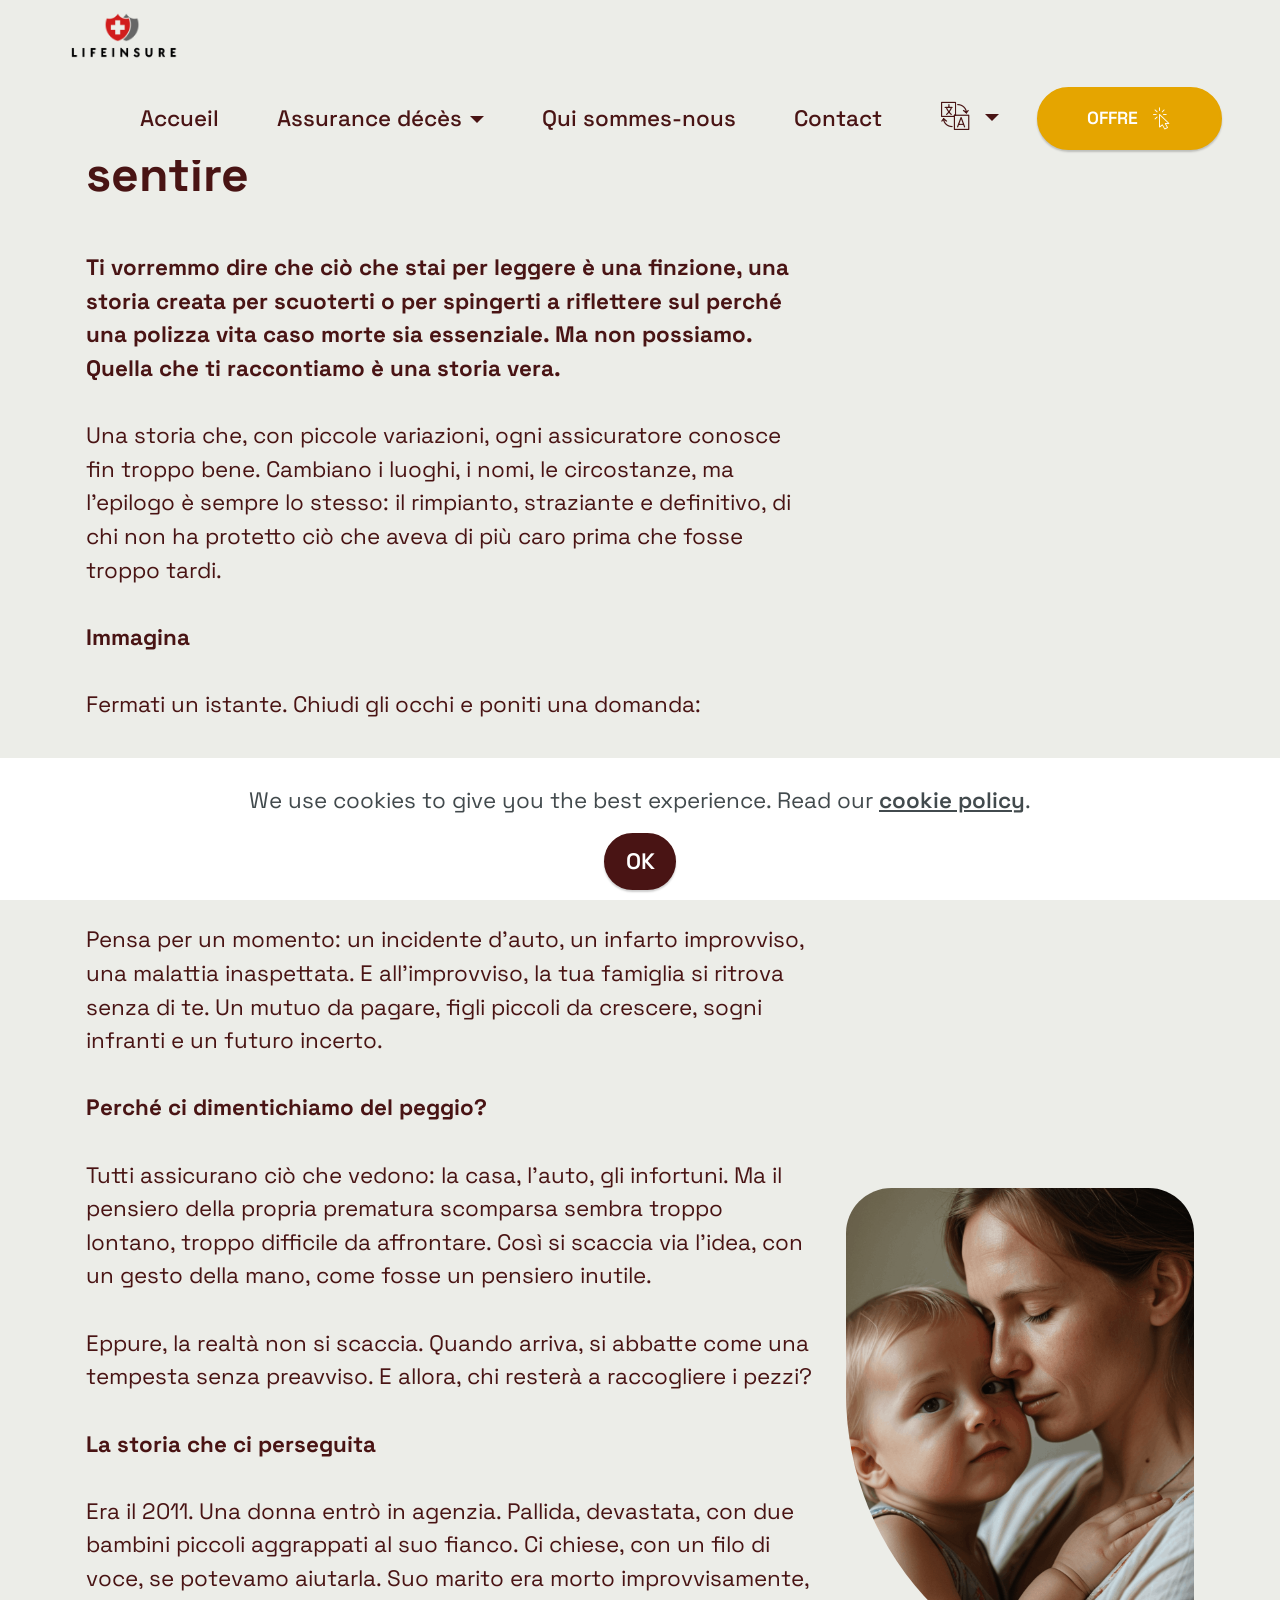
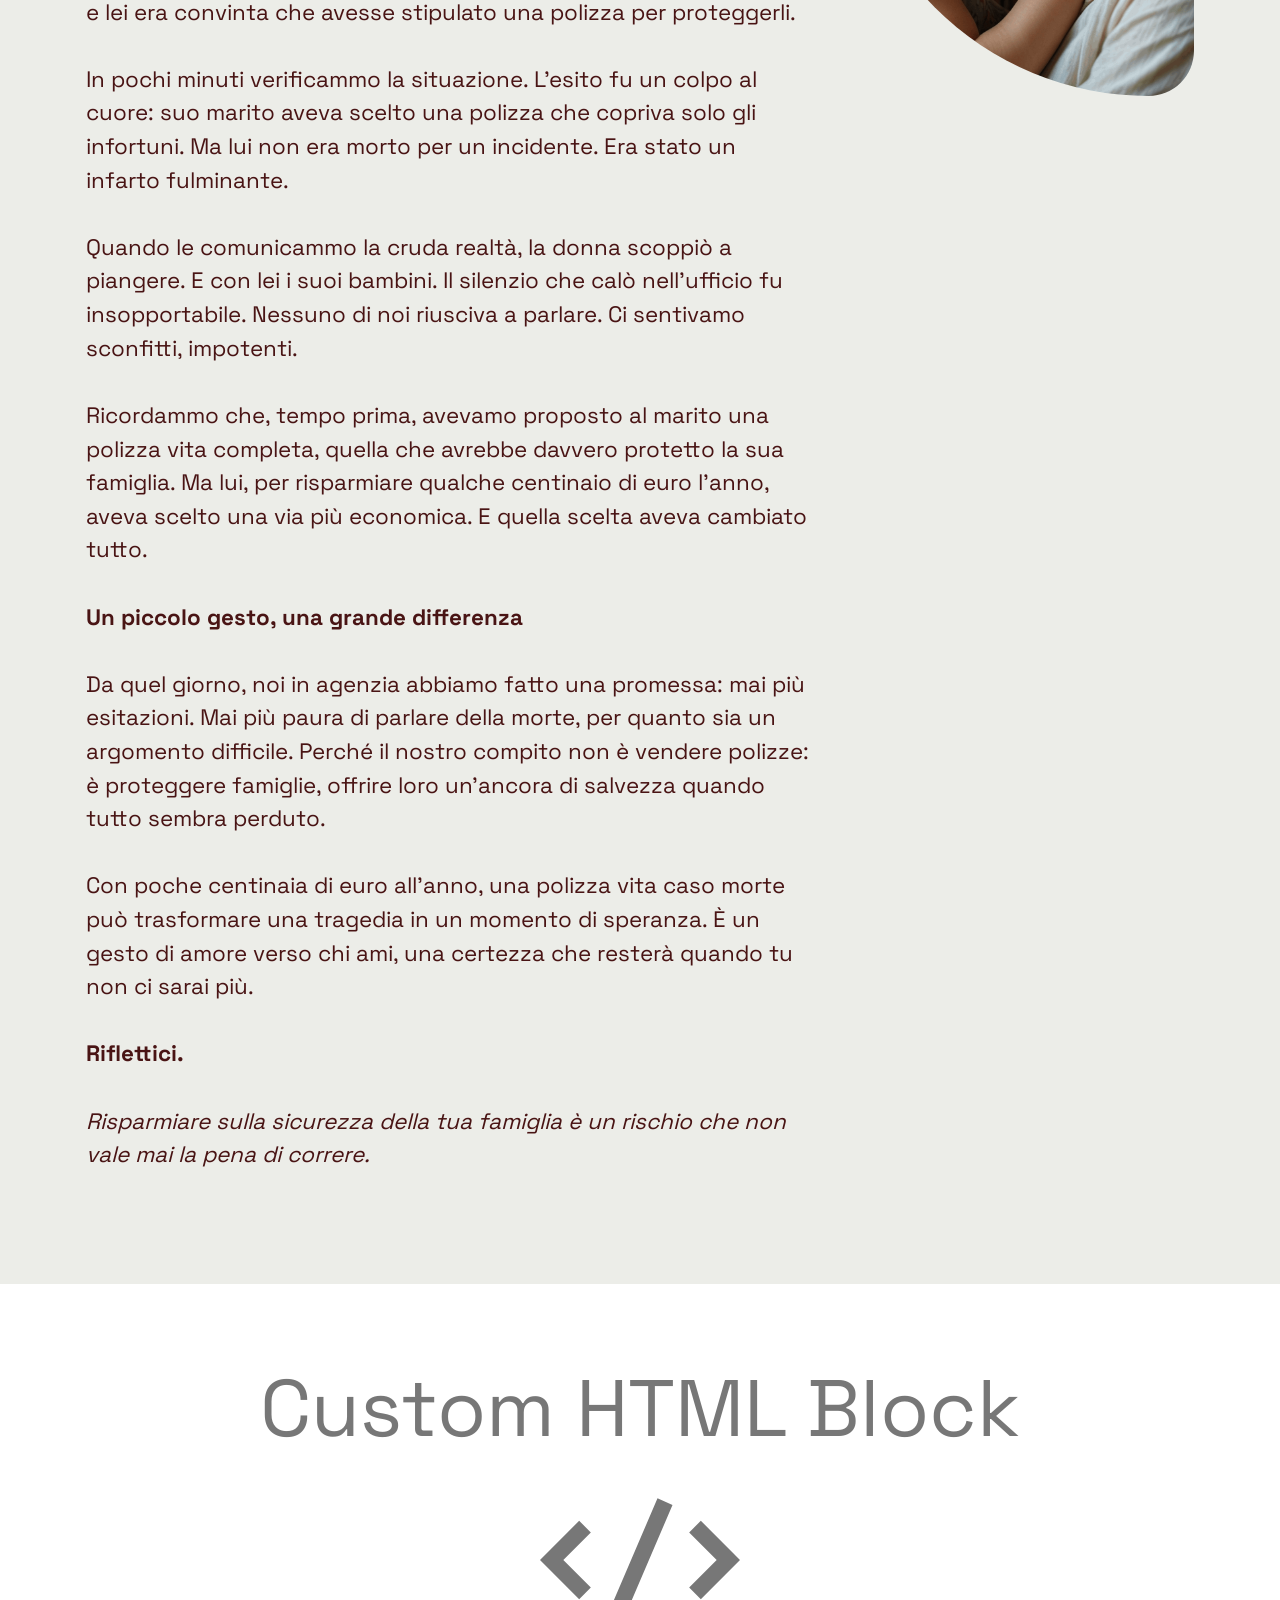
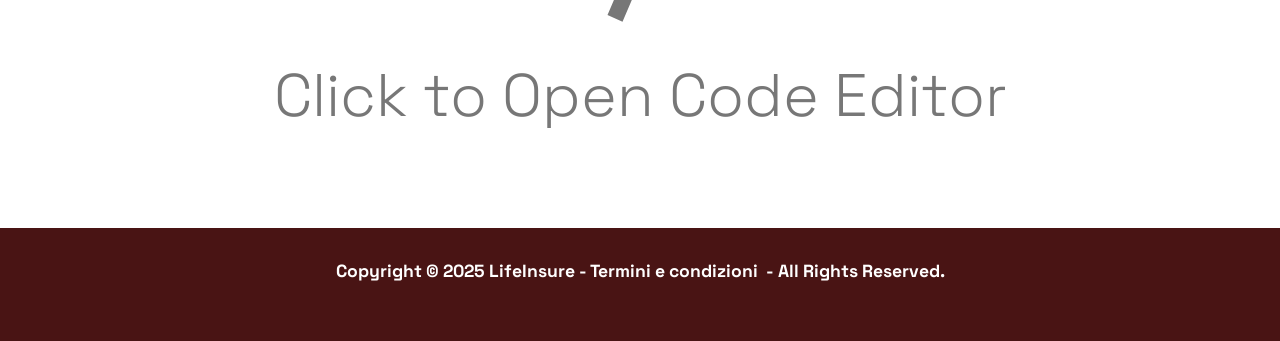
==== calcolo-premio.html @ 2aa08e7d "create github pages" ====
<!DOCTYPE html>
<html  lang="it">
<head>
  
  <meta charset="UTF-8">
  <meta http-equiv="X-UA-Compatible" content="IE=edge">
  
  <meta name="twitter:card" content="summary_large_image"/>
  <meta name="twitter:image:src" content="assets/images/calcolo-premio-meta.png">
  <meta property="og:image" content="assets/images/calcolo-premio-meta.png">
  <meta name="twitter:title" content="Calcolatore premio polizza vita caso morte in Svizzera">
  <meta name="viewport" content="width=device-width, initial-scale=1, minimum-scale=1">
  <link rel="shortcut icon" href="assets/images/lifeinsure-1-172x172.png" type="image/x-icon">
  <meta name="description" content="Calcolatore premio polizza vita decesso caso morte in Svizzera Ticino">
  
  
  <title>Calcolatore premio polizza vita caso morte in Svizzera</title>
  <link rel="stylesheet" href="assets/Material-Design-Icons/css/material.css">
  <link rel="stylesheet" href="assets/icon54/style.css">
  <link rel="stylesheet" href="assets/bootstrap/css/bootstrap.min.css">
  <link rel="stylesheet" href="assets/bootstrap/css/bootstrap-grid.min.css">
  <link rel="stylesheet" href="assets/bootstrap/css/bootstrap-reboot.min.css">
  <link rel="stylesheet" href="assets/web/assets/gdpr-plugin/gdpr-styles.css">
  <link rel="stylesheet" href="assets/animatecss/animate.css">
  <link rel="stylesheet" href="assets/popup-overlay-plugin/style.css">
    <link rel="stylesheet" href="assets/dropdown/css/style.css">
  <link rel="stylesheet" href="assets/socicon/css/styles.css">
  <link rel="stylesheet" href="assets/theme/css/style.css">
  <link rel="preload" href="https://fonts.googleapis.com/css?family=Space+Grotesk:300,400,500,600,700&display=swap" as="style" onload="this.onload=null;this.rel='stylesheet'">
  <noscript><link rel="stylesheet" href="https://fonts.googleapis.com/css?family=Space+Grotesk:300,400,500,600,700&display=swap"></noscript>
  <link rel="preload" as="style" href="assets/mobirise/css/mbr-additional.css"><link rel="stylesheet" href="assets/mobirise/css/mbr-additional.css" type="text/css">

  
  
  

</head>
<body>
  
  <section data-bs-version="5.1" class="inspirem5 menu menu1 cid-toElhaUzJb" once="menu" id="menu01-2g">
    

    <nav class="navbar navbar-dropdown navbar-fixed-top navbar-expand-lg">
        <div class="container-fluid">
            <div class="navbar-brand">
                <span class="navbar-logo">
                    <a href="index.html#top">
                        <img src="[data-uri]" alt="" style="height: 3.6rem;" loading="lazy" class="lazyload" data-src="assets/images/lifeinsure-1-172x172.png">
                    </a>
                </span>
                
            </div>
            <button class="navbar-toggler" type="button" data-toggle="collapse" data-bs-toggle="collapse" data-target="#navbarSupportedContent" data-bs-target="#navbarSupportedContent" aria-controls="navbarNavAltMarkup" aria-expanded="false" aria-label="Toggle navigation">
                <div class="hamburger">
                    <span></span>
                    <span></span>
                    <span></span>
                    <span></span>
                </div>
            </button>
            <div class="collapse navbar-collapse" id="navbarSupportedContent">
                <ul class="navbar-nav nav-dropdown" data-app-modern-menu="true"><li class="nav-item"><a class="nav-link link text-primary display-7" href="index.html#header01-2">Accueil</a></li>
                    <li class="nav-item dropdown"><a class="nav-link link text-primary dropdown-toggle display-7" href="index.html#features01-1" data-toggle="dropdown-submenu" data-bs-toggle="dropdown" data-bs-auto-close="outside" aria-expanded="false">Assurance décès</a><div class="dropdown-menu" aria-labelledby="dropdown-707"><a class="text-primary dropdown-item display-7" href="index.html#progress-bars02-0">Avantages</a><a class="text-primary show dropdown-item display-7" href="index.html#progress-bars01-j">Montant</a><a class="text-primary show dropdown-item display-7" href="#" data-toggle="modal" data-bs-toggle="modal" data-target="#mbr-popup-2k" data-bs-target="#mbr-popup-2k"><span class="mdi-content-markunread mbr-iconfont mbr-iconfont-btn"></span>Une histoire vraie (à lire)</a><a class="text-primary show dropdown-item display-7" href="index.html#testimonials04-g">Témoignages</a></div>
                    </li>
                    <li class="nav-item"><a class="nav-link link text-primary display-7" href="index.html#forms03-5">Qui sommes-nous</a>
                    </li>
                    <li class="nav-item"><a class="nav-link link text-primary display-7" href="index.html#forms03-5">Contact</a>
                    </li><li class="nav-item dropdown"><a class="nav-link link text-primary dropdown-toggle display-7" href="index.html#forms03-5" data-toggle="dropdown-submenu" data-bs-toggle="dropdown" data-bs-auto-close="outside" aria-expanded="false"><span class="icon54-v1-translate2 mbr-iconfont mbr-iconfont-btn"></span></a><div class="dropdown-menu" aria-labelledby="dropdown-852"><a class="text-primary dropdown-item display-7" href="https://lifeinsure-mobirisesite-com.translate.goog/?_x_tr_sl=it&_x_tr_tl=de&_x_tr_hl=it&_x_tr_pto=wapp" target="_blank">Deutsch</a><a class="text-primary dropdown-item display-7" href="https://lifeinsure-mobirisesite-com.translate.goog/?_x_tr_sl=it&_x_tr_tl=fr&_x_tr_hl=it&_x_tr_pto=wapp" target="_blank">Français</a><a class="text-primary show dropdown-item display-7" href="https://lifeinsure-mobirisesite-com.translate.goog/?_x_tr_sl=it&_x_tr_tl=en&_x_tr_hl=it&_x_tr_pto=wapp" target="_blank">English</a></div></li></ul>
                
                <div class="navbar-buttons mbr-section-btn"><a class="btn btn-lg btn-danger display-4" href="index.html#features04-2"><span class="icon54-v1-click-1 mbr-iconfont mbr-iconfont-btn"></span>OFFRE&nbsp;</a></div>
            </div>
        </div>
    </nav>
</section>

<section data-bs-version="5.1" class="inspirem5 article1 cid-uCIbvsCbJg" id="article01-2j">
    
    
    
    <div class="container">
        <div class="row justify-content-center">
            <div class="col-12 md-pb col-md-12 col-lg-4 image-wrapper">
                <img class="w-100 lazyload" src="[data-uri]" alt="" loading="lazy" data-src="assets/images/mbr-1-1314x1920.png">
            </div>
            <div class="col-12 col-lg col-md-12">
                <div class="text-wrapper align-left">
                    <h1 class="mbr-section-title align-left mbr-fonts-style mb-3 display-2"><strong>La verità che nessuno vuole sentire</strong></h1>
                    <p class="mbr-text align-left mbr-fonts-style display-7"><br><strong>Ti vorremmo dire che ciò che stai per leggere è una finzione, una storia creata per scuoterti o per spingerti a riflettere sul perché una polizza vita caso morte sia essenziale. Ma non possiamo. Quella che ti raccontiamo è una storia vera.  
<br></strong>
<br>Una storia che, con piccole variazioni, ogni assicuratore conosce fin troppo bene. Cambiano i luoghi, i nomi, le circostanze, ma l'epilogo è sempre lo stesso: il rimpianto, straziante e definitivo, di chi non ha protetto ciò che aveva di più caro prima che fosse troppo tardi.  
<br>
<br><strong>Immagina</strong><br>
<br>Fermati un istante. Chiudi gli occhi e poniti una domanda:  
<br>
<br><strong><em>"Se domani non ci fossi più, che ne sarebbe della mia famiglia?"<br></em></strong>
<br>È una domanda che quasi nessuno si pone. Perché è scomoda, dolorosa, spaventosa. Ma ignorarla non la rende meno reale.  
<br>
<br>Pensa per un momento: un incidente d’auto, un infarto improvviso, una malattia inaspettata. E all’improvviso, la tua famiglia si ritrova senza di te. Un mutuo da pagare, figli piccoli da crescere, sogni infranti e un futuro incerto.  
<br>
<br><strong>Perché ci dimentichiamo del peggio?<br></strong>
<br>Tutti assicurano ciò che vedono: la casa, l’auto, gli infortuni. Ma il pensiero della propria prematura scomparsa sembra troppo lontano, troppo difficile da affrontare. Così si scaccia via l’idea, con un gesto della mano, come fosse un pensiero inutile.  
<br>
<br>Eppure, la realtà non si scaccia. Quando arriva, si abbatte come una tempesta senza preavviso. E allora, chi resterà a raccogliere i pezzi?  
<br>
<br><strong>La storia che ci perseguita<br></strong>
<br>Era il 2011. Una donna entrò in agenzia. Pallida, devastata, con due bambini piccoli aggrappati al suo fianco. Ci chiese, con un filo di voce, se potevamo aiutarla. Suo marito era morto improvvisamente, e lei era convinta che avesse stipulato una polizza per proteggerli.  
<br>
<br>In pochi minuti verificammo la situazione. L’esito fu un colpo al cuore: suo marito aveva scelto una polizza che copriva solo gli infortuni. Ma lui non era morto per un incidente. Era stato un infarto fulminante.  
<br>
<br>Quando le comunicammo la cruda realtà, la donna scoppiò a piangere. E con lei i suoi bambini. Il silenzio che calò nell’ufficio fu insopportabile. Nessuno di noi riusciva a parlare. Ci sentivamo sconfitti, impotenti.  
<br>
<br>Ricordammo che, tempo prima, avevamo proposto al marito una polizza vita completa, quella che avrebbe davvero protetto la sua famiglia. Ma lui, per risparmiare qualche centinaio di euro l’anno, aveva scelto una via più economica. E quella scelta aveva cambiato tutto.  
<br>
<br><strong>Un piccolo gesto, una grande differenza<br></strong>
<br>Da quel giorno, noi in agenzia abbiamo fatto una promessa: mai più esitazioni. Mai più paura di parlare della morte, per quanto sia un argomento difficile. Perché il nostro compito non è vendere polizze: è proteggere famiglie, offrire loro un’ancora di salvezza quando tutto sembra perduto.  
<br>
<br>Con poche centinaia di euro all’anno, una polizza vita caso morte può trasformare una tragedia in un momento di speranza. È un gesto di amore verso chi ami, una certezza che resterà quando tu non ci sarai più.  
<br>
<br><strong>Riflettici.<br></strong>
<br><em>Risparmiare sulla sicurezza della tua famiglia è un rischio che non vale mai la pena di correre.</em></p>
                    
                </div>
            </div>
        </div>
    </div>
</section>

<div id="custom-html-2n"><!-- Type valid HTML here -->

<div>
    <h1 class="display-1">Custom HTML Block</h1>
    <svg xmlns="http://www.w3.org/2000/svg" viewBox="0 0 24 24" fill="#777" width="200" height="200"><path d="M6.1 8.7L2.8 12l3.3 3.3-1.4 1.4L0 12l4.7-4.7 1.4 1.4zm13.2-1.4l-1.4 1.4 3.3 3.3-3.3 3.3 1.4 1.4L24 12l-4.7-4.7zM8.1 18.6l1.8.8 6-14-1.8-.8-6 14z"></path></svg>
    <p class="display-3">Click to Open Code Editor</p>
</div></div>

<section data-bs-version="5.1" once="" class="cid-uwdsaDyjpZ" id="footer01-2h">

    

    

    <div class="container">
        <div class="media-container-row align-center mbr-white">
            <div class="col-12">
                <p class="mbr-text mb-0 mbr-fonts-style display-4"><strong>Copyright&nbsp;© 2025 LifeInsure - Termini e condizioni&nbsp; - All Rights Reserved.</strong><br><br></p>
            </div>
        </div>
    </div>
</section>


<script src="assets/bootstrap/js/bootstrap.bundle.min.js"></script>
  <script src="assets/web/assets/cookies-alert-plugin/cookies-alert-core.js"></script>
  <script src="assets/web/assets/cookies-alert-plugin/cookies-alert-script.js"></script>
  <script src="assets/smoothscroll/smooth-scroll.js"></script>
  <script src="assets/ytplayer/index.js"></script>
      <script src="assets/dropdown/js/navbar-dropdown.js"></script>
  <script src="assets/theme/js/script.js"></script>
  
  
  
<input name="cookieData" type="hidden" data-cookie-cookiesalerttype="false" data-cookie-customdialogselector="null" data-cookie-colortext="#424a4d" data-cookie-colorbg="rgb(255, 255, 255)" data-cookie-opacityoverlay="0" data-cookie-bgopacity="100" data-cookie-textbutton="OK" data-cookie-rejecttext="REJECT" data-cookie-colorbutton="#491414" data-cookie-rejectcolor="#ffffff" data-cookie-colorlink="#424a4d" data-cookie-underlinelink="true" data-cookie-text="We use cookies to give you the best experience. Read our <a href='privacy.html'>cookie policy</a>.">
   <div id="scrollToTop" class="scrollToTop mbr-arrow-up"><a style="text-align: center;"><i class="mbr-arrow-up-icon mbr-arrow-up-icon-cm cm-icon cm-icon-smallarrow-up"></i></a></div>
    <input name="animation" type="hidden">
  
<script>"use strict";if("loading"in HTMLImageElement.prototype){document.querySelectorAll('img[loading="lazy"]').forEach(e=>{e.src=e.dataset.src;if(e.getAttribute("style")){e.setAttribute("data-temp-style",e.getAttribute("style"))};if(e.getAttribute("data-aspectratio")){e.style.paddingTop=100*e.getAttribute("data-aspectratio")+"%";e.style.height=0;}e.onload=function(){if(e.getAttribute("data-temp-style")){e.setAttribute("style", e.getAttribute("data-temp-style"))}else{e.removeAttribute("style")};e.removeAttribute("data-temp-style")}})}else{const e=document.createElement("script");e.src="https://cdnjs.cloudflare.com/ajax/libs/lazysizes/5.1.2/lazysizes.min.js";document.body.appendChild(e)}</script>
</body>
</html>
---- assets/Material-Design-Icons/css/material.css ----
@font-face {
  font-family: 'Material-Design-Icons';
  src: url('../fonts/Material-Design-Icons.eot?3ocs8m');
  src: url('../fonts/Material-Design-Icons.eot?#iefix3ocs8m') format('embedded-opentype'), url('../fonts/Material-Design-Icons.woff?3ocs8m') format('woff'), url('../fonts/Material-Design-Icons.ttf?3ocs8m') format('truetype'), url('../fonts/Material-Design-Icons.svg?3ocs8m#Material-Design-Icons') format('svg');
  font-weight: normal;
  font-style: normal;
}
[class^="mdi-"],
[class*="mdi-"] {
  speak: none;
  display: inline-block;
  font-style: normal;
  font-variant:normal;
  font-weight:normal;
/*  font-size:24px;*/
  line-height:1;
  font-family:'Material-Design-Icons' !important;
  text-rendering: auto;
  
  -webkit-font-smoothing: antialiased;
  -moz-osx-font-smoothing: grayscale;
  -webkit-transform: translate(0, 0);
      -ms-transform: translate(0, 0);
          transform: translate(0, 0);
}
[class^="mdi-"]:before,
[class*="mdi-"]:before {
  display: inline-block;
  speak: none;
  text-decoration: inherit;
}
[class^="mdi-"].pull-left,
[class*="mdi-"].pull-left {
  margin-right: .3em;
}
[class^="mdi-"].pull-right,
[class*="mdi-"].pull-right {
  margin-left: .3em;
}
[class^="mdi-"].mdi-lg:before,
[class*="mdi-"].mdi-lg:before,
[class^="mdi-"].mdi-lg:after,
[class*="mdi-"].mdi-lg:after {
  font-size: 1.33333333em;
  line-height: 0.75em;
  vertical-align: -15%;
}
[class^="mdi-"].mdi-2x:before,
[class*="mdi-"].mdi-2x:before,
[class^="mdi-"].mdi-2x:after,
[class*="mdi-"].mdi-2x:after {
  font-size: 2em;
}
[class^="mdi-"].mdi-3x:before,
[class*="mdi-"].mdi-3x:before,
[class^="mdi-"].mdi-3x:after,
[class*="mdi-"].mdi-3x:after {
  font-size: 3em;
}
[class^="mdi-"].mdi-4x:before,
[class*="mdi-"].mdi-4x:before,
[class^="mdi-"].mdi-4x:after,
[class*="mdi-"].mdi-4x:after {
  font-size: 4em;
}
[class^="mdi-"].mdi-5x:before,
[class*="mdi-"].mdi-5x:before,
[class^="mdi-"].mdi-5x:after,
[class*="mdi-"].mdi-5x:after {
  font-size: 5em;
}
[class^="mdi-device-signal-cellular-"]:after,
[class^="mdi-device-battery-"]:after,
[class^="mdi-device-battery-charging-"]:after,
[class^="mdi-device-signal-cellular-connected-no-internet-"]:after,
[class^="mdi-device-signal-wifi-"]:after,
[class^="mdi-device-signal-wifi-statusbar-not-connected"]:after,
.mdi-device-network-wifi:after {
  opacity: .3;
  position: absolute;
  left: 0;
  top: 0;
  z-index: 1;
  display: inline-block;
  speak: none;
  text-decoration: inherit;
}
[class^="mdi-device-signal-cellular-"]:after {
  content: "\e758";
}
[class^="mdi-device-battery-"]:after {
  content: "\e735";
}
[class^="mdi-device-battery-charging-"]:after {
  content: "\e733";
}
[class^="mdi-device-signal-cellular-connected-no-internet-"]:after {
  content: "\e75d";
}
[class^="mdi-device-signal-wifi-"]:after,
.mdi-device-network-wifi:after {
  content: "\e765";
}
[class^="mdi-device-signal-wifi-statusbasr-not-connected"]:after {
  content: "\e8f7";
}
.mdi-device-signal-cellular-off:after,
.mdi-device-signal-cellular-null:after,
.mdi-device-signal-cellular-no-sim:after,
.mdi-device-signal-wifi-off:after,
.mdi-device-signal-wifi-4-bar:after,
.mdi-device-signal-cellular-4-bar:after,
.mdi-device-battery-alert:after,
.mdi-device-signal-cellular-connected-no-internet-4-bar:after,
.mdi-device-battery-std:after,
.mdi-device-battery-full .mdi-device-battery-unknown:after {
  content: "";
}
.mdi-fw {
  width: 1.28571429em;
  text-align: center;
}
.mdi-ul {
  padding-left: 0;
  margin-left: 2.14285714em;
  list-style-type: none;
}
.mdi-ul > li {
  position: relative;
}
.mdi-li {
  position: absolute;
  left: -2.14285714em;
  width: 2.14285714em;
  top: 0.14285714em;
  text-align: center;
}
.mdi-li.mdi-lg {
  left: -1.85714286em;
}
.mdi-border {
  padding: .2em .25em .15em;
  border: solid 0.08em #eeeeee;
  border-radius: .1em;
}
.mdi-spin {
  -webkit-animation: mdi-spin 2s infinite linear;
  animation: mdi-spin 2s infinite linear;
  -webkit-transform-origin: 50% 50%;
  -ms-transform-origin: 50% 50%;
      transform-origin: 50% 50%;
}
.mdi-pulse {
  -webkit-animation: mdi-spin 1s steps(8) infinite;
  animation: mdi-spin 1s steps(8) infinite;
  -webkit-transform-origin: 50% 50%;
  -ms-transform-origin: 50% 50%;
      transform-origin: 50% 50%;
}
@-webkit-keyframes mdi-spin {
  0% {
    -webkit-transform: rotate(0deg);
    transform: rotate(0deg);
  }
  100% {
    -webkit-transform: rotate(359deg);
    transform: rotate(359deg);
  }
}
@keyframes mdi-spin {
  0% {
    -webkit-transform: rotate(0deg);
    transform: rotate(0deg);
  }
  100% {
    -webkit-transform: rotate(359deg);
    transform: rotate(359deg);
  }
}
.mdi-rotate-90 {
  filter: progid:DXImageTransform.Microsoft.BasicImage(rotation=1);
  -webkit-transform: rotate(90deg);
  -ms-transform: rotate(90deg);
  transform: rotate(90deg);
}
.mdi-rotate-180 {
  filter: progid:DXImageTransform.Microsoft.BasicImage(rotation=2);
  -webkit-transform: rotate(180deg);
  -ms-transform: rotate(180deg);
  transform: rotate(180deg);
}
.mdi-rotate-270 {
  filter: progid:DXImageTransform.Microsoft.BasicImage(rotation=3);
  -webkit-transform: rotate(270deg);
  -ms-transform: rotate(270deg);
  transform: rotate(270deg);
}
.mdi-flip-horizontal {
  filter: progid:DXImageTransform.Microsoft.BasicImage(rotation=0, mirror=1);
  -webkit-transform: scale(-1, 1);
  -ms-transform: scale(-1, 1);
  transform: scale(-1, 1);
}
.mdi-flip-vertical {
  filter: progid:DXImageTransform.Microsoft.BasicImage(rotation=2, mirror=1);
  -webkit-transform: scale(1, -1);
  -ms-transform: scale(1, -1);
  transform: scale(1, -1);
}
:root .mdi-rotate-90,
:root .mdi-rotate-180,
:root .mdi-rotate-270,
:root .mdi-flip-horizontal,
:root .mdi-flip-vertical {
  -webkit-filter: none;
          filter: none;
}
.mdi-stack {
  position: relative;
  display: inline-block;
  width: 2em;
  height: 2em;
  line-height: 2em;
  vertical-align: middle;
}
.mdi-stack-1x,
.mdi-stack-2x {
  position: absolute;
  left: 0;
  width: 100%;
  text-align: center;
}
.mdi-stack-1x {
  line-height: inherit;
}
.mdi-stack-2x {
  font-size: 2em;
}
.mdi-inverse {
  color: #ffffff;
}
/* Start Icons */
.mdi-action-3d-rotation:before {
  content: "\e600";
}
.mdi-action-accessibility:before {
  content: "\e601";
}
.mdi-action-account-balance-wallet:before {
  content: "\e602";
}
.mdi-action-account-balance:before {
  content: "\e603";
}
.mdi-action-account-box:before {
  content: "\e604";
}
.mdi-action-account-child:before {
  content: "\e605";
}
.mdi-action-account-circle:before {
  content: "\e606";
}
.mdi-action-add-shopping-cart:before {
  content: "\e607";
}
.mdi-action-alarm-add:before {
  content: "\e608";
}
.mdi-action-alarm-off:before {
  content: "\e609";
}
.mdi-action-alarm-on:before {
  content: "\e60a";
}
.mdi-action-alarm:before {
  content: "\e60b";
}
.mdi-action-android:before {
  content: "\e60c";
}
.mdi-action-announcement:before {
  content: "\e60d";
}
.mdi-action-aspect-ratio:before {
  content: "\e60e";
}
.mdi-action-assessment:before {
  content: "\e60f";
}
.mdi-action-assignment-ind:before {
  content: "\e610";
}
.mdi-action-assignment-late:before {
  content: "\e611";
}
.mdi-action-assignment-return:before {
  content: "\e612";
}
.mdi-action-assignment-returned:before {
  content: "\e613";
}
.mdi-action-assignment-turned-in:before {
  content: "\e614";
}
.mdi-action-assignment:before {
  content: "\e615";
}
.mdi-action-autorenew:before {
  content: "\e616";
}
.mdi-action-backup:before {
  content: "\e617";
}
.mdi-action-book:before {
  content: "\e618";
}
.mdi-action-bookmark-outline:before {
  content: "\e619";
}
.mdi-action-bookmark:before {
  content: "\e61a";
}
.mdi-action-bug-report:before {
  content: "\e61b";
}
.mdi-action-cached:before {
  content: "\e61c";
}
.mdi-action-check-circle:before {
  content: "\e61d";
}
.mdi-action-class:before {
  content: "\e61e";
}
.mdi-action-credit-card:before {
  content: "\e61f";
}
.mdi-action-dashboard:before {
  content: "\e620";
}
.mdi-action-delete:before {
  content: "\e621";
}
.mdi-action-description:before {
  content: "\e622";
}
.mdi-action-dns:before {
  content: "\e623";
}
.mdi-action-done-all:before {
  content: "\e624";
}
.mdi-action-done:before {
  content: "\e625";
}
.mdi-action-event:before {
  content: "\e626";
}
.mdi-action-exit-to-app:before {
  content: "\e627";
}
.mdi-action-explore:before {
  content: "\e628";
}
.mdi-action-extension:before {
  content: "\e629";
}
.mdi-action-face-unlock:before {
  content: "\e62a";
}
.mdi-action-favorite-outline:before {
  content: "\e62b";
}
.mdi-action-favorite:before {
  content: "\e62c";
}
.mdi-action-find-in-page:before {
  content: "\e62d";
}
.mdi-action-find-replace:before {
  content: "\e62e";
}
.mdi-action-flip-to-back:before {
  content: "\e62f";
}
.mdi-action-flip-to-front:before {
  content: "\e630";
}
.mdi-action-get-app:before {
  content: "\e631";
}
.mdi-action-grade:before {
  content: "\e632";
}
.mdi-action-group-work:before {
  content: "\e633";
}
.mdi-action-help:before {
  content: "\e634";
}
.mdi-action-highlight-remove:before {
  content: "\e635";
}
.mdi-action-history:before {
  content: "\e636";
}
.mdi-action-home:before {
  content: "\e637";
}
.mdi-action-https:before {
  content: "\e638";
}
.mdi-action-info-outline:before {
  content: "\e639";
}
.mdi-action-info:before {
  content: "\e63a";
}
.mdi-action-input:before {
  content: "\e63b";
}
.mdi-action-invert-colors:before {
  content: "\e63c";
}
.mdi-action-label-outline:before {
  content: "\e63d";
}
.mdi-action-label:before {
  content: "\e63e";
}
.mdi-action-language:before {
  content: "\e63f";
}
.mdi-action-launch:before {
  content: "\e640";
}
.mdi-action-list:before {
  content: "\e641";
}
.mdi-action-lock-open:before {
  content: "\e642";
}
.mdi-action-lock-outline:before {
  content: "\e643";
}
.mdi-action-lock:before {
  content: "\e644";
}
.mdi-action-loyalty:before {
  content: "\e645";
}
.mdi-action-markunread-mailbox:before {
  content: "\e646";
}
.mdi-action-note-add:before {
  content: "\e647";
}
.mdi-action-open-in-browser:before {
  content: "\e648";
}
.mdi-action-open-in-new:before {
  content: "\e649";
}
.mdi-action-open-with:before {
  content: "\e64a";
}
.mdi-action-pageview:before {
  content: "\e64b";
}
.mdi-action-payment:before {
  content: "\e64c";
}
.mdi-action-perm-camera-mic:before {
  content: "\e64d";
}
.mdi-action-perm-contact-cal:before {
  content: "\e64e";
}
.mdi-action-perm-data-setting:before {
  content: "\e64f";
}
.mdi-action-perm-device-info:before {
  content: "\e650";
}
.mdi-action-perm-identity:before {
  content: "\e651";
}
.mdi-action-perm-media:before {
  content: "\e652";
}
.mdi-action-perm-phone-msg:before {
  content: "\e653";
}
.mdi-action-perm-scan-wifi:before {
  content: "\e654";
}
.mdi-action-picture-in-picture:before {
  content: "\e655";
}
.mdi-action-polymer:before {
  content: "\e656";
}
.mdi-action-print:before {
  content: "\e657";
}
.mdi-action-query-builder:before {
  content: "\e658";
}
.mdi-action-question-answer:before {
  content: "\e659";
}
.mdi-action-receipt:before {
  content: "\e65a";
}
.mdi-action-redeem:before {
  content: "\e65b";
}
.mdi-action-reorder:before {
  content: "\e65c";
}
.mdi-action-report-problem:before {
  content: "\e65d";
}
.mdi-action-restore:before {
  content: "\e65e";
}
.mdi-action-room:before {
  content: "\e65f";
}
.mdi-action-schedule:before {
  content: "\e660";
}
.mdi-action-search:before {
  content: "\e661";
}
.mdi-action-settings-applications:before {
  content: "\e662";
}
.mdi-action-settings-backup-restore:before {
  content: "\e663";
}
.mdi-action-settings-bluetooth:before {
  content: "\e664";
}
.mdi-action-settings-cell:before {
  content: "\e665";
}
.mdi-action-settings-display:before {
  content: "\e666";
}
.mdi-action-settings-ethernet:before {
  content: "\e667";
}
.mdi-action-settings-input-antenna:before {
  content: "\e668";
}
.mdi-action-settings-input-component:before {
  content: "\e669";
}
.mdi-action-settings-input-composite:before {
  content: "\e66a";
}
.mdi-action-settings-input-hdmi:before {
  content: "\e66b";
}
.mdi-action-settings-input-svideo:before {
  content: "\e66c";
}
.mdi-action-settings-overscan:before {
  content: "\e66d";
}
.mdi-action-settings-phone:before {
  content: "\e66e";
}
.mdi-action-settings-power:before {
  content: "\e66f";
}
.mdi-action-settings-remote:before {
  content: "\e670";
}
.mdi-action-settings-voice:before {
  content: "\e671";
}
.mdi-action-settings:before {
  content: "\e672";
}
.mdi-action-shop-two:before {
  content: "\e673";
}
.mdi-action-shop:before {
  content: "\e674";
}
.mdi-action-shopping-basket:before {
  content: "\e675";
}
.mdi-action-shopping-cart:before {
  content: "\e676";
}
.mdi-action-speaker-notes:before {
  content: "\e677";
}
.mdi-action-spellcheck:before {
  content: "\e678";
}
.mdi-action-star-rate:before {
  content: "\e679";
}
.mdi-action-stars:before {
  content: "\e67a";
}
.mdi-action-store:before {
  content: "\e67b";
}
.mdi-action-subject:before {
  content: "\e67c";
}
.mdi-action-supervisor-account:before {
  content: "\e67d";
}
.mdi-action-swap-horiz:before {
  content: "\e67e";
}
.mdi-action-swap-vert-circle:before {
  content: "\e67f";
}
.mdi-action-swap-vert:before {
  content: "\e680";
}
.mdi-action-system-update-tv:before {
  content: "\e681";
}
.mdi-action-tab-unselected:before {
  content: "\e682";
}
.mdi-action-tab:before {
  content: "\e683";
}
.mdi-action-theaters:before {
  content: "\e684";
}
.mdi-action-thumb-down:before {
  content: "\e685";
}
.mdi-action-thumb-up:before {
  content: "\e686";
}
.mdi-action-thumbs-up-down:before {
  content: "\e687";
}
.mdi-action-toc:before {
  content: "\e688";
}
.mdi-action-today:before {
  content: "\e689";
}
.mdi-action-track-changes:before {
  content: "\e68a";
}
.mdi-action-translate:before {
  content: "\e68b";
}
.mdi-action-trending-down:before {
  content: "\e68c";
}
.mdi-action-trending-neutral:before {
  content: "\e68d";
}
.mdi-action-trending-up:before {
  content: "\e68e";
}
.mdi-action-turned-in-not:before {
  content: "\e68f";
}
.mdi-action-turned-in:before {
  content: "\e690";
}
.mdi-action-verified-user:before {
  content: "\e691";
}
.mdi-action-view-agenda:before {
  content: "\e692";
}
.mdi-action-view-array:before {
  content: "\e693";
}
.mdi-action-view-carousel:before {
  content: "\e694";
}
.mdi-action-view-column:before {
  content: "\e695";
}
.mdi-action-view-day:before {
  content: "\e696";
}
.mdi-action-view-headline:before {
  content: "\e697";
}
.mdi-action-view-list:before {
  content: "\e698";
}
.mdi-action-view-module:before {
  content: "\e699";
}
.mdi-action-view-quilt:before {
  content: "\e69a";
}
.mdi-action-view-stream:before {
  content: "\e69b";
}
.mdi-action-view-week:before {
  content: "\e69c";
}
.mdi-action-visibility-off:before {
  content: "\e69d";
}
.mdi-action-visibility:before {
  content: "\e69e";
}
.mdi-action-wallet-giftcard:before {
  content: "\e69f";
}
.mdi-action-wallet-membership:before {
  content: "\e6a0";
}
.mdi-action-wallet-travel:before {
  content: "\e6a1";
}
.mdi-action-work:before {
  content: "\e6a2";
}
.mdi-alert-error:before {
  content: "\e6a3";
}
.mdi-alert-warning:before {
  content: "\e6a4";
}
.mdi-av-album:before {
  content: "\e6a5";
}
.mdi-av-closed-caption:before {
  content: "\e6a6";
}
.mdi-av-equalizer:before {
  content: "\e6a7";
}
.mdi-av-explicit:before {
  content: "\e6a8";
}
.mdi-av-fast-forward:before {
  content: "\e6a9";
}
.mdi-av-fast-rewind:before {
  content: "\e6aa";
}
.mdi-av-games:before {
  content: "\e6ab";
}
.mdi-av-hearing:before {
  content: "\e6ac";
}
.mdi-av-high-quality:before {
  content: "\e6ad";
}
.mdi-av-loop:before {
  content: "\e6ae";
}
.mdi-av-mic-none:before {
  content: "\e6af";
}
.mdi-av-mic-off:before {
  content: "\e6b0";
}
.mdi-av-mic:before {
  content: "\e6b1";
}
.mdi-av-movie:before {
  content: "\e6b2";
}
.mdi-av-my-library-add:before {
  content: "\e6b3";
}
.mdi-av-my-library-books:before {
  content: "\e6b4";
}
.mdi-av-my-library-music:before {
  content: "\e6b5";
}
.mdi-av-new-releases:before {
  content: "\e6b6";
}
.mdi-av-not-interested:before {
  content: "\e6b7";
}
.mdi-av-pause-circle-fill:before {
  content: "\e6b8";
}
.mdi-av-pause-circle-outline:before {
  content: "\e6b9";
}
.mdi-av-pause:before {
  content: "\e6ba";
}
.mdi-av-play-arrow:before {
  content: "\e6bb";
}
.mdi-av-play-circle-fill:before {
  content: "\e6bc";
}
.mdi-av-play-circle-outline:before {
  content: "\e6bd";
}
.mdi-av-play-shopping-bag:before {
  content: "\e6be";
}
.mdi-av-playlist-add:before {
  content: "\e6bf";
}
.mdi-av-queue-music:before {
  content: "\e6c0";
}
.mdi-av-queue:before {
  content: "\e6c1";
}
.mdi-av-radio:before {
  content: "\e6c2";
}
.mdi-av-recent-actors:before {
  content: "\e6c3";
}
.mdi-av-repeat-one:before {
  content: "\e6c4";
}
.mdi-av-repeat:before {
  content: "\e6c5";
}
.mdi-av-replay:before {
  content: "\e6c6";
}
.mdi-av-shuffle:before {
  content: "\e6c7";
}
.mdi-av-skip-next:before {
  content: "\e6c8";
}
.mdi-av-skip-previous:before {
  content: "\e6c9";
}
.mdi-av-snooze:before {
  content: "\e6ca";
}
.mdi-av-stop:before {
  content: "\e6cb";
}
.mdi-av-subtitles:before {
  content: "\e6cc";
}
.mdi-av-surround-sound:before {
  content: "\e6cd";
}
.mdi-av-timer:before {
  content: "\e6ce";
}
.mdi-av-video-collection:before {
  content: "\e6cf";
}
.mdi-av-videocam-off:before {
  content: "\e6d0";
}
.mdi-av-videocam:before {
  content: "\e6d1";
}
.mdi-av-volume-down:before {
  content: "\e6d2";
}
.mdi-av-volume-mute:before {
  content: "\e6d3";
}
.mdi-av-volume-off:before {
  content: "\e6d4";
}
.mdi-av-volume-up:before {
  content: "\e6d5";
}
.mdi-av-web:before {
  content: "\e6d6";
}
.mdi-communication-business:before {
  content: "\e6d7";
}
.mdi-communication-call-end:before {
  content: "\e6d8";
}
.mdi-communication-call-made:before {
  content: "\e6d9";
}
.mdi-communication-call-merge:before {
  content: "\e6da";
}
.mdi-communication-call-missed:before {
  content: "\e6db";
}
.mdi-communication-call-received:before {
  content: "\e6dc";
}
.mdi-communication-call-split:before {
  content: "\e6dd";
}
.mdi-communication-call:before {
  content: "\e6de";
}
.mdi-communication-chat:before {
  content: "\e6df";
}
.mdi-communication-clear-all:before {
  content: "\e6e0";
}
.mdi-communication-comment:before {
  content: "\e6e1";
}
.mdi-communication-contacts:before {
  content: "\e6e2";
}
.mdi-communication-dialer-sip:before {
  content: "\e6e3";
}
.mdi-communication-dialpad:before {
  content: "\e6e4";
}
.mdi-communication-dnd-on:before {
  content: "\e6e5";
}
.mdi-communication-email:before {
  content: "\e6e6";
}
.mdi-communication-forum:before {
  content: "\e6e7";
}
.mdi-communication-import-export:before {
  content: "\e6e8";
}
.mdi-communication-invert-colors-off:before {
  content: "\e6e9";
}
.mdi-communication-invert-colors-on:before {
  content: "\e6ea";
}
.mdi-communication-live-help:before {
  content: "\e6eb";
}
.mdi-communication-location-off:before {
  content: "\e6ec";
}
.mdi-communication-location-on:before {
  content: "\e6ed";
}
.mdi-communication-message:before {
  content: "\e6ee";
}
.mdi-communication-messenger:before {
  content: "\e6ef";
}
.mdi-communication-no-sim:before {
  content: "\e6f0";
}
.mdi-communication-phone:before {
  content: "\e6f1";
}
.mdi-communication-portable-wifi-off:before {
  content: "\e6f2";
}
.mdi-communication-quick-contacts-dialer:before {
  content: "\e6f3";
}
.mdi-communication-quick-contacts-mail:before {
  content: "\e6f4";
}
.mdi-communication-ring-volume:before {
  content: "\e6f5";
}
.mdi-communication-stay-current-landscape:before {
  content: "\e6f6";
}
.mdi-communication-stay-current-portrait:before {
  content: "\e6f7";
}
.mdi-communication-stay-primary-landscape:before {
  content: "\e6f8";
}
.mdi-communication-stay-primary-portrait:before {
  content: "\e6f9";
}
.mdi-communication-swap-calls:before {
  content: "\e6fa";
}
.mdi-communication-textsms:before {
  content: "\e6fb";
}
.mdi-communication-voicemail:before {
  content: "\e6fc";
}
.mdi-communication-vpn-key:before {
  content: "\e6fd";
}
.mdi-content-add-box:before {
  content: "\e6fe";
}
.mdi-content-add-circle-outline:before {
  content: "\e6ff";
}
.mdi-content-add-circle:before {
  content: "\e700";
}
.mdi-content-add:before {
  content: "\e701";
}
.mdi-content-archive:before {
  content: "\e702";
}
.mdi-content-backspace:before {
  content: "\e703";
}
.mdi-content-block:before {
  content: "\e704";
}
.mdi-content-clear:before {
  content: "\e705";
}
.mdi-content-content-copy:before {
  content: "\e706";
}
.mdi-content-content-cut:before {
  content: "\e707";
}
.mdi-content-content-paste:before {
  content: "\e708";
}
.mdi-content-create:before {
  content: "\e709";
}
.mdi-content-drafts:before {
  content: "\e70a";
}
.mdi-content-filter-list:before {
  content: "\e70b";
}
.mdi-content-flag:before {
  content: "\e70c";
}
.mdi-content-forward:before {
  content: "\e70d";
}
.mdi-content-gesture:before {
  content: "\e70e";
}
.mdi-content-inbox:before {
  content: "\e70f";
}
.mdi-content-link:before {
  content: "\e710";
}
.mdi-content-mail:before {
  content: "\e711";
}
.mdi-content-markunread:before {
  content: "\e712";
}
.mdi-content-redo:before {
  content: "\e713";
}
.mdi-content-remove-circle-outline:before {
  content: "\e714";
}
.mdi-content-remove-circle:before {
  content: "\e715";
}
.mdi-content-remove:before {
  content: "\e716";
}
.mdi-content-reply-all:before {
  content: "\e717";
}
.mdi-content-reply:before {
  content: "\e718";
}
.mdi-content-report:before {
  content: "\e719";
}
.mdi-content-save:before {
  content: "\e71a";
}
.mdi-content-select-all:before {
  content: "\e71b";
}
.mdi-content-send:before {
  content: "\e71c";
}
.mdi-content-sort:before {
  content: "\e71d";
}
.mdi-content-text-format:before {
  content: "\e71e";
}
.mdi-content-undo:before {
  content: "\e71f";
}
.mdi-editor-attach-file:before {
  content: "\e776";
}
.mdi-editor-attach-money:before {
  content: "\e777";
}
.mdi-editor-border-all:before {
  content: "\e778";
}
.mdi-editor-border-bottom:before {
  content: "\e779";
}
.mdi-editor-border-clear:before {
  content: "\e77a";
}
.mdi-editor-border-color:before {
  content: "\e77b";
}
.mdi-editor-border-horizontal:before {
  content: "\e77c";
}
.mdi-editor-border-inner:before {
  content: "\e77d";
}
.mdi-editor-border-left:before {
  content: "\e77e";
}
.mdi-editor-border-outer:before {
  content: "\e77f";
}
.mdi-editor-border-right:before {
  content: "\e780";
}
.mdi-editor-border-style:before {
  content: "\e781";
}
.mdi-editor-border-top:before {
  content: "\e782";
}
.mdi-editor-border-vertical:before {
  content: "\e783";
}
.mdi-editor-format-align-center:before {
  content: "\e784";
}
.mdi-editor-format-align-justify:before {
  content: "\e785";
}
.mdi-editor-format-align-left:before {
  content: "\e786";
}
.mdi-editor-format-align-right:before {
  content: "\e787";
}
.mdi-editor-format-bold:before {
  content: "\e788";
}
.mdi-editor-format-clear:before {
  content: "\e789";
}
.mdi-editor-format-color-fill:before {
  content: "\e78a";
}
.mdi-editor-format-color-reset:before {
  content: "\e78b";
}
.mdi-editor-format-color-text:before {
  content: "\e78c";
}
.mdi-editor-format-indent-decrease:before {
  content: "\e78d";
}
.mdi-editor-format-indent-increase:before {
  content: "\e78e";
}
.mdi-editor-format-italic:before {
  content: "\e78f";
}
.mdi-editor-format-line-spacing:before {
  content: "\e790";
}
.mdi-editor-format-list-bulleted:before {
  content: "\e791";
}
.mdi-editor-format-list-numbered:before {
  content: "\e792";
}
.mdi-editor-format-paint:before {
  content: "\e793";
}
.mdi-editor-format-quote:before {
  content: "\e794";
}
.mdi-editor-format-size:before {
  content: "\e795";
}
.mdi-editor-format-strikethrough:before {
  content: "\e796";
}
.mdi-editor-format-textdirection-l-to-r:before {
  content: "\e797";
}
.mdi-editor-format-textdirection-r-to-l:before {
  content: "\e798";
}
.mdi-editor-format-underline:before {
  content: "\e799";
}
.mdi-editor-functions:before {
  content: "\e79a";
}
.mdi-editor-insert-chart:before {
  content: "\e79b";
}
.mdi-editor-insert-comment:before {
  content: "\e79c";
}
.mdi-editor-insert-drive-file:before {
  content: "\e79d";
}
.mdi-editor-insert-emoticon:before {
  content: "\e79e";
}
.mdi-editor-insert-invitation:before {
  content: "\e79f";
}
.mdi-editor-insert-link:before {
  content: "\e7a0";
}
.mdi-editor-insert-photo:before {
  content: "\e7a1";
}
.mdi-editor-merge-type:before {
  content: "\e7a2";
}
.mdi-editor-mode-comment:before {
  content: "\e7a3";
}
.mdi-editor-mode-edit:before {
  content: "\e7a4";
}
.mdi-editor-publish:before {
  content: "\e7a5";
}
.mdi-editor-vertical-align-bottom:before {
  content: "\e7a6";
}
.mdi-editor-vertical-align-center:before {
  content: "\e7a7";
}
.mdi-editor-vertical-align-top:before {
  content: "\e7a8";
}
.mdi-editor-wrap-text:before {
  content: "\e7a9";
}
.mdi-file-attachment:before {
  content: "\e7aa";
}
.mdi-file-cloud-circle:before {
  content: "\e7ab";
}
.mdi-file-cloud-done:before {
  content: "\e7ac";
}
.mdi-file-cloud-download:before {
  content: "\e7ad";
}
.mdi-file-cloud-off:before {
  content: "\e7ae";
}
.mdi-file-cloud-queue:before {
  content: "\e7af";
}
.mdi-file-cloud-upload:before {
  content: "\e7b0";
}
.mdi-file-cloud:before {
  content: "\e7b1";
}
.mdi-file-file-download:before {
  content: "\e7b2";
}
.mdi-file-file-upload:before {
  content: "\e7b3";
}
.mdi-file-folder-open:before {
  content: "\e7b4";
}
.mdi-file-folder-shared:before {
  content: "\e7b5";
}
.mdi-file-folder:before {
  content: "\e7b6";
}
.mdi-device-access-alarm:before {
  content: "\e720";
}
.mdi-device-access-alarms:before {
  content: "\e721";
}
.mdi-device-access-time:before {
  content: "\e722";
}
.mdi-device-add-alarm:before {
  content: "\e723";
}
.mdi-device-airplanemode-off:before {
  content: "\e724";
}
.mdi-device-airplanemode-on:before {
  content: "\e725";
}
.mdi-device-battery-20:before {
  content: "\e726";
}
.mdi-device-battery-30:before {
  content: "\e727";
}
.mdi-device-battery-50:before {
  content: "\e728";
}
.mdi-device-battery-60:before {
  content: "\e729";
}
.mdi-device-battery-80:before {
  content: "\e72a";
}
.mdi-device-battery-90:before {
  content: "\e72b";
}
.mdi-device-battery-alert:before {
  content: "\e72c";
}
.mdi-device-battery-charging-20:before {
  content: "\e72d";
}
.mdi-device-battery-charging-30:before {
  content: "\e72e";
}
.mdi-device-battery-charging-50:before {
  content: "\e72f";
}
.mdi-device-battery-charging-60:before {
  content: "\e730";
}
.mdi-device-battery-charging-80:before {
  content: "\e731";
}
.mdi-device-battery-charging-90:before {
  content: "\e732";
}
.mdi-device-battery-charging-full:before {
  content: "\e733";
}
.mdi-device-battery-full:before {
  content: "\e734";
}
.mdi-device-battery-std:before {
  content: "\e735";
}
.mdi-device-battery-unknown:before {
  content: "\e736";
}
.mdi-device-bluetooth-connected:before {
  content: "\e737";
}
.mdi-device-bluetooth-disabled:before {
  content: "\e738";
}
.mdi-device-bluetooth-searching:before {
  content: "\e739";
}
.mdi-device-bluetooth:before {
  content: "\e73a";
}
.mdi-device-brightness-auto:before {
  content: "\e73b";
}
.mdi-device-brightness-high:before {
  content: "\e73c";
}
.mdi-device-brightness-low:before {
  content: "\e73d";
}
.mdi-device-brightness-medium:before {
  content: "\e73e";
}
.mdi-device-data-usage:before {
  content: "\e73f";
}
.mdi-device-developer-mode:before {
  content: "\e740";
}
.mdi-device-devices:before {
  content: "\e741";
}
.mdi-device-dvr:before {
  content: "\e742";
}
.mdi-device-gps-fixed:before {
  content: "\e743";
}
.mdi-device-gps-not-fixed:before {
  content: "\e744";
}
.mdi-device-gps-off:before {
  content: "\e745";
}
.mdi-device-location-disabled:before {
  content: "\e746";
}
.mdi-device-location-searching:before {
  content: "\e747";
}
.mdi-device-multitrack-audio:before {
  content: "\e748";
}
.mdi-device-network-cell:before {
  content: "\e749";
}
.mdi-device-network-wifi:before {
  content: "\e74a";
}
.mdi-device-nfc:before {
  content: "\e74b";
}
.mdi-device-now-wallpaper:before {
  content: "\e74c";
}
.mdi-device-now-widgets:before {
  content: "\e74d";
}
.mdi-device-screen-lock-landscape:before {
  content: "\e74e";
}
.mdi-device-screen-lock-portrait:before {
  content: "\e74f";
}
.mdi-device-screen-lock-rotation:before {
  content: "\e750";
}
.mdi-device-screen-rotation:before {
  content: "\e751";
}
.mdi-device-sd-storage:before {
  content: "\e752";
}
.mdi-device-settings-system-daydream:before {
  content: "\e753";
}
.mdi-device-signal-cellular-0-bar:before {
  content: "\e754";
}
.mdi-device-signal-cellular-1-bar:before {
  content: "\e755";
}
.mdi-device-signal-cellular-2-bar:before {
  content: "\e756";
}
.mdi-device-signal-cellular-3-bar:before {
  content: "\e757";
}
.mdi-device-signal-cellular-4-bar:before {
  content: "\e758";
}
.mdi-signal-wifi-statusbar-connected-no-internet-after:before {
  content: "\e8f6";
}
.mdi-device-signal-cellular-connected-no-internet-0-bar:before {
  content: "\e759";
}
.mdi-device-signal-cellular-connected-no-internet-1-bar:before {
  content: "\e75a";
}
.mdi-device-signal-cellular-connected-no-internet-2-bar:before {
  content: "\e75b";
}
.mdi-device-signal-cellular-connected-no-internet-3-bar:before {
  content: "\e75c";
}
.mdi-device-signal-cellular-connected-no-internet-4-bar:before {
  content: "\e75d";
}
.mdi-device-signal-cellular-no-sim:before {
  content: "\e75e";
}
.mdi-device-signal-cellular-null:before {
  content: "\e75f";
}
.mdi-device-signal-cellular-off:before {
  content: "\e760";
}
.mdi-device-signal-wifi-0-bar:before {
  content: "\e761";
}
.mdi-device-signal-wifi-1-bar:before {
  content: "\e762";
}
.mdi-device-signal-wifi-2-bar:before {
  content: "\e763";
}
.mdi-device-signal-wifi-3-bar:before {
  content: "\e764";
}
.mdi-device-signal-wifi-4-bar:before {
  content: "\e765";
}
.mdi-device-signal-wifi-off:before {
  content: "\e766";
}
.mdi-device-signal-wifi-statusbar-1-bar:before {
  content: "\e767";
}
.mdi-device-signal-wifi-statusbar-2-bar:before {
  content: "\e768";
}
.mdi-device-signal-wifi-statusbar-3-bar:before {
  content: "\e769";
}
.mdi-device-signal-wifi-statusbar-4-bar:before {
  content: "\e76a";
}
.mdi-device-signal-wifi-statusbar-connected-no-internet-:before {
  content: "\e76b";
}
.mdi-device-signal-wifi-statusbar-connected-no-internet:before {
  content: "\e76f";
}
.mdi-device-signal-wifi-statusbar-connected-no-internet-2:before {
  content: "\e76c";
}
.mdi-device-signal-wifi-statusbar-connected-no-internet-3:before {
  content: "\e76d";
}
.mdi-device-signal-wifi-statusbar-connected-no-internet-4:before {
  content: "\e76e";
}
.mdi-signal-wifi-statusbar-not-connected-after:before {
  content: "\e8f7";
}
.mdi-device-signal-wifi-statusbar-not-connected:before {
  content: "\e770";
}
.mdi-device-signal-wifi-statusbar-null:before {
  content: "\e771";
}
.mdi-device-storage:before {
  content: "\e772";
}
.mdi-device-usb:before {
  content: "\e773";
}
.mdi-device-wifi-lock:before {
  content: "\e774";
}
.mdi-device-wifi-tethering:before {
  content: "\e775";
}
.mdi-hardware-cast-connected:before {
  content: "\e7b7";
}
.mdi-hardware-cast:before {
  content: "\e7b8";
}
.mdi-hardware-computer:before {
  content: "\e7b9";
}
.mdi-hardware-desktop-mac:before {
  content: "\e7ba";
}
.mdi-hardware-desktop-windows:before {
  content: "\e7bb";
}
.mdi-hardware-dock:before {
  content: "\e7bc";
}
.mdi-hardware-gamepad:before {
  content: "\e7bd";
}
.mdi-hardware-headset-mic:before {
  content: "\e7be";
}
.mdi-hardware-headset:before {
  content: "\e7bf";
}
.mdi-hardware-keyboard-alt:before {
  content: "\e7c0";
}
.mdi-hardware-keyboard-arrow-down:before {
  content: "\e7c1";
}
.mdi-hardware-keyboard-arrow-left:before {
  content: "\e7c2";
}
.mdi-hardware-keyboard-arrow-right:before {
  content: "\e7c3";
}
.mdi-hardware-keyboard-arrow-up:before {
  content: "\e7c4";
}
.mdi-hardware-keyboard-backspace:before {
  content: "\e7c5";
}
.mdi-hardware-keyboard-capslock:before {
  content: "\e7c6";
}
.mdi-hardware-keyboard-control:before {
  content: "\e7c7";
}
.mdi-hardware-keyboard-hide:before {
  content: "\e7c8";
}
.mdi-hardware-keyboard-return:before {
  content: "\e7c9";
}
.mdi-hardware-keyboard-tab:before {
  content: "\e7ca";
}
.mdi-hardware-keyboard-voice:before {
  content: "\e7cb";
}
.mdi-hardware-keyboard:before {
  content: "\e7cc";
}
.mdi-hardware-laptop-chromebook:before {
  content: "\e7cd";
}
.mdi-hardware-laptop-mac:before {
  content: "\e7ce";
}
.mdi-hardware-laptop-windows:before {
  content: "\e7cf";
}
.mdi-hardware-laptop:before {
  content: "\e7d0";
}
.mdi-hardware-memory:before {
  content: "\e7d1";
}
.mdi-hardware-mouse:before {
  content: "\e7d2";
}
.mdi-hardware-phone-android:before {
  content: "\e7d3";
}
.mdi-hardware-phone-iphone:before {
  content: "\e7d4";
}
.mdi-hardware-phonelink-off:before {
  content: "\e7d5";
}
.mdi-hardware-phonelink:before {
  content: "\e7d6";
}
.mdi-hardware-security:before {
  content: "\e7d7";
}
.mdi-hardware-sim-card:before {
  content: "\e7d8";
}
.mdi-hardware-smartphone:before {
  content: "\e7d9";
}
.mdi-hardware-speaker:before {
  content: "\e7da";
}
.mdi-hardware-tablet-android:before {
  content: "\e7db";
}
.mdi-hardware-tablet-mac:before {
  content: "\e7dc";
}
.mdi-hardware-tablet:before {
  content: "\e7dd";
}
.mdi-hardware-tv:before {
  content: "\e7de";
}
.mdi-hardware-watch:before {
  content: "\e7df";
}
.mdi-image-add-to-photos:before {
  content: "\e7e0";
}
.mdi-image-adjust:before {
  content: "\e7e1";
}
.mdi-image-assistant-photo:before {
  content: "\e7e2";
}
.mdi-image-audiotrack:before {
  content: "\e7e3";
}
.mdi-image-blur-circular:before {
  content: "\e7e4";
}
.mdi-image-blur-linear:before {
  content: "\e7e5";
}
.mdi-image-blur-off:before {
  content: "\e7e6";
}
.mdi-image-blur-on:before {
  content: "\e7e7";
}
.mdi-image-brightness-1:before {
  content: "\e7e8";
}
.mdi-image-brightness-2:before {
  content: "\e7e9";
}
.mdi-image-brightness-3:before {
  content: "\e7ea";
}
.mdi-image-brightness-4:before {
  content: "\e7eb";
}
.mdi-image-brightness-5:before {
  content: "\e7ec";
}
.mdi-image-brightness-6:before {
  content: "\e7ed";
}
.mdi-image-brightness-7:before {
  content: "\e7ee";
}
.mdi-image-brush:before {
  content: "\e7ef";
}
.mdi-image-camera-alt:before {
  content: "\e7f0";
}
.mdi-image-camera-front:before {
  content: "\e7f1";
}
.mdi-image-camera-rear:before {
  content: "\e7f2";
}
.mdi-image-camera-roll:before {
  content: "\e7f3";
}
.mdi-image-camera:before {
  content: "\e7f4";
}
.mdi-image-center-focus-strong:before {
  content: "\e7f5";
}
.mdi-image-center-focus-weak:before {
  content: "\e7f6";
}
.mdi-image-collections:before {
  content: "\e7f7";
}
.mdi-image-color-lens:before {
  content: "\e7f8";
}
.mdi-image-colorize:before {
  content: "\e7f9";
}
.mdi-image-compare:before {
  content: "\e7fa";
}
.mdi-image-control-point-duplicate:before {
  content: "\e7fb";
}
.mdi-image-control-point:before {
  content: "\e7fc";
}
.mdi-image-crop-3-2:before {
  content: "\e7fd";
}
.mdi-image-crop-5-4:before {
  content: "\e7fe";
}
.mdi-image-crop-7-5:before {
  content: "\e7ff";
}
.mdi-image-crop-16-9:before {
  content: "\e800";
}
.mdi-image-crop-din:before {
  content: "\e801";
}
.mdi-image-crop-free:before {
  content: "\e802";
}
.mdi-image-crop-landscape:before {
  content: "\e803";
}
.mdi-image-crop-original:before {
  content: "\e804";
}
.mdi-image-crop-portrait:before {
  content: "\e805";
}
.mdi-image-crop-square:before {
  content: "\e806";
}
.mdi-image-crop:before {
  content: "\e807";
}
.mdi-image-dehaze:before {
  content: "\e808";
}
.mdi-image-details:before {
  content: "\e809";
}
.mdi-image-edit:before {
  content: "\e80a";
}
.mdi-image-exposure-minus-1:before {
  content: "\e80b";
}
.mdi-image-exposure-minus-2:before {
  content: "\e80c";
}
.mdi-image-exposure-plus-1:before {
  content: "\e80d";
}
.mdi-image-exposure-plus-2:before {
  content: "\e80e";
}
.mdi-image-exposure-zero:before {
  content: "\e80f";
}
.mdi-image-exposure:before {
  content: "\e810";
}
.mdi-image-filter-1:before {
  content: "\e811";
}
.mdi-image-filter-2:before {
  content: "\e812";
}
.mdi-image-filter-3:before {
  content: "\e813";
}
.mdi-image-filter-4:before {
  content: "\e814";
}
.mdi-image-filter-5:before {
  content: "\e815";
}
.mdi-image-filter-6:before {
  content: "\e816";
}
.mdi-image-filter-7:before {
  content: "\e817";
}
.mdi-image-filter-8:before {
  content: "\e818";
}
.mdi-image-filter-9-plus:before {
  content: "\e819";
}
.mdi-image-filter-9:before {
  content: "\e81a";
}
.mdi-image-filter-b-and-w:before {
  content: "\e81b";
}
.mdi-image-filter-center-focus:before {
  content: "\e81c";
}
.mdi-image-filter-drama:before {
  content: "\e81d";
}
.mdi-image-filter-frames:before {
  content: "\e81e";
}
.mdi-image-filter-hdr:before {
  content: "\e81f";
}
.mdi-image-filter-none:before {
  content: "\e820";
}
.mdi-image-filter-tilt-shift:before {
  content: "\e821";
}
.mdi-image-filter-vintage:before {
  content: "\e822";
}
.mdi-image-filter:before {
  content: "\e823";
}
.mdi-image-flare:before {
  content: "\e824";
}
.mdi-image-flash-auto:before {
  content: "\e825";
}
.mdi-image-flash-off:before {
  content: "\e826";
}
.mdi-image-flash-on:before {
  content: "\e827";
}
.mdi-image-flip:before {
  content: "\e828";
}
.mdi-image-gradient:before {
  content: "\e829";
}
.mdi-image-grain:before {
  content: "\e82a";
}
.mdi-image-grid-off:before {
  content: "\e82b";
}
.mdi-image-grid-on:before {
  content: "\e82c";
}
.mdi-image-hdr-off:before {
  content: "\e82d";
}
.mdi-image-hdr-on:before {
  content: "\e82e";
}
.mdi-image-hdr-strong:before {
  content: "\e82f";
}
.mdi-image-hdr-weak:before {
  content: "\e830";
}
.mdi-image-healing:before {
  content: "\e831";
}
.mdi-image-image-aspect-ratio:before {
  content: "\e832";
}
.mdi-image-image:before {
  content: "\e833";
}
.mdi-image-iso:before {
  content: "\e834";
}
.mdi-image-landscape:before {
  content: "\e835";
}
.mdi-image-leak-add:before {
  content: "\e836";
}
.mdi-image-leak-remove:before {
  content: "\e837";
}
.mdi-image-lens:before {
  content: "\e838";
}
.mdi-image-looks-3:before {
  content: "\e839";
}
.mdi-image-looks-4:before {
  content: "\e83a";
}
.mdi-image-looks-5:before {
  content: "\e83b";
}
.mdi-image-looks-6:before {
  content: "\e83c";
}
.mdi-image-looks-one:before {
  content: "\e83d";
}
.mdi-image-looks-two:before {
  content: "\e83e";
}
.mdi-image-looks:before {
  content: "\e83f";
}
.mdi-image-loupe:before {
  content: "\e840";
}
.mdi-image-movie-creation:before {
  content: "\e841";
}
.mdi-image-nature-people:before {
  content: "\e842";
}
.mdi-image-nature:before {
  content: "\e843";
}
.mdi-image-navigate-before:before {
  content: "\e844";
}
.mdi-image-navigate-next:before {
  content: "\e845";
}
.mdi-image-palette:before {
  content: "\e846";
}
.mdi-image-panorama-fisheye:before {
  content: "\e847";
}
.mdi-image-panorama-horizontal:before {
  content: "\e848";
}
.mdi-image-panorama-vertical:before {
  content: "\e849";
}
.mdi-image-panorama-wide-angle:before {
  content: "\e84a";
}
.mdi-image-panorama:before {
  content: "\e84b";
}
.mdi-image-photo-album:before {
  content: "\e84c";
}
.mdi-image-photo-camera:before {
  content: "\e84d";
}
.mdi-image-photo-library:before {
  content: "\e84e";
}
.mdi-image-photo:before {
  content: "\e84f";
}
.mdi-image-portrait:before {
  content: "\e850";
}
.mdi-image-remove-red-eye:before {
  content: "\e851";
}
.mdi-image-rotate-left:before {
  content: "\e852";
}
.mdi-image-rotate-right:before {
  content: "\e853";
}
.mdi-image-slideshow:before {
  content: "\e854";
}
.mdi-image-straighten:before {
  content: "\e855";
}
.mdi-image-style:before {
  content: "\e856";
}
.mdi-image-switch-camera:before {
  content: "\e857";
}
.mdi-image-switch-video:before {
  content: "\e858";
}
.mdi-image-tag-faces:before {
  content: "\e859";
}
.mdi-image-texture:before {
  content: "\e85a";
}
.mdi-image-timelapse:before {
  content: "\e85b";
}
.mdi-image-timer-3:before {
  content: "\e85c";
}
.mdi-image-timer-10:before {
  content: "\e85d";
}
.mdi-image-timer-auto:before {
  content: "\e85e";
}
.mdi-image-timer-off:before {
  content: "\e85f";
}
.mdi-image-timer:before {
  content: "\e860";
}
.mdi-image-tonality:before {
  content: "\e861";
}
.mdi-image-transform:before {
  content: "\e862";
}
.mdi-image-tune:before {
  content: "\e863";
}
.mdi-image-wb-auto:before {
  content: "\e864";
}
.mdi-image-wb-cloudy:before {
  content: "\e865";
}
.mdi-image-wb-incandescent:before {
  content: "\e866";
}
.mdi-image-wb-irradescent:before {
  content: "\e867";
}
.mdi-image-wb-sunny:before {
  content: "\e868";
}
.mdi-maps-beenhere:before {
  content: "\e869";
}
.mdi-maps-directions-bike:before {
  content: "\e86a";
}
.mdi-maps-directions-bus:before {
  content: "\e86b";
}
.mdi-maps-directions-car:before {
  content: "\e86c";
}
.mdi-maps-directions-ferry:before {
  content: "\e86d";
}
.mdi-maps-directions-subway:before {
  content: "\e86e";
}
.mdi-maps-directions-train:before {
  content: "\e86f";
}
.mdi-maps-directions-transit:before {
  content: "\e870";
}
.mdi-maps-directions-walk:before {
  content: "\e871";
}
.mdi-maps-directions:before {
  content: "\e872";
}
.mdi-maps-flight:before {
  content: "\e873";
}
.mdi-maps-hotel:before {
  content: "\e874";
}
.mdi-maps-layers-clear:before {
  content: "\e875";
}
.mdi-maps-layers:before {
  content: "\e876";
}
.mdi-maps-local-airport:before {
  content: "\e877";
}
.mdi-maps-local-atm:before {
  content: "\e878";
}
.mdi-maps-local-attraction:before {
  content: "\e879";
}
.mdi-maps-local-bar:before {
  content: "\e87a";
}
.mdi-maps-local-cafe:before {
  content: "\e87b";
}
.mdi-maps-local-car-wash:before {
  content: "\e87c";
}
.mdi-maps-local-convenience-store:before {
  content: "\e87d";
}
.mdi-maps-local-drink:before {
  content: "\e87e";
}
.mdi-maps-local-florist:before {
  content: "\e87f";
}
.mdi-maps-local-gas-station:before {
  content: "\e880";
}
.mdi-maps-local-grocery-store:before {
  content: "\e881";
}
.mdi-maps-local-hospital:before {
  content: "\e882";
}
.mdi-maps-local-hotel:before {
  content: "\e883";
}
.mdi-maps-local-laundry-service:before {
  content: "\e884";
}
.mdi-maps-local-library:before {
  content: "\e885";
}
.mdi-maps-local-mall:before {
  content: "\e886";
}
.mdi-maps-local-movies:before {
  content: "\e887";
}
.mdi-maps-local-offer:before {
  content: "\e888";
}
.mdi-maps-local-parking:before {
  content: "\e889";
}
.mdi-maps-local-pharmacy:before {
  content: "\e88a";
}
.mdi-maps-local-phone:before {
  content: "\e88b";
}
.mdi-maps-local-pizza:before {
  content: "\e88c";
}
.mdi-maps-local-play:before {
  content: "\e88d";
}
.mdi-maps-local-post-office:before {
  content: "\e88e";
}
.mdi-maps-local-print-shop:before {
  content: "\e88f";
}
.mdi-maps-local-restaurant:before {
  content: "\e890";
}
.mdi-maps-local-see:before {
  content: "\e891";
}
.mdi-maps-local-shipping:before {
  content: "\e892";
}
.mdi-maps-local-taxi:before {
  content: "\e893";
}
.mdi-maps-location-history:before {
  content: "\e894";
}
.mdi-maps-map:before {
  content: "\e895";
}
.mdi-maps-my-location:before {
  content: "\e896";
}
.mdi-maps-navigation:before {
  content: "\e897";
}
.mdi-maps-pin-drop:before {
  content: "\e898";
}
.mdi-maps-place:before {
  content: "\e899";
}
.mdi-maps-rate-review:before {
  content: "\e89a";
}
.mdi-maps-restaurant-menu:before {
  content: "\e89b";
}
.mdi-maps-satellite:before {
  content: "\e89c";
}
.mdi-maps-store-mall-directory:before {
  content: "\e89d";
}
.mdi-maps-terrain:before {
  content: "\e89e";
}
.mdi-maps-traffic:before {
  content: "\e89f";
}
.mdi-navigation-apps:before {
  content: "\e8a0";
}
.mdi-navigation-arrow-back:before {
  content: "\e8a1";
}
.mdi-navigation-arrow-drop-down-circle:before {
  content: "\e8a2";
}
.mdi-navigation-arrow-drop-down:before {
  content: "\e8a3";
}
.mdi-navigation-arrow-drop-up:before {
  content: "\e8a4";
}
.mdi-navigation-arrow-forward:before {
  content: "\e8a5";
}
.mdi-navigation-cancel:before {
  content: "\e8a6";
}
.mdi-navigation-check:before {
  content: "\e8a7";
}
.mdi-navigation-chevron-left:before {
  content: "\e8a8";
}
.mdi-navigation-chevron-right:before {
  content: "\e8a9";
}
.mdi-navigation-close:before {
  content: "\e8aa";
}
.mdi-navigation-expand-less:before {
  content: "\e8ab";
}
.mdi-navigation-expand-more:before {
  content: "\e8ac";
}
.mdi-navigation-fullscreen-exit:before {
  content: "\e8ad";
}
.mdi-navigation-fullscreen:before {
  content: "\e8ae";
}
.mdi-navigation-menu:before {
  content: "\e8af";
}
.mdi-navigation-more-horiz:before {
  content: "\e8b0";
}
.mdi-navigation-more-vert:before {
  content: "\e8b1";
}
.mdi-navigation-refresh:before {
  content: "\e8b2";
}
.mdi-navigation-unfold-less:before {
  content: "\e8b3";
}
.mdi-navigation-unfold-more:before {
  content: "\e8b4";
}
.mdi-notification-adb:before {
  content: "\e8b5";
}
.mdi-notification-bluetooth-audio:before {
  content: "\e8b6";
}
.mdi-notification-disc-full:before {
  content: "\e8b7";
}
.mdi-notification-dnd-forwardslash:before {
  content: "\e8b8";
}
.mdi-notification-do-not-disturb:before {
  content: "\e8b9";
}
.mdi-notification-drive-eta:before {
  content: "\e8ba";
}
.mdi-notification-event-available:before {
  content: "\e8bb";
}
.mdi-notification-event-busy:before {
  content: "\e8bc";
}
.mdi-notification-event-note:before {
  content: "\e8bd";
}
.mdi-notification-folder-special:before {
  content: "\e8be";
}
.mdi-notification-mms:before {
  content: "\e8bf";
}
.mdi-notification-more:before {
  content: "\e8c0";
}
.mdi-notification-network-locked:before {
  content: "\e8c1";
}
.mdi-notification-phone-bluetooth-speaker:before {
  content: "\e8c2";
}
.mdi-notification-phone-forwarded:before {
  content: "\e8c3";
}
.mdi-notification-phone-in-talk:before {
  content: "\e8c4";
}
.mdi-notification-phone-locked:before {
  content: "\e8c5";
}
.mdi-notification-phone-missed:before {
  content: "\e8c6";
}
.mdi-notification-phone-paused:before {
  content: "\e8c7";
}
.mdi-notification-play-download:before {
  content: "\e8c8";
}
.mdi-notification-play-install:before {
  content: "\e8c9";
}
.mdi-notification-sd-card:before {
  content: "\e8ca";
}
.mdi-notification-sim-card-alert:before {
  content: "\e8cb";
}
.mdi-notification-sms-failed:before {
  content: "\e8cc";
}
.mdi-notification-sms:before {
  content: "\e8cd";
}
.mdi-notification-sync-disabled:before {
  content: "\e8ce";
}
.mdi-notification-sync-problem:before {
  content: "\e8cf";
}
.mdi-notification-sync:before {
  content: "\e8d0";
}
.mdi-notification-system-update:before {
  content: "\e8d1";
}
.mdi-notification-tap-and-play:before {
  content: "\e8d2";
}
.mdi-notification-time-to-leave:before {
  content: "\e8d3";
}
.mdi-notification-vibration:before {
  content: "\e8d4";
}
.mdi-notification-voice-chat:before {
  content: "\e8d5";
}
.mdi-notification-vpn-lock:before {
  content: "\e8d6";
}
.mdi-social-cake:before {
  content: "\e8d7";
}
.mdi-social-domain:before {
  content: "\e8d8";
}
.mdi-social-group-add:before {
  content: "\e8d9";
}
.mdi-social-group:before {
  content: "\e8da";
}
.mdi-social-location-city:before {
  content: "\e8db";
}
.mdi-social-mood:before {
  content: "\e8dc";
}
.mdi-social-notifications-none:before {
  content: "\e8dd";
}
.mdi-social-notifications-off:before {
  content: "\e8de";
}
.mdi-social-notifications-on:before {
  content: "\e8df";
}
.mdi-social-notifications-paused:before {
  content: "\e8e0";
}
.mdi-social-notifications:before {
  content: "\e8e1";
}
.mdi-social-pages:before {
  content: "\e8e2";
}
.mdi-social-party-mode:before {
  content: "\e8e3";
}
.mdi-social-people-outline:before {
  content: "\e8e4";
}
.mdi-social-people:before {
  content: "\e8e5";
}
.mdi-social-person-add:before {
  content: "\e8e6";
}
.mdi-social-person-outline:before {
  content: "\e8e7";
}
.mdi-social-person:before {
  content: "\e8e8";
}
.mdi-social-plus-one:before {
  content: "\e8e9";
}
.mdi-social-poll:before {
  content: "\e8ea";
}
.mdi-social-public:before {
  content: "\e8eb";
}
.mdi-social-school:before {
  content: "\e8ec";
}
.mdi-social-share:before {
  content: "\e8ed";
}
.mdi-social-whatshot:before {
  content: "\e8ee";
}
.mdi-toggle-check-box-outline-blank:before {
  content: "\e8ef";
}
.mdi-toggle-check-box:before {
  content: "\e8f0";
}
.mdi-toggle-radio-button-off:before {
  content: "\e8f1";
}
.mdi-toggle-radio-button-on:before {
  content: "\e8f2";
}
.mdi-toggle-star-half:before {
  content: "\e8f3";
}
.mdi-toggle-star-outline:before {
  content: "\e8f4";
}
.mdi-toggle-star:before {
  content: "\e8f5";
}
---- assets/icon54/style.css ----
@font-face {
    font-family: 'icon54';
    src: url('fonts/icon54.eot?uf6sbu');
    src: url('fonts/icon54.eot?uf6sbu#iefix') format('embedded-opentype'),
        url('fonts/icon54.ttf?uf6sbu') format('truetype'),
        url('fonts/icon54.woff?uf6sbu') format('woff'),
        url('fonts/icon54.svg?uf6sbu#icon54') format('svg');
    font-weight: normal;
    font-style: normal;
}

[class^='icon54-v1-'],
[class*=' icon54-v1-'] {
    /* use !important to prevent issues with browser extensions that change fonts */
    font-family: 'icon54' !important;
    speak: none;
    font-style: normal;
    font-weight: normal;
    font-variant: normal;
    text-transform: none;
    line-height: 1;

    /* Better Font Rendering =========== */
    -webkit-font-smoothing: antialiased;
    -moz-osx-font-smoothing: grayscale;
}

.icon54-v1-add-bag::before {
    content: '\e900';
}
.icon54-v1-add-cart2::before {
    content: '\e901';
}
.icon54-v1-add-chat1::before {
    content: '\e902';
}
.icon54-v1-add-chat2::before {
    content: '\e903';
}
.icon54-v1-add-chat3::before {
    content: '\e904';
}
.icon54-v1-bitcoin-bag::before {
    content: '\e905';
}
.icon54-v1-bitcoin-cart::before {
    content: '\e906';
}
.icon54-v1-cart::before {
    content: '\e907';
}
.icon54-v1-char-search2::before {
    content: '\e908';
}
.icon54-v1-chat-1::before {
    content: '\e909';
}
.icon54-v1-chat-2::before {
    content: '\e90a';
}
.icon54-v1-chat-3::before {
    content: '\e90b';
}
.icon54-v1-chat-bubble1::before {
    content: '\e90c';
}
.icon54-v1-chat-bubble2::before {
    content: '\e90d';
}
.icon54-v1-chat-bubble4::before {
    content: '\e90e';
}
.icon54-v1-chat-bubble5::before {
    content: '\e90f';
}
.icon54-v1-chat-buble3::before {
    content: '\e910';
}
.icon54-v1-chat-delete1::before {
    content: '\e911';
}
.icon54-v1-chat-delete2::before {
    content: '\e912';
}
.icon54-v1-chat-delete3::before {
    content: '\e913';
}
.icon54-v1-chat-error1::before {
    content: '\e914';
}
.icon54-v1-chat-error2::before {
    content: '\e915';
}
.icon54-v1-chat-error3::before {
    content: '\e916';
}
.icon54-v1-chat-help1::before {
    content: '\e917';
}
.icon54-v1-chat-help2::before {
    content: '\e918';
}
.icon54-v1-chat-help3::before {
    content: '\e919';
}
.icon54-v1-chat-remouve1::before {
    content: '\e91a';
}
.icon54-v1-chat-remouve2::before {
    content: '\e91b';
}
.icon54-v1-chat-remouve3::before {
    content: '\e91c';
}
.icon54-v1-chat-search1::before {
    content: '\e91d';
}
.icon54-v1-chat-search3::before {
    content: '\e91e';
}
.icon54-v1-chat-settings1::before {
    content: '\e91f';
}
.icon54-v1-chat-settings2::before {
    content: '\e920';
}
.icon54-v1-chat-settings3::before {
    content: '\e921';
}
.icon54-v1-chat-user1::before {
    content: '\e922';
}
.icon54-v1-chat-user2::before {
    content: '\e923';
}
.icon54-v1-chat-user3::before {
    content: '\e924';
}
.icon54-v1-chat-user4::before {
    content: '\e925';
}
.icon54-v1-check-out::before {
    content: '\e926';
}
.icon54-v1-clear-bag::before {
    content: '\e927';
}
.icon54-v1-clear-cart2::before {
    content: '\e928';
}
.icon54-v1-conference-chat::before {
    content: '\e929';
}
.icon54-v1-conference-speach::before {
    content: '\e92a';
}
.icon54-v1-credit-card::before {
    content: '\e92b';
}
.icon54-v1-cuppon::before {
    content: '\e92c';
}
.icon54-v1-dismiss-bag::before {
    content: '\e92d';
}
.icon54-v1-dismiss-cart::before {
    content: '\e92e';
}
.icon54-v1-dismiss-chat1::before {
    content: '\e92f';
}
.icon54-v1-dismiss-chat2::before {
    content: '\e930';
}
.icon54-v1-dismiss-chat3::before {
    content: '\e931';
}
.icon54-v1-dollar-bag::before {
    content: '\e932';
}
.icon54-v1-dollar-cart::before {
    content: '\e933';
}
.icon54-v1-done-bag::before {
    content: '\e934';
}
.icon54-v1-done-cat::before {
    content: '\e935';
}
.icon54-v1-dream-bubble1::before {
    content: '\e936';
}
.icon54-v1-dream-bubble2::before {
    content: '\e937';
}
.icon54-v1-dreamimg-2::before {
    content: '\e938';
}
.icon54-v1-dreaming-1::before {
    content: '\e939';
}
.icon54-v1-euro-bag::before {
    content: '\e93a';
}
.icon54-v1-euro-cart::before {
    content: '\e93b';
}
.icon54-v1-favorite-bag::before {
    content: '\e93c';
}
.icon54-v1-favorite-cart::before {
    content: '\e93d';
}
.icon54-v1-favorite-chat1::before {
    content: '\e93e';
}
.icon54-v1-favorite-chat2::before {
    content: '\e93f';
}
.icon54-v1-favorite-chat3::before {
    content: '\e940';
}
.icon54-v1-full-cart2::before {
    content: '\e941';
}
.icon54-v1-gift-box2::before {
    content: '\e942';
}
.icon54-v1-gift-card2::before {
    content: '\e943';
}
.icon54-v1-home-bag::before {
    content: '\e944';
}
.icon54-v1-hot-offer::before {
    content: '\e945';
}
.icon54-v1-mobile-shopping1::before {
    content: '\e946';
}
.icon54-v1-mobile-shopping2::before {
    content: '\e947';
}
.icon54-v1-on-sale2::before {
    content: '\e948';
}
.icon54-v1-on-sale::before {
    content: '\e949';
}
.icon54-v1-online-shopping1::before {
    content: '\e94a';
}
.icon54-v1-online-store::before {
    content: '\e94b';
}
.icon54-v1-open-box::before {
    content: '\e94c';
}
.icon54-v1-pound-bag::before {
    content: '\e94d';
}
.icon54-v1-pound-cart::before {
    content: '\e94e';
}
.icon54-v1-remouve-bag::before {
    content: '\e94f';
}
.icon54-v1-remouve-cart2::before {
    content: '\e950';
}
.icon54-v1-rotate-2::before {
    content: '\e951';
}
.icon54-v1-search-bag::before {
    content: '\e952';
}
.icon54-v1-search-cart::before {
    content: '\e953';
}
.icon54-v1-secure-shopping3::before {
    content: '\e954';
}
.icon54-v1-secure-shopping4::before {
    content: '\e955';
}
.icon54-v1-secure-shopping5::before {
    content: '\e956';
}
.icon54-v1-share-conversation1::before {
    content: '\e957';
}
.icon54-v1-share-conversation2::before {
    content: '\e958';
}
.icon54-v1-share-conversation3::before {
    content: '\e959';
}
.icon54-v1-shipping-box::before {
    content: '\e95a';
}
.icon54-v1-shipping-scedule::before {
    content: '\e95b';
}
.icon54-v1-shipping::before {
    content: '\e95c';
}
.icon54-v1-shopping-bag::before {
    content: '\e95d';
}
.icon54-v1-video-message::before {
    content: '\e95e';
}
.icon54-v1-voice-message::before {
    content: '\e95f';
}
.icon54-v1-web-shop1::before {
    content: '\e960';
}
.icon54-v1-web-shop2::before {
    content: '\e961';
}
.icon54-v1-web-shop3::before {
    content: '\e962';
}
.icon54-v1-d-blockchart1::before {
    content: '\e963';
}
.icon54-v1-112::before {
    content: '\e964';
}
.icon54-v1-911::before {
    content: '\e965';
}
.icon54-v1-add-call::before {
    content: '\e966';
}
.icon54-v1-balloons::before {
    content: '\e967';
}
.icon54-v1-baseball-cap::before {
    content: '\e968';
}
.icon54-v1-bat-man::before {
    content: '\e969';
}
.icon54-v1-block-call::before {
    content: '\e96a';
}
.icon54-v1-block-chart1::before {
    content: '\e96b';
}
.icon54-v1-block-chart2::before {
    content: '\e96c';
}
.icon54-v1-block-chart3::before {
    content: '\e96d';
}
.icon54-v1-bluetuth-phonespeaker::before {
    content: '\e96e';
}
.icon54-v1-call-24h::before {
    content: '\e96f';
}
.icon54-v1-call-center24h::before {
    content: '\e970';
}
.icon54-v1-call-forward::before {
    content: '\e971';
}
.icon54-v1-call-made::before {
    content: '\e972';
}
.icon54-v1-call-recieved::before {
    content: '\e973';
}
.icon54-v1-call-reservation::before {
    content: '\e974';
}
.icon54-v1-clear-call::before {
    content: '\e975';
}
.icon54-v1-crain-hook::before {
    content: '\e976';
}
.icon54-v1-decreasing-chart1::before {
    content: '\e977';
}
.icon54-v1-decreasing-chart2::before {
    content: '\e978';
}
.icon54-v1-delayed-call::before {
    content: '\e979';
}
.icon54-v1-diagram-1::before {
    content: '\e97a';
}
.icon54-v1-diagram-2::before {
    content: '\e97b';
}
.icon54-v1-diagram-3::before {
    content: '\e97c';
}
.icon54-v1-diagram-4::before {
    content: '\e97d';
}
.icon54-v1-dial-pad2::before {
    content: '\e97e';
}
.icon54-v1-dot-chart1::before {
    content: '\e97f';
}
.icon54-v1-dot-chart2::before {
    content: '\e980';
}
.icon54-v1-dot-chart3::before {
    content: '\e981';
}
.icon54-v1-enter-1::before {
    content: '\e982';
}
.icon54-v1-enter-2::before {
    content: '\e983';
}
.icon54-v1-exit-1::before {
    content: '\e984';
}
.icon54-v1-exit-2::before {
    content: '\e985';
}
.icon54-v1-fax-phone::before {
    content: '\e986';
}
.icon54-v1-fragment-chart::before {
    content: '\e987';
}
.icon54-v1-hold-theline::before {
    content: '\e988';
}
.icon54-v1-id-tag::before {
    content: '\e989';
}
.icon54-v1-increasing-chart1::before {
    content: '\e98a';
}
.icon54-v1-increasing-chart2::before {
    content: '\e98b';
}
.icon54-v1-key-2::before {
    content: '\e98c';
}
.icon54-v1-key-hole1::before {
    content: '\e98d';
}
.icon54-v1-key-hole2::before {
    content: '\e98e';
}
.icon54-v1-landscape-chart::before {
    content: '\e98f';
}
.icon54-v1-line-chart1::before {
    content: '\e990';
}
.icon54-v1-line-chart2::before {
    content: '\e991';
}
.icon54-v1-line-chart3::before {
    content: '\e992';
}
.icon54-v1-lock-1::before {
    content: '\e993';
}
.icon54-v1-lock-call::before {
    content: '\e994';
}
.icon54-v1-lock-user1::before {
    content: '\e995';
}
.icon54-v1-lock-user2::before {
    content: '\e996';
}
.icon54-v1-login-form1::before {
    content: '\e997';
}
.icon54-v1-login-form2::before {
    content: '\e998';
}
.icon54-v1-marge-call::before {
    content: '\e999';
}
.icon54-v1-missed-call::before {
    content: '\e99a';
}
.icon54-v1-name-tag::before {
    content: '\e99b';
}
.icon54-v1-open-lock::before {
    content: '\e99c';
}
.icon54-v1-pause-call::before {
    content: '\e99d';
}
.icon54-v1-phone-1::before {
    content: '\e99e';
}
.icon54-v1-phone-2::before {
    content: '\e99f';
}
.icon54-v1-phone-3::before {
    content: '\e9a0';
}
.icon54-v1-phone-4::before {
    content: '\e9a1';
}
.icon54-v1-phone-book::before {
    content: '\e9a2';
}
.icon54-v1-phone-box::before {
    content: '\e9a3';
}
.icon54-v1-phone-intalk::before {
    content: '\e9a4';
}
.icon54-v1-phone-ring::before {
    content: '\e9a5';
}
.icon54-v1-phone-shopping::before {
    content: '\e9a6';
}
.icon54-v1-pie-chart1::before {
    content: '\e9a7';
}
.icon54-v1-pie-chart2::before {
    content: '\e9a8';
}
.icon54-v1-pie-chart3::before {
    content: '\e9a9';
}
.icon54-v1-pin-code::before {
    content: '\e9aa';
}
.icon54-v1-public-phone::before {
    content: '\e9ab';
}
.icon54-v1-recall::before {
    content: '\e9ac';
}
.icon54-v1-record-call::before {
    content: '\e9ad';
}
.icon54-v1-remouve-call::before {
    content: '\e9ae';
}
.icon54-v1-ring-chart1::before {
    content: '\e9af';
}
.icon54-v1-ring-chart2::before {
    content: '\e9b0';
}
.icon54-v1-signal-0::before {
    content: '\e9b1';
}
.icon54-v1-signal-1::before {
    content: '\e9b2';
}
.icon54-v1-signal-2::before {
    content: '\e9b3';
}
.icon54-v1-signal-3::before {
    content: '\e9b4';
}
.icon54-v1-signal-4::before {
    content: '\e9b5';
}
.icon54-v1-signal-5::before {
    content: '\e9b6';
}
.icon54-v1-sinus::before {
    content: '\e9b7';
}
.icon54-v1-split-call::before {
    content: '\e9b8';
}
.icon54-v1-success-chart::before {
    content: '\e9b9';
}
.icon54-v1-table-chart1::before {
    content: '\e9ba';
}
.icon54-v1-table-chart2::before {
    content: '\e9bb';
}
.icon54-v1-tangent::before {
    content: '\e9bc';
}
.icon54-v1-bedroom::before {
    content: '\e9bd';
}
.icon54-v1-fingertouch::before {
    content: '\e9be';
}
.icon54-v1-hour::before {
    content: '\e9bf';
}
.icon54-v1-bedroom2::before {
    content: '\e9c0';
}
.icon54-v1-files::before {
    content: '\e9c1';
}
.icon54-v1-fingertouch2::before {
    content: '\e9c2';
}
.icon54-v1-files2::before {
    content: '\e9c3';
}
.icon54-v1-fingertouch3::before {
    content: '\e9c4';
}
.icon54-v1-starbed::before {
    content: '\e9c5';
}
.icon54-v1-g-network::before {
    content: '\e9c6';
}
.icon54-v1-gp-doc::before {
    content: '\e9c7';
}
.icon54-v1-fingerroatate::before {
    content: '\e9c8';
}
.icon54-v1-fingertouch4::before {
    content: '\e9c9';
}
.icon54-v1-g-network2::before {
    content: '\e9ca';
}
.icon54-v1-starhotel1::before {
    content: '\e9cb';
}
.icon54-v1-starhotel2::before {
    content: '\e9cc';
}
.icon54-v1-ball::before {
    content: '\e9cd';
}
.icon54-v1-min::before {
    content: '\e9ce';
}
.icon54-v1-by7::before {
    content: '\e9cf';
}
.icon54-v1-min2::before {
    content: '\e9d0';
}
.icon54-v1-min3::before {
    content: '\e9d1';
}
.icon54-v1-abascus-calculator::before {
    content: '\e9d2';
}
.icon54-v1-accordion::before {
    content: '\e9d3';
}
.icon54-v1-acrobat-file::before {
    content: '\e9d4';
}
.icon54-v1-add-basket::before {
    content: '\e9d5';
}
.icon54-v1-add-bookmark::before {
    content: '\e9d6';
}
.icon54-v1-add-card::before {
    content: '\e9d7';
}
.icon54-v1-add-cart::before {
    content: '\e9d8';
}
.icon54-v1-add-cloud::before {
    content: '\e9d9';
}
.icon54-v1-add-doc::before {
    content: '\e9da';
}
.icon54-v1-add-file::before {
    content: '\e9db';
}
.icon54-v1-add-folder::before {
    content: '\e9dc';
}
.icon54-v1-add-location::before {
    content: '\e9dd';
}
.icon54-v1-add-mail::before {
    content: '\e9de';
}
.icon54-v1-add-wifi::before {
    content: '\e9df';
}
.icon54-v1-addon-setting::before {
    content: '\e9e0';
}
.icon54-v1-addvertise::before {
    content: '\e9e1';
}
.icon54-v1-adobe-flashplayer::before {
    content: '\e9e2';
}
.icon54-v1-adobe::before {
    content: '\e9e3';
}
.icon54-v1-aif-doc::before {
    content: '\e9e4';
}
.icon54-v1-air-conditioner2::before {
    content: '\e9e5';
}
.icon54-v1-air-conditioner::before {
    content: '\e9e6';
}
.icon54-v1-air-conditioner1::before {
    content: '\e9e7';
}
.icon54-v1-airbnb::before {
    content: '\e9e8';
}
.icon54-v1-alambic::before {
    content: '\e9e9';
}
.icon54-v1-alarm-clock1::before {
    content: '\e9ea';
}
.icon54-v1-alarm-clock2::before {
    content: '\e9eb';
}
.icon54-v1-alarm-clock3::before {
    content: '\e9ec';
}
.icon54-v1-alarm-sound::before {
    content: '\e9ed';
}
.icon54-v1-align-center::before {
    content: '\e9ee';
}
.icon54-v1-align-left::before {
    content: '\e9ef';
}
.icon54-v1-align-right::before {
    content: '\e9f0';
}
.icon54-v1-all-directions::before {
    content: '\e9f1';
}
.icon54-v1-allert-card::before {
    content: '\e9f2';
}
.icon54-v1-alligator::before {
    content: '\e9f3';
}
.icon54-v1-alphabet-list::before {
    content: '\e9f4';
}
.icon54-v1-alu-recycle::before {
    content: '\e9f5';
}
.icon54-v1-amazon::before {
    content: '\e9f6';
}
.icon54-v1-ambulance-1::before {
    content: '\e9f7';
}
.icon54-v1-ambulance::before {
    content: '\e9f8';
}
.icon54-v1-amd::before {
    content: '\e9f9';
}
.icon54-v1-amex-2::before {
    content: '\e9fa';
}
.icon54-v1-amex::before {
    content: '\e9fb';
}
.icon54-v1-amplifier-1::before {
    content: '\e9fc';
}
.icon54-v1-amplifier-2::before {
    content: '\e9fd';
}
.icon54-v1-analogue-antenna::before {
    content: '\e9fe';
}
.icon54-v1-anchor::before {
    content: '\e9ff';
}
.icon54-v1-android::before {
    content: '\ea00';
}
.icon54-v1-angel2::before {
    content: '\ea01';
}
.icon54-v1-angel::before {
    content: '\ea02';
}
.icon54-v1-angry-birds2::before {
    content: '\ea03';
}
.icon54-v1-angry-birds::before {
    content: '\ea04';
}
.icon54-v1-anonymous-1::before {
    content: '\ea05';
}
.icon54-v1-anonymous-2::before {
    content: '\ea06';
}
.icon54-v1-ant::before {
    content: '\ea07';
}
.icon54-v1-antilop::before {
    content: '\ea08';
}
.icon54-v1-app-setting::before {
    content: '\ea09';
}
.icon54-v1-apple2::before {
    content: '\ea0a';
}
.icon54-v1-apple::before {
    content: '\ea0b';
}
.icon54-v1-appstore-2::before {
    content: '\ea0c';
}
.icon54-v1-arc-phisics::before {
    content: '\ea0d';
}
.icon54-v1-arcade::before {
    content: '\ea0e';
}
.icon54-v1-archery-1::before {
    content: '\ea0f';
}
.icon54-v1-archery-2::before {
    content: '\ea10';
}
.icon54-v1-aries::before {
    content: '\ea11';
}
.icon54-v1-army-solider::before {
    content: '\ea12';
}
.icon54-v1-artboard::before {
    content: '\ea13';
}
.icon54-v1-astronaut::before {
    content: '\ea14';
}
.icon54-v1-at-symbol::before {
    content: '\ea15';
}
.icon54-v1-ati::before {
    content: '\ea16';
}
.icon54-v1-atm-1::before {
    content: '\ea17';
}
.icon54-v1-atm-2::before {
    content: '\ea18';
}
.icon54-v1-atm-3::before {
    content: '\ea19';
}
.icon54-v1-atom::before {
    content: '\ea1a';
}
.icon54-v1-atomic-reactor::before {
    content: '\ea1b';
}
.icon54-v1-attach-file::before {
    content: '\ea1c';
}
.icon54-v1-attache-mail::before {
    content: '\ea1d';
}
.icon54-v1-attacher::before {
    content: '\ea1e';
}
.icon54-v1-attention-cloud::before {
    content: '\ea1f';
}
.icon54-v1-attention1-doc::before {
    content: '\ea20';
}
.icon54-v1-attention2-doc::before {
    content: '\ea21';
}
.icon54-v1-auction::before {
    content: '\ea22';
}
.icon54-v1-auto-flash::before {
    content: '\ea23';
}
.icon54-v1-auto-gearbox::before {
    content: '\ea24';
}
.icon54-v1-aux-cabel::before {
    content: '\ea25';
}
.icon54-v1-avi-doc::before {
    content: '\ea26';
}
.icon54-v1-backward-button::before {
    content: '\ea27';
}
.icon54-v1-backward::before {
    content: '\ea28';
}
.icon54-v1-bacteria-1::before {
    content: '\ea29';
}
.icon54-v1-bacteria-4::before {
    content: '\ea2a';
}
.icon54-v1-bad-pig::before {
    content: '\ea2b';
}
.icon54-v1-badminton::before {
    content: '\ea2c';
}
.icon54-v1-bag-1::before {
    content: '\ea2d';
}
.icon54-v1-bag-2::before {
    content: '\ea2e';
}
.icon54-v1-balance-1::before {
    content: '\ea2f';
}
.icon54-v1-balance-2::before {
    content: '\ea30';
}
.icon54-v1-bald-male::before {
    content: '\ea31';
}
.icon54-v1-ball-pen::before {
    content: '\ea32';
}
.icon54-v1-baloon::before {
    content: '\ea33';
}
.icon54-v1-banana::before {
    content: '\ea34';
}
.icon54-v1-banch::before {
    content: '\ea35';
}
.icon54-v1-bank-1::before {
    content: '\ea36';
}
.icon54-v1-bank-2::before {
    content: '\ea37';
}
.icon54-v1-bank3::before {
    content: '\ea38';
}
.icon54-v1-barbeque::before {
    content: '\ea39';
}
.icon54-v1-barcode-scanner::before {
    content: '\ea3a';
}
.icon54-v1-barcode::before {
    content: '\ea3b';
}
.icon54-v1-barrow::before {
    content: '\ea3c';
}
.icon54-v1-baseball-2::before {
    content: '\ea3d';
}
.icon54-v1-baseball::before {
    content: '\ea3e';
}
.icon54-v1-basket-1::before {
    content: '\ea3f';
}
.icon54-v1-basket-2::before {
    content: '\ea40';
}
.icon54-v1-basket-ball::before {
    content: '\ea41';
}
.icon54-v1-basket::before {
    content: '\ea42';
}
.icon54-v1-bass-key::before {
    content: '\ea43';
}
.icon54-v1-bat::before {
    content: '\ea44';
}
.icon54-v1-bath-robe::before {
    content: '\ea45';
}
.icon54-v1-battery2::before {
    content: '\ea46';
}
.icon54-v1-battery-0::before {
    content: '\ea47';
}
.icon54-v1-battery-1::before {
    content: '\ea48';
}
.icon54-v1-battery-2::before {
    content: '\ea49';
}
.icon54-v1-battery-3::before {
    content: '\ea4a';
}
.icon54-v1-battery-4::before {
    content: '\ea4b';
}
.icon54-v1-battery::before {
    content: '\ea4c';
}
.icon54-v1-battrey-charge::before {
    content: '\ea4d';
}
.icon54-v1-beach-ball::before {
    content: '\ea4e';
}
.icon54-v1-beanie-hat::before {
    content: '\ea4f';
}
.icon54-v1-bear::before {
    content: '\ea50';
}
.icon54-v1-beard-man::before {
    content: '\ea51';
}
.icon54-v1-beatle::before {
    content: '\ea52';
}
.icon54-v1-beats::before {
    content: '\ea53';
}
.icon54-v1-bee::before {
    content: '\ea54';
}
.icon54-v1-beer-mug::before {
    content: '\ea55';
}
.icon54-v1-behance::before {
    content: '\ea56';
}
.icon54-v1-bell2::before {
    content: '\ea57';
}
.icon54-v1-bell::before {
    content: '\ea58';
}
.icon54-v1-bellboy::before {
    content: '\ea59';
}
.icon54-v1-bellhop::before {
    content: '\ea5a';
}
.icon54-v1-belt::before {
    content: '\ea5b';
}
.icon54-v1-benjo::before {
    content: '\ea5c';
}
.icon54-v1-bezier-1::before {
    content: '\ea5d';
}
.icon54-v1-bezier-2::before {
    content: '\ea5e';
}
.icon54-v1-big-eye::before {
    content: '\ea5f';
}
.icon54-v1-big-jack::before {
    content: '\ea60';
}
.icon54-v1-big-shopping::before {
    content: '\ea61';
}
.icon54-v1-big-smile::before {
    content: '\ea62';
}
.icon54-v1-bike-1::before {
    content: '\ea63';
}
.icon54-v1-bike-2::before {
    content: '\ea64';
}
.icon54-v1-bike-3::before {
    content: '\ea65';
}
.icon54-v1-bike::before {
    content: '\ea66';
}
.icon54-v1-bikini::before {
    content: '\ea67';
}
.icon54-v1-binders::before {
    content: '\ea68';
}
.icon54-v1-bing::before {
    content: '\ea69';
}
.icon54-v1-binocular::before {
    content: '\ea6a';
}
.icon54-v1-bio-1::before {
    content: '\ea6b';
}
.icon54-v1-bio-2::before {
    content: '\ea6c';
}
.icon54-v1-bio-ennergy::before {
    content: '\ea6d';
}
.icon54-v1-bio-gas::before {
    content: '\ea6e';
}
.icon54-v1-biohazzard::before {
    content: '\ea6f';
}
.icon54-v1-bitcoin-2::before {
    content: '\ea70';
}
.icon54-v1-bitcoin-3::before {
    content: '\ea71';
}
.icon54-v1-bitcoin-cloud::before {
    content: '\ea72';
}
.icon54-v1-bitcoin-doc::before {
    content: '\ea73';
}
.icon54-v1-black-friday::before {
    content: '\ea74';
}
.icon54-v1-blank-file::before {
    content: '\ea75';
}
.icon54-v1-blend-tool::before {
    content: '\ea76';
}
.icon54-v1-blogger::before {
    content: '\ea77';
}
.icon54-v1-blood-drop::before {
    content: '\ea78';
}
.icon54-v1-bluetuth::before {
    content: '\ea79';
}
.icon54-v1-blututh-headset::before {
    content: '\ea7a';
}
.icon54-v1-boiled-egg::before {
    content: '\ea7b';
}
.icon54-v1-bold::before {
    content: '\ea7c';
}
.icon54-v1-bomb::before {
    content: '\ea7d';
}
.icon54-v1-bomber-man::before {
    content: '\ea7e';
}
.icon54-v1-bookmark-1::before {
    content: '\ea7f';
}
.icon54-v1-bookmark-2::before {
    content: '\ea80';
}
.icon54-v1-bookmark-3::before {
    content: '\ea81';
}
.icon54-v1-bookmark-4::before {
    content: '\ea82';
}
.icon54-v1-bookmark-settings::before {
    content: '\ea83';
}
.icon54-v1-bookmark-site2::before {
    content: '\ea84';
}
.icon54-v1-bookmark-site::before {
    content: '\ea85';
}
.icon54-v1-bookmarked-file::before {
    content: '\ea86';
}
.icon54-v1-boot::before {
    content: '\ea87';
}
.icon54-v1-botcoin-1::before {
    content: '\ea88';
}
.icon54-v1-bow-tie::before {
    content: '\ea89';
}
.icon54-v1-bow::before {
    content: '\ea8a';
}
.icon54-v1-bowler-hat::before {
    content: '\ea8b';
}
.icon54-v1-bowling-ball::before {
    content: '\ea8c';
}
.icon54-v1-bowling::before {
    content: '\ea8d';
}
.icon54-v1-boxing-bag::before {
    content: '\ea8e';
}
.icon54-v1-boxing-glov::before {
    content: '\ea8f';
}
.icon54-v1-boxing-helmet::before {
    content: '\ea90';
}
.icon54-v1-boxing-ring::before {
    content: '\ea91';
}
.icon54-v1-bra::before {
    content: '\ea92';
}
.icon54-v1-brain::before {
    content: '\ea93';
}
.icon54-v1-bread::before {
    content: '\ea94';
}
.icon54-v1-breakout::before {
    content: '\ea95';
}
.icon54-v1-bridge::before {
    content: '\ea96';
}
.icon54-v1-briefcase-1::before {
    content: '\ea97';
}
.icon54-v1-briefcase-2::before {
    content: '\ea98';
}
.icon54-v1-brightness-2::before {
    content: '\ea99';
}
.icon54-v1-brightness-3::before {
    content: '\ea9a';
}
.icon54-v1-brigthness-1::before {
    content: '\ea9b';
}
.icon54-v1-broken-glas::before {
    content: '\ea9c';
}
.icon54-v1-broken-heart::before {
    content: '\ea9d';
}
.icon54-v1-broken-link::before {
    content: '\ea9e';
}
.icon54-v1-brush-1::before {
    content: '\ea9f';
}
.icon54-v1-brush-2::before {
    content: '\eaa0';
}
.icon54-v1-bucket::before {
    content: '\eaa1';
}
.icon54-v1-buddybuilding::before {
    content: '\eaa2';
}
.icon54-v1-bug-protect::before {
    content: '\eaa3';
}
.icon54-v1-bullet-list::before {
    content: '\eaa4';
}
.icon54-v1-bulleted-list::before {
    content: '\eaa5';
}
.icon54-v1-bus-1::before {
    content: '\eaa6';
}
.icon54-v1-bus-2::before {
    content: '\eaa7';
}
.icon54-v1-bus-3::before {
    content: '\eaa8';
}
.icon54-v1-busi-2::before {
    content: '\eaa9';
}
.icon54-v1-business-man::before {
    content: '\eaaa';
}
.icon54-v1-business-woman::before {
    content: '\eaab';
}
.icon54-v1-busy-1::before {
    content: '\eaac';
}
.icon54-v1-butterfly::before {
    content: '\eaad';
}
.icon54-v1-button::before {
    content: '\eaae';
}
.icon54-v1-cab::before {
    content: '\eaaf';
}
.icon54-v1-cabine-lift::before {
    content: '\eab0';
}
.icon54-v1-cactus::before {
    content: '\eab1';
}
.icon54-v1-caffe-bean::before {
    content: '\eab2';
}
.icon54-v1-caffe-mug::before {
    content: '\eab3';
}
.icon54-v1-calculator-1::before {
    content: '\eab4';
}
.icon54-v1-calculator-2::before {
    content: '\eab5';
}
.icon54-v1-calculator-3::before {
    content: '\eab6';
}
.icon54-v1-calculator-4::before {
    content: '\eab7';
}
.icon54-v1-calendar-clock::before {
    content: '\eab8';
}
.icon54-v1-calendar::before {
    content: '\eab9';
}
.icon54-v1-call::before {
    content: '\eaba';
}
.icon54-v1-camel::before {
    content: '\eabb';
}
.icon54-v1-camera-12::before {
    content: '\eabc';
}
.icon54-v1-camera-1::before {
    content: '\eabd';
}
.icon54-v1-camera-22::before {
    content: '\eabe';
}
.icon54-v1-camera-2::before {
    content: '\eabf';
}
.icon54-v1-camera-3::before {
    content: '\eac0';
}
.icon54-v1-camera-42::before {
    content: '\eac1';
}
.icon54-v1-camera-4::before {
    content: '\eac2';
}
.icon54-v1-camera-5::before {
    content: '\eac3';
}
.icon54-v1-camera-6::before {
    content: '\eac4';
}
.icon54-v1-camera-7::before {
    content: '\eac5';
}
.icon54-v1-camera-8::before {
    content: '\eac6';
}
.icon54-v1-camera-9::before {
    content: '\eac7';
}
.icon54-v1-camera-rear::before {
    content: '\eac8';
}
.icon54-v1-camera-roll::before {
    content: '\eac9';
}
.icon54-v1-camp-bag::before {
    content: '\eaca';
}
.icon54-v1-camp-fire2::before {
    content: '\eacb';
}
.icon54-v1-camp-fire::before {
    content: '\eacc';
}
.icon54-v1-camping-knief::before {
    content: '\eacd';
}
.icon54-v1-candell::before {
    content: '\eace';
}
.icon54-v1-candy-stick::before {
    content: '\eacf';
}
.icon54-v1-candy::before {
    content: '\ead0';
}
.icon54-v1-captain-america::before {
    content: '\ead1';
}
.icon54-v1-car-1::before {
    content: '\ead2';
}
.icon54-v1-car-2::before {
    content: '\ead3';
}
.icon54-v1-car-3::before {
    content: '\ead4';
}
.icon54-v1-car-airpump::before {
    content: '\ead5';
}
.icon54-v1-car-secure::before {
    content: '\ead6';
}
.icon54-v1-car-service::before {
    content: '\ead7';
}
.icon54-v1-car-wash::before {
    content: '\ead8';
}
.icon54-v1-card-pay::before {
    content: '\ead9';
}
.icon54-v1-card-validity::before {
    content: '\eada';
}
.icon54-v1-cargo-ship::before {
    content: '\eadb';
}
.icon54-v1-carnaval::before {
    content: '\eadc';
}
.icon54-v1-carrot::before {
    content: '\eadd';
}
.icon54-v1-cart-1::before {
    content: '\eade';
}
.icon54-v1-cart-2::before {
    content: '\eadf';
}
.icon54-v1-cart-done::before {
    content: '\eae0';
}
.icon54-v1-cash-pay::before {
    content: '\eae1';
}
.icon54-v1-cash-payment::before {
    content: '\eae2';
}
.icon54-v1-cassette::before {
    content: '\eae3';
}
.icon54-v1-cat::before {
    content: '\eae4';
}
.icon54-v1-cd-case::before {
    content: '\eae5';
}
.icon54-v1-cello::before {
    content: '\eae6';
}
.icon54-v1-celsius::before {
    content: '\eae7';
}
.icon54-v1-chaplin::before {
    content: '\eae8';
}
.icon54-v1-character-spacing::before {
    content: '\eae9';
}
.icon54-v1-check-file::before {
    content: '\eaea';
}
.icon54-v1-check::before {
    content: '\eaeb';
}
.icon54-v1-checkout-bitcoin1::before {
    content: '\eaec';
}
.icon54-v1-checkout-bitcoin2::before {
    content: '\eaed';
}
.icon54-v1-checkout-dollar1::before {
    content: '\eaee';
}
.icon54-v1-checkout-dollar2::before {
    content: '\eaef';
}
.icon54-v1-checkout-euro1::before {
    content: '\eaf0';
}
.icon54-v1-checkout-euro2::before {
    content: '\eaf1';
}
.icon54-v1-checkout-pound1::before {
    content: '\eaf2';
}
.icon54-v1-checout-pound2::before {
    content: '\eaf3';
}
.icon54-v1-cheese::before {
    content: '\eaf4';
}
.icon54-v1-cheetah::before {
    content: '\eaf5';
}
.icon54-v1-chef::before {
    content: '\eaf6';
}
.icon54-v1-cherry::before {
    content: '\eaf7';
}
.icon54-v1-chess::before {
    content: '\eaf8';
}
.icon54-v1-chicken-leg::before {
    content: '\eaf9';
}
.icon54-v1-chicken::before {
    content: '\eafa';
}
.icon54-v1-chilly::before {
    content: '\eafb';
}
.icon54-v1-chimney::before {
    content: '\eafc';
}
.icon54-v1-chip::before {
    content: '\eafd';
}
.icon54-v1-christmas-decoration::before {
    content: '\eafe';
}
.icon54-v1-christmas-light::before {
    content: '\eaff';
}
.icon54-v1-christmas-star::before {
    content: '\eb00';
}
.icon54-v1-christmas-tree::before {
    content: '\eb01';
}
.icon54-v1-chrome::before {
    content: '\eb02';
}
.icon54-v1-circus::before {
    content: '\eb03';
}
.icon54-v1-clear-basket::before {
    content: '\eb04';
}
.icon54-v1-clear-bookmark::before {
    content: '\eb05';
}
.icon54-v1-clear-cart::before {
    content: '\eb06';
}
.icon54-v1-clear-file::before {
    content: '\eb07';
}
.icon54-v1-clear-folder::before {
    content: '\eb08';
}
.icon54-v1-clear-format::before {
    content: '\eb09';
}
.icon54-v1-clear-formatting::before {
    content: '\eb0a';
}
.icon54-v1-clear-location::before {
    content: '\eb0b';
}
.icon54-v1-clear-network::before {
    content: '\eb0c';
}
.icon54-v1-click-1::before {
    content: '\eb0d';
}
.icon54-v1-click-2::before {
    content: '\eb0e';
}
.icon54-v1-clock-1::before {
    content: '\eb0f';
}
.icon54-v1-clock-2::before {
    content: '\eb10';
}
.icon54-v1-clone-cloud::before {
    content: '\eb11';
}
.icon54-v1-close-2::before {
    content: '\eb12';
}
.icon54-v1-closr-1::before {
    content: '\eb13';
}
.icon54-v1-cloud2::before {
    content: '\eb14';
}
.icon54-v1-cloud-download::before {
    content: '\eb15';
}
.icon54-v1-cloud-drive::before {
    content: '\eb16';
}
.icon54-v1-cloud-folder2::before {
    content: '\eb17';
}
.icon54-v1-cloud-folder::before {
    content: '\eb18';
}
.icon54-v1-cloud-help::before {
    content: '\eb19';
}
.icon54-v1-cloud-list::before {
    content: '\eb1a';
}
.icon54-v1-cloud-network::before {
    content: '\eb1b';
}
.icon54-v1-cloud-server::before {
    content: '\eb1c';
}
.icon54-v1-cloud-setting::before {
    content: '\eb1d';
}
.icon54-v1-cloud-upload::before {
    content: '\eb1e';
}
.icon54-v1-cloud::before {
    content: '\eb1f';
}
.icon54-v1-cloudy-day::before {
    content: '\eb20';
}
.icon54-v1-cloudy-fog::before {
    content: '\eb21';
}
.icon54-v1-cloudy-night::before {
    content: '\eb22';
}
.icon54-v1-cloudy::before {
    content: '\eb23';
}
.icon54-v1-clown::before {
    content: '\eb24';
}
.icon54-v1-clubs-acecard::before {
    content: '\eb25';
}
.icon54-v1-cmera-3::before {
    content: '\eb26';
}
.icon54-v1-cmyk::before {
    content: '\eb27';
}
.icon54-v1-coal-railcar::before {
    content: '\eb28';
}
.icon54-v1-coat-rank::before {
    content: '\eb29';
}
.icon54-v1-coat::before {
    content: '\eb2a';
}
.icon54-v1-coce-withglass::before {
    content: '\eb2b';
}
.icon54-v1-cockroach::before {
    content: '\eb2c';
}
.icon54-v1-coctail-glass1::before {
    content: '\eb2d';
}
.icon54-v1-coctail-glass2::before {
    content: '\eb2e';
}
.icon54-v1-coding::before {
    content: '\eb2f';
}
.icon54-v1-coffe-togo::before {
    content: '\eb30';
}
.icon54-v1-coffe::before {
    content: '\eb31';
}
.icon54-v1-coin-andcash::before {
    content: '\eb32';
}
.icon54-v1-coins-1::before {
    content: '\eb33';
}
.icon54-v1-coins-2::before {
    content: '\eb34';
}
.icon54-v1-coins-3::before {
    content: '\eb35';
}
.icon54-v1-combine-file::before {
    content: '\eb36';
}
.icon54-v1-compact-disc::before {
    content: '\eb37';
}
.icon54-v1-compas-rose::before {
    content: '\eb38';
}
.icon54-v1-compass-1::before {
    content: '\eb39';
}
.icon54-v1-compass-2::before {
    content: '\eb3a';
}
.icon54-v1-compose-mail1::before {
    content: '\eb3b';
}
.icon54-v1-compose-mail2::before {
    content: '\eb3c';
}
.icon54-v1-computer-download::before {
    content: '\eb3d';
}
.icon54-v1-computer-network1::before {
    content: '\eb3e';
}
.icon54-v1-computer-network2::before {
    content: '\eb3f';
}
.icon54-v1-computer-upload::before {
    content: '\eb40';
}
.icon54-v1-concert-lighting::before {
    content: '\eb41';
}
.icon54-v1-concrete-truck::before {
    content: '\eb42';
}
.icon54-v1-conga-1::before {
    content: '\eb43';
}
.icon54-v1-conga-2::before {
    content: '\eb44';
}
.icon54-v1-contact-book1::before {
    content: '\eb45';
}
.icon54-v1-contact-book2::before {
    content: '\eb46';
}
.icon54-v1-contact-folder::before {
    content: '\eb47';
}
.icon54-v1-contact-info::before {
    content: '\eb48';
}
.icon54-v1-container-railcar::before {
    content: '\eb49';
}
.icon54-v1-contract-1::before {
    content: '\eb4a';
}
.icon54-v1-contract-2::before {
    content: '\eb4b';
}
.icon54-v1-converse::before {
    content: '\eb4c';
}
.icon54-v1-convert-bitcoin::before {
    content: '\eb4d';
}
.icon54-v1-convert-curency::before {
    content: '\eb4e';
}
.icon54-v1-cookie-man::before {
    content: '\eb4f';
}
.icon54-v1-copy-machine::before {
    content: '\eb50';
}
.icon54-v1-corn::before {
    content: '\eb51';
}
.icon54-v1-coroflot::before {
    content: '\eb52';
}
.icon54-v1-corrector::before {
    content: '\eb53';
}
.icon54-v1-countdown-1::before {
    content: '\eb54';
}
.icon54-v1-countdown-2::before {
    content: '\eb55';
}
.icon54-v1-countdown-3::before {
    content: '\eb56';
}
.icon54-v1-countdown-4::before {
    content: '\eb57';
}
.icon54-v1-countdown-5::before {
    content: '\eb58';
}
.icon54-v1-cow::before {
    content: '\eb59';
}
.icon54-v1-crain-truck2::before {
    content: '\eb5a';
}
.icon54-v1-crain-truck::before {
    content: '\eb5b';
}
.icon54-v1-crain::before {
    content: '\eb5c';
}
.icon54-v1-credit-card1::before {
    content: '\eb5d';
}
.icon54-v1-credit-card2::before {
    content: '\eb5e';
}
.icon54-v1-credit-card3::before {
    content: '\eb5f';
}
.icon54-v1-criminal::before {
    content: '\eb60';
}
.icon54-v1-croissant::before {
    content: '\eb61';
}
.icon54-v1-cronometer::before {
    content: '\eb62';
}
.icon54-v1-crop-image::before {
    content: '\eb63';
}
.icon54-v1-crop-tool::before {
    content: '\eb64';
}
.icon54-v1-crown-1::before {
    content: '\eb65';
}
.icon54-v1-crown-2::before {
    content: '\eb66';
}
.icon54-v1-crunchyroll::before {
    content: '\eb67';
}
.icon54-v1-cry-hard::before {
    content: '\eb68';
}
.icon54-v1-cry::before {
    content: '\eb69';
}
.icon54-v1-css-3::before {
    content: '\eb6a';
}
.icon54-v1-cup-1::before {
    content: '\eb6b';
}
.icon54-v1-cup-2::before {
    content: '\eb6c';
}
.icon54-v1-cup-3::before {
    content: '\eb6d';
}
.icon54-v1-cursor-select1::before {
    content: '\eb6e';
}
.icon54-v1-cusror-select2::before {
    content: '\eb6f';
}
.icon54-v1-cuter::before {
    content: '\eb70';
}
.icon54-v1-cylinder-hat::before {
    content: '\eb71';
}
.icon54-v1-cymbal::before {
    content: '\eb72';
}
.icon54-v1-cystern-railcar::before {
    content: '\eb73';
}
.icon54-v1-cystern-truck::before {
    content: '\eb74';
}
.icon54-v1-dailybooth::before {
    content: '\eb75';
}
.icon54-v1-darth-vader::before {
    content: '\eb76';
}
.icon54-v1-darts::before {
    content: '\eb77';
}
.icon54-v1-decode-file::before {
    content: '\eb78';
}
.icon54-v1-decrease-indent::before {
    content: '\eb79';
}
.icon54-v1-decrease-margin::before {
    content: '\eb7a';
}
.icon54-v1-deer::before {
    content: '\eb7b';
}
.icon54-v1-delete-mail::before {
    content: '\eb7c';
}
.icon54-v1-delicious::before {
    content: '\eb7d';
}
.icon54-v1-desert::before {
    content: '\eb7e';
}
.icon54-v1-design-software::before {
    content: '\eb7f';
}
.icon54-v1-designfloat::before {
    content: '\eb80';
}
.icon54-v1-designmoo::before {
    content: '\eb81';
}
.icon54-v1-desktop-security::before {
    content: '\eb82';
}
.icon54-v1-deviant-art::before {
    content: '\eb83';
}
.icon54-v1-devil::before {
    content: '\eb84';
}
.icon54-v1-dial-pad::before {
    content: '\eb85';
}
.icon54-v1-diamond-acecard::before {
    content: '\eb86';
}
.icon54-v1-diamond::before {
    content: '\eb87';
}
.icon54-v1-dice2::before {
    content: '\eb88';
}
.icon54-v1-dice::before {
    content: '\eb89';
}
.icon54-v1-digg::before {
    content: '\eb8a';
}
.icon54-v1-digital-alarmclock::before {
    content: '\eb8b';
}
.icon54-v1-digital-design::before {
    content: '\eb8c';
}
.icon54-v1-diigo::before {
    content: '\eb8d';
}
.icon54-v1-direction-control1::before {
    content: '\eb8e';
}
.icon54-v1-direction-control2::before {
    content: '\eb8f';
}
.icon54-v1-direction-select1::before {
    content: '\eb90';
}
.icon54-v1-direction-select2::before {
    content: '\eb91';
}
.icon54-v1-directions-2::before {
    content: '\eb92';
}
.icon54-v1-directions::before {
    content: '\eb93';
}
.icon54-v1-disc-doc::before {
    content: '\eb94';
}
.icon54-v1-discount-bitcoin::before {
    content: '\eb95';
}
.icon54-v1-discount-coupon::before {
    content: '\eb96';
}
.icon54-v1-discount-dollar::before {
    content: '\eb97';
}
.icon54-v1-discount-euro::before {
    content: '\eb98';
}
.icon54-v1-discount-pound::before {
    content: '\eb99';
}
.icon54-v1-disk-cutter::before {
    content: '\eb9a';
}
.icon54-v1-dismiss-bookmark::before {
    content: '\eb9b';
}
.icon54-v1-dismiss-card::before {
    content: '\eb9c';
}
.icon54-v1-dismiss-cloud::before {
    content: '\eb9d';
}
.icon54-v1-dismiss-doc::before {
    content: '\eb9e';
}
.icon54-v1-dismiss-file::before {
    content: '\eb9f';
}
.icon54-v1-dismiss-firewall::before {
    content: '\eba0';
}
.icon54-v1-dismiss-folder::before {
    content: '\eba1';
}
.icon54-v1-dismiss-mail::before {
    content: '\eba2';
}
.icon54-v1-dismiss-network::before {
    content: '\eba3';
}
.icon54-v1-dismiss-settings::before {
    content: '\eba4';
}
.icon54-v1-dispacher-1::before {
    content: '\eba5';
}
.icon54-v1-dispacher-2::before {
    content: '\eba6';
}
.icon54-v1-distance-1::before {
    content: '\eba7';
}
.icon54-v1-distance-2::before {
    content: '\eba8';
}
.icon54-v1-diving-mask::before {
    content: '\eba9';
}
.icon54-v1-dj-mixer::before {
    content: '\ebaa';
}
.icon54-v1-dna::before {
    content: '\ebab';
}
.icon54-v1-do-notdisturbe::before {
    content: '\ebac';
}
.icon54-v1-document-cutter::before {
    content: '\ebad';
}
.icon54-v1-document-file::before {
    content: '\ebae';
}
.icon54-v1-documents::before {
    content: '\ebaf';
}
.icon54-v1-dodgem::before {
    content: '\ebb0';
}
.icon54-v1-dog::before {
    content: '\ebb1';
}
.icon54-v1-dollar-1::before {
    content: '\ebb2';
}
.icon54-v1-dollar-2::before {
    content: '\ebb3';
}
.icon54-v1-dollar-3::before {
    content: '\ebb4';
}
.icon54-v1-dollar-card::before {
    content: '\ebb5';
}
.icon54-v1-dollar-cloud::before {
    content: '\ebb6';
}
.icon54-v1-dollar-doc::before {
    content: '\ebb7';
}
.icon54-v1-dollar-fall::before {
    content: '\ebb8';
}
.icon54-v1-dollar-rise::before {
    content: '\ebb9';
}
.icon54-v1-dolphin::before {
    content: '\ebba';
}
.icon54-v1-domino::before {
    content: '\ebbb';
}
.icon54-v1-donate-blood::before {
    content: '\ebbc';
}
.icon54-v1-donate::before {
    content: '\ebbd';
}
.icon54-v1-done-basket::before {
    content: '\ebbe';
}
.icon54-v1-done-bookmark::before {
    content: '\ebbf';
}
.icon54-v1-done-card::before {
    content: '\ebc0';
}
.icon54-v1-done-cloud::before {
    content: '\ebc1';
}
.icon54-v1-done-doc::before {
    content: '\ebc2';
}
.icon54-v1-done-folder::before {
    content: '\ebc3';
}
.icon54-v1-done-location::before {
    content: '\ebc4';
}
.icon54-v1-done-mail::before {
    content: '\ebc5';
}
.icon54-v1-donkey::before {
    content: '\ebc6';
}
.icon54-v1-dont-touchround::before {
    content: '\ebc7';
}
.icon54-v1-dont-touch::before {
    content: '\ebc8';
}
.icon54-v1-donut::before {
    content: '\ebc9';
}
.icon54-v1-door-hanger::before {
    content: '\ebca';
}
.icon54-v1-double-click1::before {
    content: '\ebcb';
}
.icon54-v1-double-click2::before {
    content: '\ebcc';
}
.icon54-v1-double-tap::before {
    content: '\ebcd';
}
.icon54-v1-dove::before {
    content: '\ebce';
}
.icon54-v1-down-1::before {
    content: '\ebcf';
}
.icon54-v1-down-2::before {
    content: '\ebd0';
}
.icon54-v1-down-3::before {
    content: '\ebd1';
}
.icon54-v1-down-4::before {
    content: '\ebd2';
}
.icon54-v1-down-5::before {
    content: '\ebd3';
}
.icon54-v1-down-6::before {
    content: '\ebd4';
}
.icon54-v1-down-7::before {
    content: '\ebd5';
}
.icon54-v1-down-8::before {
    content: '\ebd6';
}
.icon54-v1-down-9::before {
    content: '\ebd7';
}
.icon54-v1-down-10::before {
    content: '\ebd8';
}
.icon54-v1-down-11::before {
    content: '\ebd9';
}
.icon54-v1-down-12::before {
    content: '\ebda';
}
.icon54-v1-down-left1::before {
    content: '\ebdb';
}
.icon54-v1-down-right1::before {
    content: '\ebdc';
}
.icon54-v1-download-bookmark::before {
    content: '\ebdd';
}
.icon54-v1-download-doc::before {
    content: '\ebde';
}
.icon54-v1-download-file::before {
    content: '\ebdf';
}
.icon54-v1-download-folder::before {
    content: '\ebe0';
}
.icon54-v1-download::before {
    content: '\ebe1';
}
.icon54-v1-drag-drop::before {
    content: '\ebe2';
}
.icon54-v1-drag-down::before {
    content: '\ebe3';
}
.icon54-v1-drag-hand1::before {
    content: '\ebe4';
}
.icon54-v1-drag-hand2::before {
    content: '\ebe5';
}
.icon54-v1-drag-location::before {
    content: '\ebe6';
}
.icon54-v1-drag-up::before {
    content: '\ebe7';
}
.icon54-v1-dress-1::before {
    content: '\ebe8';
}
.icon54-v1-dress-2::before {
    content: '\ebe9';
}
.icon54-v1-dribbble::before {
    content: '\ebea';
}
.icon54-v1-driller::before {
    content: '\ebeb';
}
.icon54-v1-drive-file::before {
    content: '\ebec';
}
.icon54-v1-drive-folder::before {
    content: '\ebed';
}
.icon54-v1-drool::before {
    content: '\ebee';
}
.icon54-v1-dropbox-file::before {
    content: '\ebef';
}
.icon54-v1-dropbox-folder::before {
    content: '\ebf0';
}
.icon54-v1-dropbox::before {
    content: '\ebf1';
}
.icon54-v1-drowing::before {
    content: '\ebf2';
}
.icon54-v1-drum-1::before {
    content: '\ebf3';
}
.icon54-v1-drum-2::before {
    content: '\ebf4';
}
.icon54-v1-drum-sticks::before {
    content: '\ebf5';
}
.icon54-v1-drupal::before {
    content: '\ebf6';
}
.icon54-v1-duck::before {
    content: '\ebf7';
}
.icon54-v1-dumbbell::before {
    content: '\ebf8';
}
.icon54-v1-dumper-truck::before {
    content: '\ebf9';
}
.icon54-v1-dvd-case::before {
    content: '\ebfa';
}
.icon54-v1-dvd-disc::before {
    content: '\ebfb';
}
.icon54-v1-dvd-sign::before {
    content: '\ebfc';
}
.icon54-v1-dzone::before {
    content: '\ebfd';
}
.icon54-v1-eagle-1::before {
    content: '\ebfe';
}
.icon54-v1-eagle-2::before {
    content: '\ebff';
}
.icon54-v1-earphone-1::before {
    content: '\ec00';
}
.icon54-v1-earphone-2::before {
    content: '\ec01';
}
.icon54-v1-eatrh-support::before {
    content: '\ec02';
}
.icon54-v1-ebay::before {
    content: '\ec03';
}
.icon54-v1-ebooks-folder::before {
    content: '\ec04';
}
.icon54-v1-eco-badge::before {
    content: '\ec05';
}
.icon54-v1-eco-bulb1::before {
    content: '\ec06';
}
.icon54-v1-eco-bulb2::before {
    content: '\ec07';
}
.icon54-v1-eco-earth::before {
    content: '\ec08';
}
.icon54-v1-ecuation::before {
    content: '\ec09';
}
.icon54-v1-edge::before {
    content: '\ec0a';
}
.icon54-v1-edit-doc::before {
    content: '\ec0b';
}
.icon54-v1-edit-wifi::before {
    content: '\ec0c';
}
.icon54-v1-egg-holder::before {
    content: '\ec0d';
}
.icon54-v1-einstein::before {
    content: '\ec0e';
}
.icon54-v1-electric-guitar1::before {
    content: '\ec0f';
}
.icon54-v1-electric-guitar2::before {
    content: '\ec10';
}
.icon54-v1-electric-plug::before {
    content: '\ec11';
}
.icon54-v1-elephant::before {
    content: '\ec12';
}
.icon54-v1-elevator::before {
    content: '\ec13';
}
.icon54-v1-elf::before {
    content: '\ec14';
}
.icon54-v1-elvis::before {
    content: '\ec15';
}
.icon54-v1-email-file::before {
    content: '\ec16';
}
.icon54-v1-email-folder::before {
    content: '\ec17';
}
.icon54-v1-encode-file::before {
    content: '\ec18';
}
.icon54-v1-end-call::before {
    content: '\ec19';
}
.icon54-v1-energy-drink::before {
    content: '\ec1a';
}
.icon54-v1-enter-pin2::before {
    content: '\ec1b';
}
.icon54-v1-enter-pin::before {
    content: '\ec1c';
}
.icon54-v1-envato::before {
    content: '\ec1d';
}
.icon54-v1-eraser-tool::before {
    content: '\ec1e';
}
.icon54-v1-eroor-folder::before {
    content: '\ec1f';
}
.icon54-v1-error-bookmark::before {
    content: '\ec20';
}
.icon54-v1-error-card::before {
    content: '\ec21';
}
.icon54-v1-error-cloud::before {
    content: '\ec22';
}
.icon54-v1-error-doc::before {
    content: '\ec23';
}
.icon54-v1-espresso::before {
    content: '\ec24';
}
.icon54-v1-ethernet::before {
    content: '\ec25';
}
.icon54-v1-euro-1::before {
    content: '\ec26';
}
.icon54-v1-euro-2::before {
    content: '\ec27';
}
.icon54-v1-euro-3::before {
    content: '\ec28';
}
.icon54-v1-euro-card::before {
    content: '\ec29';
}
.icon54-v1-euro-cloud::before {
    content: '\ec2a';
}
.icon54-v1-euro-doc::before {
    content: '\ec2b';
}
.icon54-v1-euro-fall::before {
    content: '\ec2c';
}
.icon54-v1-euro-rise::before {
    content: '\ec2d';
}
.icon54-v1-evernote::before {
    content: '\ec2e';
}
.icon54-v1-evil::before {
    content: '\ec2f';
}
.icon54-v1-excavator-1::before {
    content: '\ec30';
}
.icon54-v1-excavator-2::before {
    content: '\ec31';
}
.icon54-v1-excel::before {
    content: '\ec32';
}
.icon54-v1-exit-sign::before {
    content: '\ec33';
}
.icon54-v1-expensive::before {
    content: '\ec34';
}
.icon54-v1-expisior::before {
    content: '\ec35';
}
.icon54-v1-eyedropper::before {
    content: '\ec36';
}
.icon54-v1-facebook-1::before {
    content: '\ec37';
}
.icon54-v1-facebook-2::before {
    content: '\ec38';
}
.icon54-v1-facebook-messenger::before {
    content: '\ec39';
}
.icon54-v1-factory-1::before {
    content: '\ec3a';
}
.icon54-v1-factory-2::before {
    content: '\ec3b';
}
.icon54-v1-factory-3::before {
    content: '\ec3c';
}
.icon54-v1-factory-chimneys::before {
    content: '\ec3d';
}
.icon54-v1-factory-line::before {
    content: '\ec3e';
}
.icon54-v1-fahrenheit::before {
    content: '\ec3f';
}
.icon54-v1-fan::before {
    content: '\ec40';
}
.icon54-v1-favorit-file::before {
    content: '\ec41';
}
.icon54-v1-favorit-location::before {
    content: '\ec42';
}
.icon54-v1-favorit-network::before {
    content: '\ec43';
}
.icon54-v1-favorite-card::before {
    content: '\ec44';
}
.icon54-v1-favorite-cloud::before {
    content: '\ec45';
}
.icon54-v1-favorite-doc::before {
    content: '\ec46';
}
.icon54-v1-favorite-folder::before {
    content: '\ec47';
}
.icon54-v1-favorite-mail::before {
    content: '\ec48';
}
.icon54-v1-favorite-store::before {
    content: '\ec49';
}
.icon54-v1-favorite-wifi::before {
    content: '\ec4a';
}
.icon54-v1-favorite::before {
    content: '\ec4b';
}
.icon54-v1-feather::before {
    content: '\ec4c';
}
.icon54-v1-feedburner::before {
    content: '\ec4d';
}
.icon54-v1-feeling-sick::before {
    content: '\ec4e';
}
.icon54-v1-female-1::before {
    content: '\ec4f';
}
.icon54-v1-female-2::before {
    content: '\ec50';
}
.icon54-v1-female-user::before {
    content: '\ec51';
}
.icon54-v1-fever::before {
    content: '\ec52';
}
.icon54-v1-file-error::before {
    content: '\ec53';
}
.icon54-v1-file-settings::before {
    content: '\ec54';
}
.icon54-v1-film-clapper::before {
    content: '\ec55';
}
.icon54-v1-film-roll::before {
    content: '\ec56';
}
.icon54-v1-film-stripe::before {
    content: '\ec57';
}
.icon54-v1-filter::before {
    content: '\ec58';
}
.icon54-v1-financial-care1::before {
    content: '\ec59';
}
.icon54-v1-financial-care2::before {
    content: '\ec5a';
}
.icon54-v1-financial-care3::before {
    content: '\ec5b';
}
.icon54-v1-finder::before {
    content: '\ec5c';
}
.icon54-v1-finger-print::before {
    content: '\ec5d';
}
.icon54-v1-fire-alarm::before {
    content: '\ec5e';
}
.icon54-v1-fire-extinguisher::before {
    content: '\ec5f';
}
.icon54-v1-fire-fighjter::before {
    content: '\ec60';
}
.icon54-v1-firefox::before {
    content: '\ec61';
}
.icon54-v1-firewall-attention::before {
    content: '\ec62';
}
.icon54-v1-firewall-error::before {
    content: '\ec63';
}
.icon54-v1-firewall-off::before {
    content: '\ec64';
}
.icon54-v1-firewall-ok::before {
    content: '\ec65';
}
.icon54-v1-firewall-on::before {
    content: '\ec66';
}
.icon54-v1-firewall-settings::before {
    content: '\ec67';
}
.icon54-v1-firewall::before {
    content: '\ec68';
}
.icon54-v1-fireworks-1::before {
    content: '\ec69';
}
.icon54-v1-fireworks-2::before {
    content: '\ec6a';
}
.icon54-v1-fish::before {
    content: '\ec6b';
}
.icon54-v1-fishing::before {
    content: '\ec6c';
}
.icon54-v1-flamingo::before {
    content: '\ec6d';
}
.icon54-v1-flash-1::before {
    content: '\ec6e';
}
.icon54-v1-flash-light::before {
    content: '\ec6f';
}
.icon54-v1-flash-off::before {
    content: '\ec70';
}
.icon54-v1-flash-on::before {
    content: '\ec71';
}
.icon54-v1-flash-video::before {
    content: '\ec72';
}
.icon54-v1-flickr-2::before {
    content: '\ec73';
}
.icon54-v1-flickr::before {
    content: '\ec74';
}
.icon54-v1-flower::before {
    content: '\ec75';
}
.icon54-v1-flusk-holder::before {
    content: '\ec76';
}
.icon54-v1-flute2::before {
    content: '\ec77';
}
.icon54-v1-flute::before {
    content: '\ec78';
}
.icon54-v1-flv-doc::before {
    content: '\ec79';
}
.icon54-v1-fly::before {
    content: '\ec7a';
}
.icon54-v1-focus-auto::before {
    content: '\ec7b';
}
.icon54-v1-focus-center::before {
    content: '\ec7c';
}
.icon54-v1-fog-day::before {
    content: '\ec7d';
}
.icon54-v1-fog-night::before {
    content: '\ec7e';
}
.icon54-v1-fog::before {
    content: '\ec7f';
}
.icon54-v1-folder-1::before {
    content: '\ec80';
}
.icon54-v1-folder-tree::before {
    content: '\ec81';
}
.icon54-v1-folder-withdoc::before {
    content: '\ec82';
}
.icon54-v1-font-szie::before {
    content: '\ec83';
}
.icon54-v1-foodspotting::before {
    content: '\ec84';
}
.icon54-v1-football::before {
    content: '\ec85';
}
.icon54-v1-fork-knife::before {
    content: '\ec86';
}
.icon54-v1-fork-lifter::before {
    content: '\ec87';
}
.icon54-v1-formal-coat::before {
    content: '\ec88';
}
.icon54-v1-formal-pants::before {
    content: '\ec89';
}
.icon54-v1-forrest::before {
    content: '\ec8a';
}
.icon54-v1-forrst::before {
    content: '\ec8b';
}
.icon54-v1-forward-allmail::before {
    content: '\ec8c';
}
.icon54-v1-forward-button::before {
    content: '\ec8d';
}
.icon54-v1-forward-mail::before {
    content: '\ec8e';
}
.icon54-v1-forward::before {
    content: '\ec8f';
}
.icon54-v1-foursquare::before {
    content: '\ec90';
}
.icon54-v1-fox::before {
    content: '\ec91';
}
.icon54-v1-free-tag1::before {
    content: '\ec92';
}
.icon54-v1-free-tag2::before {
    content: '\ec93';
}
.icon54-v1-french-fries::before {
    content: '\ec94';
}
.icon54-v1-fried-egg::before {
    content: '\ec95';
}
.icon54-v1-frog::before {
    content: '\ec96';
}
.icon54-v1-front-camera::before {
    content: '\ec97';
}
.icon54-v1-full-cart::before {
    content: '\ec98';
}
.icon54-v1-full-hd::before {
    content: '\ec99';
}
.icon54-v1-full-moon::before {
    content: '\ec9a';
}
.icon54-v1-gallery-1::before {
    content: '\ec9b';
}
.icon54-v1-gallery-2::before {
    content: '\ec9c';
}
.icon54-v1-game-console1::before {
    content: '\ec9d';
}
.icon54-v1-game-console2::before {
    content: '\ec9e';
}
.icon54-v1-game-console3::before {
    content: '\ec9f';
}
.icon54-v1-game-console::before {
    content: '\eca0';
}
.icon54-v1-gameboy-1::before {
    content: '\eca1';
}
.icon54-v1-gameboy-2::before {
    content: '\eca2';
}
.icon54-v1-games-folder::before {
    content: '\eca3';
}
.icon54-v1-gas-can::before {
    content: '\eca4';
}
.icon54-v1-gas-container::before {
    content: '\eca5';
}
.icon54-v1-gas-pump2::before {
    content: '\eca6';
}
.icon54-v1-gas-pump::before {
    content: '\eca7';
}
.icon54-v1-gdgt::before {
    content: '\eca8';
}
.icon54-v1-gear-12::before {
    content: '\eca9';
}
.icon54-v1-gear-1::before {
    content: '\ecaa';
}
.icon54-v1-gear-2::before {
    content: '\ecab';
}
.icon54-v1-gear-3::before {
    content: '\ecac';
}
.icon54-v1-gear-4::before {
    content: '\ecad';
}
.icon54-v1-gear-box::before {
    content: '\ecae';
}
.icon54-v1-geek-1::before {
    content: '\ecaf';
}
.icon54-v1-geek-2::before {
    content: '\ecb0';
}
.icon54-v1-gem::before {
    content: '\ecb1';
}
.icon54-v1-geooveshark::before {
    content: '\ecb2';
}
.icon54-v1-gift-box::before {
    content: '\ecb3';
}
.icon54-v1-gift-card::before {
    content: '\ecb4';
}
.icon54-v1-giraffe::before {
    content: '\ecb5';
}
.icon54-v1-github::before {
    content: '\ecb6';
}
.icon54-v1-glases-1::before {
    content: '\ecb7';
}
.icon54-v1-glases-2::before {
    content: '\ecb8';
}
.icon54-v1-glitter-eye::before {
    content: '\ecb9';
}
.icon54-v1-global-network1::before {
    content: '\ecba';
}
.icon54-v1-global-network2::before {
    content: '\ecbb';
}
.icon54-v1-global-position::before {
    content: '\ecbc';
}
.icon54-v1-globe-1::before {
    content: '\ecbd';
}
.icon54-v1-globe-2::before {
    content: '\ecbe';
}
.icon54-v1-globe-4::before {
    content: '\ecbf';
}
.icon54-v1-globe::before {
    content: '\ecc0';
}
.icon54-v1-glue::before {
    content: '\ecc1';
}
.icon54-v1-gmail::before {
    content: '\ecc2';
}
.icon54-v1-gold-bars1::before {
    content: '\ecc3';
}
.icon54-v1-gold-bars2::before {
    content: '\ecc4';
}
.icon54-v1-golf-ball::before {
    content: '\ecc5';
}
.icon54-v1-golf::before {
    content: '\ecc6';
}
.icon54-v1-gong::before {
    content: '\ecc7';
}
.icon54-v1-google-::before {
    content: '\ecc8';
}
.icon54-v1-google-1::before {
    content: '\ecc9';
}
.icon54-v1-google-2::before {
    content: '\ecca';
}
.icon54-v1-google-camera::before {
    content: '\eccb';
}
.icon54-v1-google-drive::before {
    content: '\eccc';
}
.icon54-v1-google-earth::before {
    content: '\eccd';
}
.icon54-v1-google-maps::before {
    content: '\ecce';
}
.icon54-v1-google-play::before {
    content: '\eccf';
}
.icon54-v1-google-walet::before {
    content: '\ecd0';
}
.icon54-v1-gorilla::before {
    content: '\ecd1';
}
.icon54-v1-gowala::before {
    content: '\ecd2';
}
.icon54-v1-gps-fixed::before {
    content: '\ecd3';
}
.icon54-v1-gps-notfixed::before {
    content: '\ecd4';
}
.icon54-v1-gps-off::before {
    content: '\ecd5';
}
.icon54-v1-grab-hand::before {
    content: '\ecd6';
}
.icon54-v1-gradient-tool::before {
    content: '\ecd7';
}
.icon54-v1-grid-tool::before {
    content: '\ecd8';
}
.icon54-v1-grill::before {
    content: '\ecd9';
}
.icon54-v1-guitar-amplifier::before {
    content: '\ecda';
}
.icon54-v1-guitar-head1::before {
    content: '\ecdb';
}
.icon54-v1-guitar-head2::before {
    content: '\ecdc';
}
.icon54-v1-guitar::before {
    content: '\ecdd';
}
.icon54-v1-hailstorm-day::before {
    content: '\ecde';
}
.icon54-v1-hailstorm-night::before {
    content: '\ecdf';
}
.icon54-v1-hailstorm::before {
    content: '\ece0';
}
.icon54-v1-hairdryer::before {
    content: '\ece1';
}
.icon54-v1-half-life::before {
    content: '\ece2';
}
.icon54-v1-ham::before {
    content: '\ece3';
}
.icon54-v1-hamburger::before {
    content: '\ece4';
}
.icon54-v1-hammer2::before {
    content: '\ece5';
}
.icon54-v1-hammer::before {
    content: '\ece6';
}
.icon54-v1-hamster::before {
    content: '\ece7';
}
.icon54-v1-handshake::before {
    content: '\ece8';
}
.icon54-v1-hanger::before {
    content: '\ece9';
}
.icon54-v1-hangout::before {
    content: '\ecea';
}
.icon54-v1-happy-wink::before {
    content: '\eceb';
}
.icon54-v1-happy::before {
    content: '\ecec';
}
.icon54-v1-harph-1::before {
    content: '\eced';
}
.icon54-v1-harph-2::before {
    content: '\ecee';
}
.icon54-v1-harry-potter::before {
    content: '\ecef';
}
.icon54-v1-hash-tag::before {
    content: '\ecf0';
}
.icon54-v1-hat::before {
    content: '\ecf1';
}
.icon54-v1-hawk::before {
    content: '\ecf2';
}
.icon54-v1-hdmi::before {
    content: '\ecf3';
}
.icon54-v1-hdr-off::before {
    content: '\ecf4';
}
.icon54-v1-hdr-on::before {
    content: '\ecf5';
}
.icon54-v1-headache::before {
    content: '\ecf6';
}
.icon54-v1-headset-1::before {
    content: '\ecf7';
}
.icon54-v1-headset-2::before {
    content: '\ecf8';
}
.icon54-v1-heart2::before {
    content: '\ecf9';
}
.icon54-v1-heart-acecard::before {
    content: '\ecfa';
}
.icon54-v1-heart-beat::before {
    content: '\ecfb';
}
.icon54-v1-heart::before {
    content: '\ecfc';
}
.icon54-v1-heat-balloon::before {
    content: '\ecfd';
}
.icon54-v1-heater::before {
    content: '\ecfe';
}
.icon54-v1-heels::before {
    content: '\ecff';
}
.icon54-v1-helicopter::before {
    content: '\ed00';
}
.icon54-v1-helmet-1::before {
    content: '\ed01';
}
.icon54-v1-helmet-2::before {
    content: '\ed02';
}
.icon54-v1-helmet-3::before {
    content: '\ed03';
}
.icon54-v1-hide-file::before {
    content: '\ed04';
}
.icon54-v1-hiden-file::before {
    content: '\ed05';
}
.icon54-v1-hiden-folder::before {
    content: '\ed06';
}
.icon54-v1-hidrant::before {
    content: '\ed07';
}
.icon54-v1-hipo::before {
    content: '\ed08';
}
.icon54-v1-hokey-disc::before {
    content: '\ed09';
}
.icon54-v1-hokey-skate::before {
    content: '\ed0a';
}
.icon54-v1-hokey::before {
    content: '\ed0b';
}
.icon54-v1-hold::before {
    content: '\ed0c';
}
.icon54-v1-hole-puncher::before {
    content: '\ed0d';
}
.icon54-v1-home-location::before {
    content: '\ed0e';
}
.icon54-v1-home-security::before {
    content: '\ed0f';
}
.icon54-v1-home-wifi::before {
    content: '\ed10';
}
.icon54-v1-hoodie::before {
    content: '\ed11';
}
.icon54-v1-horn-trompet::before {
    content: '\ed12';
}
.icon54-v1-horn::before {
    content: '\ed13';
}
.icon54-v1-horse-shoe::before {
    content: '\ed14';
}
.icon54-v1-horse::before {
    content: '\ed15';
}
.icon54-v1-hospital-1::before {
    content: '\ed16';
}
.icon54-v1-hospital-bed::before {
    content: '\ed17';
}
.icon54-v1-hot-dog1::before {
    content: '\ed18';
}
.icon54-v1-hotdog-2::before {
    content: '\ed19';
}
.icon54-v1-hotel-bell::before {
    content: '\ed1a';
}
.icon54-v1-hotel-sign1::before {
    content: '\ed1b';
}
.icon54-v1-hotel::before {
    content: '\ed1c';
}
.icon54-v1-hotspot-mobile::before {
    content: '\ed1d';
}
.icon54-v1-html-5::before {
    content: '\ed1e';
}
.icon54-v1-hypnotized::before {
    content: '\ed1f';
}
.icon54-v1-hypster::before {
    content: '\ed20';
}
.icon54-v1-icecream::before {
    content: '\ed21';
}
.icon54-v1-icloud::before {
    content: '\ed22';
}
.icon54-v1-icq::before {
    content: '\ed23';
}
.icon54-v1-illustrator::before {
    content: '\ed24';
}
.icon54-v1-image-file::before {
    content: '\ed25';
}
.icon54-v1-imdb::before {
    content: '\ed26';
}
.icon54-v1-in-lineimage::before {
    content: '\ed27';
}
.icon54-v1-in-love::before {
    content: '\ed28';
}
.icon54-v1-inbox-google::before {
    content: '\ed29';
}
.icon54-v1-inbox-in::before {
    content: '\ed2a';
}
.icon54-v1-inbox-letter::before {
    content: '\ed2b';
}
.icon54-v1-inbox-out::before {
    content: '\ed2c';
}
.icon54-v1-inbox::before {
    content: '\ed2d';
}
.icon54-v1-increase-indent::before {
    content: '\ed2e';
}
.icon54-v1-increase-margin::before {
    content: '\ed2f';
}
.icon54-v1-info-point::before {
    content: '\ed30';
}
.icon54-v1-infuzion::before {
    content: '\ed31';
}
.icon54-v1-initial::before {
    content: '\ed32';
}
.icon54-v1-insert-image::before {
    content: '\ed33';
}
.icon54-v1-inshurance-2::before {
    content: '\ed34';
}
.icon54-v1-inshurance::before {
    content: '\ed35';
}
.icon54-v1-instagram::before {
    content: '\ed36';
}
.icon54-v1-intel::before {
    content: '\ed37';
}
.icon54-v1-internet-explorer::before {
    content: '\ed38';
}
.icon54-v1-iron-man::before {
    content: '\ed39';
}
.icon54-v1-isert-tabel::before {
    content: '\ed3a';
}
.icon54-v1-italic::before {
    content: '\ed3b';
}
.icon54-v1-jack-hammer::before {
    content: '\ed3c';
}
.icon54-v1-jack-sparrow::before {
    content: '\ed3d';
}
.icon54-v1-jacket::before {
    content: '\ed3e';
}
.icon54-v1-jason::before {
    content: '\ed3f';
}
.icon54-v1-jeans::before {
    content: '\ed40';
}
.icon54-v1-jeep::before {
    content: '\ed41';
}
.icon54-v1-jetplnade::before {
    content: '\ed42';
}
.icon54-v1-joy-stick::before {
    content: '\ed43';
}
.icon54-v1-juice::before {
    content: '\ed44';
}
.icon54-v1-justify-center::before {
    content: '\ed45';
}
.icon54-v1-justify-left::before {
    content: '\ed46';
}
.icon54-v1-justify-right::before {
    content: '\ed47';
}
.icon54-v1-karate::before {
    content: '\ed48';
}
.icon54-v1-keep-out::before {
    content: '\ed49';
}
.icon54-v1-kerneling::before {
    content: '\ed4a';
}
.icon54-v1-key-1::before {
    content: '\ed4b';
}
.icon54-v1-key-22::before {
    content: '\ed4c';
}
.icon54-v1-key-3::before {
    content: '\ed4d';
}
.icon54-v1-key-tosuccess::before {
    content: '\ed4e';
}
.icon54-v1-kickstarter::before {
    content: '\ed4f';
}
.icon54-v1-kidneys::before {
    content: '\ed50';
}
.icon54-v1-kiss::before {
    content: '\ed51';
}
.icon54-v1-kite::before {
    content: '\ed52';
}
.icon54-v1-koala::before {
    content: '\ed53';
}
.icon54-v1-ladys-t-shirt::before {
    content: '\ed54';
}
.icon54-v1-ladys-underwear::before {
    content: '\ed55';
}
.icon54-v1-lama::before {
    content: '\ed56';
}
.icon54-v1-lamp-1::before {
    content: '\ed57';
}
.icon54-v1-lamp-2::before {
    content: '\ed58';
}
.icon54-v1-lamp-3::before {
    content: '\ed59';
}
.icon54-v1-landing-plane::before {
    content: '\ed5a';
}
.icon54-v1-lasso-tool::before {
    content: '\ed5b';
}
.icon54-v1-last-fm::before {
    content: '\ed5c';
}
.icon54-v1-laugh-hard::before {
    content: '\ed5d';
}
.icon54-v1-layer-2::before {
    content: '\ed5e';
}
.icon54-v1-layer-4::before {
    content: '\ed5f';
}
.icon54-v1-layer-30::before {
    content: '\ed60';
}
.icon54-v1-layer-56::before {
    content: '\ed61';
}
.icon54-v1-leaf-1::before {
    content: '\ed62';
}
.icon54-v1-left-1::before {
    content: '\ed63';
}
.icon54-v1-left-2::before {
    content: '\ed64';
}
.icon54-v1-left-3::before {
    content: '\ed65';
}
.icon54-v1-left-4::before {
    content: '\ed66';
}
.icon54-v1-left-5::before {
    content: '\ed67';
}
.icon54-v1-left-6::before {
    content: '\ed68';
}
.icon54-v1-left-7::before {
    content: '\ed69';
}
.icon54-v1-left-8::before {
    content: '\ed6a';
}
.icon54-v1-left-9::before {
    content: '\ed6b';
}
.icon54-v1-left-10::before {
    content: '\ed6c';
}
.icon54-v1-left-11::before {
    content: '\ed6d';
}
.icon54-v1-left-12::before {
    content: '\ed6e';
}
.icon54-v1-left-13::before {
    content: '\ed6f';
}
.icon54-v1-left-14::before {
    content: '\ed70';
}
.icon54-v1-lego-brick::before {
    content: '\ed71';
}
.icon54-v1-lego-head::before {
    content: '\ed72';
}
.icon54-v1-lens-1::before {
    content: '\ed73';
}
.icon54-v1-lens-2::before {
    content: '\ed74';
}
.icon54-v1-lifter::before {
    content: '\ed75';
}
.icon54-v1-lifting-phisics::before {
    content: '\ed76';
}
.icon54-v1-ligatures2::before {
    content: '\ed77';
}
.icon54-v1-ligatures::before {
    content: '\ed78';
}
.icon54-v1-light-1::before {
    content: '\ed79';
}
.icon54-v1-light-2::before {
    content: '\ed7a';
}
.icon54-v1-light-bulb::before {
    content: '\ed7b';
}
.icon54-v1-light-switch::before {
    content: '\ed7c';
}
.icon54-v1-lightning-day::before {
    content: '\ed7d';
}
.icon54-v1-lightning-night::before {
    content: '\ed7e';
}
.icon54-v1-lightning::before {
    content: '\ed7f';
}
.icon54-v1-line-spacing2::before {
    content: '\ed80';
}
.icon54-v1-line-spacing::before {
    content: '\ed81';
}
.icon54-v1-line-tool::before {
    content: '\ed82';
}
.icon54-v1-link-select1::before {
    content: '\ed83';
}
.icon54-v1-link-select2::before {
    content: '\ed84';
}
.icon54-v1-link::before {
    content: '\ed85';
}
.icon54-v1-linkedin::before {
    content: '\ed86';
}
.icon54-v1-lion::before {
    content: '\ed87';
}
.icon54-v1-list-doc::before {
    content: '\ed88';
}
.icon54-v1-list-folder::before {
    content: '\ed89';
}
.icon54-v1-litter::before {
    content: '\ed8a';
}
.icon54-v1-liver::before {
    content: '\ed8b';
}
.icon54-v1-load-button::before {
    content: '\ed8c';
}
.icon54-v1-load-cloud1::before {
    content: '\ed8d';
}
.icon54-v1-load-cloud2::before {
    content: '\ed8e';
}
.icon54-v1-load-cloud3::before {
    content: '\ed8f';
}
.icon54-v1-load-doc::before {
    content: '\ed90';
}
.icon54-v1-load-file::before {
    content: '\ed91';
}
.icon54-v1-load-folder::before {
    content: '\ed92';
}
.icon54-v1-local-airport::before {
    content: '\ed93';
}
.icon54-v1-local-bank::before {
    content: '\ed94';
}
.icon54-v1-local-gasstation::before {
    content: '\ed95';
}
.icon54-v1-local-hospital::before {
    content: '\ed96';
}
.icon54-v1-local-library::before {
    content: '\ed97';
}
.icon54-v1-local-monument::before {
    content: '\ed98';
}
.icon54-v1-local-parking::before {
    content: '\ed99';
}
.icon54-v1-local-port::before {
    content: '\ed9a';
}
.icon54-v1-local-pub::before {
    content: '\ed9b';
}
.icon54-v1-local-restaurant::before {
    content: '\ed9c';
}
.icon54-v1-local-transport::before {
    content: '\ed9d';
}
.icon54-v1-location-1::before {
    content: '\ed9e';
}
.icon54-v1-location-3::before {
    content: '\ed9f';
}
.icon54-v1-location-4::before {
    content: '\eda0';
}
.icon54-v1-location-a::before {
    content: '\eda1';
}
.icon54-v1-location-b::before {
    content: '\eda2';
}
.icon54-v1-locatoin-2::before {
    content: '\eda3';
}
.icon54-v1-lock-12::before {
    content: '\eda4';
}
.icon54-v1-lock-2::before {
    content: '\eda5';
}
.icon54-v1-lock-mail::before {
    content: '\eda6';
}
.icon54-v1-lock-screenrotation::before {
    content: '\eda7';
}
.icon54-v1-lock-wifi::before {
    content: '\eda8';
}
.icon54-v1-locked-parking::before {
    content: '\eda9';
}
.icon54-v1-locl-shop::before {
    content: '\edaa';
}
.icon54-v1-locomotive::before {
    content: '\edab';
}
.icon54-v1-lol::before {
    content: '\edac';
}
.icon54-v1-loudspeaker::before {
    content: '\edad';
}
.icon54-v1-love-mail::before {
    content: '\edae';
}
.icon54-v1-loyalty-card2::before {
    content: '\edaf';
}
.icon54-v1-loyalty-card::before {
    content: '\edb0';
}
.icon54-v1-luggage::before {
    content: '\edb1';
}
.icon54-v1-lungs::before {
    content: '\edb2';
}
.icon54-v1-macro::before {
    content: '\edb3';
}
.icon54-v1-magic-hat::before {
    content: '\edb4';
}
.icon54-v1-magic-wand::before {
    content: '\edb5';
}
.icon54-v1-magnet::before {
    content: '\edb6';
}
.icon54-v1-magnetic-field::before {
    content: '\edb7';
}
.icon54-v1-maid::before {
    content: '\edb8';
}
.icon54-v1-mail-at::before {
    content: '\edb9';
}
.icon54-v1-mail-box1::before {
    content: '\edba';
}
.icon54-v1-mail-box2::before {
    content: '\edbb';
}
.icon54-v1-mail-box3::before {
    content: '\edbc';
}
.icon54-v1-mail-error::before {
    content: '\edbd';
}
.icon54-v1-mail-help::before {
    content: '\edbe';
}
.icon54-v1-mail-inbox::before {
    content: '\edbf';
}
.icon54-v1-mail-notification::before {
    content: '\edc0';
}
.icon54-v1-mail-outbox::before {
    content: '\edc1';
}
.icon54-v1-mail-settings::before {
    content: '\edc2';
}
.icon54-v1-mail::before {
    content: '\edc3';
}
.icon54-v1-mailing-list::before {
    content: '\edc4';
}
.icon54-v1-male-1::before {
    content: '\edc5';
}
.icon54-v1-male-2::before {
    content: '\edc6';
}
.icon54-v1-mans-shoe::before {
    content: '\edc7';
}
.icon54-v1-mans-uderweare::before {
    content: '\edc8';
}
.icon54-v1-map-1::before {
    content: '\edc9';
}
.icon54-v1-map-2::before {
    content: '\edca';
}
.icon54-v1-map-3::before {
    content: '\edcb';
}
.icon54-v1-map-pin1::before {
    content: '\edcc';
}
.icon54-v1-map-pin2::before {
    content: '\edcd';
}
.icon54-v1-map-pin3::before {
    content: '\edce';
}
.icon54-v1-map-pin4::before {
    content: '\edcf';
}
.icon54-v1-map-pin5::before {
    content: '\edd0';
}
.icon54-v1-map-pin6::before {
    content: '\edd1';
}
.icon54-v1-map-screen::before {
    content: '\edd2';
}
.icon54-v1-mario-mushroom::before {
    content: '\edd3';
}
.icon54-v1-marker::before {
    content: '\edd4';
}
.icon54-v1-marry-goround::before {
    content: '\edd5';
}
.icon54-v1-martini-glass::before {
    content: '\edd6';
}
.icon54-v1-master-card2::before {
    content: '\edd7';
}
.icon54-v1-master-card::before {
    content: '\edd8';
}
.icon54-v1-master-yoda::before {
    content: '\edd9';
}
.icon54-v1-medal-1::before {
    content: '\edda';
}
.icon54-v1-medal-2::before {
    content: '\eddb';
}
.icon54-v1-medal-3::before {
    content: '\eddc';
}
.icon54-v1-medic::before {
    content: '\eddd';
}
.icon54-v1-medical-bag::before {
    content: '\edde';
}
.icon54-v1-medical-symbol::before {
    content: '\eddf';
}
.icon54-v1-medicine-mixing::before {
    content: '\ede0';
}
.icon54-v1-medicine::before {
    content: '\ede1';
}
.icon54-v1-metro::before {
    content: '\ede2';
}
.icon54-v1-metronome::before {
    content: '\ede3';
}
.icon54-v1-microphone-1::before {
    content: '\ede4';
}
.icon54-v1-microphone-2::before {
    content: '\ede5';
}
.icon54-v1-microphone-3::before {
    content: '\ede6';
}
.icon54-v1-microscope::before {
    content: '\ede7';
}
.icon54-v1-microsoft-store::before {
    content: '\ede8';
}
.icon54-v1-midi-doc::before {
    content: '\ede9';
}
.icon54-v1-milk::before {
    content: '\edea';
}
.icon54-v1-mini-bar::before {
    content: '\edeb';
}
.icon54-v1-mini-bus::before {
    content: '\edec';
}
.icon54-v1-mini-truck2::before {
    content: '\eded';
}
.icon54-v1-mini-truck::before {
    content: '\edee';
}
.icon54-v1-mini-van::before {
    content: '\edef';
}
.icon54-v1-mining-helmet::before {
    content: '\edf0';
}
.icon54-v1-mining-pick::before {
    content: '\edf1';
}
.icon54-v1-mining-railcar::before {
    content: '\edf2';
}
.icon54-v1-minion-1::before {
    content: '\edf3';
}
.icon54-v1-minion-2::before {
    content: '\edf4';
}
.icon54-v1-mirc::before {
    content: '\edf5';
}
.icon54-v1-mirror2::before {
    content: '\edf6';
}
.icon54-v1-mirror::before {
    content: '\edf7';
}
.icon54-v1-mistletoe::before {
    content: '\edf8';
}
.icon54-v1-mixer-1::before {
    content: '\edf9';
}
.icon54-v1-mixer-2::before {
    content: '\edfa';
}
.icon54-v1-mobile-1::before {
    content: '\edfb';
}
.icon54-v1-mobile-2::before {
    content: '\edfc';
}
.icon54-v1-mobile-3::before {
    content: '\edfd';
}
.icon54-v1-mobile-4::before {
    content: '\edfe';
}
.icon54-v1-mobile-5::before {
    content: '\edff';
}
.icon54-v1-mobile-map::before {
    content: '\ee00';
}
.icon54-v1-mobile-network::before {
    content: '\ee01';
}
.icon54-v1-mobile-security::before {
    content: '\ee02';
}
.icon54-v1-mobile-touch::before {
    content: '\ee03';
}
.icon54-v1-molecule-1::before {
    content: '\ee04';
}
.icon54-v1-molecule-2::before {
    content: '\ee05';
}
.icon54-v1-money-bag2::before {
    content: '\ee06';
}
.icon54-v1-money-bag::before {
    content: '\ee07';
}
.icon54-v1-money-eye::before {
    content: '\ee08';
}
.icon54-v1-money-network::before {
    content: '\ee09';
}
.icon54-v1-money-protect::before {
    content: '\ee0a';
}
.icon54-v1-monkey::before {
    content: '\ee0b';
}
.icon54-v1-moon-2::before {
    content: '\ee0c';
}
.icon54-v1-moon-3::before {
    content: '\ee0d';
}
.icon54-v1-mosquito::before {
    content: '\ee0e';
}
.icon54-v1-motorcycle::before {
    content: '\ee0f';
}
.icon54-v1-mountain::before {
    content: '\ee10';
}
.icon54-v1-mouse-pointer1::before {
    content: '\ee11';
}
.icon54-v1-mouse-pointer2::before {
    content: '\ee12';
}
.icon54-v1-mouse::before {
    content: '\ee13';
}
.icon54-v1-mov-doc::before {
    content: '\ee14';
}
.icon54-v1-mp3-doc::before {
    content: '\ee15';
}
.icon54-v1-mp3-player1::before {
    content: '\ee16';
}
.icon54-v1-mp3-player2::before {
    content: '\ee17';
}
.icon54-v1-mp4-doc::before {
    content: '\ee18';
}
.icon54-v1-mpg-doc::before {
    content: '\ee19';
}
.icon54-v1-mpu-doc::before {
    content: '\ee1a';
}
.icon54-v1-multimeter::before {
    content: '\ee1b';
}
.icon54-v1-mushroom-cloud::before {
    content: '\ee1c';
}
.icon54-v1-music-doc::before {
    content: '\ee1d';
}
.icon54-v1-music-folder2::before {
    content: '\ee1e';
}
.icon54-v1-music-folder::before {
    content: '\ee1f';
}
.icon54-v1-music-note1::before {
    content: '\ee20';
}
.icon54-v1-music-note2::before {
    content: '\ee21';
}
.icon54-v1-music-note3::before {
    content: '\ee22';
}
.icon54-v1-music-note4::before {
    content: '\ee23';
}
.icon54-v1-music-note5::before {
    content: '\ee24';
}
.icon54-v1-music-note6::before {
    content: '\ee25';
}
.icon54-v1-music-note7::before {
    content: '\ee26';
}
.icon54-v1-mute-headset::before {
    content: '\ee27';
}
.icon54-v1-mute-microphone::before {
    content: '\ee28';
}
.icon54-v1-my-space::before {
    content: '\ee29';
}
.icon54-v1-n-w-8::before {
    content: '\ee2a';
}
.icon54-v1-n-w-9::before {
    content: '\ee2b';
}
.icon54-v1-navigation-1::before {
    content: '\ee2c';
}
.icon54-v1-navigation-2::before {
    content: '\ee2d';
}
.icon54-v1-needle::before {
    content: '\ee2e';
}
.icon54-v1-negative-temperature::before {
    content: '\ee2f';
}
.icon54-v1-nest::before {
    content: '\ee30';
}
.icon54-v1-network-add::before {
    content: '\ee31';
}
.icon54-v1-network-cable::before {
    content: '\ee32';
}
.icon54-v1-network-error::before {
    content: '\ee33';
}
.icon54-v1-network-file::before {
    content: '\ee34';
}
.icon54-v1-network-folder::before {
    content: '\ee35';
}
.icon54-v1-network-plug::before {
    content: '\ee36';
}
.icon54-v1-network-question::before {
    content: '\ee37';
}
.icon54-v1-network-settings::before {
    content: '\ee38';
}
.icon54-v1-networking-1::before {
    content: '\ee39';
}
.icon54-v1-networking-2::before {
    content: '\ee3a';
}
.icon54-v1-new-mail::before {
    content: '\ee3b';
}
.icon54-v1-new-tag1::before {
    content: '\ee3c';
}
.icon54-v1-new-tag2::before {
    content: '\ee3d';
}
.icon54-v1-new-tag3::before {
    content: '\ee3e';
}
.icon54-v1-new-tag5::before {
    content: '\ee3f';
}
.icon54-v1-new-tga4::before {
    content: '\ee40';
}
.icon54-v1-newtons-cradle::before {
    content: '\ee41';
}
.icon54-v1-next-button::before {
    content: '\ee42';
}
.icon54-v1-night-mode::before {
    content: '\ee43';
}
.icon54-v1-ninja::before {
    content: '\ee44';
}
.icon54-v1-nird::before {
    content: '\ee45';
}
.icon54-v1-no-batery::before {
    content: '\ee46';
}
.icon54-v1-no-sim::before {
    content: '\ee47';
}
.icon54-v1-no-television::before {
    content: '\ee48';
}
.icon54-v1-no-wifi2::before {
    content: '\ee49';
}
.icon54-v1-no-wifi::before {
    content: '\ee4a';
}
.icon54-v1-nuclear-symbol2::before {
    content: '\ee4b';
}
.icon54-v1-nuclear-symbol::before {
    content: '\ee4c';
}
.icon54-v1-numbered-list2::before {
    content: '\ee4d';
}
.icon54-v1-numbered-list::before {
    content: '\ee4e';
}
.icon54-v1-nurse::before {
    content: '\ee4f';
}
.icon54-v1-nvidia::before {
    content: '\ee50';
}
.icon54-v1-observatory::before {
    content: '\ee51';
}
.icon54-v1-odnoklassniki::before {
    content: '\ee52';
}
.icon54-v1-office-chair::before {
    content: '\ee53';
}
.icon54-v1-office::before {
    content: '\ee54';
}
.icon54-v1-oil-extractor::before {
    content: '\ee55';
}
.icon54-v1-oil-tower::before {
    content: '\ee56';
}
.icon54-v1-old-clock::before {
    content: '\ee57';
}
.icon54-v1-old-man::before {
    content: '\ee58';
}
.icon54-v1-omega::before {
    content: '\ee59';
}
.icon54-v1-on-air1::before {
    content: '\ee5a';
}
.icon54-v1-on-air2::before {
    content: '\ee5b';
}
.icon54-v1-one-click1::before {
    content: '\ee5c';
}
.icon54-v1-one-click2::before {
    content: '\ee5d';
}
.icon54-v1-open-1::before {
    content: '\ee5e';
}
.icon54-v1-open-2::before {
    content: '\ee5f';
}
.icon54-v1-open-bookmark::before {
    content: '\ee60';
}
.icon54-v1-open-folder::before {
    content: '\ee61';
}
.icon54-v1-open-hand1::before {
    content: '\ee62';
}
.icon54-v1-open-hand2::before {
    content: '\ee63';
}
.icon54-v1-open-hand::before {
    content: '\ee64';
}
.icon54-v1-open-mail2::before {
    content: '\ee65';
}
.icon54-v1-open-mail::before {
    content: '\ee66';
}
.icon54-v1-open-sourceiniciative::before {
    content: '\ee67';
}
.icon54-v1-opera::before {
    content: '\ee68';
}
.icon54-v1-ornament::before {
    content: '\ee69';
}
.icon54-v1-ornamnt-2::before {
    content: '\ee6a';
}
.icon54-v1-owl::before {
    content: '\ee6b';
}
.icon54-v1-packman::before {
    content: '\ee6c';
}
.icon54-v1-pacman-ghost::before {
    content: '\ee6d';
}
.icon54-v1-page-break::before {
    content: '\ee6e';
}
.icon54-v1-page-size::before {
    content: '\ee6f';
}
.icon54-v1-paint-bucket::before {
    content: '\ee70';
}
.icon54-v1-paint-format::before {
    content: '\ee71';
}
.icon54-v1-paint-roller::before {
    content: '\ee72';
}
.icon54-v1-painting-stand::before {
    content: '\ee73';
}
.icon54-v1-palm-tree::before {
    content: '\ee74';
}
.icon54-v1-palm::before {
    content: '\ee75';
}
.icon54-v1-panda::before {
    content: '\ee76';
}
.icon54-v1-panorama::before {
    content: '\ee77';
}
.icon54-v1-paper-clip1::before {
    content: '\ee78';
}
.icon54-v1-paper-clip2::before {
    content: '\ee79';
}
.icon54-v1-paper-clip3::before {
    content: '\ee7a';
}
.icon54-v1-paper-roll::before {
    content: '\ee7b';
}
.icon54-v1-paprika::before {
    content: '\ee7c';
}
.icon54-v1-parabolic-antena::before {
    content: '\ee7d';
}
.icon54-v1-paragraph-tool::before {
    content: '\ee7e';
}
.icon54-v1-park::before {
    content: '\ee7f';
}
.icon54-v1-parrot::before {
    content: '\ee80';
}
.icon54-v1-party-hat::before {
    content: '\ee81';
}
.icon54-v1-party-ribbon::before {
    content: '\ee82';
}
.icon54-v1-paste-here::before {
    content: '\ee83';
}
.icon54-v1-path::before {
    content: '\ee84';
}
.icon54-v1-pause-button::before {
    content: '\ee85';
}
.icon54-v1-pause::before {
    content: '\ee86';
}
.icon54-v1-paypal-1::before {
    content: '\ee87';
}
.icon54-v1-paypal-2::before {
    content: '\ee88';
}
.icon54-v1-peace::before {
    content: '\ee89';
}
.icon54-v1-pear::before {
    content: '\ee8a';
}
.icon54-v1-pelican::before {
    content: '\ee8b';
}
.icon54-v1-pen-holder::before {
    content: '\ee8c';
}
.icon54-v1-pen-tool::before {
    content: '\ee8d';
}
.icon54-v1-pencil-sharpener::before {
    content: '\ee8e';
}
.icon54-v1-pencil-tool::before {
    content: '\ee8f';
}
.icon54-v1-penguin::before {
    content: '\ee90';
}
.icon54-v1-pet-bottle::before {
    content: '\ee91';
}
.icon54-v1-pet-recycle::before {
    content: '\ee92';
}
.icon54-v1-pharmaceutical-symbol::before {
    content: '\ee93';
}
.icon54-v1-phone-download::before {
    content: '\ee94';
}
.icon54-v1-phone-upload::before {
    content: '\ee95';
}
.icon54-v1-photo-library::before {
    content: '\ee96';
}
.icon54-v1-photoshop::before {
    content: '\ee97';
}
.icon54-v1-piano-keyboard::before {
    content: '\ee98';
}
.icon54-v1-piano::before {
    content: '\ee99';
}
.icon54-v1-picasa::before {
    content: '\ee9a';
}
.icon54-v1-pickup-1::before {
    content: '\ee9b';
}
.icon54-v1-pickup-2::before {
    content: '\ee9c';
}
.icon54-v1-pickup-3::before {
    content: '\ee9d';
}
.icon54-v1-pickup::before {
    content: '\ee9e';
}
.icon54-v1-picture-1::before {
    content: '\ee9f';
}
.icon54-v1-picture-2::before {
    content: '\eea0';
}
.icon54-v1-picture-3::before {
    content: '\eea1';
}
.icon54-v1-picture-folder::before {
    content: '\eea2';
}
.icon54-v1-pie::before {
    content: '\eea3';
}
.icon54-v1-pikachu::before {
    content: '\eea4';
}
.icon54-v1-pills::before {
    content: '\eea5';
}
.icon54-v1-pin::before {
    content: '\eea6';
}
.icon54-v1-pine-tree::before {
    content: '\eea7';
}
.icon54-v1-pinterest::before {
    content: '\eea8';
}
.icon54-v1-pirate::before {
    content: '\eea9';
}
.icon54-v1-pizza-slice::before {
    content: '\eeaa';
}
.icon54-v1-pizza::before {
    content: '\eeab';
}
.icon54-v1-plane-1::before {
    content: '\eeac';
}
.icon54-v1-plane-2::before {
    content: '\eead';
}
.icon54-v1-plane-3::before {
    content: '\eeae';
}
.icon54-v1-plane-4::before {
    content: '\eeaf';
}
.icon54-v1-plane-front::before {
    content: '\eeb0';
}
.icon54-v1-planet::before {
    content: '\eeb1';
}
.icon54-v1-plant-2::before {
    content: '\eeb2';
}
.icon54-v1-plant-care::before {
    content: '\eeb3';
}
.icon54-v1-plant::before {
    content: '\eeb4';
}
.icon54-v1-play-button::before {
    content: '\eeb5';
}
.icon54-v1-play-stor::before {
    content: '\eeb6';
}
.icon54-v1-play-store2::before {
    content: '\eeb7';
}
.icon54-v1-play::before {
    content: '\eeb8';
}
.icon54-v1-player-1::before {
    content: '\eeb9';
}
.icon54-v1-player-2::before {
    content: '\eeba';
}
.icon54-v1-playground::before {
    content: '\eebb';
}
.icon54-v1-playing::before {
    content: '\eebc';
}
.icon54-v1-plurk::before {
    content: '\eebd';
}
.icon54-v1-podium::before {
    content: '\eebe';
}
.icon54-v1-pointer-help1::before {
    content: '\eebf';
}
.icon54-v1-pointer-help2::before {
    content: '\eec0';
}
.icon54-v1-pointer-working1::before {
    content: '\eec1';
}
.icon54-v1-pointer-working2::before {
    content: '\eec2';
}
.icon54-v1-poke::before {
    content: '\eec3';
}
.icon54-v1-pokemon::before {
    content: '\eec4';
}
.icon54-v1-police-car::before {
    content: '\eec5';
}
.icon54-v1-police::before {
    content: '\eec6';
}
.icon54-v1-pong::before {
    content: '\eec7';
}
.icon54-v1-pool2::before {
    content: '\eec8';
}
.icon54-v1-pool::before {
    content: '\eec9';
}
.icon54-v1-postit::before {
    content: '\eeca';
}
.icon54-v1-pound-1::before {
    content: '\eecb';
}
.icon54-v1-pound-2::before {
    content: '\eecc';
}
.icon54-v1-pound-3::before {
    content: '\eecd';
}
.icon54-v1-pound-card::before {
    content: '\eece';
}
.icon54-v1-pound-cloud::before {
    content: '\eecf';
}
.icon54-v1-pound-doc::before {
    content: '\eed0';
}
.icon54-v1-pound-fall::before {
    content: '\eed1';
}
.icon54-v1-pound-rise::before {
    content: '\eed2';
}
.icon54-v1-power-socket1::before {
    content: '\eed3';
}
.icon54-v1-power-socket2::before {
    content: '\eed4';
}
.icon54-v1-powerpoint::before {
    content: '\eed5';
}
.icon54-v1-pozitive-temperature::before {
    content: '\eed6';
}
.icon54-v1-precision-seledt1::before {
    content: '\eed7';
}
.icon54-v1-precision-seledt2::before {
    content: '\eed8';
}
.icon54-v1-precision-seledt3::before {
    content: '\eed9';
}
.icon54-v1-predator::before {
    content: '\eeda';
}
.icon54-v1-present-box::before {
    content: '\eedb';
}
.icon54-v1-presentation-2::before {
    content: '\eedc';
}
.icon54-v1-presentation-3::before {
    content: '\eedd';
}
.icon54-v1-presentation-file::before {
    content: '\eede';
}
.icon54-v1-pressure-checker::before {
    content: '\eedf';
}
.icon54-v1-prev-button::before {
    content: '\eee0';
}
.icon54-v1-prezentation-1::before {
    content: '\eee1';
}
.icon54-v1-price-tag1::before {
    content: '\eee2';
}
.icon54-v1-price-tag2::before {
    content: '\eee3';
}
.icon54-v1-print::before {
    content: '\eee4';
}
.icon54-v1-prisoner::before {
    content: '\eee5';
}
.icon54-v1-projector::before {
    content: '\eee6';
}
.icon54-v1-protect-wifi::before {
    content: '\eee7';
}
.icon54-v1-protection-helmet::before {
    content: '\eee8';
}
.icon54-v1-public-wifi::before {
    content: '\eee9';
}
.icon54-v1-pulley-phisics::before {
    content: '\eeea';
}
.icon54-v1-punk::before {
    content: '\eeeb';
}
.icon54-v1-puzzle-piece::before {
    content: '\eeec';
}
.icon54-v1-qr-code::before {
    content: '\eeed';
}
.icon54-v1-question-bookmark::before {
    content: '\eeee';
}
.icon54-v1-question-doc::before {
    content: '\eeef';
}
.icon54-v1-question-file::before {
    content: '\eef0';
}
.icon54-v1-question-folder::before {
    content: '\eef1';
}
.icon54-v1-quicktime-doc::before {
    content: '\eef2';
}
.icon54-v1-quicktime-player::before {
    content: '\eef3';
}
.icon54-v1-quiet::before {
    content: '\eef4';
}
.icon54-v1-quote-1::before {
    content: '\eef5';
}
.icon54-v1-quote-2::before {
    content: '\eef6';
}
.icon54-v1-rabit::before {
    content: '\eef7';
}
.icon54-v1-raccoon::before {
    content: '\eef8';
}
.icon54-v1-radio-1::before {
    content: '\eef9';
}
.icon54-v1-radio-2::before {
    content: '\eefa';
}
.icon54-v1-radio-3::before {
    content: '\eefb';
}
.icon54-v1-rain-day::before {
    content: '\eefc';
}
.icon54-v1-rain-night::before {
    content: '\eefd';
}
.icon54-v1-rain-storm::before {
    content: '\eefe';
}
.icon54-v1-raining::before {
    content: '\eeff';
}
.icon54-v1-rattles-1::before {
    content: '\ef00';
}
.icon54-v1-rattles-2::before {
    content: '\ef01';
}
.icon54-v1-razor-blade::before {
    content: '\ef02';
}
.icon54-v1-rec-button::before {
    content: '\ef03';
}
.icon54-v1-reception::before {
    content: '\ef04';
}
.icon54-v1-recieve-mail::before {
    content: '\ef05';
}
.icon54-v1-recycle-1::before {
    content: '\ef06';
}
.icon54-v1-recycle-2::before {
    content: '\ef07';
}
.icon54-v1-recycle-binfile::before {
    content: '\ef08';
}
.icon54-v1-recycle-container::before {
    content: '\ef09';
}
.icon54-v1-recycle-water::before {
    content: '\ef0a';
}
.icon54-v1-reddit::before {
    content: '\ef0b';
}
.icon54-v1-redo::before {
    content: '\ef0c';
}
.icon54-v1-reflection-tool::before {
    content: '\ef0d';
}
.icon54-v1-refresh-folder::before {
    content: '\ef0e';
}
.icon54-v1-refresh-mail::before {
    content: '\ef0f';
}
.icon54-v1-refresh-network::before {
    content: '\ef10';
}
.icon54-v1-refresh-wifi::before {
    content: '\ef11';
}
.icon54-v1-registry-1::before {
    content: '\ef12';
}
.icon54-v1-registry-2::before {
    content: '\ef13';
}
.icon54-v1-registry-3::before {
    content: '\ef14';
}
.icon54-v1-registry-list::before {
    content: '\ef15';
}
.icon54-v1-relativity::before {
    content: '\ef16';
}
.icon54-v1-reload-mail::before {
    content: '\ef17';
}
.icon54-v1-remote-control::before {
    content: '\ef18';
}
.icon54-v1-remouve-basket::before {
    content: '\ef19';
}
.icon54-v1-remouve-bookmark::before {
    content: '\ef1a';
}
.icon54-v1-remouve-card::before {
    content: '\ef1b';
}
.icon54-v1-remouve-cart::before {
    content: '\ef1c';
}
.icon54-v1-remouve-cloud::before {
    content: '\ef1d';
}
.icon54-v1-remouve-doc::before {
    content: '\ef1e';
}
.icon54-v1-remouve-file::before {
    content: '\ef1f';
}
.icon54-v1-remouve-folder::before {
    content: '\ef20';
}
.icon54-v1-remouve-location::before {
    content: '\ef21';
}
.icon54-v1-remouve-network::before {
    content: '\ef22';
}
.icon54-v1-remouve-wifi::before {
    content: '\ef23';
}
.icon54-v1-renew-card::before {
    content: '\ef24';
}
.icon54-v1-repeat-doc::before {
    content: '\ef25';
}
.icon54-v1-replay-doc::before {
    content: '\ef26';
}
.icon54-v1-reply-all::before {
    content: '\ef27';
}
.icon54-v1-reply::before {
    content: '\ef28';
}
.icon54-v1-reset-settings::before {
    content: '\ef29';
}
.icon54-v1-resize-corner::before {
    content: '\ef2a';
}
.icon54-v1-responsive-design::before {
    content: '\ef2b';
}
.icon54-v1-restaurant::before {
    content: '\ef2c';
}
.icon54-v1-retina-scan::before {
    content: '\ef2d';
}
.icon54-v1-rgb::before {
    content: '\ef2e';
}
.icon54-v1-rhyno::before {
    content: '\ef2f';
}
.icon54-v1-right-1::before {
    content: '\ef30';
}
.icon54-v1-right-2::before {
    content: '\ef31';
}
.icon54-v1-right-3::before {
    content: '\ef32';
}
.icon54-v1-right-4::before {
    content: '\ef33';
}
.icon54-v1-right-5::before {
    content: '\ef34';
}
.icon54-v1-right-6::before {
    content: '\ef35';
}
.icon54-v1-right-7::before {
    content: '\ef36';
}
.icon54-v1-right-8::before {
    content: '\ef37';
}
.icon54-v1-right-9::before {
    content: '\ef38';
}
.icon54-v1-right-10::before {
    content: '\ef39';
}
.icon54-v1-right-11::before {
    content: '\ef3a';
}
.icon54-v1-right-12::before {
    content: '\ef3b';
}
.icon54-v1-right-13::before {
    content: '\ef3c';
}
.icon54-v1-right-14::before {
    content: '\ef3d';
}
.icon54-v1-roadster::before {
    content: '\ef3e';
}
.icon54-v1-roasted-chicken::before {
    content: '\ef3f';
}
.icon54-v1-rocket-2::before {
    content: '\ef40';
}
.icon54-v1-rocket::before {
    content: '\ef41';
}
.icon54-v1-roller-coaster::before {
    content: '\ef42';
}
.icon54-v1-rolling-skate::before {
    content: '\ef43';
}
.icon54-v1-room-key::before {
    content: '\ef44';
}
.icon54-v1-room-service2::before {
    content: '\ef45';
}
.icon54-v1-room-service::before {
    content: '\ef46';
}
.icon54-v1-rotate-camera::before {
    content: '\ef47';
}
.icon54-v1-rotate-left::before {
    content: '\ef48';
}
.icon54-v1-rotate-right::before {
    content: '\ef49';
}
.icon54-v1-rotate::before {
    content: '\ef4a';
}
.icon54-v1-rotation-tool::before {
    content: '\ef4b';
}
.icon54-v1-round-swipe::before {
    content: '\ef4c';
}
.icon54-v1-rss::before {
    content: '\ef4d';
}
.icon54-v1-rubber::before {
    content: '\ef4e';
}
.icon54-v1-rudolf-deer::before {
    content: '\ef4f';
}
.icon54-v1-ruler-1::before {
    content: '\ef50';
}
.icon54-v1-ruler-2::before {
    content: '\ef51';
}
.icon54-v1-ruler-tool::before {
    content: '\ef52';
}
.icon54-v1-s-e-1::before {
    content: '\ef53';
}
.icon54-v1-s-e-4::before {
    content: '\ef54';
}
.icon54-v1-s-e-5::before {
    content: '\ef55';
}
.icon54-v1-s-e-7::before {
    content: '\ef56';
}
.icon54-v1-s-e-11::before {
    content: '\ef57';
}
.icon54-v1-s-e-12::before {
    content: '\ef58';
}
.icon54-v1-s-w-1::before {
    content: '\ef59';
}
.icon54-v1-s-w-4::before {
    content: '\ef5a';
}
.icon54-v1-s-w-5::before {
    content: '\ef5b';
}
.icon54-v1-s-w-7::before {
    content: '\ef5c';
}
.icon54-v1-s-w-8::before {
    content: '\ef5d';
}
.icon54-v1-s-w-9::before {
    content: '\ef5e';
}
.icon54-v1-s-w-11::before {
    content: '\ef5f';
}
.icon54-v1-s-w-12::before {
    content: '\ef60';
}
.icon54-v1-safari::before {
    content: '\ef61';
}
.icon54-v1-safe-box1::before {
    content: '\ef62';
}
.icon54-v1-safe-box2::before {
    content: '\ef63';
}
.icon54-v1-safty-pin1::before {
    content: '\ef64';
}
.icon54-v1-safty-pin2::before {
    content: '\ef65';
}
.icon54-v1-sale-1::before {
    content: '\ef66';
}
.icon54-v1-sale-2::before {
    content: '\ef67';
}
.icon54-v1-sale-tag1::before {
    content: '\ef68';
}
.icon54-v1-salt-pepper::before {
    content: '\ef69';
}
.icon54-v1-sand-clock::before {
    content: '\ef6a';
}
.icon54-v1-sandwich::before {
    content: '\ef6b';
}
.icon54-v1-santa-bag::before {
    content: '\ef6c';
}
.icon54-v1-santa-claus2::before {
    content: '\ef6d';
}
.icon54-v1-santa-claus::before {
    content: '\ef6e';
}
.icon54-v1-santa-hat1::before {
    content: '\ef6f';
}
.icon54-v1-santa-hat2::before {
    content: '\ef70';
}
.icon54-v1-santa-slide::before {
    content: '\ef71';
}
.icon54-v1-satellite::before {
    content: '\ef72';
}
.icon54-v1-save-fromcloud::before {
    content: '\ef73';
}
.icon54-v1-save-settings::before {
    content: '\ef74';
}
.icon54-v1-save-tocloud::before {
    content: '\ef75';
}
.icon54-v1-saxophone::before {
    content: '\ef76';
}
.icon54-v1-scale-tool::before {
    content: '\ef77';
}
.icon54-v1-school-bus::before {
    content: '\ef78';
}
.icon54-v1-scooter-2::before {
    content: '\ef79';
}
.icon54-v1-scooter::before {
    content: '\ef7a';
}
.icon54-v1-scorll-leftright1::before {
    content: '\ef7b';
}
.icon54-v1-scorll-leftright2::before {
    content: '\ef7c';
}
.icon54-v1-scream::before {
    content: '\ef7d';
}
.icon54-v1-screen-lock::before {
    content: '\ef7e';
}
.icon54-v1-screen-rotation::before {
    content: '\ef7f';
}
.icon54-v1-screw::before {
    content: '\ef80';
}
.icon54-v1-screwdriver2::before {
    content: '\ef81';
}
.icon54-v1-screwdriver::before {
    content: '\ef82';
}
.icon54-v1-scroll-alldirection1::before {
    content: '\ef83';
}
.icon54-v1-scroll-alldirection2::before {
    content: '\ef84';
}
.icon54-v1-scroll-down::before {
    content: '\ef85';
}
.icon54-v1-scroll-up::before {
    content: '\ef86';
}
.icon54-v1-seadog::before {
    content: '\ef87';
}
.icon54-v1-search-cloud::before {
    content: '\ef88';
}
.icon54-v1-search-doc::before {
    content: '\ef89';
}
.icon54-v1-search-file::before {
    content: '\ef8a';
}
.icon54-v1-search-folder::before {
    content: '\ef8b';
}
.icon54-v1-search-job::before {
    content: '\ef8c';
}
.icon54-v1-search-mail::before {
    content: '\ef8d';
}
.icon54-v1-search-money::before {
    content: '\ef8e';
}
.icon54-v1-search-network::before {
    content: '\ef8f';
}
.icon54-v1-search-wifi::before {
    content: '\ef90';
}
.icon54-v1-seatbelt::before {
    content: '\ef91';
}
.icon54-v1-secure-card::before {
    content: '\ef92';
}
.icon54-v1-secure-file::before {
    content: '\ef93';
}
.icon54-v1-secure-folder::before {
    content: '\ef94';
}
.icon54-v1-secure-shopping1::before {
    content: '\ef95';
}
.icon54-v1-secure-shopping2::before {
    content: '\ef96';
}
.icon54-v1-security-camera1::before {
    content: '\ef97';
}
.icon54-v1-security-camera2::before {
    content: '\ef98';
}
.icon54-v1-security-camera3::before {
    content: '\ef99';
}
.icon54-v1-sedan::before {
    content: '\ef9a';
}
.icon54-v1-select-1::before {
    content: '\ef9b';
}
.icon54-v1-select-2::before {
    content: '\ef9c';
}
.icon54-v1-selection-tool::before {
    content: '\ef9d';
}
.icon54-v1-send-mail1::before {
    content: '\ef9e';
}
.icon54-v1-send-mail2::before {
    content: '\ef9f';
}
.icon54-v1-send-mail::before {
    content: '\efa0';
}
.icon54-v1-send-money::before {
    content: '\efa1';
}
.icon54-v1-settings-attention::before {
    content: '\efa2';
}
.icon54-v1-settings-doc::before {
    content: '\efa3';
}
.icon54-v1-settings-done::before {
    content: '\efa4';
}
.icon54-v1-settings-error::before {
    content: '\efa5';
}
.icon54-v1-settings-folder::before {
    content: '\efa6';
}
.icon54-v1-settings-help::before {
    content: '\efa7';
}
.icon54-v1-settings-window::before {
    content: '\efa8';
}
.icon54-v1-sextant::before {
    content: '\efa9';
}
.icon54-v1-shake::before {
    content: '\efaa';
}
.icon54-v1-share-cloud::before {
    content: '\efab';
}
.icon54-v1-share-file1::before {
    content: '\efac';
}
.icon54-v1-share-file2::before {
    content: '\efad';
}
.icon54-v1-share-folder::before {
    content: '\efae';
}
.icon54-v1-shark::before {
    content: '\efaf';
}
.icon54-v1-shear-tool::before {
    content: '\efb0';
}
.icon54-v1-sheep::before {
    content: '\efb1';
}
.icon54-v1-sheet-file::before {
    content: '\efb2';
}
.icon54-v1-ship-1::before {
    content: '\efb3';
}
.icon54-v1-ship-2::before {
    content: '\efb4';
}
.icon54-v1-shirt-1::before {
    content: '\efb5';
}
.icon54-v1-shirt-2::before {
    content: '\efb6';
}
.icon54-v1-shopping-list::before {
    content: '\efb7';
}
.icon54-v1-shorts::before {
    content: '\efb8';
}
.icon54-v1-shower-1::before {
    content: '\efb9';
}
.icon54-v1-shower-2::before {
    content: '\efba';
}
.icon54-v1-shuffle-doc::before {
    content: '\efbb';
}
.icon54-v1-shufle-folder::before {
    content: '\efbc';
}
.icon54-v1-shy::before {
    content: '\efbd';
}
.icon54-v1-sign-contract::before {
    content: '\efbe';
}
.icon54-v1-sign-post::before {
    content: '\efbf';
}
.icon54-v1-silo-storage::before {
    content: '\efc0';
}
.icon54-v1-sim-card::before {
    content: '\efc1';
}
.icon54-v1-sims::before {
    content: '\efc2';
}
.icon54-v1-simulator::before {
    content: '\efc3';
}
.icon54-v1-siutecase::before {
    content: '\efc4';
}
.icon54-v1-skate-board::before {
    content: '\efc5';
}
.icon54-v1-skeleton::before {
    content: '\efc6';
}
.icon54-v1-skirt::before {
    content: '\efc7';
}
.icon54-v1-skrill::before {
    content: '\efc8';
}
.icon54-v1-skull2::before {
    content: '\efc9';
}
.icon54-v1-skull::before {
    content: '\efca';
}
.icon54-v1-skype::before {
    content: '\efcb';
}
.icon54-v1-sleeping::before {
    content: '\efcc';
}
.icon54-v1-slide-leftright::before {
    content: '\efcd';
}
.icon54-v1-slippers::before {
    content: '\efce';
}
.icon54-v1-slot-7::before {
    content: '\efcf';
}
.icon54-v1-slot-machine::before {
    content: '\efd0';
}
.icon54-v1-small-jack::before {
    content: '\efd1';
}
.icon54-v1-smile::before {
    content: '\efd2';
}
.icon54-v1-snail::before {
    content: '\efd3';
}
.icon54-v1-snake::before {
    content: '\efd4';
}
.icon54-v1-snooze::before {
    content: '\efd5';
}
.icon54-v1-snow-day::before {
    content: '\efd6';
}
.icon54-v1-snow-flake::before {
    content: '\efd7';
}
.icon54-v1-snow-man::before {
    content: '\efd8';
}
.icon54-v1-snow-night::before {
    content: '\efd9';
}
.icon54-v1-snow-rainday::before {
    content: '\efda';
}
.icon54-v1-snow-rainnight::before {
    content: '\efdb';
}
.icon54-v1-snow-rain::before {
    content: '\efdc';
}
.icon54-v1-snow::before {
    content: '\efdd';
}
.icon54-v1-snowbulb::before {
    content: '\efde';
}
.icon54-v1-snowing::before {
    content: '\efdf';
}
.icon54-v1-soccer-ball::before {
    content: '\efe0';
}
.icon54-v1-soda-can::before {
    content: '\efe1';
}
.icon54-v1-solar-panel::before {
    content: '\efe2';
}
.icon54-v1-solar-system::before {
    content: '\efe3';
}
.icon54-v1-solider::before {
    content: '\efe4';
}
.icon54-v1-sonic::before {
    content: '\efe5';
}
.icon54-v1-sonny-see::before {
    content: '\efe6';
}
.icon54-v1-soop::before {
    content: '\efe7';
}
.icon54-v1-sound-cloud::before {
    content: '\efe8';
}
.icon54-v1-sound-off::before {
    content: '\efe9';
}
.icon54-v1-sound-wave1::before {
    content: '\efea';
}
.icon54-v1-sound-wave2::before {
    content: '\efeb';
}
.icon54-v1-sound-wave3::before {
    content: '\efec';
}
.icon54-v1-spa-towel::before {
    content: '\efed';
}
.icon54-v1-space-invaders::before {
    content: '\efee';
}
.icon54-v1-spade-acecard::before {
    content: '\efef';
}
.icon54-v1-speaker-1::before {
    content: '\eff0';
}
.icon54-v1-speaker-2::before {
    content: '\eff1';
}
.icon54-v1-speaker-3::before {
    content: '\eff2';
}
.icon54-v1-speaker-4::before {
    content: '\eff3';
}
.icon54-v1-speakers-1::before {
    content: '\eff4';
}
.icon54-v1-speakers-phone::before {
    content: '\eff5';
}
.icon54-v1-speed-meter::before {
    content: '\eff6';
}
.icon54-v1-spider::before {
    content: '\eff7';
}
.icon54-v1-split-file::before {
    content: '\eff8';
}
.icon54-v1-split::before {
    content: '\eff9';
}
.icon54-v1-sport-car1::before {
    content: '\effa';
}
.icon54-v1-sport-flusk::before {
    content: '\effb';
}
.icon54-v1-sport-shirt::before {
    content: '\effc';
}
.icon54-v1-sport-shoe::before {
    content: '\effd';
}
.icon54-v1-spotifi::before {
    content: '\effe';
}
.icon54-v1-sprayer-tool::before {
    content: '\efff';
}
.icon54-v1-sputnic::before {
    content: '\f000';
}
.icon54-v1-spy::before {
    content: '\f001';
}
.icon54-v1-squirel::before {
    content: '\f002';
}
.icon54-v1-sroll-updown1::before {
    content: '\f003';
}
.icon54-v1-sroll-updown2::before {
    content: '\f004';
}
.icon54-v1-stamp-1::before {
    content: '\f005';
}
.icon54-v1-stamp-2::before {
    content: '\f006';
}
.icon54-v1-stamp::before {
    content: '\f007';
}
.icon54-v1-star-night::before {
    content: '\f008';
}
.icon54-v1-star::before {
    content: '\f009';
}
.icon54-v1-starfish::before {
    content: '\f00a';
}
.icon54-v1-steak::before {
    content: '\f00b';
}
.icon54-v1-steam::before {
    content: '\f00c';
}
.icon54-v1-stetoscope::before {
    content: '\f00d';
}
.icon54-v1-steve-jobs::before {
    content: '\f00e';
}
.icon54-v1-stock-ofmoney::before {
    content: '\f00f';
}
.icon54-v1-stomach::before {
    content: '\f010';
}
.icon54-v1-stop-button::before {
    content: '\f011';
}
.icon54-v1-stop-watch1::before {
    content: '\f012';
}
.icon54-v1-stop-watch2::before {
    content: '\f013';
}
.icon54-v1-store::before {
    content: '\f014';
}
.icon54-v1-storm-day::before {
    content: '\f015';
}
.icon54-v1-storm-night::before {
    content: '\f016';
}
.icon54-v1-stormtrooper::before {
    content: '\f017';
}
.icon54-v1-strait::before {
    content: '\f018';
}
.icon54-v1-strategy-1::before {
    content: '\f019';
}
.icon54-v1-street-view::before {
    content: '\f01a';
}
.icon54-v1-striketrough::before {
    content: '\f01b';
}
.icon54-v1-student::before {
    content: '\f01c';
}
.icon54-v1-stumbleupon::before {
    content: '\f01d';
}
.icon54-v1-subscript::before {
    content: '\f01e';
}
.icon54-v1-sum::before {
    content: '\f01f';
}
.icon54-v1-sun-glases::before {
    content: '\f020';
}
.icon54-v1-sun::before {
    content: '\f021';
}
.icon54-v1-sunglass::before {
    content: '\f022';
}
.icon54-v1-sunny-fields::before {
    content: '\f023';
}
.icon54-v1-super-mario::before {
    content: '\f024';
}
.icon54-v1-superscript::before {
    content: '\f025';
}
.icon54-v1-sushi::before {
    content: '\f026';
}
.icon54-v1-swan::before {
    content: '\f027';
}
.icon54-v1-swarm::before {
    content: '\f028';
}
.icon54-v1-sweating::before {
    content: '\f029';
}
.icon54-v1-swiming-short::before {
    content: '\f02a';
}
.icon54-v1-swimwear::before {
    content: '\f02b';
}
.icon54-v1-swipe-leftright::before {
    content: '\f02c';
}
.icon54-v1-swipe-left::before {
    content: '\f02d';
}
.icon54-v1-swipe-right::before {
    content: '\f02e';
}
.icon54-v1-switch-1::before {
    content: '\f02f';
}
.icon54-v1-switch-2::before {
    content: '\f030';
}
.icon54-v1-switch-3::before {
    content: '\f031';
}
.icon54-v1-switch-4::before {
    content: '\f032';
}
.icon54-v1-switch-5::before {
    content: '\f033';
}
.icon54-v1-sync-cloud::before {
    content: '\f034';
}
.icon54-v1-syncronize-files::before {
    content: '\f035';
}
.icon54-v1-syncronize-folder2::before {
    content: '\f036';
}
.icon54-v1-syncronize-folders::before {
    content: '\f037';
}
.icon54-v1-synthesizer::before {
    content: '\f038';
}
.icon54-v1-syringe::before {
    content: '\f039';
}
.icon54-v1-t-shirt-2::before {
    content: '\f03a';
}
.icon54-v1-t-shirt::before {
    content: '\f03b';
}
.icon54-v1-table-tenis::before {
    content: '\f03c';
}
.icon54-v1-tablet-download::before {
    content: '\f03d';
}
.icon54-v1-tablet-security::before {
    content: '\f03e';
}
.icon54-v1-tablet-touch::before {
    content: '\f03f';
}
.icon54-v1-tablet-upload::before {
    content: '\f040';
}
.icon54-v1-tag-1::before {
    content: '\f041';
}
.icon54-v1-tag-2::before {
    content: '\f042';
}
.icon54-v1-take-offplane::before {
    content: '\f043';
}
.icon54-v1-tap::before {
    content: '\f044';
}
.icon54-v1-tape-1::before {
    content: '\f045';
}
.icon54-v1-tape-2::before {
    content: '\f046';
}
.icon54-v1-tape-meter::before {
    content: '\f047';
}
.icon54-v1-target-group::before {
    content: '\f048';
}
.icon54-v1-target-money::before {
    content: '\f049';
}
.icon54-v1-target::before {
    content: '\f04a';
}
.icon54-v1-taxi::before {
    content: '\f04b';
}
.icon54-v1-tea-mug::before {
    content: '\f04c';
}
.icon54-v1-teamviewer::before {
    content: '\f04d';
}
.icon54-v1-tect-cursor::before {
    content: '\f04e';
}
.icon54-v1-telephone::before {
    content: '\f04f';
}
.icon54-v1-telescope::before {
    content: '\f050';
}
.icon54-v1-television::before {
    content: '\f051';
}
.icon54-v1-temperatur-night::before {
    content: '\f052';
}
.icon54-v1-temperature-day::before {
    content: '\f053';
}
.icon54-v1-tempometer::before {
    content: '\f054';
}
.icon54-v1-tenis-ball::before {
    content: '\f055';
}
.icon54-v1-tenis::before {
    content: '\f056';
}
.icon54-v1-tent::before {
    content: '\f057';
}
.icon54-v1-termometer2::before {
    content: '\f058';
}
.icon54-v1-termometer::before {
    content: '\f059';
}
.icon54-v1-test-flusk1::before {
    content: '\f05a';
}
.icon54-v1-test-flusk2::before {
    content: '\f05b';
}
.icon54-v1-test-tube::before {
    content: '\f05c';
}
.icon54-v1-tetris::before {
    content: '\f05d';
}
.icon54-v1-text-box2::before {
    content: '\f05e';
}
.icon54-v1-text-box::before {
    content: '\f05f';
}
.icon54-v1-text-color::before {
    content: '\f060';
}
.icon54-v1-text-select1::before {
    content: '\f061';
}
.icon54-v1-text-select2::before {
    content: '\f062';
}
.icon54-v1-text-size::before {
    content: '\f063';
}
.icon54-v1-theatre-scene::before {
    content: '\f064';
}
.icon54-v1-theatre::before {
    content: '\f065';
}
.icon54-v1-thin-pen::before {
    content: '\f066';
}
.icon54-v1-thoung-out::before {
    content: '\f067';
}
.icon54-v1-thread::before {
    content: '\f068';
}
.icon54-v1-thumbs-down::before {
    content: '\f069';
}
.icon54-v1-thumbs-up::before {
    content: '\f06a';
}
.icon54-v1-thunder-stormday::before {
    content: '\f06b';
}
.icon54-v1-thunder-stormnight::before {
    content: '\f06c';
}
.icon54-v1-thunderstorm::before {
    content: '\f06d';
}
.icon54-v1-tic-tactoe::before {
    content: '\f06e';
}
.icon54-v1-ticket::before {
    content: '\f06f';
}
.icon54-v1-tie::before {
    content: '\f070';
}
.icon54-v1-tiger::before {
    content: '\f071';
}
.icon54-v1-time-doc::before {
    content: '\f072';
}
.icon54-v1-time-folder::before {
    content: '\f073';
}
.icon54-v1-timemoney::before {
    content: '\f074';
}
.icon54-v1-timer-egg::before {
    content: '\f075';
}
.icon54-v1-toast::before {
    content: '\f076';
}
.icon54-v1-toilet-paper::before {
    content: '\f077';
}
.icon54-v1-toilet-pump::before {
    content: '\f078';
}
.icon54-v1-toilet::before {
    content: '\f079';
}
.icon54-v1-tomato::before {
    content: '\f07a';
}
.icon54-v1-tools::before {
    content: '\f07b';
}
.icon54-v1-tooth::before {
    content: '\f07c';
}
.icon54-v1-tornado::before {
    content: '\f07d';
}
.icon54-v1-total-commander::before {
    content: '\f07e';
}
.icon54-v1-touch-lock::before {
    content: '\f07f';
}
.icon54-v1-towel::before {
    content: '\f080';
}
.icon54-v1-traffic-cone::before {
    content: '\f081';
}
.icon54-v1-trafic-light1::before {
    content: '\f082';
}
.icon54-v1-trafic-light2::before {
    content: '\f083';
}
.icon54-v1-train-1::before {
    content: '\f084';
}
.icon54-v1-train-2::before {
    content: '\f085';
}
.icon54-v1-train-3::before {
    content: '\f086';
}
.icon54-v1-tram::before {
    content: '\f087';
}
.icon54-v1-translate2::before {
    content: '\f088';
}
.icon54-v1-translate::before {
    content: '\f089';
}
.icon54-v1-transmition-tower::before {
    content: '\f08a';
}
.icon54-v1-trash-protection::before {
    content: '\f08b';
}
.icon54-v1-trashcan::before {
    content: '\f08c';
}
.icon54-v1-tree-1::before {
    content: '\f08d';
}
.icon54-v1-treehouse::before {
    content: '\f08e';
}
.icon54-v1-tresure-chest::before {
    content: '\f08f';
}
.icon54-v1-tripit::before {
    content: '\f090';
}
.icon54-v1-troleybus::before {
    content: '\f091';
}
.icon54-v1-trompet-1::before {
    content: '\f092';
}
.icon54-v1-trompet-2::before {
    content: '\f093';
}
.icon54-v1-truck-1::before {
    content: '\f094';
}
.icon54-v1-truck-2::before {
    content: '\f095';
}
.icon54-v1-truck::before {
    content: '\f096';
}
.icon54-v1-tub::before {
    content: '\f097';
}
.icon54-v1-tuenti::before {
    content: '\f098';
}
.icon54-v1-tumblr::before {
    content: '\f099';
}
.icon54-v1-turn-page::before {
    content: '\f09a';
}
.icon54-v1-turtle::before {
    content: '\f09b';
}
.icon54-v1-twitch::before {
    content: '\f09c';
}
.icon54-v1-twitter-1::before {
    content: '\f09d';
}
.icon54-v1-twitter-2::before {
    content: '\f09e';
}
.icon54-v1-type-tool::before {
    content: '\f09f';
}
.icon54-v1-ubuntu::before {
    content: '\f0a0';
}
.icon54-v1-ufo::before {
    content: '\f0a1';
}
.icon54-v1-umbrella::before {
    content: '\f0a2';
}
.icon54-v1-unavailable-1::before {
    content: '\f0a3';
}
.icon54-v1-unavailable-2::before {
    content: '\f0a4';
}
.icon54-v1-unclean-water::before {
    content: '\f0a5';
}
.icon54-v1-underline::before {
    content: '\f0a6';
}
.icon54-v1-undo::before {
    content: '\f0a7';
}
.icon54-v1-unlock::before {
    content: '\f0a8';
}
.icon54-v1-up-1::before {
    content: '\f0a9';
}
.icon54-v1-up-2::before {
    content: '\f0aa';
}
.icon54-v1-up-3::before {
    content: '\f0ab';
}
.icon54-v1-up-4::before {
    content: '\f0ac';
}
.icon54-v1-up-5::before {
    content: '\f0ad';
}
.icon54-v1-up-6::before {
    content: '\f0ae';
}
.icon54-v1-up-7::before {
    content: '\f0af';
}
.icon54-v1-up-8::before {
    content: '\f0b0';
}
.icon54-v1-up-9::before {
    content: '\f0b1';
}
.icon54-v1-up-10::before {
    content: '\f0b2';
}
.icon54-v1-up-11::before {
    content: '\f0b3';
}
.icon54-v1-up-12::before {
    content: '\f0b4';
}
.icon54-v1-update-time::before {
    content: '\f0b5';
}
.icon54-v1-upload-bookmark::before {
    content: '\f0b6';
}
.icon54-v1-upload-doc::before {
    content: '\f0b7';
}
.icon54-v1-upload-file::before {
    content: '\f0b8';
}
.icon54-v1-upload-folder::before {
    content: '\f0b9';
}
.icon54-v1-upload-fond::before {
    content: '\f0ba';
}
.icon54-v1-upload::before {
    content: '\f0bb';
}
.icon54-v1-usb-modem::before {
    content: '\f0bc';
}
.icon54-v1-user-security1::before {
    content: '\f0bd';
}
.icon54-v1-user-security2::before {
    content: '\f0be';
}
.icon54-v1-user::before {
    content: '\f0bf';
}
.icon54-v1-vase::before {
    content: '\f0c0';
}
.icon54-v1-vector-file::before {
    content: '\f0c1';
}
.icon54-v1-vest::before {
    content: '\f0c2';
}
.icon54-v1-vhs-cassette::before {
    content: '\f0c3';
}
.icon54-v1-viddler::before {
    content: '\f0c4';
}
.icon54-v1-video-disc::before {
    content: '\f0c5';
}
.icon54-v1-video-file::before {
    content: '\f0c6';
}
.icon54-v1-video-folder2::before {
    content: '\f0c7';
}
.icon54-v1-video-folder::before {
    content: '\f0c8';
}
.icon54-v1-vimeo::before {
    content: '\f0c9';
}
.icon54-v1-violine-key::before {
    content: '\f0ca';
}
.icon54-v1-violine::before {
    content: '\f0cb';
}
.icon54-v1-virus-1::before {
    content: '\f0cc';
}
.icon54-v1-virus-2::before {
    content: '\f0cd';
}
.icon54-v1-visa-2::before {
    content: '\f0ce';
}
.icon54-v1-visa::before {
    content: '\f0cf';
}
.icon54-v1-vk::before {
    content: '\f0d0';
}
.icon54-v1-vlc-player::before {
    content: '\f0d1';
}
.icon54-v1-voice-mail::before {
    content: '\f0d2';
}
.icon54-v1-voley-ball::before {
    content: '\f0d3';
}
.icon54-v1-volume-10::before {
    content: '\f0d4';
}
.icon54-v1-volume-11::before {
    content: '\f0d5';
}
.icon54-v1-volume-12::before {
    content: '\f0d6';
}
.icon54-v1-volume-13::before {
    content: '\f0d7';
}
.icon54-v1-volume-1down::before {
    content: '\f0d8';
}
.icon54-v1-volume-1mute::before {
    content: '\f0d9';
}
.icon54-v1-volume-1up::before {
    content: '\f0da';
}
.icon54-v1-volume-20::before {
    content: '\f0db';
}
.icon54-v1-volume-21::before {
    content: '\f0dc';
}
.icon54-v1-volume-22::before {
    content: '\f0dd';
}
.icon54-v1-volume-23::before {
    content: '\f0de';
}
.icon54-v1-volume-2down::before {
    content: '\f0df';
}
.icon54-v1-volume-2mute::before {
    content: '\f0e0';
}
.icon54-v1-volume-2up::before {
    content: '\f0e1';
}
.icon54-v1-volume-controler::before {
    content: '\f0e2';
}
.icon54-v1-vomiting::before {
    content: '\f0e3';
}
.icon54-v1-vulverine::before {
    content: '\f0e4';
}
.icon54-v1-vw-bug::before {
    content: '\f0e5';
}
.icon54-v1-vw-t1::before {
    content: '\f0e6';
}
.icon54-v1-wach-4::before {
    content: '\f0e7';
}
.icon54-v1-waiter::before {
    content: '\f0e8';
}
.icon54-v1-waitress::before {
    content: '\f0e9';
}
.icon54-v1-wall::before {
    content: '\f0ea';
}
.icon54-v1-wallet-1::before {
    content: '\f0eb';
}
.icon54-v1-wallet-2::before {
    content: '\f0ec';
}
.icon54-v1-wallet-3::before {
    content: '\f0ed';
}
.icon54-v1-watch-1::before {
    content: '\f0ee';
}
.icon54-v1-watch-2::before {
    content: '\f0ef';
}
.icon54-v1-watch-3::before {
    content: '\f0f0';
}
.icon54-v1-water-tap::before {
    content: '\f0f1';
}
.icon54-v1-watering-can::before {
    content: '\f0f2';
}
.icon54-v1-wattpad::before {
    content: '\f0f3';
}
.icon54-v1-wav-doc::before {
    content: '\f0f4';
}
.icon54-v1-wb-incandescent::before {
    content: '\f0f5';
}
.icon54-v1-wb-irradescent::before {
    content: '\f0f6';
}
.icon54-v1-wb-suny::before {
    content: '\f0f7';
}
.icon54-v1-wechat::before {
    content: '\f0f8';
}
.icon54-v1-weight-libra::before {
    content: '\f0f9';
}
.icon54-v1-weight-lift::before {
    content: '\f0fa';
}
.icon54-v1-weight::before {
    content: '\f0fb';
}
.icon54-v1-whatsapp::before {
    content: '\f0fc';
}
.icon54-v1-wheel-chair::before {
    content: '\f0fd';
}
.icon54-v1-wheel-swing::before {
    content: '\f0fe';
}
.icon54-v1-whistle::before {
    content: '\f0ff';
}
.icon54-v1-wierd-1::before {
    content: '\f100';
}
.icon54-v1-wierd-2::before {
    content: '\f101';
}
.icon54-v1-wifi-1::before {
    content: '\f102';
}
.icon54-v1-wifi-2::before {
    content: '\f103';
}
.icon54-v1-wifi-3::before {
    content: '\f104';
}
.icon54-v1-wifi-4::before {
    content: '\f105';
}
.icon54-v1-wifi-cloud::before {
    content: '\f106';
}
.icon54-v1-wifi-delay::before {
    content: '\f107';
}
.icon54-v1-wifi-error1::before {
    content: '\f108';
}
.icon54-v1-wifi-error2::before {
    content: '\f109';
}
.icon54-v1-wifi-question::before {
    content: '\f10a';
}
.icon54-v1-wifi-router::before {
    content: '\f10b';
}
.icon54-v1-wifi-settings::before {
    content: '\f10c';
}
.icon54-v1-wii-console::before {
    content: '\f10d';
}
.icon54-v1-wind-game::before {
    content: '\f10e';
}
.icon54-v1-wind-turbine::before {
    content: '\f10f';
}
.icon54-v1-wind::before {
    content: '\f110';
}
.icon54-v1-window::before {
    content: '\f111';
}
.icon54-v1-windows-mediaplayer::before {
    content: '\f112';
}
.icon54-v1-windows::before {
    content: '\f113';
}
.icon54-v1-windshield-cleaner::before {
    content: '\f114';
}
.icon54-v1-wine-bottle::before {
    content: '\f115';
}
.icon54-v1-wine-glass::before {
    content: '\f116';
}
.icon54-v1-wink::before {
    content: '\f117';
}
.icon54-v1-winter-temperature::before {
    content: '\f118';
}
.icon54-v1-wireles-headset::before {
    content: '\f119';
}
.icon54-v1-withrow-fond::before {
    content: '\f11a';
}
.icon54-v1-wma-doc2::before {
    content: '\f11b';
}
.icon54-v1-wma-doc::before {
    content: '\f11c';
}
.icon54-v1-wolf::before {
    content: '\f11d';
}
.icon54-v1-wondering::before {
    content: '\f11e';
}
.icon54-v1-word::before {
    content: '\f11f';
}
.icon54-v1-wordpress::before {
    content: '\f120';
}
.icon54-v1-worker::before {
    content: '\f121';
}
.icon54-v1-world-ofwarcraft::before {
    content: '\f122';
}
.icon54-v1-world-wideweb::before {
    content: '\f123';
}
.icon54-v1-worms-armagedon::before {
    content: '\f124';
}
.icon54-v1-wow::before {
    content: '\f125';
}
.icon54-v1-wrap-imagecenter::before {
    content: '\f126';
}
.icon54-v1-wrap-imageleft::before {
    content: '\f127';
}
.icon54-v1-wrap-imageright::before {
    content: '\f128';
}
.icon54-v1-wrench-1::before {
    content: '\f129';
}
.icon54-v1-wrench-2::before {
    content: '\f12a';
}
.icon54-v1-wrench-3::before {
    content: '\f12b';
}
.icon54-v1-wrench-4::before {
    content: '\f12c';
}
.icon54-v1-x-eye::before {
    content: '\f12d';
}
.icon54-v1-x-mouth::before {
    content: '\f12e';
}
.icon54-v1-xilophone::before {
    content: '\f12f';
}
.icon54-v1-xing::before {
    content: '\f130';
}
.icon54-v1-xmas-soks::before {
    content: '\f131';
}
.icon54-v1-xmas-tag::before {
    content: '\f132';
}
.icon54-v1-yagermeister::before {
    content: '\f133';
}
.icon54-v1-yahoo-messenger::before {
    content: '\f134';
}
.icon54-v1-yahoo::before {
    content: '\f135';
}
.icon54-v1-yammer::before {
    content: '\f136';
}
.icon54-v1-yelling::before {
    content: '\f137';
}
.icon54-v1-you-rock::before {
    content: '\f138';
}
.icon54-v1-youtube-1::before {
    content: '\f139';
}
.icon54-v1-youtube-2::before {
    content: '\f13a';
}
.icon54-v1-zip-file::before {
    content: '\f13b';
}
.icon54-v1-zip-folder::before {
    content: '\f13c';
}
.icon54-v1-zipper::before {
    content: '\f13d';
}
.icon54-v1-zombie::before {
    content: '\f13e';
}
.icon54-v1-zoom-in2::before {
    content: '\f13f';
}
.icon54-v1-zoom-in3::before {
    content: '\f140';
}
.icon54-v1-zoom-in::before {
    content: '\f141';
}
.icon54-v1-zoom-out2::before {
    content: '\f142';
}
.icon54-v1-zoom-out3::before {
    content: '\f143';
}
.icon54-v1-zoom-out::before {
    content: '\f144';
}
.icon54-v1-zootool::before {
    content: '\f145';
}
---- assets/web/assets/gdpr-plugin/gdpr-styles.css ----
.gdpr-block {
    padding: 10px;
    font-size: 14px;
    display: block;
    width: 100%;
    text-align: center;
}
.gdpr-block.covert {
	display: none;
}
.textGDPR {
    position: relative;
}
.gdpr-block label span.textGDPR input[name='gdpr']{
    width: 15px;
    height: 15px;
    margin: 0;
    position: absolute;
    top: 3px;
    left: -20px;
}
.gdpr-block label {
    color: #a7a7a7;
    vertical-align: middle;
    user-select: none;
    margin-bottom: 0;
}
---- assets/popup-overlay-plugin/style.css ----
html.is-builder .modal-backdrop.show {
    display: none !important;
}
---- assets/dropdown/css/style.css ----
.navbar-dropdown {
  left: 0;
  padding: 0;
  position: absolute;
  right: 0;
  top: 0;
  transition: all 0.45s ease;
  z-index: 1030;
  background: #282828; }
  .navbar-dropdown .navbar-logo {
    margin-right: 0.8rem;
    transition: margin 0.3s ease-in-out;
    vertical-align: middle; }
    .navbar-dropdown .navbar-logo img {
      height: 3.125rem;
      transition: all 0.3s ease-in-out; }
    .navbar-dropdown .navbar-logo.mbr-iconfont {
      font-size: 3.125rem;
      line-height: 3.125rem; }
  .navbar-dropdown .navbar-caption {
    font-weight: 700;
    white-space: normal;
    vertical-align: -4px;
    line-height: 3.125rem !important; }
    .navbar-dropdown .navbar-caption, .navbar-dropdown .navbar-caption:hover {
      color: inherit;
      text-decoration: none; }
  .navbar-dropdown .mbr-iconfont + .navbar-caption {
    vertical-align: -1px; }
  .navbar-dropdown.navbar-fixed-top {
    position: fixed; }
  .navbar-dropdown .navbar-brand span {
    vertical-align: -4px; }
  .navbar-dropdown.bg-color.transparent {
    background: none; }
  .navbar-dropdown.navbar-short .navbar-brand {
    padding: 0.625rem 0; }
    .navbar-dropdown.navbar-short .navbar-brand span {
      vertical-align: -1px; }
  .navbar-dropdown.navbar-short .navbar-caption {
    line-height: 2.375rem !important;
    vertical-align: -2px; }
  .navbar-dropdown.navbar-short .navbar-logo {
    margin-right: 0.5rem; }
    .navbar-dropdown.navbar-short .navbar-logo img {
      height: 2.375rem; }
    .navbar-dropdown.navbar-short .navbar-logo.mbr-iconfont {
      font-size: 2.375rem;
      line-height: 2.375rem; }
  .navbar-dropdown.navbar-short .mbr-table-cell {
    height: 3.625rem; }
  .navbar-dropdown .navbar-close {
    left: 0.6875rem;
    position: fixed;
    top: 0.75rem;
    z-index: 1000; }
  .navbar-dropdown .hamburger-icon {
    content: "";
    display: inline-block;
    vertical-align: middle;
    width: 16px;
    -webkit-box-shadow: 0 -6px 0 1px #282828,0 0 0 1px #282828,0 6px 0 1px #282828;
    -moz-box-shadow: 0 -6px 0 1px #282828,0 0 0 1px #282828,0 6px 0 1px #282828;
    box-shadow: 0 -6px 0 1px #282828,0 0 0 1px #282828,0 6px 0 1px #282828; }

.dropdown-menu .dropdown-toggle[data-toggle="dropdown-submenu"]::after {
  border-bottom: 0.35em solid transparent;
  border-left: 0.35em solid;
  border-right: 0;
  border-top: 0.35em solid transparent;
  margin-left: 0.3rem; }

.dropdown-menu .dropdown-item:focus {
  outline: 0; }

.nav-dropdown {
  font-size: 0.75rem;
  font-weight: 500;
  height: auto !important; }
  .nav-dropdown .nav-btn {
    padding-left: 1rem; }
  .nav-dropdown .link {
    margin: .667em 1.667em;
    font-weight: 500;
    padding: 0;
    transition: color .2s ease-in-out; }
    .nav-dropdown .link.dropdown-toggle {
      margin-right: 2.583em; }
      .nav-dropdown .link.dropdown-toggle::after {
        margin-left: .25rem;
        border-top: 0.35em solid;
        border-right: 0.35em solid transparent;
        border-left: 0.35em solid transparent;
        border-bottom: 0; }
      .nav-dropdown .link.dropdown-toggle[aria-expanded="true"] {
        margin: 0;
        padding: 0.667em 3.263em  0.667em 1.667em; }
  .nav-dropdown .link::after,
  .nav-dropdown .dropdown-item::after {
    color: inherit; }
  .nav-dropdown .btn {
    font-size: 0.75rem;
    font-weight: 700;
    letter-spacing: 0;
    margin-bottom: 0;
    padding-left: 1.25rem;
    padding-right: 1.25rem; }
  .nav-dropdown .dropdown-menu {
    border-radius: 0;
    border: 0;
    left: 0;
    margin: 0;
    padding-bottom: 1.25rem;
    padding-top: 1.25rem;
    position: relative; }
  .nav-dropdown .dropdown-submenu {
    margin-left: 0.125rem;
    top: 0; }
  .nav-dropdown .dropdown-item {
    font-weight: 500;
    line-height: 2;
    padding: 0.3846em 4.615em 0.3846em 1.5385em;
    position: relative;
    transition: color .2s ease-in-out, background-color .2s ease-in-out; }
    .nav-dropdown .dropdown-item::after {
      margin-top: -0.3077em;
      position: absolute;
      right: 1.1538em;
      top: 50%; }
    .nav-dropdown .dropdown-item:focus, .nav-dropdown .dropdown-item:hover {
      background: none; }

@media (max-width: 767px) {
  .nav-dropdown.navbar-toggleable-sm {
    bottom: 0;
    display: none;
    left: 0;
    overflow-x: hidden;
    position: fixed;
    top: 0;
    transform: translateX(-100%);
    -ms-transform: translateX(-100%);
    -webkit-transform: translateX(-100%);
    width: 18.75rem;
    z-index: 999; } }
.nav-dropdown.navbar-toggleable-xl {
  bottom: 0;
  display: none;
  left: 0;
  overflow-x: hidden;
  position: fixed;
  top: 0;
  transform: translateX(-100%);
  -ms-transform: translateX(-100%);
  -webkit-transform: translateX(-100%);
  width: 18.75rem;
  z-index: 999; }

.nav-dropdown-sm {
  display: block !important;
  overflow-x: hidden;
  overflow: auto;
  padding-top: 3.875rem; }
  .nav-dropdown-sm::after {
    content: "";
    display: block;
    height: 3rem;
    width: 100%; }
  .nav-dropdown-sm.collapse.in ~ .navbar-close {
    display: block !important; }
  .nav-dropdown-sm.collapsing, .nav-dropdown-sm.collapse.in {
    transform: translateX(0);
    -ms-transform: translateX(0);
    -webkit-transform: translateX(0);
    transition: all 0.25s ease-out;
    -webkit-transition: all 0.25s ease-out;
    background: #282828; }
  .nav-dropdown-sm.collapsing[aria-expanded="false"] {
    transform: translateX(-100%);
    -ms-transform: translateX(-100%);
    -webkit-transform: translateX(-100%); }
  .nav-dropdown-sm .nav-item {
    display: block;
    margin-left: 0 !important;
    padding-left: 0; }
  .nav-dropdown-sm .link,
  .nav-dropdown-sm .dropdown-item {
    border-top: 1px dotted rgba(255, 255, 255, 0.1);
    font-size: 0.8125rem;
    line-height: 1.6;
    margin: 0 !important;
    padding: 0.875rem 2.4rem 0.875rem 1.5625rem !important;
    position: relative;
    white-space: normal; }
    .nav-dropdown-sm .link:focus, .nav-dropdown-sm .link:hover,
    .nav-dropdown-sm .dropdown-item:focus,
    .nav-dropdown-sm .dropdown-item:hover {
      background: rgba(0, 0, 0, 0.2) !important;
      color: #c0a375; }
  .nav-dropdown-sm .nav-btn {
    position: relative;
    padding: 1.5625rem 1.5625rem 0 1.5625rem; }
    .nav-dropdown-sm .nav-btn::before {
      border-top: 1px dotted rgba(255, 255, 255, 0.1);
      content: "";
      left: 0;
      position: absolute;
      top: 0;
      width: 100%; }
    .nav-dropdown-sm .nav-btn + .nav-btn {
      padding-top: 0.625rem; }
      .nav-dropdown-sm .nav-btn + .nav-btn::before {
        display: none; }
  .nav-dropdown-sm .btn {
    padding: 0.625rem 0; }
  .nav-dropdown-sm .dropdown-toggle[data-toggle="dropdown-submenu"]::after {
    margin-left: .25rem;
    border-top: 0.35em solid;
    border-right: 0.35em solid transparent;
    border-left: 0.35em solid transparent;
    border-bottom: 0; }
  .nav-dropdown-sm .dropdown-toggle[data-toggle="dropdown-submenu"][aria-expanded="true"]::after {
    border-top: 0;
    border-right: 0.35em solid transparent;
    border-left: 0.35em solid transparent;
    border-bottom: 0.35em solid; }
  .nav-dropdown-sm .dropdown-menu {
    margin: 0;
    padding: 0;
    position: relative;
    top: 0;
    left: 0;
    width: 100%;
    border: 0;
    float: none;
    border-radius: 0;
    background: none; }
  .nav-dropdown-sm .dropdown-submenu {
    left: 100%;
    margin-left: 0.125rem;
    margin-top: -1.25rem;
    top: 0; }

.navbar-toggleable-sm .nav-dropdown .dropdown-menu {
  position: absolute; }

.navbar-toggleable-sm .nav-dropdown .dropdown-submenu {
  left: 100%;
  margin-left: 0.125rem;
  margin-top: -1.25rem;
  top: 0; }

.navbar-toggleable-sm.opened .nav-dropdown .dropdown-menu {
  position: relative; }

.navbar-toggleable-sm.opened .nav-dropdown .dropdown-submenu {
  left: 0;
  margin-left: 00rem;
  margin-top: 0rem;
  top: 0; }

.is-builder .nav-dropdown.collapsing {
  transition: none !important; }
---- assets/socicon/css/styles.css ----
@charset "UTF-8";

@font-face {
  font-family: 'Socicon';
  src:  url('../fonts/socicon.eot');
  src:  url('../fonts/socicon.eot?#iefix') format('embedded-opentype'),
    url('../fonts/socicon.woff2') format('woff2'),
    url('../fonts/socicon.ttf') format('truetype'),
    url('../fonts/socicon.woff') format('woff'),
    url('../fonts/socicon.svg#socicon') format('svg');
  font-weight: normal;
  font-style: normal;
  font-display: swap;
}

[data-icon]:before {
  font-family: "socicon" !important;
  content: attr(data-icon);
  font-style: normal !important;
  font-weight: normal !important;
  font-variant: normal !important;
  text-transform: none !important;
  speak: none;
  line-height: 1;
  -webkit-font-smoothing: antialiased;
  -moz-osx-font-smoothing: grayscale;
}

[class^="socicon-"], [class*=" socicon-"] {
  /* use !important to prevent issues with browser extensions that change fonts */
  font-family: 'Socicon' !important;
  speak: none;
  font-style: normal;
  font-weight: normal;
  font-variant: normal;
  text-transform: none;
  line-height: 1;

  /* Better Font Rendering =========== */
  -webkit-font-smoothing: antialiased;
  -moz-osx-font-smoothing: grayscale;
}

.socicon-500px:before {
  content: "\e000";
}
.socicon-8tracks:before {
  content: "\e001";
}
.socicon-airbnb:before {
  content: "\e002";
}
.socicon-alliance:before {
  content: "\e003";
}
.socicon-amazon:before {
  content: "\e004";
}
.socicon-amplement:before {
  content: "\e005";
}
.socicon-android:before {
  content: "\e006";
}
.socicon-angellist:before {
  content: "\e007";
}
.socicon-apple:before {
  content: "\e008";
}
.socicon-appnet:before {
  content: "\e009";
}
.socicon-baidu:before {
  content: "\e00a";
}
.socicon-bandcamp:before {
  content: "\e00b";
}
.socicon-battlenet:before {
  content: "\e00c";
}
.socicon-mixer:before {
  content: "\e00d";
}
.socicon-bebee:before {
  content: "\e00e";
}
.socicon-bebo:before {
  content: "\e00f";
}
.socicon-behance:before {
  content: "\e010";
}
.socicon-blizzard:before {
  content: "\e011";
}
.socicon-blogger:before {
  content: "\e012";
}
.socicon-buffer:before {
  content: "\e013";
}
.socicon-chrome:before {
  content: "\e014";
}
.socicon-coderwall:before {
  content: "\e015";
}
.socicon-curse:before {
  content: "\e016";
}
.socicon-dailymotion:before {
  content: "\e017";
}
.socicon-deezer:before {
  content: "\e018";
}
.socicon-delicious:before {
  content: "\e019";
}
.socicon-deviantart:before {
  content: "\e01a";
}
.socicon-diablo:before {
  content: "\e01b";
}
.socicon-digg:before {
  content: "\e01c";
}
.socicon-discord:before {
  content: "\e01d";
}
.socicon-disqus:before {
  content: "\e01e";
}
.socicon-douban:before {
  content: "\e01f";
}
.socicon-draugiem:before {
  content: "\e020";
}
.socicon-dribbble:before {
  content: "\e021";
}
.socicon-drupal:before {
  content: "\e022";
}
.socicon-ebay:before {
  content: "\e023";
}
.socicon-ello:before {
  content: "\e024";
}
.socicon-endomodo:before {
  content: "\e025";
}
.socicon-envato:before {
  content: "\e026";
}
.socicon-etsy:before {
  content: "\e027";
}
.socicon-facebook:before {
  content: "\e028";
}
.socicon-feedburner:before {
  content: "\e029";
}
.socicon-filmweb:before {
  content: "\e02a";
}
.socicon-firefox:before {
  content: "\e02b";
}
.socicon-flattr:before {
  content: "\e02c";
}
.socicon-flickr:before {
  content: "\e02d";
}
.socicon-formulr:before {
  content: "\e02e";
}
.socicon-forrst:before {
  content: "\e02f";
}
.socicon-foursquare:before {
  content: "\e030";
}
.socicon-friendfeed:before {
  content: "\e031";
}
.socicon-github:before {
  content: "\e032";
}
.socicon-goodreads:before {
  content: "\e033";
}
.socicon-google:before {
  content: "\e034";
}
.socicon-googlescholar:before {
  content: "\e035";
}
.socicon-googlegroups:before {
  content: "\e036";
}
.socicon-googlephotos:before {
  content: "\e037";
}
.socicon-googleplus:before {
  content: "\e038";
}
.socicon-grooveshark:before {
  content: "\e039";
}
.socicon-hackerrank:before {
  content: "\e03a";
}
.socicon-hearthstone:before {
  content: "\e03b";
}
.socicon-hellocoton:before {
  content: "\e03c";
}
.socicon-heroes:before {
  content: "\e03d";
}
.socicon-smashcast:before {
  content: "\e03e";
}
.socicon-horde:before {
  content: "\e03f";
}
.socicon-houzz:before {
  content: "\e040";
}
.socicon-icq:before {
  content: "\e041";
}
.socicon-identica:before {
  content: "\e042";
}
.socicon-imdb:before {
  content: "\e043";
}
.socicon-instagram:before {
  content: "\e044";
}
.socicon-issuu:before {
  content: "\e045";
}
.socicon-istock:before {
  content: "\e046";
}
.socicon-itunes:before {
  content: "\e047";
}
.socicon-keybase:before {
  content: "\e048";
}
.socicon-lanyrd:before {
  content: "\e049";
}
.socicon-lastfm:before {
  content: "\e04a";
}
.socicon-line:before {
  content: "\e04b";
}
.socicon-linkedin:before {
  content: "\e04c";
}
.socicon-livejournal:before {
  content: "\e04d";
}
.socicon-lyft:before {
  content: "\e04e";
}
.socicon-macos:before {
  content: "\e04f";
}
.socicon-mail:before {
  content: "\e050";
}
.socicon-medium:before {
  content: "\e051";
}
.socicon-meetup:before {
  content: "\e052";
}
.socicon-mixcloud:before {
  content: "\e053";
}
.socicon-modelmayhem:before {
  content: "\e054";
}
.socicon-mumble:before {
  content: "\e055";
}
.socicon-myspace:before {
  content: "\e056";
}
.socicon-newsvine:before {
  content: "\e057";
}
.socicon-nintendo:before {
  content: "\e058";
}
.socicon-npm:before {
  content: "\e059";
}
.socicon-odnoklassniki:before {
  content: "\e05a";
}
.socicon-openid:before {
  content: "\e05b";
}
.socicon-opera:before {
  content: "\e05c";
}
.socicon-outlook:before {
  content: "\e05d";
}
.socicon-overwatch:before {
  content: "\e05e";
}
.socicon-patreon:before {
  content: "\e05f";
}
.socicon-paypal:before {
  content: "\e060";
}
.socicon-periscope:before {
  content: "\e061";
}
.socicon-persona:before {
  content: "\e062";
}
.socicon-pinterest:before {
  content: "\e063";
}
.socicon-play:before {
  content: "\e064";
}
.socicon-player:before {
  content: "\e065";
}
.socicon-playstation:before {
  content: "\e066";
}
.socicon-pocket:before {
  content: "\e067";
}
.socicon-qq:before {
  content: "\e068";
}
.socicon-quora:before {
  content: "\e069";
}
.socicon-raidcall:before {
  content: "\e06a";
}
.socicon-ravelry:before {
  content: "\e06b";
}
.socicon-reddit:before {
  content: "\e06c";
}
.socicon-renren:before {
  content: "\e06d";
}
.socicon-researchgate:before {
  content: "\e06e";
}
.socicon-residentadvisor:before {
  content: "\e06f";
}
.socicon-reverbnation:before {
  content: "\e070";
}
.socicon-rss:before {
  content: "\e071";
}
.socicon-sharethis:before {
  content: "\e072";
}
.socicon-skype:before {
  content: "\e073";
}
.socicon-slideshare:before {
  content: "\e074";
}
.socicon-smugmug:before {
  content: "\e075";
}
.socicon-snapchat:before {
  content: "\e076";
}
.socicon-songkick:before {
  content: "\e077";
}
.socicon-soundcloud:before {
  content: "\e078";
}
.socicon-spotify:before {
  content: "\e079";
}
.socicon-stackexchange:before {
  content: "\e07a";
}
.socicon-stackoverflow:before {
  content: "\e07b";
}
.socicon-starcraft:before {
  content: "\e07c";
}
.socicon-stayfriends:before {
  content: "\e07d";
}
.socicon-steam:before {
  content: "\e07e";
}
.socicon-storehouse:before {
  content: "\e07f";
}
.socicon-strava:before {
  content: "\e080";
}
.socicon-streamjar:before {
  content: "\e081";
}
.socicon-stumbleupon:before {
  content: "\e082";
}
.socicon-swarm:before {
  content: "\e083";
}
.socicon-teamspeak:before {
  content: "\e084";
}
.socicon-teamviewer:before {
  content: "\e085";
}
.socicon-technorati:before {
  content: "\e086";
}
.socicon-telegram:before {
  content: "\e087";
}
.socicon-tripadvisor:before {
  content: "\e088";
}
.socicon-tripit:before {
  content: "\e089";
}
.socicon-triplej:before {
  content: "\e08a";
}
.socicon-tumblr:before {
  content: "\e08b";
}
.socicon-twitch:before {
  content: "\e08c";
}
.socicon-twitter:before {
  content: "\e08d";
}
.socicon-uber:before {
  content: "\e08e";
}
.socicon-ventrilo:before {
  content: "\e08f";
}
.socicon-viadeo:before {
  content: "\e090";
}
.socicon-viber:before {
  content: "\e091";
}
.socicon-viewbug:before {
  content: "\e092";
}
.socicon-vimeo:before {
  content: "\e093";
}
.socicon-vine:before {
  content: "\e094";
}
.socicon-vkontakte:before {
  content: "\e095";
}
.socicon-warcraft:before {
  content: "\e096";
}
.socicon-wechat:before {
  content: "\e097";
}
.socicon-weibo:before {
  content: "\e098";
}
.socicon-whatsapp:before {
  content: "\e099";
}
.socicon-wikipedia:before {
  content: "\e09a";
}
.socicon-windows:before {
  content: "\e09b";
}
.socicon-wordpress:before {
  content: "\e09c";
}
.socicon-wykop:before {
  content: "\e09d";
}
.socicon-xbox:before {
  content: "\e09e";
}
.socicon-xing:before {
  content: "\e09f";
}
.socicon-yahoo:before {
  content: "\e0a0";
}
.socicon-yammer:before {
  content: "\e0a1";
}
.socicon-yandex:before {
  content: "\e0a2";
}
.socicon-yelp:before {
  content: "\e0a3";
}
.socicon-younow:before {
  content: "\e0a4";
}
.socicon-youtube:before {
  content: "\e0a5";
}
.socicon-zapier:before {
  content: "\e0a6";
}
.socicon-zerply:before {
  content: "\e0a7";
}
.socicon-zomato:before {
  content: "\e0a8";
}
.socicon-zynga:before {
  content: "\e0a9";
}
.socicon-spreadshirt:before {
  content: "\e901";
}
.socicon-gamejolt:before {
  content: "\e902";
}
.socicon-trello:before {
  content: "\e903";
}
.socicon-tunein:before {
  content: "\e904";
}
.socicon-bloglovin:before {
  content: "\e905";
}
.socicon-gamewisp:before {
  content: "\e906";
}
.socicon-messenger:before {
  content: "\e907";
}
.socicon-pandora:before {
  content: "\e908";
}
.socicon-augment:before {
  content: "\e909";
}
.socicon-bitbucket:before {
  content: "\e90a";
}
.socicon-fyuse:before {
  content: "\e90b";
}
.socicon-yt-gaming:before {
  content: "\e90c";
}
.socicon-sketchfab:before {
  content: "\e90d";
}
.socicon-mobcrush:before {
  content: "\e90e";
}
.socicon-microsoft:before {
  content: "\e90f";
}
.socicon-realtor:before {
  content: "\e910";
}
.socicon-tidal:before {
  content: "\e911";
}
.socicon-qobuz:before {
  content: "\e912";
}
.socicon-natgeo:before {
  content: "\e913";
}
.socicon-mastodon:before {
  content: "\e914";
}
.socicon-unsplash:before {
  content: "\e915";
}
.socicon-homeadvisor:before {
  content: "\e916";
}
.socicon-angieslist:before {
  content: "\e917";
}
.socicon-codepen:before {
  content: "\e918";
}
.socicon-slack:before {
  content: "\e919";
}
.socicon-openaigym:before {
  content: "\e91a";
}
.socicon-logmein:before {
  content: "\e91b";
}
.socicon-fiverr:before {
  content: "\e91c";
}
.socicon-gotomeeting:before {
  content: "\e91d";
}
.socicon-aliexpress:before {
  content: "\e91e";
}
.socicon-guru:before {
  content: "\e91f";
}
.socicon-appstore:before {
  content: "\e920";
}
.socicon-homes:before {
  content: "\e921";
}
.socicon-zoom:before {
  content: "\e922";
}
.socicon-alibaba:before {
  content: "\e923";
}
.socicon-craigslist:before {
  content: "\e924";
}
.socicon-wix:before {
  content: "\e925";
}
.socicon-redfin:before {
  content: "\e926";
}
.socicon-googlecalendar:before {
  content: "\e927";
}
.socicon-shopify:before {
  content: "\e928";
}
.socicon-freelancer:before {
  content: "\e929";
}
.socicon-seedrs:before {
  content: "\e92a";
}
.socicon-bing:before {
  content: "\e92b";
}
.socicon-doodle:before {
  content: "\e92c";
}
.socicon-bonanza:before {
  content: "\e92d";
}
.socicon-squarespace:before {
  content: "\e92e";
}
.socicon-toptal:before {
  content: "\e92f";
}
.socicon-gust:before {
  content: "\e930";
}
.socicon-ask:before {
  content: "\e931";
}
.socicon-trulia:before {
  content: "\e932";
}
.socicon-loomly:before {
  content: "\e933";
}
.socicon-ghost:before {
  content: "\e934";
}
.socicon-upwork:before {
  content: "\e935";
}
.socicon-fundable:before {
  content: "\e936";
}
.socicon-booking:before {
  content: "\e937";
}
.socicon-googlemaps:before {
  content: "\e938";
}
.socicon-zillow:before {
  content: "\e939";
}
.socicon-niconico:before {
  content: "\e93a";
}
.socicon-toneden:before {
  content: "\e93b";
}
.socicon-crunchbase:before {
  content: "\e93c";
}
.socicon-homefy:before {
  content: "\e93d";
}
.socicon-calendly:before {
  content: "\e93e";
}
.socicon-livemaster:before {
  content: "\e93f";
}
.socicon-udemy:before {
  content: "\e940";
}
.socicon-codered:before {
  content: "\e941";
}
.socicon-origin:before {
  content: "\e942";
}
.socicon-nextdoor:before {
  content: "\e943";
}
.socicon-portfolio:before {
  content: "\e944";
}
.socicon-instructables:before {
  content: "\e945";
}
.socicon-gitlab:before {
  content: "\e946";
}
.socicon-hackernews:before {
  content: "\e947";
}
.socicon-smashwords:before {
  content: "\e948";
}
.socicon-kobo:before {
  content: "\e949";
}
.socicon-bookbub:before {
  content: "\e94a";
}
.socicon-mailru:before {
  content: "\e94b";
}
.socicon-moddb:before {
  content: "\e94c";
}
.socicon-indiedb:before {
  content: "\e94d";
}
.socicon-traxsource:before {
  content: "\e94e";
}
.socicon-gamefor:before {
  content: "\e94f";
}
.socicon-pixiv:before {
  content: "\e950";
}
.socicon-myanimelist:before {
  content: "\e951";
}
.socicon-blackberry:before {
  content: "\e952";
}
.socicon-wickr:before {
  content: "\e953";
}
.socicon-spip:before {
  content: "\e954";
}
.socicon-napster:before {
  content: "\e955";
}
.socicon-beatport:before {
  content: "\e956";
}
.socicon-hackerone:before {
  content: "\e957";
}
.socicon-internet:before {
  content: "\e958";
}
.socicon-ubuntu:before {
  content: "\e959";
}
.socicon-artstation:before {
  content: "\e95a";
}
.socicon-invision:before {
  content: "\e95b";
}
.socicon-torial:before {
  content: "\e95c";
}
.socicon-collectorz:before {
  content: "\e95d";
}
.socicon-seenthis:before {
  content: "\e95e";
}
.socicon-googleplaymusic:before {
  content: "\e95f";
}
.socicon-debian:before {
  content: "\e960";
}
.socicon-filmfreeway:before {
  content: "\e961";
}
.socicon-gnome:before {
  content: "\e962";
}
.socicon-itchio:before {
  content: "\e963";
}
.socicon-jamendo:before {
  content: "\e964";
}
.socicon-mix:before {
  content: "\e965";
}
.socicon-sharepoint:before {
  content: "\e966";
}
.socicon-tinder:before {
  content: "\e967";
}
.socicon-windguru:before {
  content: "\e968";
}
.socicon-cdbaby:before {
  content: "\e969";
}
.socicon-elementaryos:before {
  content: "\e96a";
}
.socicon-stage32:before {
  content: "\e96b";
}
.socicon-tiktok:before {
  content: "\e96c";
}
.socicon-gitter:before {
  content: "\e96d";
}
.socicon-letterboxd:before {
  content: "\e96e";
}
.socicon-threema:before {
  content: "\e96f";
}
.socicon-splice:before {
  content: "\e970";
}
.socicon-metapop:before {
  content: "\e971";
}
.socicon-naver:before {
  content: "\e972";
}
.socicon-remote:before {
  content: "\e973";
}
.socicon-flipboard:before {
  content: "\e974";
}
.socicon-googlehangouts:before {
  content: "\e975";
}
.socicon-dlive:before {
  content: "\e976";
}
.socicon-vsco:before {
  content: "\e977";
}
.socicon-stitcher:before {
  content: "\e978";
}
.socicon-avvo:before {
  content: "\e979";
}
.socicon-redbubble:before {
  content: "\e97a";
}
.socicon-society6:before {
  content: "\e97b";
}
.socicon-zazzle:before {
  content: "\e97c";
}
.socicon-eitaa:before {
  content: "\e97d";
}
.socicon-soroush:before {
  content: "\e97e";
}
.socicon-bale:before {
  content: "\e97f";
}
---- assets/theme/css/style.css ----
@charset "UTF-8";

section {
  background-color: #ffffff;
}

body {
  font-style: normal;
  line-height: 1.5;
  font-weight: 400;
  color: #232323;
  position: relative;
}

button {
  background-color: transparent;
  border-color: transparent;
}

section,
.container,
.container-fluid {
  position: relative;
  word-wrap: break-word;
}

a.mbr-iconfont:hover {
  text-decoration: none;
}

.article .lead p,
.article .lead ul,
.article .lead ol,
.article .lead pre,
.article .lead blockquote {
  margin-bottom: 0;
}


a,
a:hover {
  text-decoration: none;
}

.mbr-section-title {
  font-style: normal;
  line-height: 1.3;
}

.mbr-section-subtitle {
  line-height: 1.3;
}

.mbr-text {
  font-style: normal;
  line-height: 1.7;
}

h1,
h2,
h3,
h4,
h5,
h6,
.display-1,
.display-2,
.display-4,
.display-5,
.display-7,
span,
p,
a {
  line-height: 1;
  word-break: break-word;
  word-wrap: break-word;
  font-weight: 400;
}

a {
  font-style: normal;
  font-weight: 600;
  cursor: pointer;
}

b,
strong {
  font-weight: bold;
}

input:-webkit-autofill,
input:-webkit-autofill:hover,
input:-webkit-autofill:focus,
input:-webkit-autofill:active {
  transition-delay: 9999s;
  -webkit-transition-property: background-color, color;
  transition-property: background-color, color;
}

textarea[type=hidden] {
  display: none;
}

section {
  background-position: 50% 50%;
  background-repeat: no-repeat;
  background-size: cover;
}

section .mbr-background-video,
section .mbr-background-video-preview {
  position: absolute;
  bottom: 0;
  left: 0;
  right: 0;
  top: 0;
}

.hidden {
  visibility: hidden;
}

.mbr-z-index20 {
  z-index: 20;
}

/*! Base colors */
.mbr-white {
  color: #ffffff;
}

.mbr-black {
  color: #111111;
}

.mbr-bg-white {
  background-color: #ffffff;
}

.mbr-bg-black {
  background-color: #000000;
}

/*! Text-aligns */
.align-left {
  text-align: left;
}

.align-center {
  text-align: center;
}

.align-right {
  text-align: right;
}

@media (max-width: 767px) {

  .align-left,
  .align-right {
    text-align: center;
  }
}

@media (max-width: 992px) {
  .md-pb {
    margin-bottom: 2rem;
  }
}

/*! Font-weight  */
.mbr-light {
  font-weight: 300;
}

.mbr-regular {
  font-weight: 400;
}

.mbr-semibold {
  font-weight: 500;
}

.mbr-bold {
  font-weight: 700;
}

/*! Media  */
.media-content {
  flex-basis: 100%;
}

.media-container-row {
  display: flex;
  flex-direction: row;
  flex-wrap: wrap;
  justify-content: center;
  align-content: center;
  align-items: start;
}

.media-container-row .media-size-item {
  width: 400px;
}

.media-container-column {
  display: flex;
  flex-direction: column;
  flex-wrap: wrap;
  justify-content: center;
  align-content: center;
  align-items: stretch;
}

.media-container-column>* {
  width: 100%;
}

@media (min-width: 992px) {
  .media-container-row {
    flex-wrap: nowrap;
  }
}

figure {
  margin-bottom: 0;
  overflow: hidden;
}

figure[mbr-media-size] {
  transition: width 0.1s;
}

img,
iframe {
  display: block;
  width: 100%;
}

.card {
  background-color: transparent;
  border: none;
}

.card-box {
  width: 100%;
}

.card-img {
  text-align: center;
  flex-shrink: 0;
  -webkit-flex-shrink: 0;
}

.media {
  max-width: 100%;
  margin: 0 auto;
}

.mbr-figure {
  align-self: center;
}

.media-container>div {
  max-width: 100%;
}

.mbr-figure img,
.card-img img {
  width: 100%;
}

@media (max-width: 991px) {
  .media-size-item {
    width: auto !important;
  }

  .media {
    width: auto;
  }

  .mbr-figure {
    width: 100% !important;
  }
}

/*! Buttons */
.mbr-section-btn {
  margin-left: -0.6rem;
  margin-right: -0.6rem;
  font-size: 0;
}

.btn {
  font-weight: 600;
  border-width: 1px;
  font-style: normal;
  margin: 0.6rem 0.6rem;
  white-space: normal;
  transition: all 0.2s ease-in-out;
  display: inline-flex;
  align-items: center;
  justify-content: center;
  word-break: break-word;
}

.btn-sm {
  font-weight: 600;
  letter-spacing: 0px;
  transition: all 0.3s ease-in-out;
}

.btn-md {
  font-weight: 600;
  letter-spacing: 0px;
  transition: all 0.3s ease-in-out;
}

.btn-lg {
  font-weight: 600;
  letter-spacing: 0px;
  transition: all 0.3s ease-in-out;
}

.btn-form {
  margin: 0;
}

.btn-form:hover {
  cursor: pointer;
}

nav .mbr-section-btn {
  margin-left: 0rem;
  margin-right: 0rem;
}

/*! Btn icon margin */
.btn .mbr-iconfont,
.btn.btn-sm .mbr-iconfont {
  order: 1;
  cursor: pointer;
  margin-left: 0.5rem;
  vertical-align: sub;
}

.btn.btn-md .mbr-iconfont,
.btn.btn-md .mbr-iconfont {
  margin-left: 0.8rem;
}

.mbr-regular {
  font-weight: 400;
}

.mbr-semibold {
  font-weight: 500;
}

.mbr-bold {
  font-weight: 700;
}

[type=submit] {
  -webkit-appearance: none;
}

/*! Full-screen */
.mbr-fullscreen .mbr-overlay {
  min-height: 100vh;
}

.mbr-fullscreen {
  display: flex;
  display: -moz-flex;
  display: -ms-flex;
  display: -o-flex;
  align-items: center;
  min-height: 100vh;
  padding-top: 3rem;
  padding-bottom: 3rem;
}

/*! Map */
.map {
  height: 25rem;
  position: relative;
}

.map iframe {
  width: 100%;
  height: 100%;
}

/*! Scroll to top arrow */
.mbr-arrow-up {
  bottom: 25px;
  right: 90px;
  position: fixed;
  text-align: right;
  z-index: 5000;
  color: #ffffff;
  font-size: 22px;
}

.mbr-arrow-up a {
  background: rgba(0, 0, 0, 0.2);
  border-radius: 50%;
  color: #fff;
  display: inline-block;
  height: 60px;
  width: 60px;
  border: 2px solid #fff;
  outline-style: none !important;
  position: relative;
  text-decoration: none;
  transition: all 0.3s ease-in-out;
  cursor: pointer;
  text-align: center;
}

.mbr-arrow-up a:hover {
  background-color: rgba(0, 0, 0, 0.4);
}

.mbr-arrow-up a i {
  line-height: 60px;
}

.mbr-arrow-up-icon {
  display: block;
  color: #fff;
}

.mbr-arrow-up-icon::before {
  content: "›";
  display: inline-block;
  font-family: serif;
  font-size: 22px;
  line-height: 1;
  font-style: normal;
  position: relative;
  top: 6px;
  left: -4px;
  transform: rotate(-90deg);
}

/*! Arrow Down */
.mbr-arrow {
  position: absolute;
  bottom: 45px;
  left: 50%;
  width: 60px;
  height: 60px;
  cursor: pointer;
  background-color: rgba(80, 80, 80, 0.5);
  border-radius: 50%;
  transform: translateX(-50%);
}

@media (max-width: 767px) {
  .mbr-arrow {
    display: none;
  }
}

.mbr-arrow>a {
  display: inline-block;
  text-decoration: none;
  outline-style: none;
  -webkit-animation: arrowdown 1.7s ease-in-out infinite;
  animation: arrowdown 1.7s ease-in-out infinite;
  color: #ffffff;
}

.mbr-arrow>a>i {
  position: absolute;
  top: -2px;
  left: 15px;
  font-size: 2rem;
}

#scrollToTop a i::before {
  content: "";
  position: absolute;
  display: block;
  border-bottom: 2.5px solid #fff;
  border-left: 2.5px solid #fff;
  width: 27.8%;
  height: 27.8%;
  left: 50%;
  top: 51%;
  transform: translateY(-30%) translateX(-50%) rotate(135deg);
}

@keyframes arrowdown {
  0% {
    transform: translateY(0px);
  }

  50% {
    transform: translateY(-5px);
  }

  100% {
    transform: translateY(0px);
  }
}

@-webkit-keyframes arrowdown {
  0% {
    transform: translateY(0px);
  }

  50% {
    transform: translateY(-5px);
  }

  100% {
    transform: translateY(0px);
  }
}

@media (max-width: 500px) {
  .mbr-arrow-up {
    left: 0;
    right: 0;
    text-align: center;
  }
}

/*Gradients animation*/
@keyframes gradient-animation {
  from {
    background-position: 0% 100%;
    -webkit-animation-timing-function: ease-in-out;
    animation-timing-function: ease-in-out;
  }

  to {
    background-position: 100% 0%;
    -webkit-animation-timing-function: ease-in-out;
    animation-timing-function: ease-in-out;
  }
}

@-webkit-keyframes gradient-animation {
  from {
    background-position: 0% 100%;
    -webkit-animation-timing-function: ease-in-out;
    animation-timing-function: ease-in-out;
  }

  to {
    background-position: 100% 0%;
    -webkit-animation-timing-function: ease-in-out;
    animation-timing-function: ease-in-out;
  }
}

.bg-gradient {
  background-size: 200% 200%;
  animation: gradient-animation 5s infinite alternate;
  -webkit-animation: gradient-animation 5s infinite alternate;
}

.menu .navbar-brand {
  display: -webkit-flex;
}

.menu .navbar-brand span {
  display: flex;
  display: -webkit-flex;
}

.menu .navbar-brand .navbar-caption-wrap {
  display: -webkit-flex;
}

.menu .navbar-brand .navbar-logo img {
  display: -webkit-flex;
  width: auto;
}

@media (min-width: 768px) and (max-width: 991px) {
  .menu .navbar-toggleable-sm .navbar-nav {
    display: -ms-flexbox;
  }
}

@media (max-width: 991px) {
  .menu .navbar-collapse {
    max-height: 93.5vh;
  }

  .menu .navbar-collapse.show {
    overflow: auto;
  }
}

@media (min-width: 992px) {
  .menu .navbar-nav.nav-dropdown {
    display: -webkit-flex;
  }

  .menu .navbar-toggleable-sm .navbar-collapse {
    display: -webkit-flex !important;
  }

  .menu .collapsed .navbar-collapse {
    max-height: 93.5vh;
  }

  .menu .collapsed .navbar-collapse.show {
    overflow: auto;
  }
}

@media (max-width: 767px) {
  .menu .navbar-collapse {
    max-height: 80vh;
  }
}

.nav-link .mbr-iconfont {
  margin-right: 0.5rem;
}

.navbar {
  display: -webkit-flex;
  -webkit-flex-wrap: wrap;
  -webkit-align-items: center;
  -webkit-justify-content: space-between;
}

.navbar-collapse {
  -webkit-flex-basis: 100%;
  -webkit-flex-grow: 1;
  -webkit-align-items: center;
}

.nav-dropdown .link {
  padding: 0.667em 1.667em !important;
  margin: 0 !important;
}

.nav {
  display: -webkit-flex;
  -webkit-flex-wrap: wrap;
}

.row {
  display: -webkit-flex;
  -webkit-flex-wrap: wrap;
}

.justify-content-center {
  -webkit-justify-content: center;
}

.form-inline {
  display: -webkit-flex;
}

.card-wrapper {
  -webkit-flex: 1;
}

.carousel-control {
  z-index: 10;
  display: -webkit-flex;
}

.carousel-controls {
  display: -webkit-flex;
}

.media {
  display: -webkit-flex;
}

.form-group:focus {
  outline: none;
}

.jq-selectbox__select {
  padding: 7px 0;
  position: relative;
}

.jq-selectbox__dropdown {
  overflow: hidden;
  border-radius: 10px;
  position: absolute;
  top: 100%;
  left: 0 !important;
  width: 100% !important;
}

.jq-selectbox__trigger-arrow {
  right: 0;
  transform: translateY(-50%);
}

.jq-selectbox li {
  padding: 1.07em 0.5em;
}

input[type=range] {
  padding-left: 0 !important;
  padding-right: 0 !important;
}

.modal-dialog,
.modal-content {
  height: 100%;
}

.modal-dialog .carousel-inner {
  height: calc(100vh - 1.75rem);
}

@media (max-width: 575px) {
  .modal-dialog .carousel-inner {
    height: calc(100vh - 1rem);
  }
}

.carousel-item {
  text-align: center;
}

.carousel-item img {
  margin: auto;
}

.navbar-toggler {
  align-self: flex-start;
  padding: 0.25rem 0.75rem;
  font-size: 1.25rem;
  line-height: 1;
  background: transparent;
  border: 1px solid transparent;
  border-radius: 0.25rem;
}

.navbar-toggler:focus,
.navbar-toggler:hover {
  text-decoration: none;
  box-shadow: none;
}

.navbar-toggler-icon {
  display: inline-block;
  width: 1.5em;
  height: 1.5em;
  vertical-align: middle;
  content: "";
  background: no-repeat center center;
  background-size: 100% 100%;
}

.navbar-toggler-left {
  position: absolute;
  left: 1rem;
}

.navbar-toggler-right {
  position: absolute;
  right: 1rem;
}

.card-img {
  width: auto;
}

.menu .navbar.collapsed:not(.beta-menu) {
  flex-direction: column;
}

.carousel-item.active,
.carousel-item-next,
.carousel-item-prev {
  display: flex;
}

.note-air-layout .dropup .dropdown-menu,
.note-air-layout .navbar-fixed-bottom .dropdown .dropdown-menu {
  bottom: initial !important;
}

html,
body {
  height: auto;
  min-height: 100vh;
}

.dropup .dropdown-toggle::after {
  display: none;
}

.form-asterisk {
  font-family: initial;
  position: absolute;
  top: -2px;
  font-weight: normal;
}

.form-control-label {
  position: relative;
  cursor: pointer;
  margin-bottom: 0.357em;
  padding: 0;
}

.alert {
  color: #ffffff;
  border-radius: 0;
  border: 0;
  font-size: 1.1rem;
  line-height: 1.5;
  margin-bottom: 1.875rem;
  padding: 1.25rem;
  position: relative;
  text-align: center;
}

.alert.alert-form::after {
  background-color: inherit;
  bottom: -7px;
  content: "";
  display: block;
  height: 14px;
  left: 50%;
  margin-left: -7px;
  position: absolute;
  transform: rotate(45deg);
  width: 14px;
}

.form-control {
  background-color: #ffffff;
  background-clip: border-box;
  color: #232323;
  line-height: 1rem !important;
  height: auto;
  padding: 0.6rem 1.2rem;
  transition: border-color 0.25s ease 0s;
  border: 1px solid transparent !important;
  border-radius: 4px;
  box-shadow: rgba(0, 0, 0, 0.07) 0px 1px 1px 0px, rgba(0, 0, 0, 0.07) 0px 1px 3px 0px, rgba(0, 0, 0, 0.03) 0px 0px 0px 1px;
}

.form-active .form-control:invalid {
  border-color: red;
}

form .row {
  margin-left: -0.6rem;
  margin-right: -0.6rem;
}

form .row [class*=col] {
  padding-left: 0.6rem;
  padding-right: 0.6rem;
}

form .mbr-section-btn {
  margin: 0;
  padding-left: 0.6rem;
  padding-right: 0.6rem;
}

form .btn {
  display: flex;
  padding: 0.6rem 1.2rem;
  margin: 0;
}

form .form-check-input {
  margin-top: 0.5;
}

textarea.form-control {
  line-height: 1.5rem !important;
}

.form-group {
  margin-bottom: 1.2rem;
}

.form-control,
form .btn {
  min-height: 48px;
}

.gdpr-block label span.textGDPR input[name=gdpr] {
  top: 7px;
}

.form-control:focus {
  box-shadow: none;
}

:focus {
  outline: none;
}

.mbr-overlay {
  background-color: #000;
  bottom: 0;
  left: 0;
  opacity: 0.5;
  position: absolute;
  right: 0;
  top: 0;
  z-index: 0;
  pointer-events: none;
}

blockquote {
  font-style: italic;
  padding: 3rem;
  font-size: 1.09rem;
  position: relative;
  border-left: 3px solid;
}

ul,
ol,
pre,
blockquote {
  margin-bottom: 2.3125rem;
}

.mt-4 {
  margin-top: 2rem !important;
}

.mb-4 {
  margin-bottom: 2rem !important;
}

@media (min-width: 992px) {
  .container {
    padding-left: 16px;
    padding-right: 16px;
  }

  .row {
    margin-left: -16px;
    margin-right: -16px;
  }

  .row>[class*=col] {
    padding-left: 16px;
    padding-right: 16px;
  }
}


@media (min-width: 768px) {
  .container-fluid {
    padding-left: 32px;
    padding-right: 32px;
  }
}

@media (min-width:1600px) {
  .container-fluid {
    padding-left: 5rem;
    padding-right: 5rem;
  }
}

@media (min-width: 768px) and (max-width: 991px) {
  .mbr-container {
    padding-left: 32px;
    padding-right: 32px;
  }
}

@media (max-width: 767px) {
  .mbr-container {
    padding-left: 16px;
    padding-right: 16px;
  }
}

.card-wrapper,
.item-wrapper {
  overflow: hidden;
}

.app-video-wrapper>img {
  opacity: 1;
}

.item {
  position: relative;
}

.dropdown-menu .dropdown-menu {
  left: 100%;
}

.dropdown-item+.dropdown-menu {
  display: none;
}

.dropdown-item:hover+.dropdown-menu,
.dropdown-menu:hover {
  display: block;
}

@media (min-aspect-ratio: 16/9) {
  .mbr-video-foreground {
    height: 300% !important;
    top: -100% !important;
  }
}

@media (max-aspect-ratio: 16/9) {
  .mbr-video-foreground {
    width: 300% !important;
    left: -100% !important;
  }
}
---- assets/mobirise/css/mbr-additional.css ----
.btn {
  border-width: 2px;
}
body {
  font-family: Space Grotesk;
}
.display-1 {
  font-family: 'Space Grotesk', sans-serif;
  font-size: 5rem;
  line-height: 1.1;
}
.display-1 > .mbr-iconfont {
  font-size: 6.25rem;
}
.display-2 {
  font-family: 'Space Grotesk', sans-serif;
  font-size: 3rem;
  line-height: 1.1;
}
.display-2 > .mbr-iconfont {
  font-size: 3.75rem;
}
.display-4 {
  font-family: 'Space Grotesk', sans-serif;
  font-size: 1.1rem;
  line-height: 1.5;
}
.display-4 > .mbr-iconfont {
  font-size: 1.375rem;
}
.display-5 {
  font-family: 'Space Grotesk', sans-serif;
  font-size: 1.9rem;
  line-height: 1.5;
}
.display-5 > .mbr-iconfont {
  font-size: 2.375rem;
}
.display-7 {
  font-family: 'Space Grotesk', sans-serif;
  font-size: 1.4rem;
  line-height: 1.5;
}
.display-7 > .mbr-iconfont {
  font-size: 1.75rem;
}
/* ---- Fluid typography for mobile devices ---- */
/* 1.4 - font scale ratio ( bootstrap == 1.42857 ) */
/* 100vw - current viewport width */
/* (48 - 20)  48 == 48rem == 768px, 20 == 20rem == 320px(minimal supported viewport) */
/* 0.65 - min scale variable, may vary */
@media (max-width: 992px) {
  .display-1 {
    font-size: 2rem;
  }
}
@media (max-width: 768px) {
  .display-1 {
    font-size: 3.5rem;
    font-size: calc( 2.4rem + (5 - 2.4) * ((100vw - 20rem) / (48 - 20)));
    line-height: calc( 1.1 * (2.4rem + (5 - 2.4) * ((100vw - 20rem) / (48 - 20))));
  }
  .display-2 {
    font-size: 2.4rem;
    font-size: calc( 1.7rem + (3 - 1.7) * ((100vw - 20rem) / (48 - 20)));
    line-height: calc( 1.3 * (1.7rem + (3 - 1.7) * ((100vw - 20rem) / (48 - 20))));
  }
  .display-4 {
    font-size: 0.88rem;
    font-size: calc( 1.0350000000000001rem + (1.1 - 1.0350000000000001) * ((100vw - 20rem) / (48 - 20)));
    line-height: calc( 1.4 * (1.0350000000000001rem + (1.1 - 1.0350000000000001) * ((100vw - 20rem) / (48 - 20))));
  }
  .display-5 {
    font-size: 1.52rem;
    font-size: calc( 1.315rem + (1.9 - 1.315) * ((100vw - 20rem) / (48 - 20)));
    line-height: calc( 1.4 * (1.315rem + (1.9 - 1.315) * ((100vw - 20rem) / (48 - 20))));
  }
  .display-7 {
    font-size: 1.12rem;
    font-size: calc( 1.14rem + (1.4 - 1.14) * ((100vw - 20rem) / (48 - 20)));
    line-height: calc( 1.4 * (1.14rem + (1.4 - 1.14) * ((100vw - 20rem) / (48 - 20))));
  }
}
/* Buttons */
.btn {
  padding: 0.6rem 1.2rem;
  border-radius: 4px;
}
.btn-sm {
  padding: 0.6rem 1.2rem;
  border-radius: 4px;
}
.btn-md {
  padding: 0.6rem 1.2rem;
  border-radius: 4px;
}
.btn-lg {
  padding: 1rem 3rem;
  border-radius: 4px;
}
.bg-primary {
  background-color: #491414 !important;
}
.bg-success {
  background-color: #d5c409 !important;
}
.bg-info {
  background-color: #47b5ed !important;
}
.bg-warning {
  background-color: #40b0bf !important;
}
.bg-danger {
  background-color: #e5a500 !important;
}
.btn-primary,
.btn-primary:active {
  background-color: #491414 !important;
  border-color: #491414 !important;
  color: #ffffff !important;
  box-shadow: 0 2px 2px 0 rgba(0, 0, 0, 0.2);
}
.btn-primary:hover,
.btn-primary:focus,
.btn-primary.focus,
.btn-primary.active {
  color: #ffffff !important;
  background-color: #050101 !important;
  border-color: #050101 !important;
  box-shadow: 0 2px 5px 0 rgba(0, 0, 0, 0.2);
}
.btn-primary.disabled,
.btn-primary:disabled {
  color: #ffffff !important;
  background-color: #050101 !important;
  border-color: #050101 !important;
}
.btn-secondary,
.btn-secondary:active {
  background-color: #1d5356 !important;
  border-color: #1d5356 !important;
  color: #ffffff !important;
  box-shadow: 0 2px 2px 0 rgba(0, 0, 0, 0.2);
}
.btn-secondary:hover,
.btn-secondary:focus,
.btn-secondary.focus,
.btn-secondary.active {
  color: #ffffff !important;
  background-color: #071415 !important;
  border-color: #071415 !important;
  box-shadow: 0 2px 5px 0 rgba(0, 0, 0, 0.2);
}
.btn-secondary.disabled,
.btn-secondary:disabled {
  color: #ffffff !important;
  background-color: #071415 !important;
  border-color: #071415 !important;
}
.btn-info,
.btn-info:active {
  background-color: #47b5ed !important;
  border-color: #47b5ed !important;
  color: #ffffff !important;
  box-shadow: 0 2px 2px 0 rgba(0, 0, 0, 0.2);
}
.btn-info:hover,
.btn-info:focus,
.btn-info.focus,
.btn-info.active {
  color: #ffffff !important;
  background-color: #148cca !important;
  border-color: #148cca !important;
  box-shadow: 0 2px 5px 0 rgba(0, 0, 0, 0.2);
}
.btn-info.disabled,
.btn-info:disabled {
  color: #ffffff !important;
  background-color: #148cca !important;
  border-color: #148cca !important;
}
.btn-success,
.btn-success:active {
  background-color: #d5c409 !important;
  border-color: #d5c409 !important;
  color: #ffffff !important;
  box-shadow: 0 2px 2px 0 rgba(0, 0, 0, 0.2);
}
.btn-success:hover,
.btn-success:focus,
.btn-success.focus,
.btn-success.active {
  color: #ffffff !important;
  background-color: #827705 !important;
  border-color: #827705 !important;
  box-shadow: 0 2px 5px 0 rgba(0, 0, 0, 0.2);
}
.btn-success.disabled,
.btn-success:disabled {
  color: #ffffff !important;
  background-color: #827705 !important;
  border-color: #827705 !important;
}
.btn-warning,
.btn-warning:active {
  background-color: #40b0bf !important;
  border-color: #40b0bf !important;
  color: #ffffff !important;
  box-shadow: 0 2px 2px 0 rgba(0, 0, 0, 0.2);
}
.btn-warning:hover,
.btn-warning:focus,
.btn-warning.focus,
.btn-warning.active {
  color: #ffffff !important;
  background-color: #2a747e !important;
  border-color: #2a747e !important;
  box-shadow: 0 2px 5px 0 rgba(0, 0, 0, 0.2);
}
.btn-warning.disabled,
.btn-warning:disabled {
  color: #ffffff !important;
  background-color: #2a747e !important;
  border-color: #2a747e !important;
}
.btn-danger,
.btn-danger:active {
  background-color: #e5a500 !important;
  border-color: #e5a500 !important;
  color: #ffffff !important;
  box-shadow: 0 2px 2px 0 rgba(0, 0, 0, 0.2);
}
.btn-danger:hover,
.btn-danger:focus,
.btn-danger.focus,
.btn-danger.active {
  color: #ffffff !important;
  background-color: #8e6700 !important;
  border-color: #8e6700 !important;
  box-shadow: 0 2px 5px 0 rgba(0, 0, 0, 0.2);
}
.btn-danger.disabled,
.btn-danger:disabled {
  color: #ffffff !important;
  background-color: #8e6700 !important;
  border-color: #8e6700 !important;
}
.btn-white,
.btn-white:active {
  background-color: #fafafa !important;
  border-color: #fafafa !important;
  color: #7a7a7a !important;
  box-shadow: 0 2px 2px 0 rgba(0, 0, 0, 0.2);
}
.btn-white:hover,
.btn-white:focus,
.btn-white.focus,
.btn-white.active {
  color: #4f4f4f !important;
  background-color: #cfcfcf !important;
  border-color: #cfcfcf !important;
  box-shadow: 0 2px 5px 0 rgba(0, 0, 0, 0.2);
}
.btn-white.disabled,
.btn-white:disabled {
  color: #7a7a7a !important;
  background-color: #cfcfcf !important;
  border-color: #cfcfcf !important;
}
.btn-black,
.btn-black:active {
  background-color: #232323 !important;
  border-color: #232323 !important;
  color: #ffffff !important;
  box-shadow: 0 2px 2px 0 rgba(0, 0, 0, 0.2);
}
.btn-black:hover,
.btn-black:focus,
.btn-black.focus,
.btn-black.active {
  color: #ffffff !important;
  background-color: #000000 !important;
  border-color: #000000 !important;
  box-shadow: 0 2px 5px 0 rgba(0, 0, 0, 0.2);
}
.btn-black.disabled,
.btn-black:disabled {
  color: #ffffff !important;
  background-color: #000000 !important;
  border-color: #000000 !important;
}
.btn-primary-outline,
.btn-primary-outline:active {
  background-color: transparent !important;
  border-color: #491414;
  color: #491414;
}
.btn-primary-outline:hover,
.btn-primary-outline:focus,
.btn-primary-outline.focus,
.btn-primary-outline.active {
  color: #050101 !important;
  background-color: transparent !important;
  border-color: #050101 !important;
  box-shadow: none !important;
}
.btn-primary-outline.disabled,
.btn-primary-outline:disabled {
  color: #ffffff !important;
  background-color: #491414 !important;
  border-color: #491414 !important;
}
.btn-secondary-outline,
.btn-secondary-outline:active {
  background-color: transparent !important;
  border-color: #1d5356;
  color: #1d5356;
}
.btn-secondary-outline:hover,
.btn-secondary-outline:focus,
.btn-secondary-outline.focus,
.btn-secondary-outline.active {
  color: #071415 !important;
  background-color: transparent !important;
  border-color: #071415 !important;
  box-shadow: none !important;
}
.btn-secondary-outline.disabled,
.btn-secondary-outline:disabled {
  color: #ffffff !important;
  background-color: #1d5356 !important;
  border-color: #1d5356 !important;
}
.btn-info-outline,
.btn-info-outline:active {
  background-color: transparent !important;
  border-color: #47b5ed;
  color: #47b5ed;
}
.btn-info-outline:hover,
.btn-info-outline:focus,
.btn-info-outline.focus,
.btn-info-outline.active {
  color: #148cca !important;
  background-color: transparent !important;
  border-color: #148cca !important;
  box-shadow: none !important;
}
.btn-info-outline.disabled,
.btn-info-outline:disabled {
  color: #ffffff !important;
  background-color: #47b5ed !important;
  border-color: #47b5ed !important;
}
.btn-success-outline,
.btn-success-outline:active {
  background-color: transparent !important;
  border-color: #d5c409;
  color: #d5c409;
}
.btn-success-outline:hover,
.btn-success-outline:focus,
.btn-success-outline.focus,
.btn-success-outline.active {
  color: #827705 !important;
  background-color: transparent !important;
  border-color: #827705 !important;
  box-shadow: none !important;
}
.btn-success-outline.disabled,
.btn-success-outline:disabled {
  color: #ffffff !important;
  background-color: #d5c409 !important;
  border-color: #d5c409 !important;
}
.btn-warning-outline,
.btn-warning-outline:active {
  background-color: transparent !important;
  border-color: #40b0bf;
  color: #40b0bf;
}
.btn-warning-outline:hover,
.btn-warning-outline:focus,
.btn-warning-outline.focus,
.btn-warning-outline.active {
  color: #2a747e !important;
  background-color: transparent !important;
  border-color: #2a747e !important;
  box-shadow: none !important;
}
.btn-warning-outline.disabled,
.btn-warning-outline:disabled {
  color: #ffffff !important;
  background-color: #40b0bf !important;
  border-color: #40b0bf !important;
}
.btn-danger-outline,
.btn-danger-outline:active {
  background-color: transparent !important;
  border-color: #e5a500;
  color: #e5a500;
}
.btn-danger-outline:hover,
.btn-danger-outline:focus,
.btn-danger-outline.focus,
.btn-danger-outline.active {
  color: #8e6700 !important;
  background-color: transparent !important;
  border-color: #8e6700 !important;
  box-shadow: none !important;
}
.btn-danger-outline.disabled,
.btn-danger-outline:disabled {
  color: #ffffff !important;
  background-color: #e5a500 !important;
  border-color: #e5a500 !important;
}
.btn-black-outline,
.btn-black-outline:active {
  background-color: transparent !important;
  border-color: #232323;
  color: #232323;
}
.btn-black-outline:hover,
.btn-black-outline:focus,
.btn-black-outline.focus,
.btn-black-outline.active {
  color: #000000 !important;
  background-color: transparent !important;
  border-color: #000000 !important;
  box-shadow: none !important;
}
.btn-black-outline.disabled,
.btn-black-outline:disabled {
  color: #ffffff !important;
  background-color: #232323 !important;
  border-color: #232323 !important;
}
.btn-white-outline,
.btn-white-outline:active {
  background-color: transparent !important;
  border-color: #fafafa;
  color: #fafafa;
}
.btn-white-outline:hover,
.btn-white-outline:focus,
.btn-white-outline.focus,
.btn-white-outline.active {
  color: #cfcfcf !important;
  background-color: transparent !important;
  border-color: #cfcfcf !important;
  box-shadow: none !important;
}
.btn-white-outline.disabled,
.btn-white-outline:disabled {
  color: #7a7a7a !important;
  background-color: #fafafa !important;
  border-color: #fafafa !important;
}
.text-primary {
  color: #491414 !important;
}
.text-secondary {
  color: #1d5356 !important;
}
.text-success {
  color: #d5c409 !important;
}
.text-info {
  color: #47b5ed !important;
}
.text-warning {
  color: #40b0bf !important;
}
.text-danger {
  color: #e5a500 !important;
}
.text-white {
  color: #fafafa !important;
}
.text-black {
  color: #232323 !important;
}
a.text-primary:hover,
a.text-primary:focus,
a.text-primary.active {
  color: #000000 !important;
}
a.text-secondary:hover,
a.text-secondary:focus,
a.text-secondary.active {
  color: #03090a !important;
}
a.text-success:hover,
a.text-success:focus,
a.text-success.active {
  color: #736a05 !important;
}
a.text-info:hover,
a.text-info:focus,
a.text-info.active {
  color: #1283bc !important;
}
a.text-warning:hover,
a.text-warning:focus,
a.text-warning.active {
  color: #266a73 !important;
}
a.text-danger:hover,
a.text-danger:focus,
a.text-danger.active {
  color: #7f5c00 !important;
}
a.text-white:hover,
a.text-white:focus,
a.text-white.active {
  color: #c7c7c7 !important;
}
a.text-black:hover,
a.text-black:focus,
a.text-black.active {
  color: #000000 !important;
}
a[class*="text-"]:not(.nav-link):not(.dropdown-item):not([role]):not(.navbar-caption) {
  position: relative;
  background-image: transparent;
  background-size: 10000px 2px;
  background-repeat: no-repeat;
  background-position: 0px 1.2em;
  background-position: -10000px 1.2em;
}
.nav-tabs .nav-link.active {
  color: #491414;
}
.nav-tabs .nav-link:not(.active) {
  color: #232323;
}
.alert-success {
  background-color: #70c770;
}
.alert-info {
  background-color: #47b5ed;
}
.alert-warning {
  background-color: #40b0bf;
}
.alert-danger {
  background-color: #e5a500;
}
.mbr-section-btn a.btn:not(.btn-form) {
  border-radius: 100px;
}
.mbr-gallery-filter li a {
  border-radius: 100px !important;
}
.mbr-gallery-filter li.active .btn {
  background-color: #491414;
  border-color: #491414;
  color: #ffffff;
}
.mbr-gallery-filter li.active .btn:focus {
  box-shadow: none;
}
.nav-tabs .nav-link {
  border-radius: 100px !important;
}
a,
a:hover {
  color: #491414;
}
.mbr-plan-header.bg-primary .mbr-plan-subtitle,
.mbr-plan-header.bg-primary .mbr-plan-price-desc {
  color: #d76c6c;
}
.mbr-plan-header.bg-success .mbr-plan-subtitle,
.mbr-plan-header.bg-success .mbr-plan-price-desc {
  color: #fcf5ae;
}
.mbr-plan-header.bg-info .mbr-plan-subtitle,
.mbr-plan-header.bg-info .mbr-plan-price-desc {
  color: #ffffff;
}
.mbr-plan-header.bg-warning .mbr-plan-subtitle,
.mbr-plan-header.bg-warning .mbr-plan-price-desc {
  color: #a0d8df;
}
.mbr-plan-header.bg-danger .mbr-plan-subtitle,
.mbr-plan-header.bg-danger .mbr-plan-price-desc {
  color: #ffe9b2;
}
/* Scroll to top button*/
#scrollToTop a {
  border-radius: 100px;
}
.form-control {
  font-family: 'Space Grotesk', sans-serif;
  font-size: 1.1rem;
  line-height: 1.5;
  font-weight: 400;
}
.form-control > .mbr-iconfont {
  font-size: 1.375rem;
}
.form-control:hover,
.form-control:focus {
  box-shadow: rgba(0, 0, 0, 0.07) 0px 1px 1px 0px, rgba(0, 0, 0, 0.07) 0px 1px 3px 0px, rgba(0, 0, 0, 0.03) 0px 0px 0px 1px;
  border-color: #491414 !important;
}
.form-control:-webkit-input-placeholder {
  font-family: 'Space Grotesk', sans-serif;
  font-size: 1.1rem;
  line-height: 1.5;
  font-weight: 400;
}
.form-control:-webkit-input-placeholder > .mbr-iconfont {
  font-size: 1.375rem;
}
blockquote {
  border-color: #491414;
}
/* Forms */
.mbr-form .input-group-btn a.btn {
  border-radius: 100px !important;
}
.mbr-form .input-group-btn a.btn:hover {
  box-shadow: 0 10px 40px 0 rgba(0, 0, 0, 0.2);
}
.mbr-form .input-group-btn button[type="submit"] {
  border-radius: 100px !important;
  padding: 1rem 3rem;
}
.mbr-form .input-group-btn button[type="submit"]:hover {
  box-shadow: 0 10px 40px 0 rgba(0, 0, 0, 0.2);
}
.jq-selectbox li:hover,
.jq-selectbox li.selected {
  background-color: #491414;
  color: #ffffff;
}
.jq-number__spin {
  transition: 0.25s ease;
}
.jq-number__spin:hover {
  border-color: #491414;
}
.jq-selectbox .jq-selectbox__trigger-arrow,
.jq-number__spin.minus:after,
.jq-number__spin.plus:after {
  transition: 0.4s;
  border-top-color: #353535;
  border-bottom-color: #353535;
}
.jq-selectbox:hover .jq-selectbox__trigger-arrow,
.jq-number__spin.minus:hover:after,
.jq-number__spin.plus:hover:after {
  border-top-color: #491414;
  border-bottom-color: #491414;
}
.xdsoft_datetimepicker .xdsoft_calendar td.xdsoft_default,
.xdsoft_datetimepicker .xdsoft_calendar td.xdsoft_current,
.xdsoft_datetimepicker .xdsoft_timepicker .xdsoft_time_box > div > div.xdsoft_current {
  color: #ffffff !important;
  background-color: #491414 !important;
  box-shadow: none !important;
}
.xdsoft_datetimepicker .xdsoft_calendar td:hover,
.xdsoft_datetimepicker .xdsoft_timepicker .xdsoft_time_box > div > div:hover {
  color: #ffffff !important;
  background: #1d5356 !important;
  box-shadow: none !important;
}
.lazy-bg {
  background-image: none !important;
}
.lazy-placeholder:not(section),
.lazy-none {
  display: block;
  position: relative;
  padding-bottom: 56.25%;
  width: 100%;
  height: auto;
}
iframe.lazy-placeholder,
.lazy-placeholder:after {
  content: '';
  position: absolute;
  width: 200px;
  height: 200px;
  background: transparent no-repeat center;
  background-size: contain;
  top: 50%;
  left: 50%;
  transform: translateX(-50%) translateY(-50%);
  background-image: url("data:image/svg+xml;charset=UTF-8,%3csvg width='32' height='32' viewBox='0 0 64 64' xmlns='http://www.w3.org/2000/svg' stroke='%23491414' %3e%3cg fill='none' fill-rule='evenodd'%3e%3cg transform='translate(16 16)' stroke-width='2'%3e%3ccircle stroke-opacity='.5' cx='16' cy='16' r='16'/%3e%3cpath d='M32 16c0-9.94-8.06-16-16-16'%3e%3canimateTransform attributeName='transform' type='rotate' from='0 16 16' to='360 16 16' dur='1s' repeatCount='indefinite'/%3e%3c/path%3e%3c/g%3e%3c/g%3e%3c/svg%3e");
}
section.lazy-placeholder:after {
  opacity: 0.5;
}
body {
  overflow-x: hidden;
}
a {
  transition: color 0.6s;
}
.cid-toElhaUzJb {
  z-index: 1000;
  width: 100%;
}
.cid-toElhaUzJb nav.navbar {
  position: fixed;
}
.cid-toElhaUzJb .dropdown-item:before {
  font-family: Moririse2 !important;
  content: "\e966";
  display: inline-block;
  width: 0;
  position: absolute;
  left: 1rem;
  top: 0.5rem;
  margin-right: 0.5rem;
  line-height: 1;
  font-size: inherit;
  vertical-align: middle;
  text-align: center;
  overflow: hidden;
  transform: scale(0, 1);
  transition: all 0.25s ease-in-out;
}
.cid-toElhaUzJb .dropdown-menu {
  padding: 0;
  border-radius: 4px;
  box-shadow: 0 1px 3px 0 rgba(0, 0, 0, 0.1);
}
.cid-toElhaUzJb .dropdown-item {
  border-bottom: 1px solid #e6e6e6;
}
.cid-toElhaUzJb .dropdown-item:hover,
.cid-toElhaUzJb .dropdown-item:focus {
  background: #491414 !important;
  color: white !important;
}
.cid-toElhaUzJb .dropdown-item:hover span {
  color: white;
}
.cid-toElhaUzJb .dropdown-item:first-child {
  border-top-left-radius: 4px;
  border-top-right-radius: 4px;
}
.cid-toElhaUzJb .dropdown-item:last-child {
  border-bottom: none;
  border-bottom-left-radius: 4px;
  border-bottom-right-radius: 4px;
}
.cid-toElhaUzJb .nav-dropdown .link {
  padding: 0 0.3em !important;
  margin: 0.667em 1em !important;
}
.cid-toElhaUzJb .nav-dropdown .link.dropdown-toggle::after {
  margin-left: 0.5rem;
  margin-top: 0.2rem;
}
.cid-toElhaUzJb .nav-link {
  position: relative;
}
.cid-toElhaUzJb .container {
  display: flex;
  margin: auto;
}
@media (min-width: 992px) {
  .cid-toElhaUzJb .container {
    flex-wrap: nowrap;
  }
}
.cid-toElhaUzJb .iconfont-wrapper {
  color: #000000 !important;
  font-size: 1.5rem;
  padding-right: 0.5rem;
}
.cid-toElhaUzJb .dropdown-menu,
.cid-toElhaUzJb .navbar.opened {
  background: #ecede8 !important;
}
.cid-toElhaUzJb .nav-item:focus,
.cid-toElhaUzJb .nav-link:focus {
  outline: none;
}
.cid-toElhaUzJb .dropdown .dropdown-menu .dropdown-item {
  width: auto;
  transition: all 0.25s ease-in-out;
}
.cid-toElhaUzJb .dropdown .dropdown-menu .dropdown-item::after {
  right: 0.5rem;
}
.cid-toElhaUzJb .dropdown .dropdown-menu .dropdown-item .mbr-iconfont {
  margin-right: 0.5rem;
  vertical-align: sub;
}
.cid-toElhaUzJb .dropdown .dropdown-menu .dropdown-item .mbr-iconfont:before {
  display: inline-block;
  transform: scale(1, 1);
  transition: all 0.25s ease-in-out;
}
.cid-toElhaUzJb .collapsed .dropdown-menu .dropdown-item:before {
  display: none;
}
.cid-toElhaUzJb .collapsed .dropdown .dropdown-menu .dropdown-item {
  padding: 0.235em 1.5em 0.235em 1.5em !important;
  transition: none;
  margin: 0 !important;
}
.cid-toElhaUzJb .navbar {
  min-height: 70px;
  transition: all 0.3s;
  border-bottom: 1px solid transparent;
  background: #ecede8;
  backdrop-filter: blur(5px);
}
.cid-toElhaUzJb .navbar.opened {
  transition: all 0.3s;
}
.cid-toElhaUzJb .navbar .dropdown-item {
  padding: 0.5rem 1.8rem;
}
.cid-toElhaUzJb .navbar .navbar-logo img {
  width: auto;
}
.cid-toElhaUzJb .navbar .navbar-collapse {
  justify-content: flex-end;
  z-index: 1;
}
.cid-toElhaUzJb .navbar.collapsed {
  justify-content: center;
}
.cid-toElhaUzJb .navbar.collapsed .nav-item .nav-link::before {
  display: none;
}
.cid-toElhaUzJb .navbar.collapsed.opened .dropdown-menu {
  top: 0;
}
@media (min-width: 992px) {
  .cid-toElhaUzJb .navbar.collapsed.opened:not(.navbar-short) .navbar-collapse {
    max-height: calc(98.5vh - 3.6rem);
  }
}
.cid-toElhaUzJb .navbar.collapsed .dropdown-menu .dropdown-submenu {
  left: 0 !important;
}
.cid-toElhaUzJb .navbar.collapsed .dropdown-menu .dropdown-item:after {
  right: auto;
}
.cid-toElhaUzJb .navbar.collapsed .dropdown-menu .dropdown-toggle[data-toggle="dropdown-submenu"]:after {
  margin-left: 0.5rem;
  margin-top: 0.2rem;
  border-top: 0.35em solid;
  border-right: 0.35em solid transparent;
  border-left: 0.35em solid transparent;
  border-bottom: 0;
  top: 41%;
}
.cid-toElhaUzJb .navbar.collapsed ul.navbar-nav li {
  margin: auto;
}
.cid-toElhaUzJb .navbar.collapsed .dropdown-menu .dropdown-item {
  padding: 0.25rem 1.5rem;
  text-align: center;
}
.cid-toElhaUzJb .navbar.collapsed .icons-menu {
  padding-left: 0;
  padding-right: 0;
  padding-top: 0.5rem;
  padding-bottom: 0.5rem;
}
@media (max-width: 991px) {
  .cid-toElhaUzJb .navbar .nav-item .nav-link::before {
    display: none;
  }
  .cid-toElhaUzJb .navbar.opened .dropdown-menu {
    top: 0;
  }
  .cid-toElhaUzJb .navbar .dropdown-menu .dropdown-submenu {
    left: 0 !important;
  }
  .cid-toElhaUzJb .navbar .dropdown-menu .dropdown-item:after {
    right: auto;
  }
  .cid-toElhaUzJb .navbar .dropdown-menu .dropdown-toggle[data-toggle="dropdown-submenu"]:after {
    margin-left: 0.5rem;
    margin-top: 0.2rem;
    border-top: 0.35em solid;
    border-right: 0.35em solid transparent;
    border-left: 0.35em solid transparent;
    border-bottom: 0;
    top: 40%;
  }
  .cid-toElhaUzJb .navbar .navbar-logo img {
    height: 3rem !important;
  }
  .cid-toElhaUzJb .navbar ul.navbar-nav li {
    margin: auto;
  }
  .cid-toElhaUzJb .navbar .dropdown-menu .dropdown-item {
    padding: 0.25rem 1.5rem !important;
    text-align: center;
  }
  .cid-toElhaUzJb .navbar .navbar-brand {
    flex-shrink: initial;
    flex-basis: auto;
    word-break: break-word;
    padding-right: 2rem;
  }
  .cid-toElhaUzJb .navbar .navbar-toggler {
    flex-basis: auto;
  }
  .cid-toElhaUzJb .navbar .icons-menu {
    padding-left: 0;
    padding-top: 0.5rem;
    padding-bottom: 0.5rem;
  }
}
@media (max-width: 991px) and (max-width: 767px) {
  .cid-toElhaUzJb .navbar .navbar-brand {
    width: calc(100% - 31px);
  }
}
.cid-toElhaUzJb .navbar.navbar-short {
  min-height: 60px;
}
.cid-toElhaUzJb .navbar.navbar-short .navbar-logo img {
  height: 2.5rem !important;
}
.cid-toElhaUzJb .navbar.navbar-short .navbar-brand {
  min-height: 60px;
  padding: 0;
}
.cid-toElhaUzJb .navbar-brand {
  min-height: 70px;
  flex-shrink: 0;
  align-items: center;
  margin-right: 0;
  padding: 10px 0;
  transition: all 0.3s;
  word-break: break-word;
  z-index: 1;
}
.cid-toElhaUzJb .navbar-brand .navbar-caption {
  line-height: inherit !important;
}
.cid-toElhaUzJb .navbar-brand .navbar-logo a {
  outline: none;
}
.cid-toElhaUzJb .dropdown-item.active,
.cid-toElhaUzJb .dropdown-item:active {
  background-color: transparent;
}
.cid-toElhaUzJb .navbar-expand-lg .navbar-nav .nav-link {
  padding: 0;
}
.cid-toElhaUzJb .nav-dropdown .link.dropdown-toggle {
  margin-right: 1.667em;
}
.cid-toElhaUzJb .nav-dropdown .link.dropdown-toggle[aria-expanded="true"] {
  margin-right: 0;
  padding: 0.667em 1.667em;
}
.cid-toElhaUzJb .navbar.navbar-expand-lg .dropdown .dropdown-menu {
  background: #ecede8;
}
.cid-toElhaUzJb .navbar.navbar-expand-lg .dropdown .dropdown-menu .dropdown-submenu {
  margin: 0;
  left: 100%;
}
.cid-toElhaUzJb .navbar .dropdown.open > .dropdown-menu {
  display: block;
}
.cid-toElhaUzJb ul.navbar-nav {
  flex-wrap: wrap;
}
.cid-toElhaUzJb .navbar-buttons {
  text-align: center;
  min-width: 170px;
}
.cid-toElhaUzJb button.navbar-toggler {
  outline: none;
  width: 31px;
  height: 20px;
  cursor: pointer;
  transition: all 0.2s;
  position: relative;
  align-self: center;
}
.cid-toElhaUzJb button.navbar-toggler .hamburger span {
  position: absolute;
  right: 0;
  width: 30px;
  height: 2px;
  border-right: 5px;
  background-color: #d71313;
}
.cid-toElhaUzJb button.navbar-toggler .hamburger span:nth-child(1) {
  top: 0;
  transition: all 0.2s;
}
.cid-toElhaUzJb button.navbar-toggler .hamburger span:nth-child(2) {
  top: 8px;
  transition: all 0.15s;
}
.cid-toElhaUzJb button.navbar-toggler .hamburger span:nth-child(3) {
  top: 8px;
  transition: all 0.15s;
}
.cid-toElhaUzJb button.navbar-toggler .hamburger span:nth-child(4) {
  top: 16px;
  transition: all 0.2s;
}
.cid-toElhaUzJb nav.opened .hamburger span:nth-child(1) {
  top: 8px;
  width: 0;
  opacity: 0;
  right: 50%;
  transition: all 0.2s;
}
.cid-toElhaUzJb nav.opened .hamburger span:nth-child(2) {
  transform: rotate(45deg);
  transition: all 0.25s;
}
.cid-toElhaUzJb nav.opened .hamburger span:nth-child(3) {
  transform: rotate(-45deg);
  transition: all 0.25s;
}
.cid-toElhaUzJb nav.opened .hamburger span:nth-child(4) {
  top: 8px;
  width: 0;
  opacity: 0;
  right: 50%;
  transition: all 0.2s;
}
.cid-toElhaUzJb .navbar-dropdown {
  padding: 0 1rem;
  position: fixed;
}
.cid-toElhaUzJb a.nav-link {
  display: flex;
  align-items: center;
  justify-content: center;
}
.cid-toElhaUzJb .icons-menu {
  flex-wrap: nowrap;
  display: flex;
  justify-content: center;
  padding-left: 1rem;
  padding-right: 1rem;
  padding-top: 0.3rem;
  text-align: center;
}
@media screen and (-ms-high-contrast: active), (-ms-high-contrast: none) {
  .cid-toElhaUzJb .navbar {
    height: 70px;
  }
  .cid-toElhaUzJb .navbar.opened {
    height: auto;
  }
  .cid-toElhaUzJb .nav-item .nav-link:hover::before {
    width: 175%;
    max-width: calc(100% + 2rem);
    left: -1rem;
  }
}
.cid-toElhrOcY0 {
  padding-top: 10rem;
  padding-bottom: 6rem;
  background-color: #ecede8;
}
.cid-toElhrOcY0 .mbr-fallback-image.disabled {
  display: none;
}
.cid-toElhrOcY0 .mbr-fallback-image {
  display: block;
  background-size: cover;
  background-position: center center;
  width: 100%;
  height: 100%;
  position: absolute;
  top: 0;
}
.cid-toElhrOcY0 img {
  border-radius: 3rem;
}
.cid-toElhrOcY0 .row {
  flex-direction: row-reverse;
}
.cid-toElhrOcY0 .row {
  align-items: center;
}
.cid-toElhrOcY0 .mbr-section-title {
  color: #491414;
}
.cid-toElhrOcY0 .mbr-text,
.cid-toElhrOcY0 .mbr-section-btn {
  color: #491414;
}
.cid-uwltS2CoxG {
  background-color: #ffffff;
}
.cid-uwltS2CoxG .mbr-fallback-image.disabled {
  display: none;
}
.cid-uwltS2CoxG .mbr-fallback-image {
  display: block;
  background-size: cover;
  background-position: center center;
  width: 100%;
  height: 100%;
  position: absolute;
  top: 0;
}
.cid-uwltS2CoxG .container-fluid {
  padding: 0 60px;
}
@media (max-width: 992px) {
  .cid-uwltS2CoxG .container-fluid {
    padding: 0 30px;
  }
}
@media (max-width: 992px) {
  .cid-uwltS2CoxG .container {
    padding: 0 30px;
  }
}
.cid-uwltS2CoxG .row {
  justify-content: center;
}
.cid-uwltS2CoxG .content-wrapper .mbr-section-title {
  margin-bottom: 50px;
}
@media (max-width: 992px) {
  .cid-uwltS2CoxG .content-wrapper .mbr-section-title {
    margin-bottom: 40px;
  }
}
.cid-uwltS2CoxG .content-wrapper .mbr-text {
  margin-bottom: 50px;
}
@media (max-width: 992px) {
  .cid-uwltS2CoxG .content-wrapper .mbr-text {
    margin-bottom: 40px;
  }
}
.cid-uwltS2CoxG .list {
  padding: 0;
  margin: 0;
  list-style-type: none;
  color: #144031;
}
.cid-uwltS2CoxG .list .item-wrap {
  margin-bottom: 20px;
  padding-left: 30px;
  position: relative;
}
.cid-uwltS2CoxG .list .item-wrap:last-child {
  margin-bottom: 0;
}
.cid-uwltS2CoxG .list .item-wrap::before {
  content: '';
  position: absolute;
  top: 10px;
  left: 0;
  width: 9px;
  height: 9px;
  background-color: #491414;
}
.cid-uwltS2CoxG .mbr-section-title {
  color: #491414;
}
.cid-uwltS2CoxG .mbr-text {
  color: #491414;
}
.cid-uwltS2CoxG .list,
.cid-uwltS2CoxG .item-wrap {
  color: #491414;
}
.cid-uwdMMXFgez {
  padding-top: 45px;
  padding-bottom: 60px;
  background-color: #dfdbd7;
}
.cid-uwdMMXFgez H1 {
  color: #491414;
}
.cid-uwdMMXFgez .align-left {
  margin: auto;
}
.cid-uwdMMXFgez .row {
  justify-content: space-between;
}
.cid-uwdMMXFgez .mbr-text,
.cid-uwdMMXFgez .mbr-section-btn {
  color: #716c80;
}
.cid-uwdMMXFgez .block-border {
  border-left: 2px solid #efefef;
  padding-left: 4rem;
}
.cid-uwdMMXFgez .mbr-iconfont {
  padding-left: 0.4rem;
}
.cid-uwdMMXFgez .link {
  display: flex;
  width: fit-content;
  transition: all 0.3s;
  align-items: center;
}
.cid-uwdMMXFgez .link .link-ico {
  padding-top: 2px;
  transition: padding 0.3s;
}
.cid-uwdMMXFgez .link:hover {
  color: #491414 !important;
}
.cid-uwdMMXFgez .link:hover .link-ico {
  color: #491414 !important;
  padding-left: 10px;
}
.cid-uwdMMXFgez DIV {
  color: #57468b;
}
@media (max-width: 992px) {
  .cid-uwdMMXFgez .block-border {
    border: none;
    padding-left: 1rem;
  }
  .cid-uwdMMXFgez h1 {
    padding-bottom: 1rem;
  }
}
.cid-uwdMMXFgez .mbr-text,
.cid-uwdMMXFgez .media-content {
  color: #353535;
}
.cid-uwdoE9foGP {
  padding-top: 60px;
  padding-bottom: 60px;
  background-color: #ecede8;
}
.cid-uwdoE9foGP .mbr-text {
  color: #465052;
  text-align: center;
}
.cid-uwdoE9foGP h4 {
  text-align: center;
}
.cid-uwdoE9foGP p {
  text-align: center;
}
.cid-uwdoE9foGP .card-img span {
  font-size: 96px;
  color: #149dcc;
}
.cid-uwdoE9foGP .mbr-iconfont {
  transition: all 0.3s;
  color: #cdcb34 !important;
  font-size: 6rem !important;
}
.cid-uwdoE9foGP .card {
  transition: all 0.3s;
  padding: 2rem!important;
}
.cid-uwdoE9foGP .card:hover {
  box-shadow: 0 10px 55px 5px rgba(137, 173, 255, 0.35);
  transform: translateY(-1.5rem);
}
.cid-uwdoE9foGP .card:hover .mbr-iconfont {
  color: #37b5e5 !important;
}
.cid-uwdoE9foGP .card-title,
.cid-uwdoE9foGP .card-img {
  color: #491414;
}
@media (max-width: 576px) {
  .cid-uwdoE9foGP .card {
    padding: 2rem 0rem 0rem 0rem!important;
  }
  .cid-uwdoE9foGP .card:hover {
    box-shadow: none;
    transform: none;
  }
}
.cid-uwdp9Du2IT {
  padding-top: 75px;
  padding-bottom: 0px;
  background-color: #ffffff;
}
.cid-uwdp9Du2IT H1 {
  color: #491414;
  text-align: center;
}
.cid-uwdp9Du2IT .mbr-text,
.cid-uwdp9Du2IT .mbr-section-btn {
  color: #50c246;
  text-align: center;
}
.cid-uwdp9Du2IT H3 {
  color: #1d5356;
  text-align: center;
}
.cid-uwdoHo68iA {
  padding-top: 15px;
  padding-bottom: 60px;
  background-color: #dfdbd7;
}
.cid-uwdoHo68iA .mbr-text {
  color: #716c80;
}
.cid-uwdoHo68iA .card-img span {
  font-size: 96px;
  color: #149dcc;
  padding: 0.6rem;
  margin-right: 1.5rem;
  border-radius: 8px;
}
.cid-uwdoHo68iA .card-img .img1 {
  background-color: #c24646;
}
.cid-uwdoHo68iA .card-img .img2 {
  background-color: #e5a500;
}
.cid-uwdoHo68iA .card-img .img3 {
  background-color: #cdcb34;
}
.cid-uwdoHo68iA .card-img .img4 {
  background-color: #ff8a73;
}
.cid-uwdoHo68iA .mbr-iconfont {
  transition: all 0.3s;
  color: #ffffff !important;
  font-size: 5rem !important;
}
.cid-uwdoHo68iA .card {
  display: flex;
  flex-direction: row;
  transition: all 0.3s;
  padding: 2rem 1.5rem !important;
}
.cid-uwdoHo68iA .card:hover {
  box-shadow: 0 10px 55px 5px rgba(137, 173, 255, 0.35);
  transform: translateY(-1.5rem);
}
.cid-uwdoHo68iA .card-title,
.cid-uwdoHo68iA .card-img {
  color: #57468b;
}
@media (max-width: 576px) {
  .cid-uwdoHo68iA .card {
    flex-direction: column;
    align-items: center;
    padding: 1rem 0!important;
  }
  .cid-uwdoHo68iA .card .card-img {
    margin-bottom: 1rem;
  }
  .cid-uwdoHo68iA .card:hover {
    box-shadow: none;
    transform: none;
  }
  .cid-uwdoHo68iA .card-img span {
    margin-right: 0rem;
  }
}
.cid-uwdoHo68iA .card-title {
  color: #491414;
}
.cid-uwds96uTZG {
  padding-top: 45px;
  padding-bottom: 45px;
  background-color: #ffffff;
}
.cid-uwds96uTZG H1 {
  color: #491414;
}
.cid-uwds96uTZG .mbr-text,
.cid-uwds96uTZG .mbr-section-btn {
  color: #353535;
}
.cid-uwds96uTZG H3 {
  color: #465052;
}
.cid-uwdoCfSfgq {
  padding-top: 75px;
  padding-bottom: 90px;
  background-color: #ffffff;
}
.cid-uwdoCfSfgq h3 {
  text-align: center;
  font-weight: 300;
}
.cid-uwdoCfSfgq .wrap {
  width: 150px;
  height: 150px;
  margin: 0 auto;
}
.cid-uwdoCfSfgq .mbr-section-subtitle {
  color: #767676;
}
.cid-uwdoCfSfgq .card {
  -webkit-flex-basis: 100%;
  flex-basis: 100%;
  word-wrap: break-word;
}
.cid-uwdoCfSfgq ellipse {
  stroke: white;
}
@media (max-width: 991px) and (min-width: 768px) {
  .cid-uwdoCfSfgq .card {
    -webkit-flex-basis: 50%;
    flex-basis: 50%;
  }
}
.cid-uwdoCfSfgq .progress1 path {
  stroke: #cdcb34;
}
.cid-uwdoCfSfgq .progress2 path {
  stroke: #e5a500;
}
.cid-uwdoCfSfgq .progress3 path {
  stroke: #bd0d0d;
}
.cid-uwdoCfSfgq .progress4 path {
  stroke: #9cd33f;
}
.cid-uwdoCfSfgq H4 {
  color: #491414;
}
.cid-uwdoCfSfgq card-text {
  color: #ff3366;
}
.cid-uwdoCfSfgq .card-text {
  color: #465052;
}
.cid-uwdoCfSfgq .number {
  color: #716c80;
}
.cid-uwdoCfSfgq .mbr-section-title {
  color: #491414;
}
.cid-uwnCZhgT1J {
  padding-top: 0rem;
  padding-bottom: 0rem;
  background-color: transparent;
}
.cid-uwnCZhgT1J .mbr-fallback-image.disabled {
  display: none;
}
.cid-uwnCZhgT1J .mbr-fallback-image {
  display: block;
  background-size: cover;
  background-position: center center;
  width: 100%;
  height: 100%;
  position: absolute;
  top: 0;
}
.cid-uwnCZhgT1J .content-wrapper {
  padding: 80px 90px;
  background-color: #dfdbd7;
  display: flex;
  justify-content: space-between;
}
@media (max-width: 992px) {
  .cid-uwnCZhgT1J .content-wrapper {
    display: block;
    padding: 32px 16px;
  }
}
.cid-uwnCZhgT1J .content-wrapper .title-wrapper {
  width: 50%;
  margin-bottom: 80px;
}
@media (max-width: 992px) {
  .cid-uwnCZhgT1J .content-wrapper .title-wrapper {
    margin-bottom: 24px;
    width: 100%;
  }
}
.cid-uwnCZhgT1J .content-wrapper .title-wrapper .mbr-section-title {
  margin-bottom: 32px;
}
@media (max-width: 992px) {
  .cid-uwnCZhgT1J .content-wrapper .title-wrapper .mbr-section-title {
    margin-bottom: 24px;
  }
}
.cid-uwnCZhgT1J .content-wrapper .title-wrapper .tabs-wrapper {
  border-bottom: none;
}
@media (max-width: 992px) {
  .cid-uwnCZhgT1J .content-wrapper .title-wrapper .tabs-wrapper {
    margin-bottom: 24px;
  }
}
.cid-uwnCZhgT1J .content-wrapper .title-wrapper .tabs-wrapper .nav.nav-tabs {
  border: none;
  padding: 0;
  border-radius: 0 !important;
  background-color: transparent;
  display: inline-flex;
  flex-wrap: wrap;
}
.cid-uwnCZhgT1J .content-wrapper .title-wrapper .tabs-wrapper .nav.nav-tabs .nav-item {
  padding: 0;
  border: none;
  display: block;
  margin: 0 8px 8px;
}
.cid-uwnCZhgT1J .content-wrapper .title-wrapper .tabs-wrapper .nav.nav-tabs .nav-item .nav-link {
  color: #1d5356;
  padding: 12px;
  border: 3px solid #1d5356;
  box-shadow: 4px 4px 0 0 #1d5356;
  background-color: #fcf7ff;
  margin: 0 5px 5px 0;
  transition: all 0.3s ease-in-out;
}
.cid-uwnCZhgT1J .content-wrapper .title-wrapper .tabs-wrapper .nav.nav-tabs .nav-item .nav-link.active {
  box-shadow: none;
  transform: translate(0.2rem, 0.2rem);
}
.cid-uwnCZhgT1J .content-wrapper .tab-content {
  width: 45%;
}
@media (max-width: 992px) {
  .cid-uwnCZhgT1J .content-wrapper .tab-content {
    width: 100%;
  }
}
.cid-uwnCZhgT1J .content-wrapper .tab-content .tab-pane .content-wrap .item-title {
  margin-bottom: 32px;
}
@media (max-width: 992px) {
  .cid-uwnCZhgT1J .content-wrapper .tab-content .tab-pane .content-wrap .item-title {
    margin-bottom: 24px;
  }
}
.cid-uwnCZhgT1J .content-wrapper .tab-content .tab-pane .content-wrap .text-wrap .item-text {
  margin-bottom: 0;
}
.cid-uwnCZhgT1J .mbr-section-title {
  color: #050f0f;
}
.cid-uwnCZhgT1J .item-title {
  color: #491414;
}
.cid-uwnCZhgT1J .item-text {
  color: #353535;
}
.cid-uwnCZhgT1J .mbr-section-title,
.cid-uwnCZhgT1J .tabs-wrapper {
  color: #491414;
}
.cid-uwds4rJSZP {
  padding-top: 90px;
  padding-bottom: 15px;
  background-color: #ecede8;
}
.cid-uwds4rJSZP H1 {
  color: #491414;
}
.cid-uwds4rJSZP .mbr-text,
.cid-uwds4rJSZP .mbr-section-btn {
  color: #716c80;
}
.cid-uwds4rJSZP H3 {
  color: #491414;
}
.cid-uwdoFW7Ada {
  padding-top: 15px;
  padding-bottom: 0px;
  background-color: #ffffff;
}
.cid-uwdoFW7Ada .mbr-text {
  color: #716c80;
}
.cid-uwdoFW7Ada .card-img span {
  font-size: 96px;
  color: #149dcc;
  padding: 0.6rem;
  margin-right: 1.5rem;
  border-radius: 8px;
}
.cid-uwdoFW7Ada p {
  margin: 0;
}
.cid-uwdoFW7Ada .card-img .img1 {
  background-color: #491414;
}
.cid-uwdoFW7Ada .cardcolor:hover {
  background-color: #ffffff;
}
.cid-uwdoFW7Ada .mbr-iconfont {
  transition: all 0.3s;
  color: #9cd33f !important;
  font-size: 3.5rem !important;
}
.cid-uwdoFW7Ada .card {
  display: flex;
  flex-direction: row;
  transition: all 0.3s;
  padding: 2rem 1.5rem !important;
}
.cid-uwdoFW7Ada .card:hover {
  box-shadow: 0 10px 55px 5px rgba(137, 173, 255, 0.35);
  transform: translateY(-1rem);
}
.cid-uwdoFW7Ada .card-title,
.cid-uwdoFW7Ada .card-img {
  color: #57468b;
}
@media (max-width: 992px) {
  .cid-uwdoFW7Ada .card {
    justify-content: center;
  }
}
@media (max-width: 576px) {
  .cid-uwdoFW7Ada .card {
    flex-direction: column;
    align-items: center;
    padding: 1rem 0!important;
  }
  .cid-uwdoFW7Ada .card .card-img {
    margin-bottom: 1rem;
  }
  .cid-uwdoFW7Ada .card:hover {
    box-shadow: none;
    transform: none;
  }
  .cid-uwdoFW7Ada .card-img span {
    margin-right: 0rem;
  }
  .cid-uwdoFW7Ada .cardcolor:hover {
    background-color: transparent;
  }
}
.cid-uwdoFW7Ada .card-title {
  text-align: center;
  color: #491414;
}
.cid-uwnzpKwiG3 {
  padding-top: 2rem;
  padding-bottom: 2rem;
  overflow: hidden;
  background-color: #fff6d2;
}
.cid-uwnzpKwiG3 .mbr-fallback-image.disabled {
  display: none;
}
.cid-uwnzpKwiG3 .mbr-fallback-image {
  display: block;
  background-size: cover;
  background-position: center center;
  width: 100%;
  height: 100%;
  position: absolute;
  top: 0;
}
.cid-uwnzpKwiG3 .content-head {
  max-width: 800px;
}
.cid-uwnzpKwiG3 .loop-container .item {
  min-height: auto;
}
.cid-uwnzpKwiG3 .item {
  color: #000000;
  min-height: 90px;
}
@media (max-width: 768px) {
  .cid-uwnzpKwiG3 .item {
    min-height: 45px;
  }
}
.cid-uwgn4Y8qiO {
  padding-top: 5rem;
  padding-bottom: 1rem;
  background-color: #ecede8;
}
.cid-uwgn4Y8qiO .mbr-fallback-image.disabled {
  display: none;
}
.cid-uwgn4Y8qiO .mbr-fallback-image {
  display: block;
  background-size: cover;
  background-position: center center;
  width: 100%;
  height: 100%;
  position: absolute;
  top: 0;
}
.cid-uwgn4Y8qiO .mbr-section-subtitle {
  color: #491414;
}
.cid-uwgn4Y8qiO .mbr-section-title {
  color: #491414;
}
.cid-uwgpR3zR8d {
  padding-top: 15px;
  padding-bottom: 0px;
  background-color: #dfdbd7;
}
.cid-uwgpR3zR8d .mbr-text {
  color: #716c80;
}
.cid-uwgpR3zR8d .card-img span {
  font-size: 96px;
  color: #149dcc;
  padding: 0.6rem;
  margin-right: 1.5rem;
  border-radius: 8px;
}
.cid-uwgpR3zR8d p {
  margin: 0;
}
.cid-uwgpR3zR8d .card-img .img1 {
  background-color: #491414;
}
.cid-uwgpR3zR8d .cardcolor:hover {
  background-color: #ffffff;
}
.cid-uwgpR3zR8d .mbr-iconfont {
  transition: all 0.3s;
  color: #9cd33f !important;
  font-size: 3.5rem !important;
}
.cid-uwgpR3zR8d .card {
  display: flex;
  flex-direction: row;
  transition: all 0.3s;
  padding: 2rem 1.5rem !important;
}
.cid-uwgpR3zR8d .card:hover {
  box-shadow: 0 10px 55px 5px rgba(137, 173, 255, 0.35);
  transform: translateY(-1rem);
}
.cid-uwgpR3zR8d .card-title,
.cid-uwgpR3zR8d .card-img {
  color: #57468b;
}
@media (max-width: 992px) {
  .cid-uwgpR3zR8d .card {
    justify-content: center;
  }
}
@media (max-width: 576px) {
  .cid-uwgpR3zR8d .card {
    flex-direction: column;
    align-items: center;
    padding: 1rem 0!important;
  }
  .cid-uwgpR3zR8d .card .card-img {
    margin-bottom: 1rem;
  }
  .cid-uwgpR3zR8d .card:hover {
    box-shadow: none;
    transform: none;
  }
  .cid-uwgpR3zR8d .card-img span {
    margin-right: 0rem;
  }
  .cid-uwgpR3zR8d .cardcolor:hover {
    background-color: transparent;
  }
}
.cid-uwgpR3zR8d .card-title {
  text-align: center;
  color: #491414;
}
.cid-uwdwhqTLtO {
  padding-top: 45px;
  padding-bottom: 45px;
  background-color: #ecede8;
}
.cid-uwdwhqTLtO H1 {
  color: #491414;
}
.cid-uwdwhqTLtO .mbr-text,
.cid-uwdwhqTLtO .mbr-section-btn {
  color: #353535;
}
.cid-uwdwhqTLtO H3 {
  color: #465052;
}
.cid-uwdoIGE4EK {
  padding-top: 0px;
  padding-bottom: 75px;
  background-color: #dfdbd7;
}
.cid-uwdoIGE4EK .mbr-text {
  color: #343351;
  line-height: 2;
}
.cid-uwdoIGE4EK .price-text {
  line-height: 1.5;
  color: #491414;
  text-align: left;
}
.cid-uwdoIGE4EK .card-title {
  line-height: 1.5;
  color: #491414;
  padding-top: 2rem;
  text-align: left;
}
.cid-uwdoIGE4EK .card-img {
  padding-right: 2rem;
}
.cid-uwdoIGE4EK .card {
  display: flex;
  justify-content: center;
  flex-direction: row;
  transition: all 0.3s;
  padding: 3rem 1.5rem !important;
}
.cid-uwdoIGE4EK .card:hover {
  box-shadow: 0 10px 55px 5px rgba(137, 173, 255, 0.35);
}
@media (max-width: 992px) {
  .cid-uwdoIGE4EK .align-right,
  .cid-uwdoIGE4EK .align-left {
    text-align: center;
  }
  .cid-uwdoIGE4EK .card-title {
    padding-top: 0rem;
  }
  .cid-uwdoIGE4EK .price {
    margin-bottom: 0;
  }
  .cid-uwdoIGE4EK .card {
    flex-direction: column;
    align-items: center;
    padding: 2rem 0!important;
  }
  .cid-uwdoIGE4EK .card .card-img {
    margin-bottom: 0rem;
  }
  .cid-uwdoIGE4EK .card:hover {
    transform: none;
  }
  .cid-uwdoIGE4EK .card-img {
    padding: 0;
  }
}
@media (max-width: 576px) {
  .cid-uwdoIGE4EK .card:hover {
    box-shadow: none;
  }
}
.cid-uwdoIGE4EK .btn {
  padding: 0.8rem 1.8rem;
  margin: 0!important;
  margin-top: 0.5rem;
}
.cid-uwdoIGE4EK .price {
  color: #1d5356;
  text-align: left;
}
.cid-uwdoIGE4EK .card-title B {
  color: #57468b;
}
.cid-uwdz4isZqF {
  padding-top: 60px;
  padding-bottom: 75px;
  background-color: #ffffff;
}
.cid-uwdz4isZqF .progress {
  width: 100%;
}
.cid-uwdz4isZqF .mbr-flex {
  display: flex;
}
.cid-uwdz4isZqF .mbr-m-auto {
  margin: auto;
  width: 100%;
  padding-bottom: 2rem;
}
.cid-uwdz4isZqF progress {
  height: 6px;
}
.cid-uwdz4isZqF .mbr-section-subtitle {
  color: #767676;
}
.cid-uwdz4isZqF .progress_value {
  position: relative;
}
.cid-uwdz4isZqF .progress_elements {
  margin: 0 auto;
}
.cid-uwdz4isZqF .title-wrap {
  display: flex;
  justify-content: space-between;
  -webkit-justify-content: space-between;
}
.cid-uwdz4isZqF .progress1 .progressbar-number:before,
.cid-uwdz4isZqF .progress2 .progressbar-number:before,
.cid-uwdz4isZqF .progress3 .progressbar-number:before,
.cid-uwdz4isZqF .progress4 .progressbar-number:before {
  position: absolute;
  right: 15px;
  top: 0;
}
.cid-uwdz4isZqF progress[value]::-webkit-progress-bar {
  background: rgba(255, 255, 255, 0.1);
}
.cid-uwdz4isZqF .progress1 progress::-webkit-progress-value {
  background: #e5a500;
}
.cid-uwdz4isZqF .progress2 progress::-webkit-progress-value {
  background: #eca27d;
}
.cid-uwdz4isZqF .progress3 progress::-webkit-progress-value {
  background: #cdcb34;
}
.cid-uwdz4isZqF .progress4 progress::-webkit-progress-value {
  background: #ffca42;
}
.cid-uwdz4isZqF .progress1 .progressbar-number:before {
  content: '97';
}
.cid-uwdz4isZqF .progress2 .progressbar-number:before {
  content: '98';
}
.cid-uwdz4isZqF .progress3 .progressbar-number:before {
  content: '98';
}
.cid-uwdz4isZqF .progress4 .progressbar-number:before {
  content: '99';
}
.cid-uwdz4isZqF .progress-primary {
  background: rgba(206, 206, 206, 0.4);
  border: none;
  outline: none;
}
.cid-uwdz4isZqF .progress-primary::-webkit-progress-bar {
  background: rgba(206, 206, 206, 0.4);
}
.cid-uwdz4isZqF .progress_value span {
  padding-left: 30px;
}
.cid-uwdz4isZqF .mbr-section-title {
  color: #491414;
}
.cid-uwdz4isZqF .progressbar-title p,
.cid-uwdz4isZqF .progress_value {
  color: #1d5356;
}
.cid-uwdz4isZqF p {
  margin-bottom: 0.5rem;
}
.cid-uwdz4isZqF img {
  width: 80%;
  border-radius: 10px;
  box-shadow: 0 10px 55px 5px rgba(137, 173, 255, 0.35);
}
@media (max-width: 576px) {
  .cid-uwdz4isZqF img {
    width: 100%;
  }
}
.cid-uwdxQlD5WO {
  padding-top: 30px;
  padding-bottom: 0px;
  background-color: #dfdbd7;
}
.cid-uwdxQlD5WO img {
  height: 100%;
  margin: 0 auto;
  padding-bottom: 2rem;
}
.cid-uwdxQlD5WO H1 {
  color: #491414;
  text-align: center;
}
.cid-uwdxQlD5WO .mbr-text,
.cid-uwdxQlD5WO .mbr-section-btn {
  color: #716c80;
}
.cid-uwdxQlD5WO H3 {
  color: #716c80;
}
.cid-uwdxQlD5WO .mbr-iconfont {
  padding-left: 0.4rem;
}
.cid-uwdxQlD5WO .link {
  display: flex;
  width: fit-content;
  transition: all 0.3s;
  align-items: center;
}
.cid-uwdxQlD5WO .link .link-ico {
  padding-top: 2px;
  transition: padding 0.3s;
}
.cid-uwdxQlD5WO .link:hover {
  color: #491414 !important;
}
.cid-uwdxQlD5WO .link:hover .link-ico {
  color: #491414 !important;
  padding-left: 10px;
}
.cid-uwdxQlD5WO DIV {
  color: #57468b;
}
.cid-uwdwsvPg6O {
  padding-top: 45px;
  padding-bottom: 60px;
  background-color: #ecede8;
}
.cid-uwdwsvPg6O H1 {
  color: #57468b;
}
.cid-uwdwsvPg6O .mbr-text,
.cid-uwdwsvPg6O .mbr-section-btn {
  color: #465052;
}
.cid-uwdwsvPg6O .author-box {
  display: flex;
  flex-direction: row;
}
.cid-uwdwsvPg6O .item {
  max-width: 450px;
  margin: auto;
}
.cid-uwdwsvPg6O .face {
  width: 80px;
  height: 80px;
  border-radius: 100%;
  box-shadow: none;
  margin: 0rem;
}
.cid-uwdwsvPg6O .author {
  padding-left: 2rem;
  margin: auto 0;
}
.cid-uwdwsvPg6O h3,
.cid-uwdwsvPg6O h4 {
  margin: 0;
  padding: 0;
}
.cid-uwdwsvPg6O H3 {
  color: #0b830c;
}
.cid-uwdwsvPg6O H4 {
  color: #491414;
}
@media (max-width: 992px) {
  .cid-uwdwsvPg6O .mdpb {
    padding-bottom: 3rem;
  }
}
@media (max-width: 576px) {
  .cid-uwdwsvPg6O .author-box {
    justify-content: center;
  }
}
.cid-uwdsdeagk1 {
  padding-top: 75px;
  padding-bottom: 0px;
  position: relative;
  background-color: #dfdbd7;
}
.cid-uwdsdeagk1 .card-header {
  background: transparent;
}
.cid-uwdsdeagk1 .mbr-iconfont {
  font-size: 1.4rem!important;
}
.cid-uwdsdeagk1 .card {
  border-radius: 0px;
  margin-bottom: -1px;
}
.cid-uwdsdeagk1 .card .card-header {
  border-radius: 0px;
  border: 0px;
  padding: 0;
}
.cid-uwdsdeagk1 .card .card-header a.panel-title {
  margin-bottom: 0;
  font-style: normal;
  font-weight: 500;
  display: block;
  text-decoration: none !important;
  margin-top: -1px;
  line-height: normal;
}
.cid-uwdsdeagk1 .card .card-header a.panel-title:focus {
  text-decoration: none !important;
}
.cid-uwdsdeagk1 .card .card-header a.panel-title h4 .sign {
  padding-right: 1rem;
}
.cid-uwdsdeagk1 .card .panel-body {
  color: #767676;
}
.cid-uwdsdeagk1 h4 {
  flex-direction: row-reverse;
  display: flex;
  background: #f2f6ff;
  justify-content: space-between;
  align-items: center;
  margin-top: 1rem;
  border: none;
  padding: 1.4rem 1.6rem;
}
.cid-uwdsdeagk1 H4 {
  color: #491414;
}
.cid-uwdsdeagk1 H2 {
  color: #491414;
}
.cid-uwdsdeagk1 .panel-text {
  color: #353535;
}
.cid-uBtzg6kGpx {
  padding-top: 0px;
  padding-bottom: 75px;
  position: relative;
  background-color: #dfdbd7;
}
.cid-uBtzg6kGpx .card-header {
  background: transparent;
}
.cid-uBtzg6kGpx .mbr-iconfont {
  font-size: 1.4rem!important;
}
.cid-uBtzg6kGpx .card {
  border-radius: 0px;
  margin-bottom: -1px;
}
.cid-uBtzg6kGpx .card .card-header {
  border-radius: 0px;
  border: 0px;
  padding: 0;
}
.cid-uBtzg6kGpx .card .card-header a.panel-title {
  margin-bottom: 0;
  font-style: normal;
  font-weight: 500;
  display: block;
  text-decoration: none !important;
  margin-top: -1px;
  line-height: normal;
}
.cid-uBtzg6kGpx .card .card-header a.panel-title:focus {
  text-decoration: none !important;
}
.cid-uBtzg6kGpx .card .card-header a.panel-title h4 .sign {
  padding-right: 1rem;
}
.cid-uBtzg6kGpx .card .panel-body {
  color: #767676;
}
.cid-uBtzg6kGpx h4 {
  flex-direction: row-reverse;
  display: flex;
  background: #f2f6ff;
  justify-content: space-between;
  align-items: center;
  margin-top: 1rem;
  border: none;
  padding: 1.4rem 1.6rem;
}
.cid-uBtzg6kGpx H4 {
  color: #491414;
}
.cid-uBtzg6kGpx H2 {
  color: #491414;
}
.cid-uBtzg6kGpx .panel-text {
  color: #353535;
}
.cid-uwe2dFtZgJ {
  padding-top: 45px;
  padding-bottom: 45px;
  background-color: #dfdbd7;
}
.cid-uwe2dFtZgJ H1 {
  color: #491414;
}
.cid-uwe2dFtZgJ .mbr-text,
.cid-uwe2dFtZgJ .mbr-section-btn {
  color: #353535;
}
.cid-uwe2dFtZgJ H3 {
  color: #465052;
}
.cid-uwdoK5Nclh {
  padding-top: 75px;
  padding-bottom: 75px;
  background-color: #ffffff;
}
.cid-uwdoK5Nclh .mbr-overlay {
  background-color: #ffffff;
  opacity: 0.6;
}
.cid-uwdoK5Nclh input,
.cid-uwdoK5Nclh textarea {
  padding: 0.4rem 1.4rem!important;
  border-radius: 10px;
}
.cid-uwdoK5Nclh img {
  width: 90%;
  border-radius: 8px;
}
.cid-uwdoK5Nclh .title {
  margin-bottom: 1rem;
}
.cid-uwdoK5Nclh p {
  line-height: 1.6;
}
.cid-uwdoK5Nclh .btn {
  border-radius: 30px;
  padding: 0.6rem 3rem!important;
}
.cid-uwdoK5Nclh textarea {
  min-height: 160px;
}
.cid-uwdoK5Nclh .form-control,
.cid-uwdoK5Nclh .field-input {
  padding: 0.5rem;
  background-color: #dfdbd7;
  border-color: #cccccc;
  color: #232323;
  transition: 0.4s;
  box-shadow: none;
  outline: none;
}
.cid-uwdoK5Nclh .form-control:hover,
.cid-uwdoK5Nclh .field-input:hover,
.cid-uwdoK5Nclh .form-control:focus,
.cid-uwdoK5Nclh .field-input:focus {
  background-color: #ccc2be;
  border-color: #9cd33f;
  color: #ffffff;
  box-shadow: none;
  outline: none;
}
.cid-uwdoK5Nclh input::-webkit-input-placeholder,
.cid-uwdoK5Nclh textarea::-webkit-input-placeholder {
  color: #ccc2be;
}
.cid-uwdoK5Nclh input:-moz-placeholder,
.cid-uwdoK5Nclh textarea:-moz-placeholder {
  color: #ccc2be;
}
.cid-uwdoK5Nclh .jq-selectbox li,
.cid-uwdoK5Nclh .jq-selectbox li {
  background-color: #dfdbd7;
  color: #000000;
}
.cid-uwdoK5Nclh .jq-selectbox li:hover,
.cid-uwdoK5Nclh .jq-selectbox li.selected {
  background-color: #ccc2be;
  color: #000000;
}
.cid-uwdoK5Nclh .jq-selectbox:hover .jq-selectbox__trigger-arrow {
  border-top-color: #dfdbd7;
}
.cid-uwdoK5Nclh .jq-selectbox .jq-selectbox__trigger-arrow {
  border-top-color: #ccc2be;
}
.cid-uwdoK5Nclh H5 {
  color: #491414;
  padding-bottom: 2rem;
}
@media (max-width: 992px) {
  .cid-uwdoK5Nclh img {
    width: 100%;
  }
}
@media (max-width: 576px) {
  .cid-uwdoK5Nclh .col-auto {
    width: 100%;
    text-align: center;
  }
}
.cid-uwdoK5Nclh H2 {
  color: #491414;
}
.cid-uwdoK5Nclh H3 {
  color: #57468b;
}
.cid-uwdoK5Nclh .mbr-text {
  color: #491414;
}
.cid-uwdoK5Nclh .mbr-section-subtitle {
  color: #491414;
}
.cid-uwdsaDyjpZ {
  padding-top: 30px;
  padding-bottom: 30px;
  background-color: #491414;
}
.cid-uCJ3LfYMWF.popup-builder {
  background-color: #ffffff;
}
.cid-uCJ3LfYMWF.popup-builder .modal {
  position: relative;
  display: block;
  z-index: 1;
}
.cid-uCJ3LfYMWF.popup-builder .modal-dialog {
  margin-top: 60px;
  margin-bottom: 60px;
}
.cid-uCJ3LfYMWF .modal-content,
.cid-uCJ3LfYMWF .modal-dialog {
  height: auto;
}
.cid-uCJ3LfYMWF .form-wrapper .input-group-btn {
  margin-right: auto;
  margin-left: auto;
}
.cid-uCJ3LfYMWF .form-wrapper .input-group-btn .btn {
  margin: 0 !important;
}
@media (min-width: 769px) {
  .cid-uCJ3LfYMWF .form-wrapper .mbr-form .form-group,
  .cid-uCJ3LfYMWF .form-wrapper .mbr-form .input-group-btn {
    padding: 0 .5rem;
  }
}
.cid-uCJ3LfYMWF .card-img {
  width: 100%;
  margin: auto;
  border-radius: 0;
}
.cid-uCJ3LfYMWF .mbr-figure img {
  display: block;
  width: 100%;
  -ms-flex-item-align: center;
  -ms-grid-row-align: center;
  -webkit-align-self: center;
  align-self: center;
}
.cid-uCJ3LfYMWF .mbr-text {
  text-align: center;
}
.cid-uCJ3LfYMWF .pt-0 {
  padding-top: 0 !important;
}
.cid-uCJ3LfYMWF .pb-0 {
  padding-bottom: 0 !important;
}
.cid-uCJ3LfYMWF .form-content {
  -ms-flex-pack: center;
  justify-content: center;
  text-align: center;
}
.cid-uCJ3LfYMWF .mbr-overlay {
  bottom: 0;
  left: 0;
  position: absolute;
  right: 0;
  top: 0;
  z-index: 0;
  pointer-events: none;
}
.cid-uCJ3LfYMWF .modal-open {
  overflow: hidden;
}
.cid-uCJ3LfYMWF .modal-open .modal {
  overflow-x: hidden;
  overflow-y: auto;
}
.cid-uCJ3LfYMWF .modal {
  position: fixed;
  top: 0;
  left: 0;
  z-index: 1050;
  display: none;
  width: 100%;
  height: 100%;
  overflow: hidden;
  outline: 0;
}
.cid-uCJ3LfYMWF .modal-dialog {
  position: relative;
  width: auto;
  margin: .5rem;
  pointer-events: none;
}
.cid-uCJ3LfYMWF .modal.fade .modal-dialog {
  transition: transform 0.3s ease-out, -webkit-transform 0.3s ease-out;
  -webkit-transform: translate(0, -50px);
  transform: translate(0, -50px);
}
.cid-uCJ3LfYMWF .modal.show .modal-dialog {
  -webkit-transform: none;
  transform: none;
}
.cid-uCJ3LfYMWF .modal-dialog-centered {
  display: flex;
  -ms-flex-align: center;
  align-items: center;
  min-height: calc(100% - (.5rem * 2));
}
.cid-uCJ3LfYMWF .modal-dialog-centered::before {
  display: block;
  height: calc(100vh - (.5rem * 2));
  content: "";
}
.cid-uCJ3LfYMWF .modal-content {
  background: #ffffff;
  position: relative;
  display: flex;
  -ms-flex-direction: column;
  flex-direction: column;
  width: 100%;
  pointer-events: auto;
  background-clip: padding-box;
  border: none;
  outline: 0;
  -webkit-box-shadow: 0 10px 40px 0 rgba(0, 0, 0, 0.2);
  box-shadow: 0 10px 40px 0 rgba(0, 0, 0, 0.2);
}
.cid-uCJ3LfYMWF .margin-center-pos {
  margin-top: auto;
  margin-bottom: auto;
}
.cid-uCJ3LfYMWF .modal-backdrop {
  position: fixed;
  top: 0;
  left: 0;
  z-index: 1040;
  width: 100vw;
  height: 100vh;
  background-color: #000;
}
.cid-uCJ3LfYMWF .modal-backdrop.fade {
  opacity: 0;
}
.cid-uCJ3LfYMWF .modal-backdrop.show {
  opacity: .5;
}
.cid-uCJ3LfYMWF .modal-header {
  display: flex;
  -ms-flex-align: start;
  align-items: flex-start;
  -ms-flex-pack: justify;
  justify-content: space-between;
  border-bottom: none;
}
@media (min-width: 992px) {
  .cid-uCJ3LfYMWF .modal-header {
    padding: 2rem 2rem 1rem;
  }
}
@media (max-width: 991px) {
  .cid-uCJ3LfYMWF .modal-header {
    padding: 1rem;
  }
}
.cid-uCJ3LfYMWF .modal-header .close {
  position: absolute;
  top: 1rem;
  right: 1rem;
  margin: -1rem -1rem -1rem auto;
  padding: 1rem;
  opacity: .75;
}
.cid-uCJ3LfYMWF .modal-header .close svg {
  fill: #353535;
}
.cid-uCJ3LfYMWF .modal-header .close:hover {
  opacity: 1;
}
.cid-uCJ3LfYMWF .modal-header .close:focus {
  outline: none;
}
.cid-uCJ3LfYMWF .modal-title {
  line-height: 1.5;
  width: 100%;
  margin: 0;
  text-align: center;
  color: #bd0d0d;
}
.cid-uCJ3LfYMWF .modal-body {
  position: relative;
  -ms-flex: 1 1 auto;
  flex: 1 1 auto;
}
@media (min-width: 992px) {
  .cid-uCJ3LfYMWF .modal-body {
    padding: 1rem 2rem 2rem;
  }
}
@media (max-width: 991px) {
  .cid-uCJ3LfYMWF .modal-body {
    padding: 1rem;
  }
}
.cid-uCJ3LfYMWF .modal-footer {
  display: flex;
  -ms-flex-align: center;
  align-items: center;
  -ms-flex-pack: center;
  justify-content: center;
  border-top: none;
  text-align: center;
}
@media (min-width: 992px) {
  .cid-uCJ3LfYMWF .modal-footer {
    padding: 0rem 2rem 2rem;
  }
}
@media (max-width: 991px) {
  .cid-uCJ3LfYMWF .modal-footer {
    padding: 1rem;
  }
}
.cid-uCJ3LfYMWF .modal-scrollbar-measure {
  position: absolute;
  top: -9999px;
  width: 50px;
  height: 50px;
  overflow: scroll;
}
@media (min-width: 576px) {
  .cid-uCJ3LfYMWF .modal-dialog {
    max-width: 500px;
    margin: 1.75rem auto;
  }
  .cid-uCJ3LfYMWF .modal-dialog-centered {
    min-height: calc(100% - (1.75rem * 2));
  }
  .cid-uCJ3LfYMWF .modal-dialog-centered::before {
    height: calc(100vh - (1.75rem * 2));
  }
  .cid-uCJ3LfYMWF .modal-sm {
    max-width: 300px;
  }
}
@media (min-width: 992px) {
  .cid-uCJ3LfYMWF .modal-lg,
  .cid-uCJ3LfYMWF .modal-xl {
    max-width: 800px;
  }
}
@media (min-width: 1200px) {
  .cid-uCJ3LfYMWF .modal-xl {
    max-width: 1140px;
  }
}
.cid-uCJ3LfYMWF .row {
  display: flex;
  -ms-flex-wrap: wrap;
  flex-wrap: wrap;
  margin-right: -15px;
  margin-left: -15px;
}
.cid-uCJ3LfYMWF .col-md-4 {
  position: relative;
  width: 100%;
  padding-right: 15px;
  padding-left: 15px;
  -ms-flex: 0 0 33.333333%;
  flex: 0 0 33.333333%;
  max-width: 33.333333%;
}
.cid-uCJ3LfYMWF .form-group {
  margin-bottom: 1rem;
}
.cid-uCJ3LfYMWF .form-control {
  display: block;
  width: 100%;
  font-size: 1rem;
  font-weight: 400;
  line-height: 1.5;
}
.cid-uCJ3LfYMWF .col {
  -ms-flex-preferred-size: 0;
  flex-basis: 0;
  -ms-flex-positive: 1;
  flex-grow: 1;
  max-width: 100%;
}
.cid-uCJ3LfYMWF .col-md-auto {
  position: relative;
  padding-right: 15px;
  padding-left: 15px;
  -ms-flex: 0 0 auto;
  flex: 0 0 auto;
  width: auto;
  max-width: 100%;
}
.cid-uCJ3LfYMWF .mbr-section-btn {
  margin: 0;
}
.cid-uCJ3LfYMWF .mbr-section-btn .btn {
  margin: 0;
}
.cid-toElhaUzJb {
  z-index: 1000;
  width: 100%;
}
.cid-toElhaUzJb nav.navbar {
  position: fixed;
}
.cid-toElhaUzJb .dropdown-item:before {
  font-family: Moririse2 !important;
  content: "\e966";
  display: inline-block;
  width: 0;
  position: absolute;
  left: 1rem;
  top: 0.5rem;
  margin-right: 0.5rem;
  line-height: 1;
  font-size: inherit;
  vertical-align: middle;
  text-align: center;
  overflow: hidden;
  transform: scale(0, 1);
  transition: all 0.25s ease-in-out;
}
.cid-toElhaUzJb .dropdown-menu {
  padding: 0;
  border-radius: 4px;
  box-shadow: 0 1px 3px 0 rgba(0, 0, 0, 0.1);
}
.cid-toElhaUzJb .dropdown-item {
  border-bottom: 1px solid #e6e6e6;
}
.cid-toElhaUzJb .dropdown-item:hover,
.cid-toElhaUzJb .dropdown-item:focus {
  background: #491414 !important;
  color: white !important;
}
.cid-toElhaUzJb .dropdown-item:hover span {
  color: white;
}
.cid-toElhaUzJb .dropdown-item:first-child {
  border-top-left-radius: 4px;
  border-top-right-radius: 4px;
}
.cid-toElhaUzJb .dropdown-item:last-child {
  border-bottom: none;
  border-bottom-left-radius: 4px;
  border-bottom-right-radius: 4px;
}
.cid-toElhaUzJb .nav-dropdown .link {
  padding: 0 0.3em !important;
  margin: 0.667em 1em !important;
}
.cid-toElhaUzJb .nav-dropdown .link.dropdown-toggle::after {
  margin-left: 0.5rem;
  margin-top: 0.2rem;
}
.cid-toElhaUzJb .nav-link {
  position: relative;
}
.cid-toElhaUzJb .container {
  display: flex;
  margin: auto;
}
@media (min-width: 992px) {
  .cid-toElhaUzJb .container {
    flex-wrap: nowrap;
  }
}
.cid-toElhaUzJb .iconfont-wrapper {
  color: #000000 !important;
  font-size: 1.5rem;
  padding-right: 0.5rem;
}
.cid-toElhaUzJb .dropdown-menu,
.cid-toElhaUzJb .navbar.opened {
  background: #ecede8 !important;
}
.cid-toElhaUzJb .nav-item:focus,
.cid-toElhaUzJb .nav-link:focus {
  outline: none;
}
.cid-toElhaUzJb .dropdown .dropdown-menu .dropdown-item {
  width: auto;
  transition: all 0.25s ease-in-out;
}
.cid-toElhaUzJb .dropdown .dropdown-menu .dropdown-item::after {
  right: 0.5rem;
}
.cid-toElhaUzJb .dropdown .dropdown-menu .dropdown-item .mbr-iconfont {
  margin-right: 0.5rem;
  vertical-align: sub;
}
.cid-toElhaUzJb .dropdown .dropdown-menu .dropdown-item .mbr-iconfont:before {
  display: inline-block;
  transform: scale(1, 1);
  transition: all 0.25s ease-in-out;
}
.cid-toElhaUzJb .collapsed .dropdown-menu .dropdown-item:before {
  display: none;
}
.cid-toElhaUzJb .collapsed .dropdown .dropdown-menu .dropdown-item {
  padding: 0.235em 1.5em 0.235em 1.5em !important;
  transition: none;
  margin: 0 !important;
}
.cid-toElhaUzJb .navbar {
  min-height: 70px;
  transition: all 0.3s;
  border-bottom: 1px solid transparent;
  background: #ecede8;
  backdrop-filter: blur(5px);
}
.cid-toElhaUzJb .navbar.opened {
  transition: all 0.3s;
}
.cid-toElhaUzJb .navbar .dropdown-item {
  padding: 0.5rem 1.8rem;
}
.cid-toElhaUzJb .navbar .navbar-logo img {
  width: auto;
}
.cid-toElhaUzJb .navbar .navbar-collapse {
  justify-content: flex-end;
  z-index: 1;
}
.cid-toElhaUzJb .navbar.collapsed {
  justify-content: center;
}
.cid-toElhaUzJb .navbar.collapsed .nav-item .nav-link::before {
  display: none;
}
.cid-toElhaUzJb .navbar.collapsed.opened .dropdown-menu {
  top: 0;
}
@media (min-width: 992px) {
  .cid-toElhaUzJb .navbar.collapsed.opened:not(.navbar-short) .navbar-collapse {
    max-height: calc(98.5vh - 3.6rem);
  }
}
.cid-toElhaUzJb .navbar.collapsed .dropdown-menu .dropdown-submenu {
  left: 0 !important;
}
.cid-toElhaUzJb .navbar.collapsed .dropdown-menu .dropdown-item:after {
  right: auto;
}
.cid-toElhaUzJb .navbar.collapsed .dropdown-menu .dropdown-toggle[data-toggle="dropdown-submenu"]:after {
  margin-left: 0.5rem;
  margin-top: 0.2rem;
  border-top: 0.35em solid;
  border-right: 0.35em solid transparent;
  border-left: 0.35em solid transparent;
  border-bottom: 0;
  top: 41%;
}
.cid-toElhaUzJb .navbar.collapsed ul.navbar-nav li {
  margin: auto;
}
.cid-toElhaUzJb .navbar.collapsed .dropdown-menu .dropdown-item {
  padding: 0.25rem 1.5rem;
  text-align: center;
}
.cid-toElhaUzJb .navbar.collapsed .icons-menu {
  padding-left: 0;
  padding-right: 0;
  padding-top: 0.5rem;
  padding-bottom: 0.5rem;
}
@media (max-width: 991px) {
  .cid-toElhaUzJb .navbar .nav-item .nav-link::before {
    display: none;
  }
  .cid-toElhaUzJb .navbar.opened .dropdown-menu {
    top: 0;
  }
  .cid-toElhaUzJb .navbar .dropdown-menu .dropdown-submenu {
    left: 0 !important;
  }
  .cid-toElhaUzJb .navbar .dropdown-menu .dropdown-item:after {
    right: auto;
  }
  .cid-toElhaUzJb .navbar .dropdown-menu .dropdown-toggle[data-toggle="dropdown-submenu"]:after {
    margin-left: 0.5rem;
    margin-top: 0.2rem;
    border-top: 0.35em solid;
    border-right: 0.35em solid transparent;
    border-left: 0.35em solid transparent;
    border-bottom: 0;
    top: 40%;
  }
  .cid-toElhaUzJb .navbar .navbar-logo img {
    height: 3rem !important;
  }
  .cid-toElhaUzJb .navbar ul.navbar-nav li {
    margin: auto;
  }
  .cid-toElhaUzJb .navbar .dropdown-menu .dropdown-item {
    padding: 0.25rem 1.5rem !important;
    text-align: center;
  }
  .cid-toElhaUzJb .navbar .navbar-brand {
    flex-shrink: initial;
    flex-basis: auto;
    word-break: break-word;
    padding-right: 2rem;
  }
  .cid-toElhaUzJb .navbar .navbar-toggler {
    flex-basis: auto;
  }
  .cid-toElhaUzJb .navbar .icons-menu {
    padding-left: 0;
    padding-top: 0.5rem;
    padding-bottom: 0.5rem;
  }
}
@media (max-width: 991px) and (max-width: 767px) {
  .cid-toElhaUzJb .navbar .navbar-brand {
    width: calc(100% - 31px);
  }
}
.cid-toElhaUzJb .navbar.navbar-short {
  min-height: 60px;
}
.cid-toElhaUzJb .navbar.navbar-short .navbar-logo img {
  height: 2.5rem !important;
}
.cid-toElhaUzJb .navbar.navbar-short .navbar-brand {
  min-height: 60px;
  padding: 0;
}
.cid-toElhaUzJb .navbar-brand {
  min-height: 70px;
  flex-shrink: 0;
  align-items: center;
  margin-right: 0;
  padding: 10px 0;
  transition: all 0.3s;
  word-break: break-word;
  z-index: 1;
}
.cid-toElhaUzJb .navbar-brand .navbar-caption {
  line-height: inherit !important;
}
.cid-toElhaUzJb .navbar-brand .navbar-logo a {
  outline: none;
}
.cid-toElhaUzJb .dropdown-item.active,
.cid-toElhaUzJb .dropdown-item:active {
  background-color: transparent;
}
.cid-toElhaUzJb .navbar-expand-lg .navbar-nav .nav-link {
  padding: 0;
}
.cid-toElhaUzJb .nav-dropdown .link.dropdown-toggle {
  margin-right: 1.667em;
}
.cid-toElhaUzJb .nav-dropdown .link.dropdown-toggle[aria-expanded="true"] {
  margin-right: 0;
  padding: 0.667em 1.667em;
}
.cid-toElhaUzJb .navbar.navbar-expand-lg .dropdown .dropdown-menu {
  background: #ecede8;
}
.cid-toElhaUzJb .navbar.navbar-expand-lg .dropdown .dropdown-menu .dropdown-submenu {
  margin: 0;
  left: 100%;
}
.cid-toElhaUzJb .navbar .dropdown.open > .dropdown-menu {
  display: block;
}
.cid-toElhaUzJb ul.navbar-nav {
  flex-wrap: wrap;
}
.cid-toElhaUzJb .navbar-buttons {
  text-align: center;
  min-width: 170px;
}
.cid-toElhaUzJb button.navbar-toggler {
  outline: none;
  width: 31px;
  height: 20px;
  cursor: pointer;
  transition: all 0.2s;
  position: relative;
  align-self: center;
}
.cid-toElhaUzJb button.navbar-toggler .hamburger span {
  position: absolute;
  right: 0;
  width: 30px;
  height: 2px;
  border-right: 5px;
  background-color: #d71313;
}
.cid-toElhaUzJb button.navbar-toggler .hamburger span:nth-child(1) {
  top: 0;
  transition: all 0.2s;
}
.cid-toElhaUzJb button.navbar-toggler .hamburger span:nth-child(2) {
  top: 8px;
  transition: all 0.15s;
}
.cid-toElhaUzJb button.navbar-toggler .hamburger span:nth-child(3) {
  top: 8px;
  transition: all 0.15s;
}
.cid-toElhaUzJb button.navbar-toggler .hamburger span:nth-child(4) {
  top: 16px;
  transition: all 0.2s;
}
.cid-toElhaUzJb nav.opened .hamburger span:nth-child(1) {
  top: 8px;
  width: 0;
  opacity: 0;
  right: 50%;
  transition: all 0.2s;
}
.cid-toElhaUzJb nav.opened .hamburger span:nth-child(2) {
  transform: rotate(45deg);
  transition: all 0.25s;
}
.cid-toElhaUzJb nav.opened .hamburger span:nth-child(3) {
  transform: rotate(-45deg);
  transition: all 0.25s;
}
.cid-toElhaUzJb nav.opened .hamburger span:nth-child(4) {
  top: 8px;
  width: 0;
  opacity: 0;
  right: 50%;
  transition: all 0.2s;
}
.cid-toElhaUzJb .navbar-dropdown {
  padding: 0 1rem;
  position: fixed;
}
.cid-toElhaUzJb a.nav-link {
  display: flex;
  align-items: center;
  justify-content: center;
}
.cid-toElhaUzJb .icons-menu {
  flex-wrap: nowrap;
  display: flex;
  justify-content: center;
  padding-left: 1rem;
  padding-right: 1rem;
  padding-top: 0.3rem;
  text-align: center;
}
@media screen and (-ms-high-contrast: active), (-ms-high-contrast: none) {
  .cid-toElhaUzJb .navbar {
    height: 70px;
  }
  .cid-toElhaUzJb .navbar.opened {
    height: auto;
  }
  .cid-toElhaUzJb .nav-item .nav-link:hover::before {
    width: 175%;
    max-width: calc(100% + 2rem);
    left: -1rem;
  }
}
.cid-uCIbvsCbJg {
  padding-top: 6rem;
  padding-bottom: 6rem;
  background-color: #ecede8;
}
.cid-uCIbvsCbJg .mbr-fallback-image.disabled {
  display: none;
}
.cid-uCIbvsCbJg .mbr-fallback-image {
  display: block;
  background-size: cover;
  background-position: center center;
  width: 100%;
  height: 100%;
  position: absolute;
  top: 0;
}
.cid-uCIbvsCbJg img {
  border-radius: 3rem;
  border-bottom-left-radius: 20rem;
}
@media (max-width: 767px) {
  .cid-uCIbvsCbJg img {
    border-bottom-left-radius: 3rem;
  }
}
.cid-uCIbvsCbJg .row {
  flex-direction: row-reverse;
}
.cid-uCIbvsCbJg .row {
  align-items: center;
}
.cid-uCIbvsCbJg .mbr-section-title {
  color: #491414;
}
.cid-uCIbvsCbJg .mbr-text,
.cid-uCIbvsCbJg .mbr-section-btn {
  color: #491414;
}
#custom-html-2n {
  /* Type valid CSS here */
}
#custom-html-2n div {
  padding: 80px 0;
  color: #777;
  text-align: center;
}
#custom-html-2n p {
  font-size: 60px;
  color: #777;
}
.cid-uwdsaDyjpZ {
  padding-top: 30px;
  padding-bottom: 30px;
  background-color: #491414;
}
---- assets/mobirise/css/mbr-additional.css ----
.btn {
  border-width: 2px;
}
body {
  font-family: Space Grotesk;
}
.display-1 {
  font-family: 'Space Grotesk', sans-serif;
  font-size: 5rem;
  line-height: 1.1;
}
.display-1 > .mbr-iconfont {
  font-size: 6.25rem;
}
.display-2 {
  font-family: 'Space Grotesk', sans-serif;
  font-size: 3rem;
  line-height: 1.1;
}
.display-2 > .mbr-iconfont {
  font-size: 3.75rem;
}
.display-4 {
  font-family: 'Space Grotesk', sans-serif;
  font-size: 1.1rem;
  line-height: 1.5;
}
.display-4 > .mbr-iconfont {
  font-size: 1.375rem;
}
.display-5 {
  font-family: 'Space Grotesk', sans-serif;
  font-size: 1.9rem;
  line-height: 1.5;
}
.display-5 > .mbr-iconfont {
  font-size: 2.375rem;
}
.display-7 {
  font-family: 'Space Grotesk', sans-serif;
  font-size: 1.4rem;
  line-height: 1.5;
}
.display-7 > .mbr-iconfont {
  font-size: 1.75rem;
}
/* ---- Fluid typography for mobile devices ---- */
/* 1.4 - font scale ratio ( bootstrap == 1.42857 ) */
/* 100vw - current viewport width */
/* (48 - 20)  48 == 48rem == 768px, 20 == 20rem == 320px(minimal supported viewport) */
/* 0.65 - min scale variable, may vary */
@media (max-width: 992px) {
  .display-1 {
    font-size: 2rem;
  }
}
@media (max-width: 768px) {
  .display-1 {
    font-size: 3.5rem;
    font-size: calc( 2.4rem + (5 - 2.4) * ((100vw - 20rem) / (48 - 20)));
    line-height: calc( 1.1 * (2.4rem + (5 - 2.4) * ((100vw - 20rem) / (48 - 20))));
  }
  .display-2 {
    font-size: 2.4rem;
    font-size: calc( 1.7rem + (3 - 1.7) * ((100vw - 20rem) / (48 - 20)));
    line-height: calc( 1.3 * (1.7rem + (3 - 1.7) * ((100vw - 20rem) / (48 - 20))));
  }
  .display-4 {
    font-size: 0.88rem;
    font-size: calc( 1.0350000000000001rem + (1.1 - 1.0350000000000001) * ((100vw - 20rem) / (48 - 20)));
    line-height: calc( 1.4 * (1.0350000000000001rem + (1.1 - 1.0350000000000001) * ((100vw - 20rem) / (48 - 20))));
  }
  .display-5 {
    font-size: 1.52rem;
    font-size: calc( 1.315rem + (1.9 - 1.315) * ((100vw - 20rem) / (48 - 20)));
    line-height: calc( 1.4 * (1.315rem + (1.9 - 1.315) * ((100vw - 20rem) / (48 - 20))));
  }
  .display-7 {
    font-size: 1.12rem;
    font-size: calc( 1.14rem + (1.4 - 1.14) * ((100vw - 20rem) / (48 - 20)));
    line-height: calc( 1.4 * (1.14rem + (1.4 - 1.14) * ((100vw - 20rem) / (48 - 20))));
  }
}
/* Buttons */
.btn {
  padding: 0.6rem 1.2rem;
  border-radius: 4px;
}
.btn-sm {
  padding: 0.6rem 1.2rem;
  border-radius: 4px;
}
.btn-md {
  padding: 0.6rem 1.2rem;
  border-radius: 4px;
}
.btn-lg {
  padding: 1rem 3rem;
  border-radius: 4px;
}
.bg-primary {
  background-color: #491414 !important;
}
.bg-success {
  background-color: #d5c409 !important;
}
.bg-info {
  background-color: #47b5ed !important;
}
.bg-warning {
  background-color: #40b0bf !important;
}
.bg-danger {
  background-color: #e5a500 !important;
}
.btn-primary,
.btn-primary:active {
  background-color: #491414 !important;
  border-color: #491414 !important;
  color: #ffffff !important;
  box-shadow: 0 2px 2px 0 rgba(0, 0, 0, 0.2);
}
.btn-primary:hover,
.btn-primary:focus,
.btn-primary.focus,
.btn-primary.active {
  color: #ffffff !important;
  background-color: #050101 !important;
  border-color: #050101 !important;
  box-shadow: 0 2px 5px 0 rgba(0, 0, 0, 0.2);
}
.btn-primary.disabled,
.btn-primary:disabled {
  color: #ffffff !important;
  background-color: #050101 !important;
  border-color: #050101 !important;
}
.btn-secondary,
.btn-secondary:active {
  background-color: #1d5356 !important;
  border-color: #1d5356 !important;
  color: #ffffff !important;
  box-shadow: 0 2px 2px 0 rgba(0, 0, 0, 0.2);
}
.btn-secondary:hover,
.btn-secondary:focus,
.btn-secondary.focus,
.btn-secondary.active {
  color: #ffffff !important;
  background-color: #071415 !important;
  border-color: #071415 !important;
  box-shadow: 0 2px 5px 0 rgba(0, 0, 0, 0.2);
}
.btn-secondary.disabled,
.btn-secondary:disabled {
  color: #ffffff !important;
  background-color: #071415 !important;
  border-color: #071415 !important;
}
.btn-info,
.btn-info:active {
  background-color: #47b5ed !important;
  border-color: #47b5ed !important;
  color: #ffffff !important;
  box-shadow: 0 2px 2px 0 rgba(0, 0, 0, 0.2);
}
.btn-info:hover,
.btn-info:focus,
.btn-info.focus,
.btn-info.active {
  color: #ffffff !important;
  background-color: #148cca !important;
  border-color: #148cca !important;
  box-shadow: 0 2px 5px 0 rgba(0, 0, 0, 0.2);
}
.btn-info.disabled,
.btn-info:disabled {
  color: #ffffff !important;
  background-color: #148cca !important;
  border-color: #148cca !important;
}
.btn-success,
.btn-success:active {
  background-color: #d5c409 !important;
  border-color: #d5c409 !important;
  color: #ffffff !important;
  box-shadow: 0 2px 2px 0 rgba(0, 0, 0, 0.2);
}
.btn-success:hover,
.btn-success:focus,
.btn-success.focus,
.btn-success.active {
  color: #ffffff !important;
  background-color: #827705 !important;
  border-color: #827705 !important;
  box-shadow: 0 2px 5px 0 rgba(0, 0, 0, 0.2);
}
.btn-success.disabled,
.btn-success:disabled {
  color: #ffffff !important;
  background-color: #827705 !important;
  border-color: #827705 !important;
}
.btn-warning,
.btn-warning:active {
  background-color: #40b0bf !important;
  border-color: #40b0bf !important;
  color: #ffffff !important;
  box-shadow: 0 2px 2px 0 rgba(0, 0, 0, 0.2);
}
.btn-warning:hover,
.btn-warning:focus,
.btn-warning.focus,
.btn-warning.active {
  color: #ffffff !important;
  background-color: #2a747e !important;
  border-color: #2a747e !important;
  box-shadow: 0 2px 5px 0 rgba(0, 0, 0, 0.2);
}
.btn-warning.disabled,
.btn-warning:disabled {
  color: #ffffff !important;
  background-color: #2a747e !important;
  border-color: #2a747e !important;
}
.btn-danger,
.btn-danger:active {
  background-color: #e5a500 !important;
  border-color: #e5a500 !important;
  color: #ffffff !important;
  box-shadow: 0 2px 2px 0 rgba(0, 0, 0, 0.2);
}
.btn-danger:hover,
.btn-danger:focus,
.btn-danger.focus,
.btn-danger.active {
  color: #ffffff !important;
  background-color: #8e6700 !important;
  border-color: #8e6700 !important;
  box-shadow: 0 2px 5px 0 rgba(0, 0, 0, 0.2);
}
.btn-danger.disabled,
.btn-danger:disabled {
  color: #ffffff !important;
  background-color: #8e6700 !important;
  border-color: #8e6700 !important;
}
.btn-white,
.btn-white:active {
  background-color: #fafafa !important;
  border-color: #fafafa !important;
  color: #7a7a7a !important;
  box-shadow: 0 2px 2px 0 rgba(0, 0, 0, 0.2);
}
.btn-white:hover,
.btn-white:focus,
.btn-white.focus,
.btn-white.active {
  color: #4f4f4f !important;
  background-color: #cfcfcf !important;
  border-color: #cfcfcf !important;
  box-shadow: 0 2px 5px 0 rgba(0, 0, 0, 0.2);
}
.btn-white.disabled,
.btn-white:disabled {
  color: #7a7a7a !important;
  background-color: #cfcfcf !important;
  border-color: #cfcfcf !important;
}
.btn-black,
.btn-black:active {
  background-color: #232323 !important;
  border-color: #232323 !important;
  color: #ffffff !important;
  box-shadow: 0 2px 2px 0 rgba(0, 0, 0, 0.2);
}
.btn-black:hover,
.btn-black:focus,
.btn-black.focus,
.btn-black.active {
  color: #ffffff !important;
  background-color: #000000 !important;
  border-color: #000000 !important;
  box-shadow: 0 2px 5px 0 rgba(0, 0, 0, 0.2);
}
.btn-black.disabled,
.btn-black:disabled {
  color: #ffffff !important;
  background-color: #000000 !important;
  border-color: #000000 !important;
}
.btn-primary-outline,
.btn-primary-outline:active {
  background-color: transparent !important;
  border-color: #491414;
  color: #491414;
}
.btn-primary-outline:hover,
.btn-primary-outline:focus,
.btn-primary-outline.focus,
.btn-primary-outline.active {
  color: #050101 !important;
  background-color: transparent !important;
  border-color: #050101 !important;
  box-shadow: none !important;
}
.btn-primary-outline.disabled,
.btn-primary-outline:disabled {
  color: #ffffff !important;
  background-color: #491414 !important;
  border-color: #491414 !important;
}
.btn-secondary-outline,
.btn-secondary-outline:active {
  background-color: transparent !important;
  border-color: #1d5356;
  color: #1d5356;
}
.btn-secondary-outline:hover,
.btn-secondary-outline:focus,
.btn-secondary-outline.focus,
.btn-secondary-outline.active {
  color: #071415 !important;
  background-color: transparent !important;
  border-color: #071415 !important;
  box-shadow: none !important;
}
.btn-secondary-outline.disabled,
.btn-secondary-outline:disabled {
  color: #ffffff !important;
  background-color: #1d5356 !important;
  border-color: #1d5356 !important;
}
.btn-info-outline,
.btn-info-outline:active {
  background-color: transparent !important;
  border-color: #47b5ed;
  color: #47b5ed;
}
.btn-info-outline:hover,
.btn-info-outline:focus,
.btn-info-outline.focus,
.btn-info-outline.active {
  color: #148cca !important;
  background-color: transparent !important;
  border-color: #148cca !important;
  box-shadow: none !important;
}
.btn-info-outline.disabled,
.btn-info-outline:disabled {
  color: #ffffff !important;
  background-color: #47b5ed !important;
  border-color: #47b5ed !important;
}
.btn-success-outline,
.btn-success-outline:active {
  background-color: transparent !important;
  border-color: #d5c409;
  color: #d5c409;
}
.btn-success-outline:hover,
.btn-success-outline:focus,
.btn-success-outline.focus,
.btn-success-outline.active {
  color: #827705 !important;
  background-color: transparent !important;
  border-color: #827705 !important;
  box-shadow: none !important;
}
.btn-success-outline.disabled,
.btn-success-outline:disabled {
  color: #ffffff !important;
  background-color: #d5c409 !important;
  border-color: #d5c409 !important;
}
.btn-warning-outline,
.btn-warning-outline:active {
  background-color: transparent !important;
  border-color: #40b0bf;
  color: #40b0bf;
}
.btn-warning-outline:hover,
.btn-warning-outline:focus,
.btn-warning-outline.focus,
.btn-warning-outline.active {
  color: #2a747e !important;
  background-color: transparent !important;
  border-color: #2a747e !important;
  box-shadow: none !important;
}
.btn-warning-outline.disabled,
.btn-warning-outline:disabled {
  color: #ffffff !important;
  background-color: #40b0bf !important;
  border-color: #40b0bf !important;
}
.btn-danger-outline,
.btn-danger-outline:active {
  background-color: transparent !important;
  border-color: #e5a500;
  color: #e5a500;
}
.btn-danger-outline:hover,
.btn-danger-outline:focus,
.btn-danger-outline.focus,
.btn-danger-outline.active {
  color: #8e6700 !important;
  background-color: transparent !important;
  border-color: #8e6700 !important;
  box-shadow: none !important;
}
.btn-danger-outline.disabled,
.btn-danger-outline:disabled {
  color: #ffffff !important;
  background-color: #e5a500 !important;
  border-color: #e5a500 !important;
}
.btn-black-outline,
.btn-black-outline:active {
  background-color: transparent !important;
  border-color: #232323;
  color: #232323;
}
.btn-black-outline:hover,
.btn-black-outline:focus,
.btn-black-outline.focus,
.btn-black-outline.active {
  color: #000000 !important;
  background-color: transparent !important;
  border-color: #000000 !important;
  box-shadow: none !important;
}
.btn-black-outline.disabled,
.btn-black-outline:disabled {
  color: #ffffff !important;
  background-color: #232323 !important;
  border-color: #232323 !important;
}
.btn-white-outline,
.btn-white-outline:active {
  background-color: transparent !important;
  border-color: #fafafa;
  color: #fafafa;
}
.btn-white-outline:hover,
.btn-white-outline:focus,
.btn-white-outline.focus,
.btn-white-outline.active {
  color: #cfcfcf !important;
  background-color: transparent !important;
  border-color: #cfcfcf !important;
  box-shadow: none !important;
}
.btn-white-outline.disabled,
.btn-white-outline:disabled {
  color: #7a7a7a !important;
  background-color: #fafafa !important;
  border-color: #fafafa !important;
}
.text-primary {
  color: #491414 !important;
}
.text-secondary {
  color: #1d5356 !important;
}
.text-success {
  color: #d5c409 !important;
}
.text-info {
  color: #47b5ed !important;
}
.text-warning {
  color: #40b0bf !important;
}
.text-danger {
  color: #e5a500 !important;
}
.text-white {
  color: #fafafa !important;
}
.text-black {
  color: #232323 !important;
}
a.text-primary:hover,
a.text-primary:focus,
a.text-primary.active {
  color: #000000 !important;
}
a.text-secondary:hover,
a.text-secondary:focus,
a.text-secondary.active {
  color: #03090a !important;
}
a.text-success:hover,
a.text-success:focus,
a.text-success.active {
  color: #736a05 !important;
}
a.text-info:hover,
a.text-info:focus,
a.text-info.active {
  color: #1283bc !important;
}
a.text-warning:hover,
a.text-warning:focus,
a.text-warning.active {
  color: #266a73 !important;
}
a.text-danger:hover,
a.text-danger:focus,
a.text-danger.active {
  color: #7f5c00 !important;
}
a.text-white:hover,
a.text-white:focus,
a.text-white.active {
  color: #c7c7c7 !important;
}
a.text-black:hover,
a.text-black:focus,
a.text-black.active {
  color: #000000 !important;
}
a[class*="text-"]:not(.nav-link):not(.dropdown-item):not([role]):not(.navbar-caption) {
  position: relative;
  background-image: transparent;
  background-size: 10000px 2px;
  background-repeat: no-repeat;
  background-position: 0px 1.2em;
  background-position: -10000px 1.2em;
}
.nav-tabs .nav-link.active {
  color: #491414;
}
.nav-tabs .nav-link:not(.active) {
  color: #232323;
}
.alert-success {
  background-color: #70c770;
}
.alert-info {
  background-color: #47b5ed;
}
.alert-warning {
  background-color: #40b0bf;
}
.alert-danger {
  background-color: #e5a500;
}
.mbr-section-btn a.btn:not(.btn-form) {
  border-radius: 100px;
}
.mbr-gallery-filter li a {
  border-radius: 100px !important;
}
.mbr-gallery-filter li.active .btn {
  background-color: #491414;
  border-color: #491414;
  color: #ffffff;
}
.mbr-gallery-filter li.active .btn:focus {
  box-shadow: none;
}
.nav-tabs .nav-link {
  border-radius: 100px !important;
}
a,
a:hover {
  color: #491414;
}
.mbr-plan-header.bg-primary .mbr-plan-subtitle,
.mbr-plan-header.bg-primary .mbr-plan-price-desc {
  color: #d76c6c;
}
.mbr-plan-header.bg-success .mbr-plan-subtitle,
.mbr-plan-header.bg-success .mbr-plan-price-desc {
  color: #fcf5ae;
}
.mbr-plan-header.bg-info .mbr-plan-subtitle,
.mbr-plan-header.bg-info .mbr-plan-price-desc {
  color: #ffffff;
}
.mbr-plan-header.bg-warning .mbr-plan-subtitle,
.mbr-plan-header.bg-warning .mbr-plan-price-desc {
  color: #a0d8df;
}
.mbr-plan-header.bg-danger .mbr-plan-subtitle,
.mbr-plan-header.bg-danger .mbr-plan-price-desc {
  color: #ffe9b2;
}
/* Scroll to top button*/
#scrollToTop a {
  border-radius: 100px;
}
.form-control {
  font-family: 'Space Grotesk', sans-serif;
  font-size: 1.1rem;
  line-height: 1.5;
  font-weight: 400;
}
.form-control > .mbr-iconfont {
  font-size: 1.375rem;
}
.form-control:hover,
.form-control:focus {
  box-shadow: rgba(0, 0, 0, 0.07) 0px 1px 1px 0px, rgba(0, 0, 0, 0.07) 0px 1px 3px 0px, rgba(0, 0, 0, 0.03) 0px 0px 0px 1px;
  border-color: #491414 !important;
}
.form-control:-webkit-input-placeholder {
  font-family: 'Space Grotesk', sans-serif;
  font-size: 1.1rem;
  line-height: 1.5;
  font-weight: 400;
}
.form-control:-webkit-input-placeholder > .mbr-iconfont {
  font-size: 1.375rem;
}
blockquote {
  border-color: #491414;
}
/* Forms */
.mbr-form .input-group-btn a.btn {
  border-radius: 100px !important;
}
.mbr-form .input-group-btn a.btn:hover {
  box-shadow: 0 10px 40px 0 rgba(0, 0, 0, 0.2);
}
.mbr-form .input-group-btn button[type="submit"] {
  border-radius: 100px !important;
  padding: 1rem 3rem;
}
.mbr-form .input-group-btn button[type="submit"]:hover {
  box-shadow: 0 10px 40px 0 rgba(0, 0, 0, 0.2);
}
.jq-selectbox li:hover,
.jq-selectbox li.selected {
  background-color: #491414;
  color: #ffffff;
}
.jq-number__spin {
  transition: 0.25s ease;
}
.jq-number__spin:hover {
  border-color: #491414;
}
.jq-selectbox .jq-selectbox__trigger-arrow,
.jq-number__spin.minus:after,
.jq-number__spin.plus:after {
  transition: 0.4s;
  border-top-color: #353535;
  border-bottom-color: #353535;
}
.jq-selectbox:hover .jq-selectbox__trigger-arrow,
.jq-number__spin.minus:hover:after,
.jq-number__spin.plus:hover:after {
  border-top-color: #491414;
  border-bottom-color: #491414;
}
.xdsoft_datetimepicker .xdsoft_calendar td.xdsoft_default,
.xdsoft_datetimepicker .xdsoft_calendar td.xdsoft_current,
.xdsoft_datetimepicker .xdsoft_timepicker .xdsoft_time_box > div > div.xdsoft_current {
  color: #ffffff !important;
  background-color: #491414 !important;
  box-shadow: none !important;
}
.xdsoft_datetimepicker .xdsoft_calendar td:hover,
.xdsoft_datetimepicker .xdsoft_timepicker .xdsoft_time_box > div > div:hover {
  color: #ffffff !important;
  background: #1d5356 !important;
  box-shadow: none !important;
}
.lazy-bg {
  background-image: none !important;
}
.lazy-placeholder:not(section),
.lazy-none {
  display: block;
  position: relative;
  padding-bottom: 56.25%;
  width: 100%;
  height: auto;
}
iframe.lazy-placeholder,
.lazy-placeholder:after {
  content: '';
  position: absolute;
  width: 200px;
  height: 200px;
  background: transparent no-repeat center;
  background-size: contain;
  top: 50%;
  left: 50%;
  transform: translateX(-50%) translateY(-50%);
  background-image: url("data:image/svg+xml;charset=UTF-8,%3csvg width='32' height='32' viewBox='0 0 64 64' xmlns='http://www.w3.org/2000/svg' stroke='%23491414' %3e%3cg fill='none' fill-rule='evenodd'%3e%3cg transform='translate(16 16)' stroke-width='2'%3e%3ccircle stroke-opacity='.5' cx='16' cy='16' r='16'/%3e%3cpath d='M32 16c0-9.94-8.06-16-16-16'%3e%3canimateTransform attributeName='transform' type='rotate' from='0 16 16' to='360 16 16' dur='1s' repeatCount='indefinite'/%3e%3c/path%3e%3c/g%3e%3c/g%3e%3c/svg%3e");
}
section.lazy-placeholder:after {
  opacity: 0.5;
}
body {
  overflow-x: hidden;
}
a {
  transition: color 0.6s;
}
.cid-toElhaUzJb {
  z-index: 1000;
  width: 100%;
}
.cid-toElhaUzJb nav.navbar {
  position: fixed;
}
.cid-toElhaUzJb .dropdown-item:before {
  font-family: Moririse2 !important;
  content: "\e966";
  display: inline-block;
  width: 0;
  position: absolute;
  left: 1rem;
  top: 0.5rem;
  margin-right: 0.5rem;
  line-height: 1;
  font-size: inherit;
  vertical-align: middle;
  text-align: center;
  overflow: hidden;
  transform: scale(0, 1);
  transition: all 0.25s ease-in-out;
}
.cid-toElhaUzJb .dropdown-menu {
  padding: 0;
  border-radius: 4px;
  box-shadow: 0 1px 3px 0 rgba(0, 0, 0, 0.1);
}
.cid-toElhaUzJb .dropdown-item {
  border-bottom: 1px solid #e6e6e6;
}
.cid-toElhaUzJb .dropdown-item:hover,
.cid-toElhaUzJb .dropdown-item:focus {
  background: #491414 !important;
  color: white !important;
}
.cid-toElhaUzJb .dropdown-item:hover span {
  color: white;
}
.cid-toElhaUzJb .dropdown-item:first-child {
  border-top-left-radius: 4px;
  border-top-right-radius: 4px;
}
.cid-toElhaUzJb .dropdown-item:last-child {
  border-bottom: none;
  border-bottom-left-radius: 4px;
  border-bottom-right-radius: 4px;
}
.cid-toElhaUzJb .nav-dropdown .link {
  padding: 0 0.3em !important;
  margin: 0.667em 1em !important;
}
.cid-toElhaUzJb .nav-dropdown .link.dropdown-toggle::after {
  margin-left: 0.5rem;
  margin-top: 0.2rem;
}
.cid-toElhaUzJb .nav-link {
  position: relative;
}
.cid-toElhaUzJb .container {
  display: flex;
  margin: auto;
}
@media (min-width: 992px) {
  .cid-toElhaUzJb .container {
    flex-wrap: nowrap;
  }
}
.cid-toElhaUzJb .iconfont-wrapper {
  color: #000000 !important;
  font-size: 1.5rem;
  padding-right: 0.5rem;
}
.cid-toElhaUzJb .dropdown-menu,
.cid-toElhaUzJb .navbar.opened {
  background: #ecede8 !important;
}
.cid-toElhaUzJb .nav-item:focus,
.cid-toElhaUzJb .nav-link:focus {
  outline: none;
}
.cid-toElhaUzJb .dropdown .dropdown-menu .dropdown-item {
  width: auto;
  transition: all 0.25s ease-in-out;
}
.cid-toElhaUzJb .dropdown .dropdown-menu .dropdown-item::after {
  right: 0.5rem;
}
.cid-toElhaUzJb .dropdown .dropdown-menu .dropdown-item .mbr-iconfont {
  margin-right: 0.5rem;
  vertical-align: sub;
}
.cid-toElhaUzJb .dropdown .dropdown-menu .dropdown-item .mbr-iconfont:before {
  display: inline-block;
  transform: scale(1, 1);
  transition: all 0.25s ease-in-out;
}
.cid-toElhaUzJb .collapsed .dropdown-menu .dropdown-item:before {
  display: none;
}
.cid-toElhaUzJb .collapsed .dropdown .dropdown-menu .dropdown-item {
  padding: 0.235em 1.5em 0.235em 1.5em !important;
  transition: none;
  margin: 0 !important;
}
.cid-toElhaUzJb .navbar {
  min-height: 70px;
  transition: all 0.3s;
  border-bottom: 1px solid transparent;
  background: #ecede8;
  backdrop-filter: blur(5px);
}
.cid-toElhaUzJb .navbar.opened {
  transition: all 0.3s;
}
.cid-toElhaUzJb .navbar .dropdown-item {
  padding: 0.5rem 1.8rem;
}
.cid-toElhaUzJb .navbar .navbar-logo img {
  width: auto;
}
.cid-toElhaUzJb .navbar .navbar-collapse {
  justify-content: flex-end;
  z-index: 1;
}
.cid-toElhaUzJb .navbar.collapsed {
  justify-content: center;
}
.cid-toElhaUzJb .navbar.collapsed .nav-item .nav-link::before {
  display: none;
}
.cid-toElhaUzJb .navbar.collapsed.opened .dropdown-menu {
  top: 0;
}
@media (min-width: 992px) {
  .cid-toElhaUzJb .navbar.collapsed.opened:not(.navbar-short) .navbar-collapse {
    max-height: calc(98.5vh - 3.6rem);
  }
}
.cid-toElhaUzJb .navbar.collapsed .dropdown-menu .dropdown-submenu {
  left: 0 !important;
}
.cid-toElhaUzJb .navbar.collapsed .dropdown-menu .dropdown-item:after {
  right: auto;
}
.cid-toElhaUzJb .navbar.collapsed .dropdown-menu .dropdown-toggle[data-toggle="dropdown-submenu"]:after {
  margin-left: 0.5rem;
  margin-top: 0.2rem;
  border-top: 0.35em solid;
  border-right: 0.35em solid transparent;
  border-left: 0.35em solid transparent;
  border-bottom: 0;
  top: 41%;
}
.cid-toElhaUzJb .navbar.collapsed ul.navbar-nav li {
  margin: auto;
}
.cid-toElhaUzJb .navbar.collapsed .dropdown-menu .dropdown-item {
  padding: 0.25rem 1.5rem;
  text-align: center;
}
.cid-toElhaUzJb .navbar.collapsed .icons-menu {
  padding-left: 0;
  padding-right: 0;
  padding-top: 0.5rem;
  padding-bottom: 0.5rem;
}
@media (max-width: 991px) {
  .cid-toElhaUzJb .navbar .nav-item .nav-link::before {
    display: none;
  }
  .cid-toElhaUzJb .navbar.opened .dropdown-menu {
    top: 0;
  }
  .cid-toElhaUzJb .navbar .dropdown-menu .dropdown-submenu {
    left: 0 !important;
  }
  .cid-toElhaUzJb .navbar .dropdown-menu .dropdown-item:after {
    right: auto;
  }
  .cid-toElhaUzJb .navbar .dropdown-menu .dropdown-toggle[data-toggle="dropdown-submenu"]:after {
    margin-left: 0.5rem;
    margin-top: 0.2rem;
    border-top: 0.35em solid;
    border-right: 0.35em solid transparent;
    border-left: 0.35em solid transparent;
    border-bottom: 0;
    top: 40%;
  }
  .cid-toElhaUzJb .navbar .navbar-logo img {
    height: 3rem !important;
  }
  .cid-toElhaUzJb .navbar ul.navbar-nav li {
    margin: auto;
  }
  .cid-toElhaUzJb .navbar .dropdown-menu .dropdown-item {
    padding: 0.25rem 1.5rem !important;
    text-align: center;
  }
  .cid-toElhaUzJb .navbar .navbar-brand {
    flex-shrink: initial;
    flex-basis: auto;
    word-break: break-word;
    padding-right: 2rem;
  }
  .cid-toElhaUzJb .navbar .navbar-toggler {
    flex-basis: auto;
  }
  .cid-toElhaUzJb .navbar .icons-menu {
    padding-left: 0;
    padding-top: 0.5rem;
    padding-bottom: 0.5rem;
  }
}
@media (max-width: 991px) and (max-width: 767px) {
  .cid-toElhaUzJb .navbar .navbar-brand {
    width: calc(100% - 31px);
  }
}
.cid-toElhaUzJb .navbar.navbar-short {
  min-height: 60px;
}
.cid-toElhaUzJb .navbar.navbar-short .navbar-logo img {
  height: 2.5rem !important;
}
.cid-toElhaUzJb .navbar.navbar-short .navbar-brand {
  min-height: 60px;
  padding: 0;
}
.cid-toElhaUzJb .navbar-brand {
  min-height: 70px;
  flex-shrink: 0;
  align-items: center;
  margin-right: 0;
  padding: 10px 0;
  transition: all 0.3s;
  word-break: break-word;
  z-index: 1;
}
.cid-toElhaUzJb .navbar-brand .navbar-caption {
  line-height: inherit !important;
}
.cid-toElhaUzJb .navbar-brand .navbar-logo a {
  outline: none;
}
.cid-toElhaUzJb .dropdown-item.active,
.cid-toElhaUzJb .dropdown-item:active {
  background-color: transparent;
}
.cid-toElhaUzJb .navbar-expand-lg .navbar-nav .nav-link {
  padding: 0;
}
.cid-toElhaUzJb .nav-dropdown .link.dropdown-toggle {
  margin-right: 1.667em;
}
.cid-toElhaUzJb .nav-dropdown .link.dropdown-toggle[aria-expanded="true"] {
  margin-right: 0;
  padding: 0.667em 1.667em;
}
.cid-toElhaUzJb .navbar.navbar-expand-lg .dropdown .dropdown-menu {
  background: #ecede8;
}
.cid-toElhaUzJb .navbar.navbar-expand-lg .dropdown .dropdown-menu .dropdown-submenu {
  margin: 0;
  left: 100%;
}
.cid-toElhaUzJb .navbar .dropdown.open > .dropdown-menu {
  display: block;
}
.cid-toElhaUzJb ul.navbar-nav {
  flex-wrap: wrap;
}
.cid-toElhaUzJb .navbar-buttons {
  text-align: center;
  min-width: 170px;
}
.cid-toElhaUzJb button.navbar-toggler {
  outline: none;
  width: 31px;
  height: 20px;
  cursor: pointer;
  transition: all 0.2s;
  position: relative;
  align-self: center;
}
.cid-toElhaUzJb button.navbar-toggler .hamburger span {
  position: absolute;
  right: 0;
  width: 30px;
  height: 2px;
  border-right: 5px;
  background-color: #d71313;
}
.cid-toElhaUzJb button.navbar-toggler .hamburger span:nth-child(1) {
  top: 0;
  transition: all 0.2s;
}
.cid-toElhaUzJb button.navbar-toggler .hamburger span:nth-child(2) {
  top: 8px;
  transition: all 0.15s;
}
.cid-toElhaUzJb button.navbar-toggler .hamburger span:nth-child(3) {
  top: 8px;
  transition: all 0.15s;
}
.cid-toElhaUzJb button.navbar-toggler .hamburger span:nth-child(4) {
  top: 16px;
  transition: all 0.2s;
}
.cid-toElhaUzJb nav.opened .hamburger span:nth-child(1) {
  top: 8px;
  width: 0;
  opacity: 0;
  right: 50%;
  transition: all 0.2s;
}
.cid-toElhaUzJb nav.opened .hamburger span:nth-child(2) {
  transform: rotate(45deg);
  transition: all 0.25s;
}
.cid-toElhaUzJb nav.opened .hamburger span:nth-child(3) {
  transform: rotate(-45deg);
  transition: all 0.25s;
}
.cid-toElhaUzJb nav.opened .hamburger span:nth-child(4) {
  top: 8px;
  width: 0;
  opacity: 0;
  right: 50%;
  transition: all 0.2s;
}
.cid-toElhaUzJb .navbar-dropdown {
  padding: 0 1rem;
  position: fixed;
}
.cid-toElhaUzJb a.nav-link {
  display: flex;
  align-items: center;
  justify-content: center;
}
.cid-toElhaUzJb .icons-menu {
  flex-wrap: nowrap;
  display: flex;
  justify-content: center;
  padding-left: 1rem;
  padding-right: 1rem;
  padding-top: 0.3rem;
  text-align: center;
}
@media screen and (-ms-high-contrast: active), (-ms-high-contrast: none) {
  .cid-toElhaUzJb .navbar {
    height: 70px;
  }
  .cid-toElhaUzJb .navbar.opened {
    height: auto;
  }
  .cid-toElhaUzJb .nav-item .nav-link:hover::before {
    width: 175%;
    max-width: calc(100% + 2rem);
    left: -1rem;
  }
}
.cid-toElhrOcY0 {
  padding-top: 10rem;
  padding-bottom: 6rem;
  background-color: #ecede8;
}
.cid-toElhrOcY0 .mbr-fallback-image.disabled {
  display: none;
}
.cid-toElhrOcY0 .mbr-fallback-image {
  display: block;
  background-size: cover;
  background-position: center center;
  width: 100%;
  height: 100%;
  position: absolute;
  top: 0;
}
.cid-toElhrOcY0 img {
  border-radius: 3rem;
}
.cid-toElhrOcY0 .row {
  flex-direction: row-reverse;
}
.cid-toElhrOcY0 .row {
  align-items: center;
}
.cid-toElhrOcY0 .mbr-section-title {
  color: #491414;
}
.cid-toElhrOcY0 .mbr-text,
.cid-toElhrOcY0 .mbr-section-btn {
  color: #491414;
}
.cid-uwltS2CoxG {
  background-color: #ffffff;
}
.cid-uwltS2CoxG .mbr-fallback-image.disabled {
  display: none;
}
.cid-uwltS2CoxG .mbr-fallback-image {
  display: block;
  background-size: cover;
  background-position: center center;
  width: 100%;
  height: 100%;
  position: absolute;
  top: 0;
}
.cid-uwltS2CoxG .container-fluid {
  padding: 0 60px;
}
@media (max-width: 992px) {
  .cid-uwltS2CoxG .container-fluid {
    padding: 0 30px;
  }
}
@media (max-width: 992px) {
  .cid-uwltS2CoxG .container {
    padding: 0 30px;
  }
}
.cid-uwltS2CoxG .row {
  justify-content: center;
}
.cid-uwltS2CoxG .content-wrapper .mbr-section-title {
  margin-bottom: 50px;
}
@media (max-width: 992px) {
  .cid-uwltS2CoxG .content-wrapper .mbr-section-title {
    margin-bottom: 40px;
  }
}
.cid-uwltS2CoxG .content-wrapper .mbr-text {
  margin-bottom: 50px;
}
@media (max-width: 992px) {
  .cid-uwltS2CoxG .content-wrapper .mbr-text {
    margin-bottom: 40px;
  }
}
.cid-uwltS2CoxG .list {
  padding: 0;
  margin: 0;
  list-style-type: none;
  color: #144031;
}
.cid-uwltS2CoxG .list .item-wrap {
  margin-bottom: 20px;
  padding-left: 30px;
  position: relative;
}
.cid-uwltS2CoxG .list .item-wrap:last-child {
  margin-bottom: 0;
}
.cid-uwltS2CoxG .list .item-wrap::before {
  content: '';
  position: absolute;
  top: 10px;
  left: 0;
  width: 9px;
  height: 9px;
  background-color: #491414;
}
.cid-uwltS2CoxG .mbr-section-title {
  color: #491414;
}
.cid-uwltS2CoxG .mbr-text {
  color: #491414;
}
.cid-uwltS2CoxG .list,
.cid-uwltS2CoxG .item-wrap {
  color: #491414;
}
.cid-uwdMMXFgez {
  padding-top: 45px;
  padding-bottom: 60px;
  background-color: #dfdbd7;
}
.cid-uwdMMXFgez H1 {
  color: #491414;
}
.cid-uwdMMXFgez .align-left {
  margin: auto;
}
.cid-uwdMMXFgez .row {
  justify-content: space-between;
}
.cid-uwdMMXFgez .mbr-text,
.cid-uwdMMXFgez .mbr-section-btn {
  color: #716c80;
}
.cid-uwdMMXFgez .block-border {
  border-left: 2px solid #efefef;
  padding-left: 4rem;
}
.cid-uwdMMXFgez .mbr-iconfont {
  padding-left: 0.4rem;
}
.cid-uwdMMXFgez .link {
  display: flex;
  width: fit-content;
  transition: all 0.3s;
  align-items: center;
}
.cid-uwdMMXFgez .link .link-ico {
  padding-top: 2px;
  transition: padding 0.3s;
}
.cid-uwdMMXFgez .link:hover {
  color: #491414 !important;
}
.cid-uwdMMXFgez .link:hover .link-ico {
  color: #491414 !important;
  padding-left: 10px;
}
.cid-uwdMMXFgez DIV {
  color: #57468b;
}
@media (max-width: 992px) {
  .cid-uwdMMXFgez .block-border {
    border: none;
    padding-left: 1rem;
  }
  .cid-uwdMMXFgez h1 {
    padding-bottom: 1rem;
  }
}
.cid-uwdMMXFgez .mbr-text,
.cid-uwdMMXFgez .media-content {
  color: #353535;
}
.cid-uwdoE9foGP {
  padding-top: 60px;
  padding-bottom: 60px;
  background-color: #ecede8;
}
.cid-uwdoE9foGP .mbr-text {
  color: #465052;
  text-align: center;
}
.cid-uwdoE9foGP h4 {
  text-align: center;
}
.cid-uwdoE9foGP p {
  text-align: center;
}
.cid-uwdoE9foGP .card-img span {
  font-size: 96px;
  color: #149dcc;
}
.cid-uwdoE9foGP .mbr-iconfont {
  transition: all 0.3s;
  color: #cdcb34 !important;
  font-size: 6rem !important;
}
.cid-uwdoE9foGP .card {
  transition: all 0.3s;
  padding: 2rem!important;
}
.cid-uwdoE9foGP .card:hover {
  box-shadow: 0 10px 55px 5px rgba(137, 173, 255, 0.35);
  transform: translateY(-1.5rem);
}
.cid-uwdoE9foGP .card:hover .mbr-iconfont {
  color: #37b5e5 !important;
}
.cid-uwdoE9foGP .card-title,
.cid-uwdoE9foGP .card-img {
  color: #491414;
}
@media (max-width: 576px) {
  .cid-uwdoE9foGP .card {
    padding: 2rem 0rem 0rem 0rem!important;
  }
  .cid-uwdoE9foGP .card:hover {
    box-shadow: none;
    transform: none;
  }
}
.cid-uwdp9Du2IT {
  padding-top: 75px;
  padding-bottom: 0px;
  background-color: #ffffff;
}
.cid-uwdp9Du2IT H1 {
  color: #491414;
  text-align: center;
}
.cid-uwdp9Du2IT .mbr-text,
.cid-uwdp9Du2IT .mbr-section-btn {
  color: #50c246;
  text-align: center;
}
.cid-uwdp9Du2IT H3 {
  color: #1d5356;
  text-align: center;
}
.cid-uwdoHo68iA {
  padding-top: 15px;
  padding-bottom: 60px;
  background-color: #dfdbd7;
}
.cid-uwdoHo68iA .mbr-text {
  color: #716c80;
}
.cid-uwdoHo68iA .card-img span {
  font-size: 96px;
  color: #149dcc;
  padding: 0.6rem;
  margin-right: 1.5rem;
  border-radius: 8px;
}
.cid-uwdoHo68iA .card-img .img1 {
  background-color: #c24646;
}
.cid-uwdoHo68iA .card-img .img2 {
  background-color: #e5a500;
}
.cid-uwdoHo68iA .card-img .img3 {
  background-color: #cdcb34;
}
.cid-uwdoHo68iA .card-img .img4 {
  background-color: #ff8a73;
}
.cid-uwdoHo68iA .mbr-iconfont {
  transition: all 0.3s;
  color: #ffffff !important;
  font-size: 5rem !important;
}
.cid-uwdoHo68iA .card {
  display: flex;
  flex-direction: row;
  transition: all 0.3s;
  padding: 2rem 1.5rem !important;
}
.cid-uwdoHo68iA .card:hover {
  box-shadow: 0 10px 55px 5px rgba(137, 173, 255, 0.35);
  transform: translateY(-1.5rem);
}
.cid-uwdoHo68iA .card-title,
.cid-uwdoHo68iA .card-img {
  color: #57468b;
}
@media (max-width: 576px) {
  .cid-uwdoHo68iA .card {
    flex-direction: column;
    align-items: center;
    padding: 1rem 0!important;
  }
  .cid-uwdoHo68iA .card .card-img {
    margin-bottom: 1rem;
  }
  .cid-uwdoHo68iA .card:hover {
    box-shadow: none;
    transform: none;
  }
  .cid-uwdoHo68iA .card-img span {
    margin-right: 0rem;
  }
}
.cid-uwdoHo68iA .card-title {
  color: #491414;
}
.cid-uwds96uTZG {
  padding-top: 45px;
  padding-bottom: 45px;
  background-color: #ffffff;
}
.cid-uwds96uTZG H1 {
  color: #491414;
}
.cid-uwds96uTZG .mbr-text,
.cid-uwds96uTZG .mbr-section-btn {
  color: #353535;
}
.cid-uwds96uTZG H3 {
  color: #465052;
}
.cid-uwdoCfSfgq {
  padding-top: 75px;
  padding-bottom: 90px;
  background-color: #ffffff;
}
.cid-uwdoCfSfgq h3 {
  text-align: center;
  font-weight: 300;
}
.cid-uwdoCfSfgq .wrap {
  width: 150px;
  height: 150px;
  margin: 0 auto;
}
.cid-uwdoCfSfgq .mbr-section-subtitle {
  color: #767676;
}
.cid-uwdoCfSfgq .card {
  -webkit-flex-basis: 100%;
  flex-basis: 100%;
  word-wrap: break-word;
}
.cid-uwdoCfSfgq ellipse {
  stroke: white;
}
@media (max-width: 991px) and (min-width: 768px) {
  .cid-uwdoCfSfgq .card {
    -webkit-flex-basis: 50%;
    flex-basis: 50%;
  }
}
.cid-uwdoCfSfgq .progress1 path {
  stroke: #cdcb34;
}
.cid-uwdoCfSfgq .progress2 path {
  stroke: #e5a500;
}
.cid-uwdoCfSfgq .progress3 path {
  stroke: #bd0d0d;
}
.cid-uwdoCfSfgq .progress4 path {
  stroke: #9cd33f;
}
.cid-uwdoCfSfgq H4 {
  color: #491414;
}
.cid-uwdoCfSfgq card-text {
  color: #ff3366;
}
.cid-uwdoCfSfgq .card-text {
  color: #465052;
}
.cid-uwdoCfSfgq .number {
  color: #716c80;
}
.cid-uwdoCfSfgq .mbr-section-title {
  color: #491414;
}
.cid-uwnCZhgT1J {
  padding-top: 0rem;
  padding-bottom: 0rem;
  background-color: transparent;
}
.cid-uwnCZhgT1J .mbr-fallback-image.disabled {
  display: none;
}
.cid-uwnCZhgT1J .mbr-fallback-image {
  display: block;
  background-size: cover;
  background-position: center center;
  width: 100%;
  height: 100%;
  position: absolute;
  top: 0;
}
.cid-uwnCZhgT1J .content-wrapper {
  padding: 80px 90px;
  background-color: #dfdbd7;
  display: flex;
  justify-content: space-between;
}
@media (max-width: 992px) {
  .cid-uwnCZhgT1J .content-wrapper {
    display: block;
    padding: 32px 16px;
  }
}
.cid-uwnCZhgT1J .content-wrapper .title-wrapper {
  width: 50%;
  margin-bottom: 80px;
}
@media (max-width: 992px) {
  .cid-uwnCZhgT1J .content-wrapper .title-wrapper {
    margin-bottom: 24px;
    width: 100%;
  }
}
.cid-uwnCZhgT1J .content-wrapper .title-wrapper .mbr-section-title {
  margin-bottom: 32px;
}
@media (max-width: 992px) {
  .cid-uwnCZhgT1J .content-wrapper .title-wrapper .mbr-section-title {
    margin-bottom: 24px;
  }
}
.cid-uwnCZhgT1J .content-wrapper .title-wrapper .tabs-wrapper {
  border-bottom: none;
}
@media (max-width: 992px) {
  .cid-uwnCZhgT1J .content-wrapper .title-wrapper .tabs-wrapper {
    margin-bottom: 24px;
  }
}
.cid-uwnCZhgT1J .content-wrapper .title-wrapper .tabs-wrapper .nav.nav-tabs {
  border: none;
  padding: 0;
  border-radius: 0 !important;
  background-color: transparent;
  display: inline-flex;
  flex-wrap: wrap;
}
.cid-uwnCZhgT1J .content-wrapper .title-wrapper .tabs-wrapper .nav.nav-tabs .nav-item {
  padding: 0;
  border: none;
  display: block;
  margin: 0 8px 8px;
}
.cid-uwnCZhgT1J .content-wrapper .title-wrapper .tabs-wrapper .nav.nav-tabs .nav-item .nav-link {
  color: #1d5356;
  padding: 12px;
  border: 3px solid #1d5356;
  box-shadow: 4px 4px 0 0 #1d5356;
  background-color: #fcf7ff;
  margin: 0 5px 5px 0;
  transition: all 0.3s ease-in-out;
}
.cid-uwnCZhgT1J .content-wrapper .title-wrapper .tabs-wrapper .nav.nav-tabs .nav-item .nav-link.active {
  box-shadow: none;
  transform: translate(0.2rem, 0.2rem);
}
.cid-uwnCZhgT1J .content-wrapper .tab-content {
  width: 45%;
}
@media (max-width: 992px) {
  .cid-uwnCZhgT1J .content-wrapper .tab-content {
    width: 100%;
  }
}
.cid-uwnCZhgT1J .content-wrapper .tab-content .tab-pane .content-wrap .item-title {
  margin-bottom: 32px;
}
@media (max-width: 992px) {
  .cid-uwnCZhgT1J .content-wrapper .tab-content .tab-pane .content-wrap .item-title {
    margin-bottom: 24px;
  }
}
.cid-uwnCZhgT1J .content-wrapper .tab-content .tab-pane .content-wrap .text-wrap .item-text {
  margin-bottom: 0;
}
.cid-uwnCZhgT1J .mbr-section-title {
  color: #050f0f;
}
.cid-uwnCZhgT1J .item-title {
  color: #491414;
}
.cid-uwnCZhgT1J .item-text {
  color: #353535;
}
.cid-uwnCZhgT1J .mbr-section-title,
.cid-uwnCZhgT1J .tabs-wrapper {
  color: #491414;
}
.cid-uwds4rJSZP {
  padding-top: 90px;
  padding-bottom: 15px;
  background-color: #ecede8;
}
.cid-uwds4rJSZP H1 {
  color: #491414;
}
.cid-uwds4rJSZP .mbr-text,
.cid-uwds4rJSZP .mbr-section-btn {
  color: #716c80;
}
.cid-uwds4rJSZP H3 {
  color: #491414;
}
.cid-uwdoFW7Ada {
  padding-top: 15px;
  padding-bottom: 0px;
  background-color: #ffffff;
}
.cid-uwdoFW7Ada .mbr-text {
  color: #716c80;
}
.cid-uwdoFW7Ada .card-img span {
  font-size: 96px;
  color: #149dcc;
  padding: 0.6rem;
  margin-right: 1.5rem;
  border-radius: 8px;
}
.cid-uwdoFW7Ada p {
  margin: 0;
}
.cid-uwdoFW7Ada .card-img .img1 {
  background-color: #491414;
}
.cid-uwdoFW7Ada .cardcolor:hover {
  background-color: #ffffff;
}
.cid-uwdoFW7Ada .mbr-iconfont {
  transition: all 0.3s;
  color: #9cd33f !important;
  font-size: 3.5rem !important;
}
.cid-uwdoFW7Ada .card {
  display: flex;
  flex-direction: row;
  transition: all 0.3s;
  padding: 2rem 1.5rem !important;
}
.cid-uwdoFW7Ada .card:hover {
  box-shadow: 0 10px 55px 5px rgba(137, 173, 255, 0.35);
  transform: translateY(-1rem);
}
.cid-uwdoFW7Ada .card-title,
.cid-uwdoFW7Ada .card-img {
  color: #57468b;
}
@media (max-width: 992px) {
  .cid-uwdoFW7Ada .card {
    justify-content: center;
  }
}
@media (max-width: 576px) {
  .cid-uwdoFW7Ada .card {
    flex-direction: column;
    align-items: center;
    padding: 1rem 0!important;
  }
  .cid-uwdoFW7Ada .card .card-img {
    margin-bottom: 1rem;
  }
  .cid-uwdoFW7Ada .card:hover {
    box-shadow: none;
    transform: none;
  }
  .cid-uwdoFW7Ada .card-img span {
    margin-right: 0rem;
  }
  .cid-uwdoFW7Ada .cardcolor:hover {
    background-color: transparent;
  }
}
.cid-uwdoFW7Ada .card-title {
  text-align: center;
  color: #491414;
}
.cid-uwnzpKwiG3 {
  padding-top: 2rem;
  padding-bottom: 2rem;
  overflow: hidden;
  background-color: #fff6d2;
}
.cid-uwnzpKwiG3 .mbr-fallback-image.disabled {
  display: none;
}
.cid-uwnzpKwiG3 .mbr-fallback-image {
  display: block;
  background-size: cover;
  background-position: center center;
  width: 100%;
  height: 100%;
  position: absolute;
  top: 0;
}
.cid-uwnzpKwiG3 .content-head {
  max-width: 800px;
}
.cid-uwnzpKwiG3 .loop-container .item {
  min-height: auto;
}
.cid-uwnzpKwiG3 .item {
  color: #000000;
  min-height: 90px;
}
@media (max-width: 768px) {
  .cid-uwnzpKwiG3 .item {
    min-height: 45px;
  }
}
.cid-uwgn4Y8qiO {
  padding-top: 5rem;
  padding-bottom: 1rem;
  background-color: #ecede8;
}
.cid-uwgn4Y8qiO .mbr-fallback-image.disabled {
  display: none;
}
.cid-uwgn4Y8qiO .mbr-fallback-image {
  display: block;
  background-size: cover;
  background-position: center center;
  width: 100%;
  height: 100%;
  position: absolute;
  top: 0;
}
.cid-uwgn4Y8qiO .mbr-section-subtitle {
  color: #491414;
}
.cid-uwgn4Y8qiO .mbr-section-title {
  color: #491414;
}
.cid-uwgpR3zR8d {
  padding-top: 15px;
  padding-bottom: 0px;
  background-color: #dfdbd7;
}
.cid-uwgpR3zR8d .mbr-text {
  color: #716c80;
}
.cid-uwgpR3zR8d .card-img span {
  font-size: 96px;
  color: #149dcc;
  padding: 0.6rem;
  margin-right: 1.5rem;
  border-radius: 8px;
}
.cid-uwgpR3zR8d p {
  margin: 0;
}
.cid-uwgpR3zR8d .card-img .img1 {
  background-color: #491414;
}
.cid-uwgpR3zR8d .cardcolor:hover {
  background-color: #ffffff;
}
.cid-uwgpR3zR8d .mbr-iconfont {
  transition: all 0.3s;
  color: #9cd33f !important;
  font-size: 3.5rem !important;
}
.cid-uwgpR3zR8d .card {
  display: flex;
  flex-direction: row;
  transition: all 0.3s;
  padding: 2rem 1.5rem !important;
}
.cid-uwgpR3zR8d .card:hover {
  box-shadow: 0 10px 55px 5px rgba(137, 173, 255, 0.35);
  transform: translateY(-1rem);
}
.cid-uwgpR3zR8d .card-title,
.cid-uwgpR3zR8d .card-img {
  color: #57468b;
}
@media (max-width: 992px) {
  .cid-uwgpR3zR8d .card {
    justify-content: center;
  }
}
@media (max-width: 576px) {
  .cid-uwgpR3zR8d .card {
    flex-direction: column;
    align-items: center;
    padding: 1rem 0!important;
  }
  .cid-uwgpR3zR8d .card .card-img {
    margin-bottom: 1rem;
  }
  .cid-uwgpR3zR8d .card:hover {
    box-shadow: none;
    transform: none;
  }
  .cid-uwgpR3zR8d .card-img span {
    margin-right: 0rem;
  }
  .cid-uwgpR3zR8d .cardcolor:hover {
    background-color: transparent;
  }
}
.cid-uwgpR3zR8d .card-title {
  text-align: center;
  color: #491414;
}
.cid-uwdwhqTLtO {
  padding-top: 45px;
  padding-bottom: 45px;
  background-color: #ecede8;
}
.cid-uwdwhqTLtO H1 {
  color: #491414;
}
.cid-uwdwhqTLtO .mbr-text,
.cid-uwdwhqTLtO .mbr-section-btn {
  color: #353535;
}
.cid-uwdwhqTLtO H3 {
  color: #465052;
}
.cid-uwdoIGE4EK {
  padding-top: 0px;
  padding-bottom: 75px;
  background-color: #dfdbd7;
}
.cid-uwdoIGE4EK .mbr-text {
  color: #343351;
  line-height: 2;
}
.cid-uwdoIGE4EK .price-text {
  line-height: 1.5;
  color: #491414;
  text-align: left;
}
.cid-uwdoIGE4EK .card-title {
  line-height: 1.5;
  color: #491414;
  padding-top: 2rem;
  text-align: left;
}
.cid-uwdoIGE4EK .card-img {
  padding-right: 2rem;
}
.cid-uwdoIGE4EK .card {
  display: flex;
  justify-content: center;
  flex-direction: row;
  transition: all 0.3s;
  padding: 3rem 1.5rem !important;
}
.cid-uwdoIGE4EK .card:hover {
  box-shadow: 0 10px 55px 5px rgba(137, 173, 255, 0.35);
}
@media (max-width: 992px) {
  .cid-uwdoIGE4EK .align-right,
  .cid-uwdoIGE4EK .align-left {
    text-align: center;
  }
  .cid-uwdoIGE4EK .card-title {
    padding-top: 0rem;
  }
  .cid-uwdoIGE4EK .price {
    margin-bottom: 0;
  }
  .cid-uwdoIGE4EK .card {
    flex-direction: column;
    align-items: center;
    padding: 2rem 0!important;
  }
  .cid-uwdoIGE4EK .card .card-img {
    margin-bottom: 0rem;
  }
  .cid-uwdoIGE4EK .card:hover {
    transform: none;
  }
  .cid-uwdoIGE4EK .card-img {
    padding: 0;
  }
}
@media (max-width: 576px) {
  .cid-uwdoIGE4EK .card:hover {
    box-shadow: none;
  }
}
.cid-uwdoIGE4EK .btn {
  padding: 0.8rem 1.8rem;
  margin: 0!important;
  margin-top: 0.5rem;
}
.cid-uwdoIGE4EK .price {
  color: #1d5356;
  text-align: left;
}
.cid-uwdoIGE4EK .card-title B {
  color: #57468b;
}
.cid-uwdz4isZqF {
  padding-top: 60px;
  padding-bottom: 75px;
  background-color: #ffffff;
}
.cid-uwdz4isZqF .progress {
  width: 100%;
}
.cid-uwdz4isZqF .mbr-flex {
  display: flex;
}
.cid-uwdz4isZqF .mbr-m-auto {
  margin: auto;
  width: 100%;
  padding-bottom: 2rem;
}
.cid-uwdz4isZqF progress {
  height: 6px;
}
.cid-uwdz4isZqF .mbr-section-subtitle {
  color: #767676;
}
.cid-uwdz4isZqF .progress_value {
  position: relative;
}
.cid-uwdz4isZqF .progress_elements {
  margin: 0 auto;
}
.cid-uwdz4isZqF .title-wrap {
  display: flex;
  justify-content: space-between;
  -webkit-justify-content: space-between;
}
.cid-uwdz4isZqF .progress1 .progressbar-number:before,
.cid-uwdz4isZqF .progress2 .progressbar-number:before,
.cid-uwdz4isZqF .progress3 .progressbar-number:before,
.cid-uwdz4isZqF .progress4 .progressbar-number:before {
  position: absolute;
  right: 15px;
  top: 0;
}
.cid-uwdz4isZqF progress[value]::-webkit-progress-bar {
  background: rgba(255, 255, 255, 0.1);
}
.cid-uwdz4isZqF .progress1 progress::-webkit-progress-value {
  background: #e5a500;
}
.cid-uwdz4isZqF .progress2 progress::-webkit-progress-value {
  background: #eca27d;
}
.cid-uwdz4isZqF .progress3 progress::-webkit-progress-value {
  background: #cdcb34;
}
.cid-uwdz4isZqF .progress4 progress::-webkit-progress-value {
  background: #ffca42;
}
.cid-uwdz4isZqF .progress1 .progressbar-number:before {
  content: '97';
}
.cid-uwdz4isZqF .progress2 .progressbar-number:before {
  content: '98';
}
.cid-uwdz4isZqF .progress3 .progressbar-number:before {
  content: '98';
}
.cid-uwdz4isZqF .progress4 .progressbar-number:before {
  content: '99';
}
.cid-uwdz4isZqF .progress-primary {
  background: rgba(206, 206, 206, 0.4);
  border: none;
  outline: none;
}
.cid-uwdz4isZqF .progress-primary::-webkit-progress-bar {
  background: rgba(206, 206, 206, 0.4);
}
.cid-uwdz4isZqF .progress_value span {
  padding-left: 30px;
}
.cid-uwdz4isZqF .mbr-section-title {
  color: #491414;
}
.cid-uwdz4isZqF .progressbar-title p,
.cid-uwdz4isZqF .progress_value {
  color: #1d5356;
}
.cid-uwdz4isZqF p {
  margin-bottom: 0.5rem;
}
.cid-uwdz4isZqF img {
  width: 80%;
  border-radius: 10px;
  box-shadow: 0 10px 55px 5px rgba(137, 173, 255, 0.35);
}
@media (max-width: 576px) {
  .cid-uwdz4isZqF img {
    width: 100%;
  }
}
.cid-uwdxQlD5WO {
  padding-top: 30px;
  padding-bottom: 0px;
  background-color: #dfdbd7;
}
.cid-uwdxQlD5WO img {
  height: 100%;
  margin: 0 auto;
  padding-bottom: 2rem;
}
.cid-uwdxQlD5WO H1 {
  color: #491414;
  text-align: center;
}
.cid-uwdxQlD5WO .mbr-text,
.cid-uwdxQlD5WO .mbr-section-btn {
  color: #716c80;
}
.cid-uwdxQlD5WO H3 {
  color: #716c80;
}
.cid-uwdxQlD5WO .mbr-iconfont {
  padding-left: 0.4rem;
}
.cid-uwdxQlD5WO .link {
  display: flex;
  width: fit-content;
  transition: all 0.3s;
  align-items: center;
}
.cid-uwdxQlD5WO .link .link-ico {
  padding-top: 2px;
  transition: padding 0.3s;
}
.cid-uwdxQlD5WO .link:hover {
  color: #491414 !important;
}
.cid-uwdxQlD5WO .link:hover .link-ico {
  color: #491414 !important;
  padding-left: 10px;
}
.cid-uwdxQlD5WO DIV {
  color: #57468b;
}
.cid-uwdwsvPg6O {
  padding-top: 45px;
  padding-bottom: 60px;
  background-color: #ecede8;
}
.cid-uwdwsvPg6O H1 {
  color: #57468b;
}
.cid-uwdwsvPg6O .mbr-text,
.cid-uwdwsvPg6O .mbr-section-btn {
  color: #465052;
}
.cid-uwdwsvPg6O .author-box {
  display: flex;
  flex-direction: row;
}
.cid-uwdwsvPg6O .item {
  max-width: 450px;
  margin: auto;
}
.cid-uwdwsvPg6O .face {
  width: 80px;
  height: 80px;
  border-radius: 100%;
  box-shadow: none;
  margin: 0rem;
}
.cid-uwdwsvPg6O .author {
  padding-left: 2rem;
  margin: auto 0;
}
.cid-uwdwsvPg6O h3,
.cid-uwdwsvPg6O h4 {
  margin: 0;
  padding: 0;
}
.cid-uwdwsvPg6O H3 {
  color: #0b830c;
}
.cid-uwdwsvPg6O H4 {
  color: #491414;
}
@media (max-width: 992px) {
  .cid-uwdwsvPg6O .mdpb {
    padding-bottom: 3rem;
  }
}
@media (max-width: 576px) {
  .cid-uwdwsvPg6O .author-box {
    justify-content: center;
  }
}
.cid-uwdsdeagk1 {
  padding-top: 75px;
  padding-bottom: 0px;
  position: relative;
  background-color: #dfdbd7;
}
.cid-uwdsdeagk1 .card-header {
  background: transparent;
}
.cid-uwdsdeagk1 .mbr-iconfont {
  font-size: 1.4rem!important;
}
.cid-uwdsdeagk1 .card {
  border-radius: 0px;
  margin-bottom: -1px;
}
.cid-uwdsdeagk1 .card .card-header {
  border-radius: 0px;
  border: 0px;
  padding: 0;
}
.cid-uwdsdeagk1 .card .card-header a.panel-title {
  margin-bottom: 0;
  font-style: normal;
  font-weight: 500;
  display: block;
  text-decoration: none !important;
  margin-top: -1px;
  line-height: normal;
}
.cid-uwdsdeagk1 .card .card-header a.panel-title:focus {
  text-decoration: none !important;
}
.cid-uwdsdeagk1 .card .card-header a.panel-title h4 .sign {
  padding-right: 1rem;
}
.cid-uwdsdeagk1 .card .panel-body {
  color: #767676;
}
.cid-uwdsdeagk1 h4 {
  flex-direction: row-reverse;
  display: flex;
  background: #f2f6ff;
  justify-content: space-between;
  align-items: center;
  margin-top: 1rem;
  border: none;
  padding: 1.4rem 1.6rem;
}
.cid-uwdsdeagk1 H4 {
  color: #491414;
}
.cid-uwdsdeagk1 H2 {
  color: #491414;
}
.cid-uwdsdeagk1 .panel-text {
  color: #353535;
}
.cid-uBtzg6kGpx {
  padding-top: 0px;
  padding-bottom: 75px;
  position: relative;
  background-color: #dfdbd7;
}
.cid-uBtzg6kGpx .card-header {
  background: transparent;
}
.cid-uBtzg6kGpx .mbr-iconfont {
  font-size: 1.4rem!important;
}
.cid-uBtzg6kGpx .card {
  border-radius: 0px;
  margin-bottom: -1px;
}
.cid-uBtzg6kGpx .card .card-header {
  border-radius: 0px;
  border: 0px;
  padding: 0;
}
.cid-uBtzg6kGpx .card .card-header a.panel-title {
  margin-bottom: 0;
  font-style: normal;
  font-weight: 500;
  display: block;
  text-decoration: none !important;
  margin-top: -1px;
  line-height: normal;
}
.cid-uBtzg6kGpx .card .card-header a.panel-title:focus {
  text-decoration: none !important;
}
.cid-uBtzg6kGpx .card .card-header a.panel-title h4 .sign {
  padding-right: 1rem;
}
.cid-uBtzg6kGpx .card .panel-body {
  color: #767676;
}
.cid-uBtzg6kGpx h4 {
  flex-direction: row-reverse;
  display: flex;
  background: #f2f6ff;
  justify-content: space-between;
  align-items: center;
  margin-top: 1rem;
  border: none;
  padding: 1.4rem 1.6rem;
}
.cid-uBtzg6kGpx H4 {
  color: #491414;
}
.cid-uBtzg6kGpx H2 {
  color: #491414;
}
.cid-uBtzg6kGpx .panel-text {
  color: #353535;
}
.cid-uwe2dFtZgJ {
  padding-top: 45px;
  padding-bottom: 45px;
  background-color: #dfdbd7;
}
.cid-uwe2dFtZgJ H1 {
  color: #491414;
}
.cid-uwe2dFtZgJ .mbr-text,
.cid-uwe2dFtZgJ .mbr-section-btn {
  color: #353535;
}
.cid-uwe2dFtZgJ H3 {
  color: #465052;
}
.cid-uwdoK5Nclh {
  padding-top: 75px;
  padding-bottom: 75px;
  background-color: #ffffff;
}
.cid-uwdoK5Nclh .mbr-overlay {
  background-color: #ffffff;
  opacity: 0.6;
}
.cid-uwdoK5Nclh input,
.cid-uwdoK5Nclh textarea {
  padding: 0.4rem 1.4rem!important;
  border-radius: 10px;
}
.cid-uwdoK5Nclh img {
  width: 90%;
  border-radius: 8px;
}
.cid-uwdoK5Nclh .title {
  margin-bottom: 1rem;
}
.cid-uwdoK5Nclh p {
  line-height: 1.6;
}
.cid-uwdoK5Nclh .btn {
  border-radius: 30px;
  padding: 0.6rem 3rem!important;
}
.cid-uwdoK5Nclh textarea {
  min-height: 160px;
}
.cid-uwdoK5Nclh .form-control,
.cid-uwdoK5Nclh .field-input {
  padding: 0.5rem;
  background-color: #dfdbd7;
  border-color: #cccccc;
  color: #232323;
  transition: 0.4s;
  box-shadow: none;
  outline: none;
}
.cid-uwdoK5Nclh .form-control:hover,
.cid-uwdoK5Nclh .field-input:hover,
.cid-uwdoK5Nclh .form-control:focus,
.cid-uwdoK5Nclh .field-input:focus {
  background-color: #ccc2be;
  border-color: #9cd33f;
  color: #ffffff;
  box-shadow: none;
  outline: none;
}
.cid-uwdoK5Nclh input::-webkit-input-placeholder,
.cid-uwdoK5Nclh textarea::-webkit-input-placeholder {
  color: #ccc2be;
}
.cid-uwdoK5Nclh input:-moz-placeholder,
.cid-uwdoK5Nclh textarea:-moz-placeholder {
  color: #ccc2be;
}
.cid-uwdoK5Nclh .jq-selectbox li,
.cid-uwdoK5Nclh .jq-selectbox li {
  background-color: #dfdbd7;
  color: #000000;
}
.cid-uwdoK5Nclh .jq-selectbox li:hover,
.cid-uwdoK5Nclh .jq-selectbox li.selected {
  background-color: #ccc2be;
  color: #000000;
}
.cid-uwdoK5Nclh .jq-selectbox:hover .jq-selectbox__trigger-arrow {
  border-top-color: #dfdbd7;
}
.cid-uwdoK5Nclh .jq-selectbox .jq-selectbox__trigger-arrow {
  border-top-color: #ccc2be;
}
.cid-uwdoK5Nclh H5 {
  color: #491414;
  padding-bottom: 2rem;
}
@media (max-width: 992px) {
  .cid-uwdoK5Nclh img {
    width: 100%;
  }
}
@media (max-width: 576px) {
  .cid-uwdoK5Nclh .col-auto {
    width: 100%;
    text-align: center;
  }
}
.cid-uwdoK5Nclh H2 {
  color: #491414;
}
.cid-uwdoK5Nclh H3 {
  color: #57468b;
}
.cid-uwdoK5Nclh .mbr-text {
  color: #491414;
}
.cid-uwdoK5Nclh .mbr-section-subtitle {
  color: #491414;
}
.cid-uwdsaDyjpZ {
  padding-top: 30px;
  padding-bottom: 30px;
  background-color: #491414;
}
.cid-uCJ3LfYMWF.popup-builder {
  background-color: #ffffff;
}
.cid-uCJ3LfYMWF.popup-builder .modal {
  position: relative;
  display: block;
  z-index: 1;
}
.cid-uCJ3LfYMWF.popup-builder .modal-dialog {
  margin-top: 60px;
  margin-bottom: 60px;
}
.cid-uCJ3LfYMWF .modal-content,
.cid-uCJ3LfYMWF .modal-dialog {
  height: auto;
}
.cid-uCJ3LfYMWF .form-wrapper .input-group-btn {
  margin-right: auto;
  margin-left: auto;
}
.cid-uCJ3LfYMWF .form-wrapper .input-group-btn .btn {
  margin: 0 !important;
}
@media (min-width: 769px) {
  .cid-uCJ3LfYMWF .form-wrapper .mbr-form .form-group,
  .cid-uCJ3LfYMWF .form-wrapper .mbr-form .input-group-btn {
    padding: 0 .5rem;
  }
}
.cid-uCJ3LfYMWF .card-img {
  width: 100%;
  margin: auto;
  border-radius: 0;
}
.cid-uCJ3LfYMWF .mbr-figure img {
  display: block;
  width: 100%;
  -ms-flex-item-align: center;
  -ms-grid-row-align: center;
  -webkit-align-self: center;
  align-self: center;
}
.cid-uCJ3LfYMWF .mbr-text {
  text-align: center;
}
.cid-uCJ3LfYMWF .pt-0 {
  padding-top: 0 !important;
}
.cid-uCJ3LfYMWF .pb-0 {
  padding-bottom: 0 !important;
}
.cid-uCJ3LfYMWF .form-content {
  -ms-flex-pack: center;
  justify-content: center;
  text-align: center;
}
.cid-uCJ3LfYMWF .mbr-overlay {
  bottom: 0;
  left: 0;
  position: absolute;
  right: 0;
  top: 0;
  z-index: 0;
  pointer-events: none;
}
.cid-uCJ3LfYMWF .modal-open {
  overflow: hidden;
}
.cid-uCJ3LfYMWF .modal-open .modal {
  overflow-x: hidden;
  overflow-y: auto;
}
.cid-uCJ3LfYMWF .modal {
  position: fixed;
  top: 0;
  left: 0;
  z-index: 1050;
  display: none;
  width: 100%;
  height: 100%;
  overflow: hidden;
  outline: 0;
}
.cid-uCJ3LfYMWF .modal-dialog {
  position: relative;
  width: auto;
  margin: .5rem;
  pointer-events: none;
}
.cid-uCJ3LfYMWF .modal.fade .modal-dialog {
  transition: transform 0.3s ease-out, -webkit-transform 0.3s ease-out;
  -webkit-transform: translate(0, -50px);
  transform: translate(0, -50px);
}
.cid-uCJ3LfYMWF .modal.show .modal-dialog {
  -webkit-transform: none;
  transform: none;
}
.cid-uCJ3LfYMWF .modal-dialog-centered {
  display: flex;
  -ms-flex-align: center;
  align-items: center;
  min-height: calc(100% - (.5rem * 2));
}
.cid-uCJ3LfYMWF .modal-dialog-centered::before {
  display: block;
  height: calc(100vh - (.5rem * 2));
  content: "";
}
.cid-uCJ3LfYMWF .modal-content {
  background: #ffffff;
  position: relative;
  display: flex;
  -ms-flex-direction: column;
  flex-direction: column;
  width: 100%;
  pointer-events: auto;
  background-clip: padding-box;
  border: none;
  outline: 0;
  -webkit-box-shadow: 0 10px 40px 0 rgba(0, 0, 0, 0.2);
  box-shadow: 0 10px 40px 0 rgba(0, 0, 0, 0.2);
}
.cid-uCJ3LfYMWF .margin-center-pos {
  margin-top: auto;
  margin-bottom: auto;
}
.cid-uCJ3LfYMWF .modal-backdrop {
  position: fixed;
  top: 0;
  left: 0;
  z-index: 1040;
  width: 100vw;
  height: 100vh;
  background-color: #000;
}
.cid-uCJ3LfYMWF .modal-backdrop.fade {
  opacity: 0;
}
.cid-uCJ3LfYMWF .modal-backdrop.show {
  opacity: .5;
}
.cid-uCJ3LfYMWF .modal-header {
  display: flex;
  -ms-flex-align: start;
  align-items: flex-start;
  -ms-flex-pack: justify;
  justify-content: space-between;
  border-bottom: none;
}
@media (min-width: 992px) {
  .cid-uCJ3LfYMWF .modal-header {
    padding: 2rem 2rem 1rem;
  }
}
@media (max-width: 991px) {
  .cid-uCJ3LfYMWF .modal-header {
    padding: 1rem;
  }
}
.cid-uCJ3LfYMWF .modal-header .close {
  position: absolute;
  top: 1rem;
  right: 1rem;
  margin: -1rem -1rem -1rem auto;
  padding: 1rem;
  opacity: .75;
}
.cid-uCJ3LfYMWF .modal-header .close svg {
  fill: #353535;
}
.cid-uCJ3LfYMWF .modal-header .close:hover {
  opacity: 1;
}
.cid-uCJ3LfYMWF .modal-header .close:focus {
  outline: none;
}
.cid-uCJ3LfYMWF .modal-title {
  line-height: 1.5;
  width: 100%;
  margin: 0;
  text-align: center;
  color: #bd0d0d;
}
.cid-uCJ3LfYMWF .modal-body {
  position: relative;
  -ms-flex: 1 1 auto;
  flex: 1 1 auto;
}
@media (min-width: 992px) {
  .cid-uCJ3LfYMWF .modal-body {
    padding: 1rem 2rem 2rem;
  }
}
@media (max-width: 991px) {
  .cid-uCJ3LfYMWF .modal-body {
    padding: 1rem;
  }
}
.cid-uCJ3LfYMWF .modal-footer {
  display: flex;
  -ms-flex-align: center;
  align-items: center;
  -ms-flex-pack: center;
  justify-content: center;
  border-top: none;
  text-align: center;
}
@media (min-width: 992px) {
  .cid-uCJ3LfYMWF .modal-footer {
    padding: 0rem 2rem 2rem;
  }
}
@media (max-width: 991px) {
  .cid-uCJ3LfYMWF .modal-footer {
    padding: 1rem;
  }
}
.cid-uCJ3LfYMWF .modal-scrollbar-measure {
  position: absolute;
  top: -9999px;
  width: 50px;
  height: 50px;
  overflow: scroll;
}
@media (min-width: 576px) {
  .cid-uCJ3LfYMWF .modal-dialog {
    max-width: 500px;
    margin: 1.75rem auto;
  }
  .cid-uCJ3LfYMWF .modal-dialog-centered {
    min-height: calc(100% - (1.75rem * 2));
  }
  .cid-uCJ3LfYMWF .modal-dialog-centered::before {
    height: calc(100vh - (1.75rem * 2));
  }
  .cid-uCJ3LfYMWF .modal-sm {
    max-width: 300px;
  }
}
@media (min-width: 992px) {
  .cid-uCJ3LfYMWF .modal-lg,
  .cid-uCJ3LfYMWF .modal-xl {
    max-width: 800px;
  }
}
@media (min-width: 1200px) {
  .cid-uCJ3LfYMWF .modal-xl {
    max-width: 1140px;
  }
}
.cid-uCJ3LfYMWF .row {
  display: flex;
  -ms-flex-wrap: wrap;
  flex-wrap: wrap;
  margin-right: -15px;
  margin-left: -15px;
}
.cid-uCJ3LfYMWF .col-md-4 {
  position: relative;
  width: 100%;
  padding-right: 15px;
  padding-left: 15px;
  -ms-flex: 0 0 33.333333%;
  flex: 0 0 33.333333%;
  max-width: 33.333333%;
}
.cid-uCJ3LfYMWF .form-group {
  margin-bottom: 1rem;
}
.cid-uCJ3LfYMWF .form-control {
  display: block;
  width: 100%;
  font-size: 1rem;
  font-weight: 400;
  line-height: 1.5;
}
.cid-uCJ3LfYMWF .col {
  -ms-flex-preferred-size: 0;
  flex-basis: 0;
  -ms-flex-positive: 1;
  flex-grow: 1;
  max-width: 100%;
}
.cid-uCJ3LfYMWF .col-md-auto {
  position: relative;
  padding-right: 15px;
  padding-left: 15px;
  -ms-flex: 0 0 auto;
  flex: 0 0 auto;
  width: auto;
  max-width: 100%;
}
.cid-uCJ3LfYMWF .mbr-section-btn {
  margin: 0;
}
.cid-uCJ3LfYMWF .mbr-section-btn .btn {
  margin: 0;
}
.cid-toElhaUzJb {
  z-index: 1000;
  width: 100%;
}
.cid-toElhaUzJb nav.navbar {
  position: fixed;
}
.cid-toElhaUzJb .dropdown-item:before {
  font-family: Moririse2 !important;
  content: "\e966";
  display: inline-block;
  width: 0;
  position: absolute;
  left: 1rem;
  top: 0.5rem;
  margin-right: 0.5rem;
  line-height: 1;
  font-size: inherit;
  vertical-align: middle;
  text-align: center;
  overflow: hidden;
  transform: scale(0, 1);
  transition: all 0.25s ease-in-out;
}
.cid-toElhaUzJb .dropdown-menu {
  padding: 0;
  border-radius: 4px;
  box-shadow: 0 1px 3px 0 rgba(0, 0, 0, 0.1);
}
.cid-toElhaUzJb .dropdown-item {
  border-bottom: 1px solid #e6e6e6;
}
.cid-toElhaUzJb .dropdown-item:hover,
.cid-toElhaUzJb .dropdown-item:focus {
  background: #491414 !important;
  color: white !important;
}
.cid-toElhaUzJb .dropdown-item:hover span {
  color: white;
}
.cid-toElhaUzJb .dropdown-item:first-child {
  border-top-left-radius: 4px;
  border-top-right-radius: 4px;
}
.cid-toElhaUzJb .dropdown-item:last-child {
  border-bottom: none;
  border-bottom-left-radius: 4px;
  border-bottom-right-radius: 4px;
}
.cid-toElhaUzJb .nav-dropdown .link {
  padding: 0 0.3em !important;
  margin: 0.667em 1em !important;
}
.cid-toElhaUzJb .nav-dropdown .link.dropdown-toggle::after {
  margin-left: 0.5rem;
  margin-top: 0.2rem;
}
.cid-toElhaUzJb .nav-link {
  position: relative;
}
.cid-toElhaUzJb .container {
  display: flex;
  margin: auto;
}
@media (min-width: 992px) {
  .cid-toElhaUzJb .container {
    flex-wrap: nowrap;
  }
}
.cid-toElhaUzJb .iconfont-wrapper {
  color: #000000 !important;
  font-size: 1.5rem;
  padding-right: 0.5rem;
}
.cid-toElhaUzJb .dropdown-menu,
.cid-toElhaUzJb .navbar.opened {
  background: #ecede8 !important;
}
.cid-toElhaUzJb .nav-item:focus,
.cid-toElhaUzJb .nav-link:focus {
  outline: none;
}
.cid-toElhaUzJb .dropdown .dropdown-menu .dropdown-item {
  width: auto;
  transition: all 0.25s ease-in-out;
}
.cid-toElhaUzJb .dropdown .dropdown-menu .dropdown-item::after {
  right: 0.5rem;
}
.cid-toElhaUzJb .dropdown .dropdown-menu .dropdown-item .mbr-iconfont {
  margin-right: 0.5rem;
  vertical-align: sub;
}
.cid-toElhaUzJb .dropdown .dropdown-menu .dropdown-item .mbr-iconfont:before {
  display: inline-block;
  transform: scale(1, 1);
  transition: all 0.25s ease-in-out;
}
.cid-toElhaUzJb .collapsed .dropdown-menu .dropdown-item:before {
  display: none;
}
.cid-toElhaUzJb .collapsed .dropdown .dropdown-menu .dropdown-item {
  padding: 0.235em 1.5em 0.235em 1.5em !important;
  transition: none;
  margin: 0 !important;
}
.cid-toElhaUzJb .navbar {
  min-height: 70px;
  transition: all 0.3s;
  border-bottom: 1px solid transparent;
  background: #ecede8;
  backdrop-filter: blur(5px);
}
.cid-toElhaUzJb .navbar.opened {
  transition: all 0.3s;
}
.cid-toElhaUzJb .navbar .dropdown-item {
  padding: 0.5rem 1.8rem;
}
.cid-toElhaUzJb .navbar .navbar-logo img {
  width: auto;
}
.cid-toElhaUzJb .navbar .navbar-collapse {
  justify-content: flex-end;
  z-index: 1;
}
.cid-toElhaUzJb .navbar.collapsed {
  justify-content: center;
}
.cid-toElhaUzJb .navbar.collapsed .nav-item .nav-link::before {
  display: none;
}
.cid-toElhaUzJb .navbar.collapsed.opened .dropdown-menu {
  top: 0;
}
@media (min-width: 992px) {
  .cid-toElhaUzJb .navbar.collapsed.opened:not(.navbar-short) .navbar-collapse {
    max-height: calc(98.5vh - 3.6rem);
  }
}
.cid-toElhaUzJb .navbar.collapsed .dropdown-menu .dropdown-submenu {
  left: 0 !important;
}
.cid-toElhaUzJb .navbar.collapsed .dropdown-menu .dropdown-item:after {
  right: auto;
}
.cid-toElhaUzJb .navbar.collapsed .dropdown-menu .dropdown-toggle[data-toggle="dropdown-submenu"]:after {
  margin-left: 0.5rem;
  margin-top: 0.2rem;
  border-top: 0.35em solid;
  border-right: 0.35em solid transparent;
  border-left: 0.35em solid transparent;
  border-bottom: 0;
  top: 41%;
}
.cid-toElhaUzJb .navbar.collapsed ul.navbar-nav li {
  margin: auto;
}
.cid-toElhaUzJb .navbar.collapsed .dropdown-menu .dropdown-item {
  padding: 0.25rem 1.5rem;
  text-align: center;
}
.cid-toElhaUzJb .navbar.collapsed .icons-menu {
  padding-left: 0;
  padding-right: 0;
  padding-top: 0.5rem;
  padding-bottom: 0.5rem;
}
@media (max-width: 991px) {
  .cid-toElhaUzJb .navbar .nav-item .nav-link::before {
    display: none;
  }
  .cid-toElhaUzJb .navbar.opened .dropdown-menu {
    top: 0;
  }
  .cid-toElhaUzJb .navbar .dropdown-menu .dropdown-submenu {
    left: 0 !important;
  }
  .cid-toElhaUzJb .navbar .dropdown-menu .dropdown-item:after {
    right: auto;
  }
  .cid-toElhaUzJb .navbar .dropdown-menu .dropdown-toggle[data-toggle="dropdown-submenu"]:after {
    margin-left: 0.5rem;
    margin-top: 0.2rem;
    border-top: 0.35em solid;
    border-right: 0.35em solid transparent;
    border-left: 0.35em solid transparent;
    border-bottom: 0;
    top: 40%;
  }
  .cid-toElhaUzJb .navbar .navbar-logo img {
    height: 3rem !important;
  }
  .cid-toElhaUzJb .navbar ul.navbar-nav li {
    margin: auto;
  }
  .cid-toElhaUzJb .navbar .dropdown-menu .dropdown-item {
    padding: 0.25rem 1.5rem !important;
    text-align: center;
  }
  .cid-toElhaUzJb .navbar .navbar-brand {
    flex-shrink: initial;
    flex-basis: auto;
    word-break: break-word;
    padding-right: 2rem;
  }
  .cid-toElhaUzJb .navbar .navbar-toggler {
    flex-basis: auto;
  }
  .cid-toElhaUzJb .navbar .icons-menu {
    padding-left: 0;
    padding-top: 0.5rem;
    padding-bottom: 0.5rem;
  }
}
@media (max-width: 991px) and (max-width: 767px) {
  .cid-toElhaUzJb .navbar .navbar-brand {
    width: calc(100% - 31px);
  }
}
.cid-toElhaUzJb .navbar.navbar-short {
  min-height: 60px;
}
.cid-toElhaUzJb .navbar.navbar-short .navbar-logo img {
  height: 2.5rem !important;
}
.cid-toElhaUzJb .navbar.navbar-short .navbar-brand {
  min-height: 60px;
  padding: 0;
}
.cid-toElhaUzJb .navbar-brand {
  min-height: 70px;
  flex-shrink: 0;
  align-items: center;
  margin-right: 0;
  padding: 10px 0;
  transition: all 0.3s;
  word-break: break-word;
  z-index: 1;
}
.cid-toElhaUzJb .navbar-brand .navbar-caption {
  line-height: inherit !important;
}
.cid-toElhaUzJb .navbar-brand .navbar-logo a {
  outline: none;
}
.cid-toElhaUzJb .dropdown-item.active,
.cid-toElhaUzJb .dropdown-item:active {
  background-color: transparent;
}
.cid-toElhaUzJb .navbar-expand-lg .navbar-nav .nav-link {
  padding: 0;
}
.cid-toElhaUzJb .nav-dropdown .link.dropdown-toggle {
  margin-right: 1.667em;
}
.cid-toElhaUzJb .nav-dropdown .link.dropdown-toggle[aria-expanded="true"] {
  margin-right: 0;
  padding: 0.667em 1.667em;
}
.cid-toElhaUzJb .navbar.navbar-expand-lg .dropdown .dropdown-menu {
  background: #ecede8;
}
.cid-toElhaUzJb .navbar.navbar-expand-lg .dropdown .dropdown-menu .dropdown-submenu {
  margin: 0;
  left: 100%;
}
.cid-toElhaUzJb .navbar .dropdown.open > .dropdown-menu {
  display: block;
}
.cid-toElhaUzJb ul.navbar-nav {
  flex-wrap: wrap;
}
.cid-toElhaUzJb .navbar-buttons {
  text-align: center;
  min-width: 170px;
}
.cid-toElhaUzJb button.navbar-toggler {
  outline: none;
  width: 31px;
  height: 20px;
  cursor: pointer;
  transition: all 0.2s;
  position: relative;
  align-self: center;
}
.cid-toElhaUzJb button.navbar-toggler .hamburger span {
  position: absolute;
  right: 0;
  width: 30px;
  height: 2px;
  border-right: 5px;
  background-color: #d71313;
}
.cid-toElhaUzJb button.navbar-toggler .hamburger span:nth-child(1) {
  top: 0;
  transition: all 0.2s;
}
.cid-toElhaUzJb button.navbar-toggler .hamburger span:nth-child(2) {
  top: 8px;
  transition: all 0.15s;
}
.cid-toElhaUzJb button.navbar-toggler .hamburger span:nth-child(3) {
  top: 8px;
  transition: all 0.15s;
}
.cid-toElhaUzJb button.navbar-toggler .hamburger span:nth-child(4) {
  top: 16px;
  transition: all 0.2s;
}
.cid-toElhaUzJb nav.opened .hamburger span:nth-child(1) {
  top: 8px;
  width: 0;
  opacity: 0;
  right: 50%;
  transition: all 0.2s;
}
.cid-toElhaUzJb nav.opened .hamburger span:nth-child(2) {
  transform: rotate(45deg);
  transition: all 0.25s;
}
.cid-toElhaUzJb nav.opened .hamburger span:nth-child(3) {
  transform: rotate(-45deg);
  transition: all 0.25s;
}
.cid-toElhaUzJb nav.opened .hamburger span:nth-child(4) {
  top: 8px;
  width: 0;
  opacity: 0;
  right: 50%;
  transition: all 0.2s;
}
.cid-toElhaUzJb .navbar-dropdown {
  padding: 0 1rem;
  position: fixed;
}
.cid-toElhaUzJb a.nav-link {
  display: flex;
  align-items: center;
  justify-content: center;
}
.cid-toElhaUzJb .icons-menu {
  flex-wrap: nowrap;
  display: flex;
  justify-content: center;
  padding-left: 1rem;
  padding-right: 1rem;
  padding-top: 0.3rem;
  text-align: center;
}
@media screen and (-ms-high-contrast: active), (-ms-high-contrast: none) {
  .cid-toElhaUzJb .navbar {
    height: 70px;
  }
  .cid-toElhaUzJb .navbar.opened {
    height: auto;
  }
  .cid-toElhaUzJb .nav-item .nav-link:hover::before {
    width: 175%;
    max-width: calc(100% + 2rem);
    left: -1rem;
  }
}
.cid-uCIbvsCbJg {
  padding-top: 6rem;
  padding-bottom: 6rem;
  background-color: #ecede8;
}
.cid-uCIbvsCbJg .mbr-fallback-image.disabled {
  display: none;
}
.cid-uCIbvsCbJg .mbr-fallback-image {
  display: block;
  background-size: cover;
  background-position: center center;
  width: 100%;
  height: 100%;
  position: absolute;
  top: 0;
}
.cid-uCIbvsCbJg img {
  border-radius: 3rem;
  border-bottom-left-radius: 20rem;
}
@media (max-width: 767px) {
  .cid-uCIbvsCbJg img {
    border-bottom-left-radius: 3rem;
  }
}
.cid-uCIbvsCbJg .row {
  flex-direction: row-reverse;
}
.cid-uCIbvsCbJg .row {
  align-items: center;
}
.cid-uCIbvsCbJg .mbr-section-title {
  color: #491414;
}
.cid-uCIbvsCbJg .mbr-text,
.cid-uCIbvsCbJg .mbr-section-btn {
  color: #491414;
}
#custom-html-2n {
  /* Type valid CSS here */
}
#custom-html-2n div {
  padding: 80px 0;
  color: #777;
  text-align: center;
}
#custom-html-2n p {
  font-size: 60px;
  color: #777;
}
.cid-uwdsaDyjpZ {
  padding-top: 30px;
  padding-bottom: 30px;
  background-color: #491414;
}
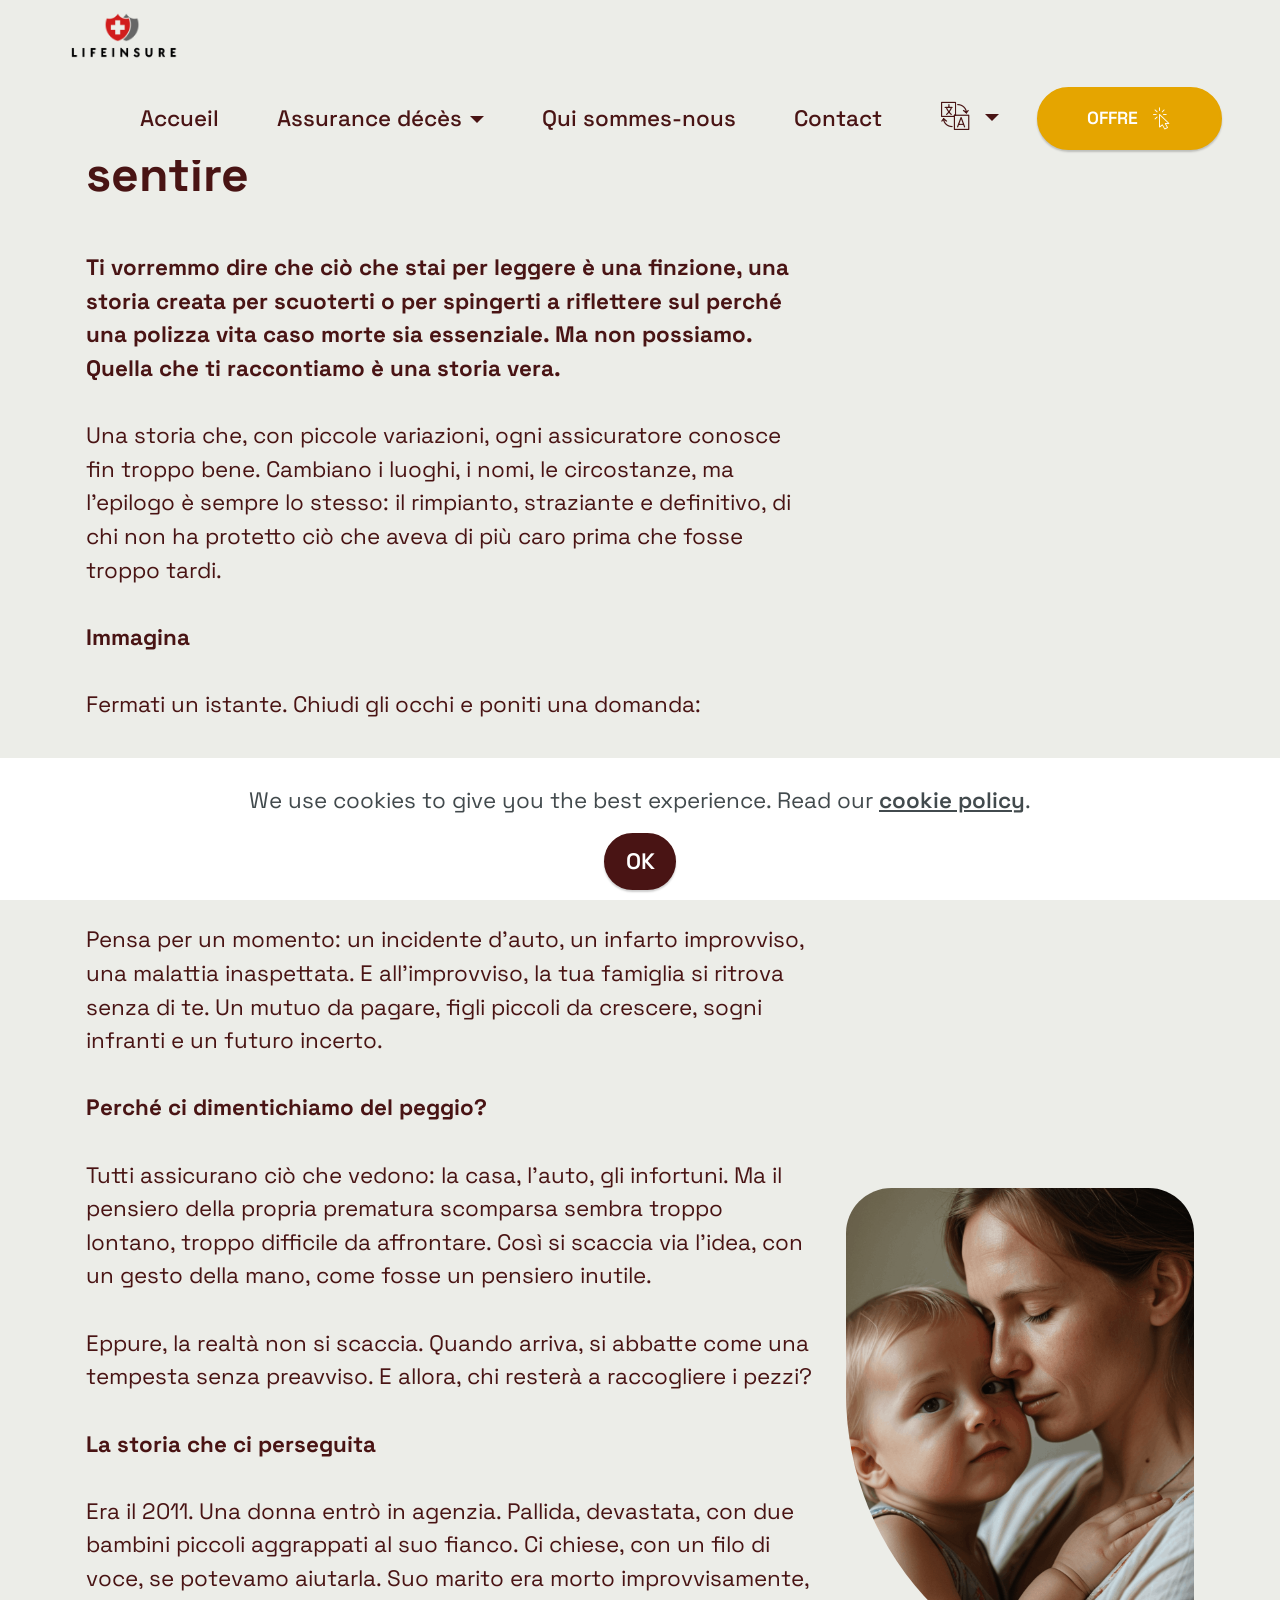
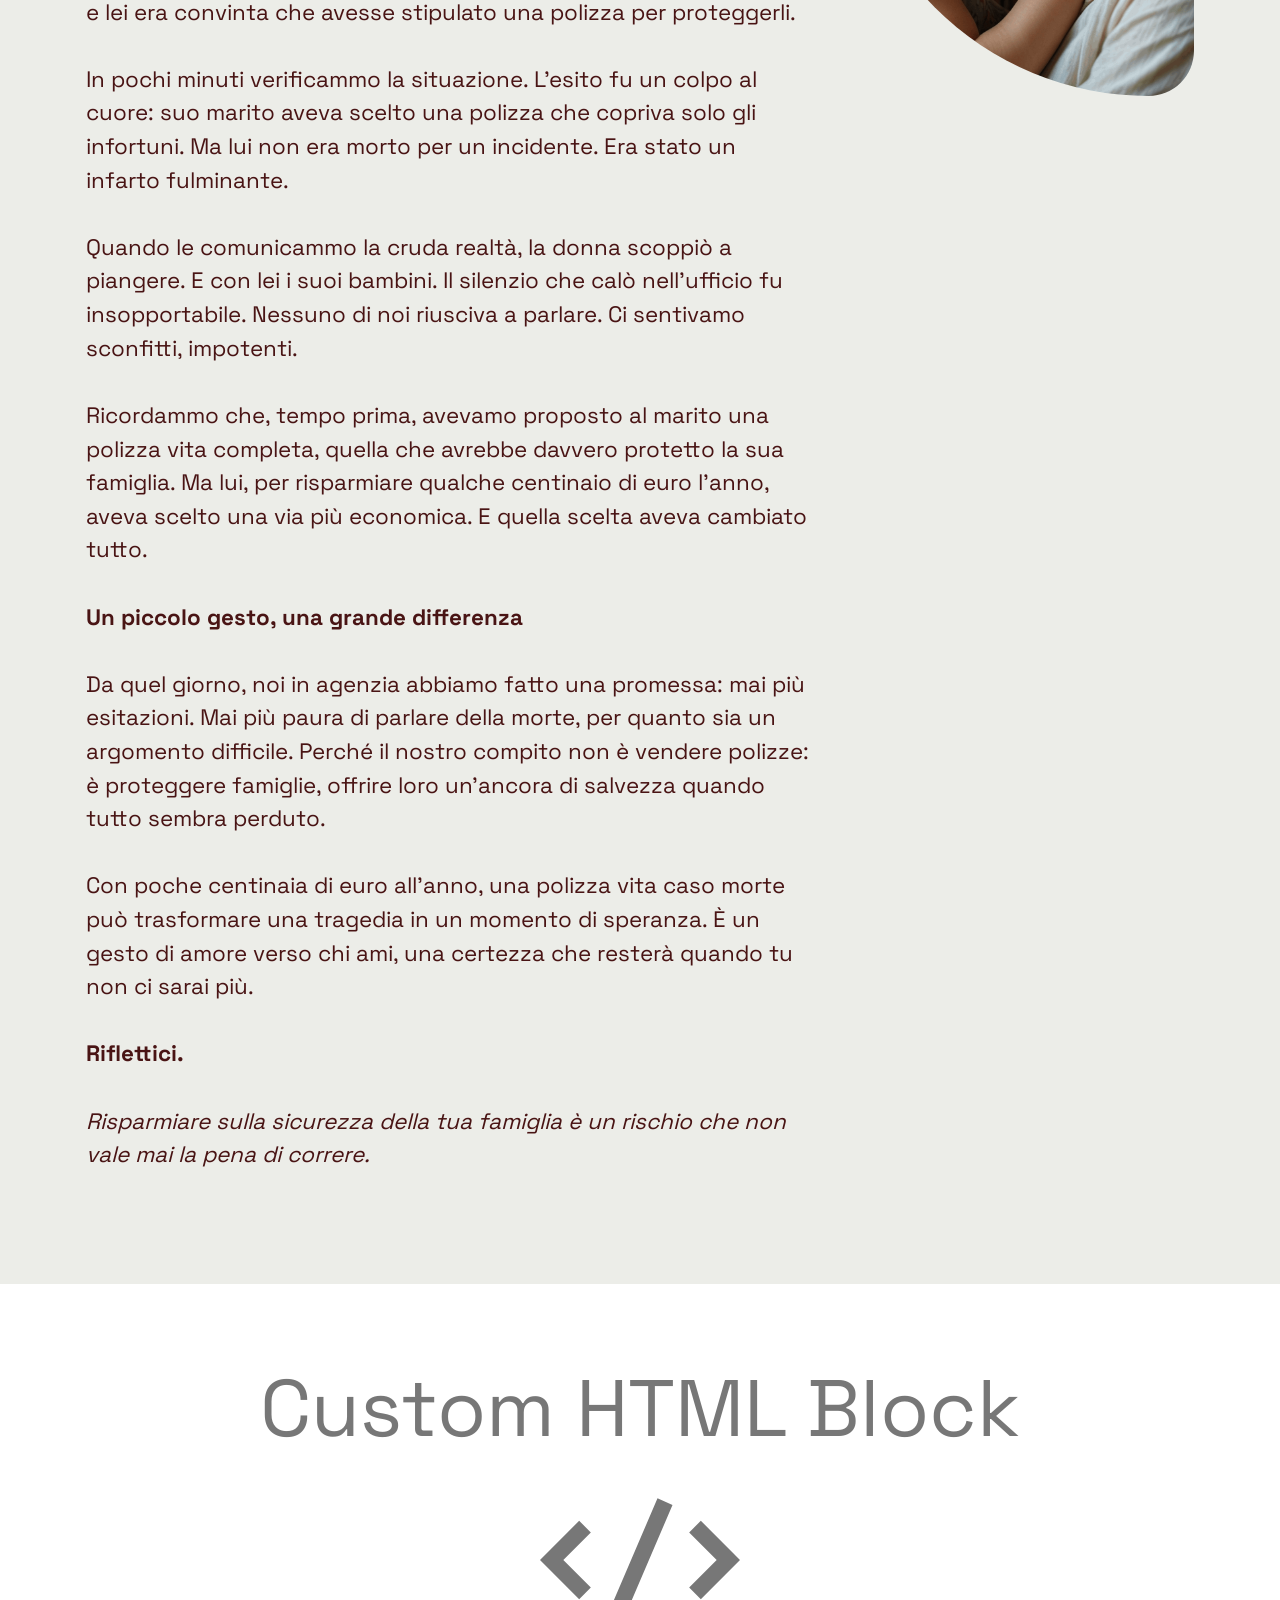
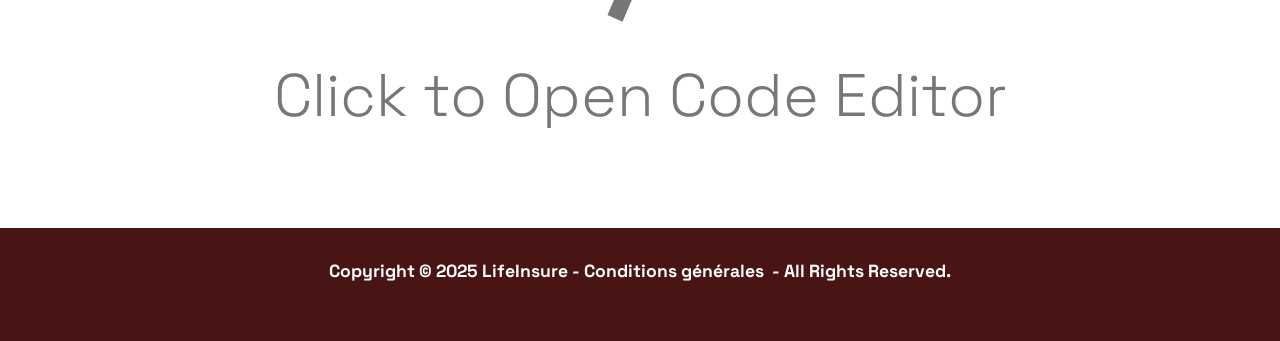
==== commit e77250fe: "create github pages" ====
--- a/calcolo-premio.html
+++ b/calcolo-premio.html
@@ -142,7 +142,7 @@
     <div class="container">
         <div class="media-container-row align-center mbr-white">
             <div class="col-12">
-                <p class="mbr-text mb-0 mbr-fonts-style display-4"><strong>Copyright&nbsp;© 2025 LifeInsure - Termini e condizioni&nbsp; - All Rights Reserved.</strong><br><br></p>
+                <p class="mbr-text mb-0 mbr-fonts-style display-4"><strong>Copyright&nbsp;© 2025 LifeInsure -&nbsp;Conditions générales&nbsp;&nbsp;- All Rights Reserved.</strong><br><br></p>
             </div>
         </div>
     </div>
--- a/assets/mobirise/css/mbr-additional.css
+++ b/assets/mobirise/css/mbr-additional.css
@@ -1295,7 +1295,7 @@
 }
 .cid-uwdp9Du2IT .mbr-text,
 .cid-uwdp9Du2IT .mbr-section-btn {
-  color: #50c246;
+  color: #e5a500;
   text-align: center;
 }
 .cid-uwdp9Du2IT H3 {
@@ -1801,7 +1801,7 @@
 }
 .cid-uwdoIGE4EK .card-title {
   line-height: 1.5;
-  color: #491414;
+  color: #491415;
   padding-top: 2rem;
   text-align: left;
 }
--- a/assets/mobirise/css/mbr-additional.css
+++ b/assets/mobirise/css/mbr-additional.css
@@ -1295,7 +1295,7 @@
 }
 .cid-uwdp9Du2IT .mbr-text,
 .cid-uwdp9Du2IT .mbr-section-btn {
-  color: #50c246;
+  color: #e5a500;
   text-align: center;
 }
 .cid-uwdp9Du2IT H3 {
@@ -1801,7 +1801,7 @@
 }
 .cid-uwdoIGE4EK .card-title {
   line-height: 1.5;
-  color: #491414;
+  color: #491415;
   padding-top: 2rem;
   text-align: left;
 }
